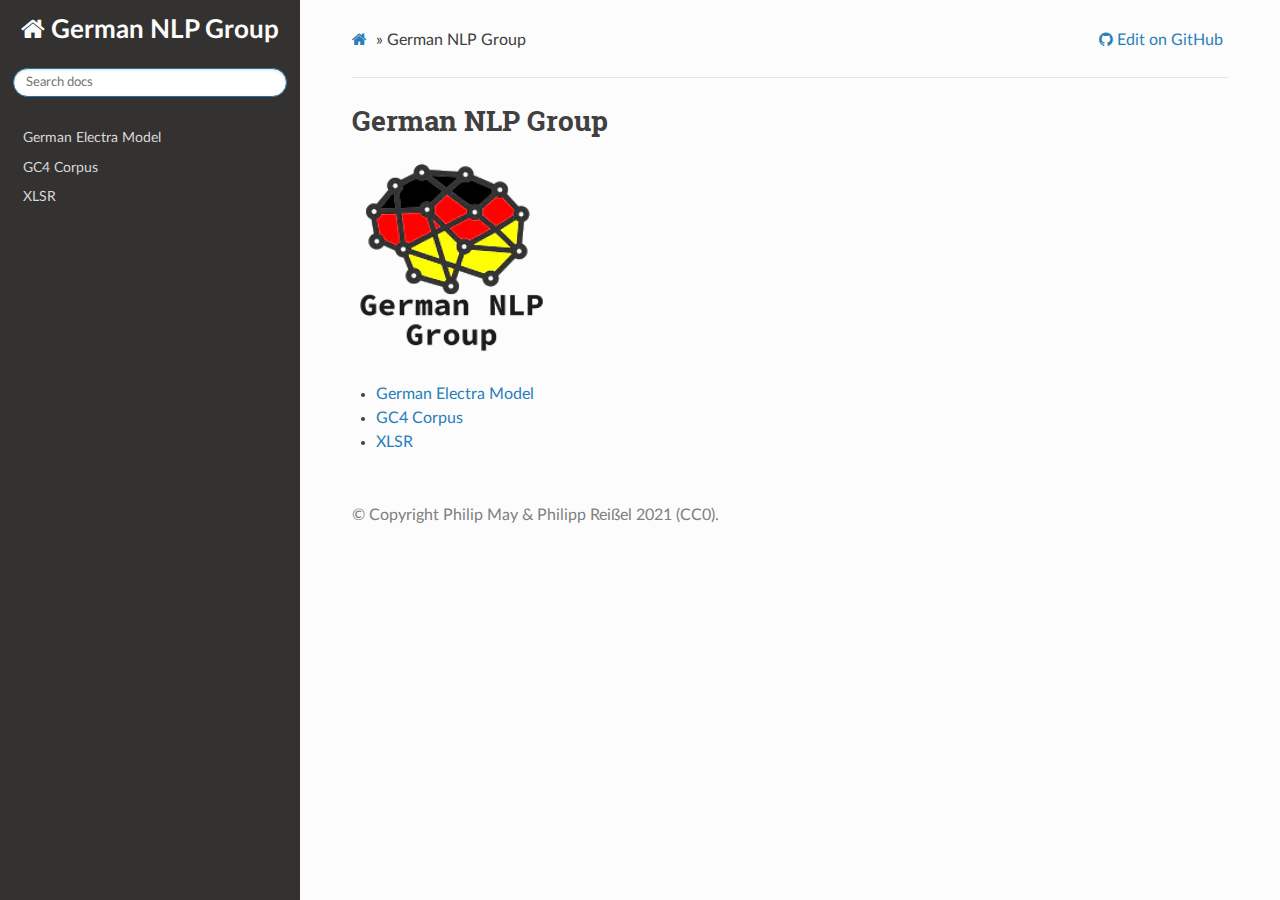
==== index.html @ 4aca7114 "deploy: c426c18e6615bf5ff5e75f91eb15d9d3f538291f" ====
<!DOCTYPE html>
<html class="writer-html5" lang="en" >
<head>
  <meta charset="utf-8" />
  
  <meta name="viewport" content="width=device-width, initial-scale=1.0" />
  
  <title>German NLP Group &mdash; German NLP Group  documentation</title>
  

  
  <link rel="stylesheet" href="_static/css/theme.css" type="text/css" />
  <link rel="stylesheet" href="_static/pygments.css" type="text/css" />
  <link rel="stylesheet" href="_static/togglebutton.css" type="text/css" />
  <link rel="stylesheet" href="_static/mystnb.css" type="text/css" />
  <link rel="stylesheet" href="_static/css/custom.css" type="text/css" />

  
  

  
  

  

  
  <!--[if lt IE 9]>
    <script src="_static/js/html5shiv.min.js"></script>
  <![endif]-->
  
    
      <script type="text/javascript" id="documentation_options" data-url_root="./" src="_static/documentation_options.js"></script>
        <script src="_static/jquery.js"></script>
        <script src="_static/underscore.js"></script>
        <script src="_static/doctools.js"></script>
        <script src="_static/togglebutton.js"></script>
        <script >var togglebuttonSelector = '.toggle, .admonition.dropdown, .tag_hide_input div.cell_input, .tag_hide-input div.cell_input, .tag_hide_output div.cell_output, .tag_hide-output div.cell_output, .tag_hide_cell.cell, .tag_hide-cell.cell';</script>
    
    <script type="text/javascript" src="_static/js/theme.js"></script>

    
    <link rel="index" title="Index" href="genindex.html" />
    <link rel="search" title="Search" href="search.html" />
    <link rel="next" title="German Electra Model" href="projects/electra-base-german-uncased.html" /> 
</head>

<body class="wy-body-for-nav">

   
  <div class="wy-grid-for-nav">
    
    <nav data-toggle="wy-nav-shift" class="wy-nav-side">
      <div class="wy-side-scroll">
        <div class="wy-side-nav-search" >
          

          
            <a href="#" class="icon icon-home"> German NLP Group
          

          
          </a>

          
            
            
          

          
<div role="search">
  <form id="rtd-search-form" class="wy-form" action="search.html" method="get">
    <input type="text" name="q" placeholder="Search docs" />
    <input type="hidden" name="check_keywords" value="yes" />
    <input type="hidden" name="area" value="default" />
  </form>
</div>

          
        </div>

        
        <div class="wy-menu wy-menu-vertical" data-spy="affix" role="navigation" aria-label="main navigation">
          
            
            
              
            
            
              <ul>
<li class="toctree-l1"><a class="reference internal" href="projects/electra-base-german-uncased.html">German Electra Model</a></li>
<li class="toctree-l1"><a class="reference internal" href="projects/gc4-corpus.html">GC4 Corpus</a></li>
<li class="toctree-l1"><a class="reference internal" href="projects/xlsr.html">XLSR</a></li>
</ul>

            
          
        </div>
        
      </div>
    </nav>

    <section data-toggle="wy-nav-shift" class="wy-nav-content-wrap">

      
      <nav class="wy-nav-top" aria-label="top navigation">
        
          <i data-toggle="wy-nav-top" class="fa fa-bars"></i>
          <a href="#">German NLP Group</a>
        
      </nav>


      <div class="wy-nav-content">
        
        <div class="rst-content">
        
          

















<div role="navigation" aria-label="breadcrumbs navigation">

  <ul class="wy-breadcrumbs">
    
      <li><a href="#" class="icon icon-home"></a> &raquo;</li>
        
      <li>German NLP Group</li>
    
    
      <li class="wy-breadcrumbs-aside">
        
          
            
              <a href="https://github.com/German-NLP-Group/German-NLP-Group.github.io/blob/main/source/index.md" class="fa fa-github"> Edit on GitHub</a>
            
          
        
      </li>
    
  </ul>

  
  <hr/>
</div>
          <div role="main" class="document" itemscope="itemscope" itemtype="http://schema.org/Article">
           <div itemprop="articleBody">
            
  <div class="section" id="german-nlp-group">
<h1>German NLP Group<a class="headerlink" href="#german-nlp-group" title="Permalink to this headline">¶</a></h1>
<p><img alt="" src="_images/logo.png" /></p>
<div class="toctree-wrapper compound">
<ul>
<li class="toctree-l1"><a class="reference internal" href="projects/electra-base-german-uncased.html">German Electra Model</a></li>
<li class="toctree-l1"><a class="reference internal" href="projects/gc4-corpus.html">GC4 Corpus</a></li>
<li class="toctree-l1"><a class="reference internal" href="projects/xlsr.html">XLSR</a></li>
</ul>
</div>
</div>


           </div>
           
          </div>
          <footer>

  <hr/>

  <div role="contentinfo">
    <p>
        &#169; Copyright Philip May &amp; Philipp Reißel 2021 (CC0).

    </p>
  </div> 

</footer>
        </div>
      </div>

    </section>

  </div>
  

  <script type="text/javascript">
      jQuery(function () {
          SphinxRtdTheme.Navigation.enable(true);
      });
  </script>

  
  
    
   

</body>
</html>
---- _static/css/theme.css ----
html{box-sizing:border-box}*,:after,:before{box-sizing:inherit}article,aside,details,figcaption,figure,footer,header,hgroup,nav,section{display:block}audio,canvas,video{display:inline-block;*display:inline;*zoom:1}[hidden],audio:not([controls]){display:none}*{-webkit-box-sizing:border-box;-moz-box-sizing:border-box;box-sizing:border-box}html{font-size:100%;-webkit-text-size-adjust:100%;-ms-text-size-adjust:100%}body{margin:0}a:active,a:hover{outline:0}abbr[title]{border-bottom:1px dotted}b,strong{font-weight:700}blockquote{margin:0}dfn{font-style:italic}ins{background:#ff9;text-decoration:none}ins,mark{color:#000}mark{background:#ff0;font-style:italic;font-weight:700}.rst-content code,.rst-content tt,code,kbd,pre,samp{font-family:monospace,serif;_font-family:courier new,monospace;font-size:1em}pre{white-space:pre}q{quotes:none}q:after,q:before{content:"";content:none}small{font-size:85%}sub,sup{font-size:75%;line-height:0;position:relative;vertical-align:baseline}sup{top:-.5em}sub{bottom:-.25em}dl,ol,ul{margin:0;padding:0;list-style:none;list-style-image:none}li{list-style:none}dd{margin:0}img{border:0;-ms-interpolation-mode:bicubic;vertical-align:middle;max-width:100%}svg:not(:root){overflow:hidden}figure,form{margin:0}label{cursor:pointer}button,input,select,textarea{font-size:100%;margin:0;vertical-align:baseline;*vertical-align:middle}button,input{line-height:normal}button,input[type=button],input[type=reset],input[type=submit]{cursor:pointer;-webkit-appearance:button;*overflow:visible}button[disabled],input[disabled]{cursor:default}input[type=search]{-webkit-appearance:textfield;-moz-box-sizing:content-box;-webkit-box-sizing:content-box;box-sizing:content-box}textarea{resize:vertical}table{border-collapse:collapse;border-spacing:0}td{vertical-align:top}.chromeframe{margin:.2em 0;background:#ccc;color:#000;padding:.2em 0}.ir{display:block;border:0;text-indent:-999em;overflow:hidden;background-color:transparent;background-repeat:no-repeat;text-align:left;direction:ltr;*line-height:0}.ir br{display:none}.hidden{display:none!important;visibility:hidden}.visuallyhidden{border:0;clip:rect(0 0 0 0);height:1px;margin:-1px;overflow:hidden;padding:0;position:absolute;width:1px}.visuallyhidden.focusable:active,.visuallyhidden.focusable:focus{clip:auto;height:auto;margin:0;overflow:visible;position:static;width:auto}.invisible{visibility:hidden}.relative{position:relative}big,small{font-size:100%}@media print{body,html,section{background:none!important}*{box-shadow:none!important;text-shadow:none!important;filter:none!important;-ms-filter:none!important}a,a:visited{text-decoration:underline}.ir a:after,a[href^="#"]:after,a[href^="javascript:"]:after{content:""}blockquote,pre{page-break-inside:avoid}thead{display:table-header-group}img,tr{page-break-inside:avoid}img{max-width:100%!important}@page{margin:.5cm}.rst-content .toctree-wrapper>p.caption,h2,h3,p{orphans:3;widows:3}.rst-content .toctree-wrapper>p.caption,h2,h3{page-break-after:avoid}}.btn,.fa:before,.icon:before,.rst-content .admonition,.rst-content .admonition-title:before,.rst-content .admonition-todo,.rst-content .attention,.rst-content .caution,.rst-content .code-block-caption .headerlink:before,.rst-content .danger,.rst-content .error,.rst-content .hint,.rst-content .important,.rst-content .note,.rst-content .seealso,.rst-content .tip,.rst-content .warning,.rst-content code.download span:first-child:before,.rst-content dl dt .headerlink:before,.rst-content h1 .headerlink:before,.rst-content h2 .headerlink:before,.rst-content h3 .headerlink:before,.rst-content h4 .headerlink:before,.rst-content h5 .headerlink:before,.rst-content h6 .headerlink:before,.rst-content p.caption .headerlink:before,.rst-content table>caption .headerlink:before,.rst-content tt.download span:first-child:before,.wy-alert,.wy-dropdown .caret:before,.wy-inline-validate.wy-inline-validate-danger .wy-input-context:before,.wy-inline-validate.wy-inline-validate-info .wy-input-context:before,.wy-inline-validate.wy-inline-validate-success .wy-input-context:before,.wy-inline-validate.wy-inline-validate-warning .wy-input-context:before,.wy-menu-vertical li.current>a,.wy-menu-vertical li.current>a span.toctree-expand:before,.wy-menu-vertical li.on a,.wy-menu-vertical li.on a span.toctree-expand:before,.wy-menu-vertical li span.toctree-expand:before,.wy-nav-top a,.wy-side-nav-search .wy-dropdown>a,.wy-side-nav-search>a,input[type=color],input[type=date],input[type=datetime-local],input[type=datetime],input[type=email],input[type=month],input[type=number],input[type=password],input[type=search],input[type=tel],input[type=text],input[type=time],input[type=url],input[type=week],select,textarea{-webkit-font-smoothing:antialiased}.clearfix{*zoom:1}.clearfix:after,.clearfix:before{display:table;content:""}.clearfix:after{clear:both}/*!
 *  Font Awesome 4.7.0 by @davegandy - http://fontawesome.io - @fontawesome
 *  License - http://fontawesome.io/license (Font: SIL OFL 1.1, CSS: MIT License)
 */@font-face{font-family:FontAwesome;src:url(fonts/fontawesome-webfont.eot?674f50d287a8c48dc19ba404d20fe713);src:url(fonts/fontawesome-webfont.eot?674f50d287a8c48dc19ba404d20fe713?#iefix&v=4.7.0) format("embedded-opentype"),url(fonts/fontawesome-webfont.woff2?af7ae505a9eed503f8b8e6982036873e) format("woff2"),url(fonts/fontawesome-webfont.woff?fee66e712a8a08eef5805a46892932ad) format("woff"),url(fonts/fontawesome-webfont.ttf?b06871f281fee6b241d60582ae9369b9) format("truetype"),url(fonts/fontawesome-webfont.svg?912ec66d7572ff821749319396470bde#fontawesomeregular) format("svg");font-weight:400;font-style:normal}.fa,.icon,.rst-content .admonition-title,.rst-content .code-block-caption .headerlink,.rst-content code.download span:first-child,.rst-content dl dt .headerlink,.rst-content h1 .headerlink,.rst-content h2 .headerlink,.rst-content h3 .headerlink,.rst-content h4 .headerlink,.rst-content h5 .headerlink,.rst-content h6 .headerlink,.rst-content p.caption .headerlink,.rst-content table>caption .headerlink,.rst-content tt.download span:first-child,.wy-menu-vertical li.current>a span.toctree-expand,.wy-menu-vertical li.on a span.toctree-expand,.wy-menu-vertical li span.toctree-expand{display:inline-block;font:normal normal normal 14px/1 FontAwesome;font-size:inherit;text-rendering:auto;-webkit-font-smoothing:antialiased;-moz-osx-font-smoothing:grayscale}.fa-lg{font-size:1.33333em;line-height:.75em;vertical-align:-15%}.fa-2x{font-size:2em}.fa-3x{font-size:3em}.fa-4x{font-size:4em}.fa-5x{font-size:5em}.fa-fw{width:1.28571em;text-align:center}.fa-ul{padding-left:0;margin-left:2.14286em;list-style-type:none}.fa-ul>li{position:relative}.fa-li{position:absolute;left:-2.14286em;width:2.14286em;top:.14286em;text-align:center}.fa-li.fa-lg{left:-1.85714em}.fa-border{padding:.2em .25em .15em;border:.08em solid #eee;border-radius:.1em}.fa-pull-left{float:left}.fa-pull-right{float:right}.fa-pull-left.icon,.fa.fa-pull-left,.rst-content .code-block-caption .fa-pull-left.headerlink,.rst-content .fa-pull-left.admonition-title,.rst-content code.download span.fa-pull-left:first-child,.rst-content dl dt .fa-pull-left.headerlink,.rst-content h1 .fa-pull-left.headerlink,.rst-content h2 .fa-pull-left.headerlink,.rst-content h3 .fa-pull-left.headerlink,.rst-content h4 .fa-pull-left.headerlink,.rst-content h5 .fa-pull-left.headerlink,.rst-content h6 .fa-pull-left.headerlink,.rst-content p.caption .fa-pull-left.headerlink,.rst-content table>caption .fa-pull-left.headerlink,.rst-content tt.download span.fa-pull-left:first-child,.wy-menu-vertical li.current>a span.fa-pull-left.toctree-expand,.wy-menu-vertical li.on a span.fa-pull-left.toctree-expand,.wy-menu-vertical li span.fa-pull-left.toctree-expand{margin-right:.3em}.fa-pull-right.icon,.fa.fa-pull-right,.rst-content .code-block-caption .fa-pull-right.headerlink,.rst-content .fa-pull-right.admonition-title,.rst-content code.download span.fa-pull-right:first-child,.rst-content dl dt .fa-pull-right.headerlink,.rst-content h1 .fa-pull-right.headerlink,.rst-content h2 .fa-pull-right.headerlink,.rst-content h3 .fa-pull-right.headerlink,.rst-content h4 .fa-pull-right.headerlink,.rst-content h5 .fa-pull-right.headerlink,.rst-content h6 .fa-pull-right.headerlink,.rst-content p.caption .fa-pull-right.headerlink,.rst-content table>caption .fa-pull-right.headerlink,.rst-content tt.download span.fa-pull-right:first-child,.wy-menu-vertical li.current>a span.fa-pull-right.toctree-expand,.wy-menu-vertical li.on a span.fa-pull-right.toctree-expand,.wy-menu-vertical li span.fa-pull-right.toctree-expand{margin-left:.3em}.pull-right{float:right}.pull-left{float:left}.fa.pull-left,.pull-left.icon,.rst-content .code-block-caption .pull-left.headerlink,.rst-content .pull-left.admonition-title,.rst-content code.download span.pull-left:first-child,.rst-content dl dt .pull-left.headerlink,.rst-content h1 .pull-left.headerlink,.rst-content h2 .pull-left.headerlink,.rst-content h3 .pull-left.headerlink,.rst-content h4 .pull-left.headerlink,.rst-content h5 .pull-left.headerlink,.rst-content h6 .pull-left.headerlink,.rst-content p.caption .pull-left.headerlink,.rst-content table>caption .pull-left.headerlink,.rst-content tt.download span.pull-left:first-child,.wy-menu-vertical li.current>a span.pull-left.toctree-expand,.wy-menu-vertical li.on a span.pull-left.toctree-expand,.wy-menu-vertical li span.pull-left.toctree-expand{margin-right:.3em}.fa.pull-right,.pull-right.icon,.rst-content .code-block-caption .pull-right.headerlink,.rst-content .pull-right.admonition-title,.rst-content code.download span.pull-right:first-child,.rst-content dl dt .pull-right.headerlink,.rst-content h1 .pull-right.headerlink,.rst-content h2 .pull-right.headerlink,.rst-content h3 .pull-right.headerlink,.rst-content h4 .pull-right.headerlink,.rst-content h5 .pull-right.headerlink,.rst-content h6 .pull-right.headerlink,.rst-content p.caption .pull-right.headerlink,.rst-content table>caption .pull-right.headerlink,.rst-content tt.download span.pull-right:first-child,.wy-menu-vertical li.current>a span.pull-right.toctree-expand,.wy-menu-vertical li.on a span.pull-right.toctree-expand,.wy-menu-vertical li span.pull-right.toctree-expand{margin-left:.3em}.fa-spin{-webkit-animation:fa-spin 2s linear infinite;animation:fa-spin 2s linear infinite}.fa-pulse{-webkit-animation:fa-spin 1s steps(8) infinite;animation:fa-spin 1s steps(8) infinite}@-webkit-keyframes fa-spin{0%{-webkit-transform:rotate(0deg);transform:rotate(0deg)}to{-webkit-transform:rotate(359deg);transform:rotate(359deg)}}@keyframes fa-spin{0%{-webkit-transform:rotate(0deg);transform:rotate(0deg)}to{-webkit-transform:rotate(359deg);transform:rotate(359deg)}}.fa-rotate-90{-ms-filter:"progid:DXImageTransform.Microsoft.BasicImage(rotation=1)";-webkit-transform:rotate(90deg);-ms-transform:rotate(90deg);transform:rotate(90deg)}.fa-rotate-180{-ms-filter:"progid:DXImageTransform.Microsoft.BasicImage(rotation=2)";-webkit-transform:rotate(180deg);-ms-transform:rotate(180deg);transform:rotate(180deg)}.fa-rotate-270{-ms-filter:"progid:DXImageTransform.Microsoft.BasicImage(rotation=3)";-webkit-transform:rotate(270deg);-ms-transform:rotate(270deg);transform:rotate(270deg)}.fa-flip-horizontal{-ms-filter:"progid:DXImageTransform.Microsoft.BasicImage(rotation=0, mirror=1)";-webkit-transform:scaleX(-1);-ms-transform:scaleX(-1);transform:scaleX(-1)}.fa-flip-vertical{-ms-filter:"progid:DXImageTransform.Microsoft.BasicImage(rotation=2, mirror=1)";-webkit-transform:scaleY(-1);-ms-transform:scaleY(-1);transform:scaleY(-1)}:root .fa-flip-horizontal,:root .fa-flip-vertical,:root .fa-rotate-90,:root .fa-rotate-180,:root .fa-rotate-270{filter:none}.fa-stack{position:relative;display:inline-block;width:2em;height:2em;line-height:2em;vertical-align:middle}.fa-stack-1x,.fa-stack-2x{position:absolute;left:0;width:100%;text-align:center}.fa-stack-1x{line-height:inherit}.fa-stack-2x{font-size:2em}.fa-inverse{color:#fff}.fa-glass:before{content:""}.fa-music:before{content:""}.fa-search:before,.icon-search:before{content:""}.fa-envelope-o:before{content:""}.fa-heart:before{content:""}.fa-star:before{content:""}.fa-star-o:before{content:""}.fa-user:before{content:""}.fa-film:before{content:""}.fa-th-large:before{content:""}.fa-th:before{content:""}.fa-th-list:before{content:""}.fa-check:before{content:""}.fa-close:before,.fa-remove:before,.fa-times:before{content:""}.fa-search-plus:before{content:""}.fa-search-minus:before{content:""}.fa-power-off:before{content:""}.fa-signal:before{content:""}.fa-cog:before,.fa-gear:before{content:""}.fa-trash-o:before{content:""}.fa-home:before,.icon-home:before{content:""}.fa-file-o:before{content:""}.fa-clock-o:before{content:""}.fa-road:before{content:""}.fa-download:before,.rst-content code.download span:first-child:before,.rst-content tt.download span:first-child:before{content:""}.fa-arrow-circle-o-down:before{content:""}.fa-arrow-circle-o-up:before{content:""}.fa-inbox:before{content:""}.fa-play-circle-o:before{content:""}.fa-repeat:before,.fa-rotate-right:before{content:""}.fa-refresh:before{content:""}.fa-list-alt:before{content:""}.fa-lock:before{content:""}.fa-flag:before{content:""}.fa-headphones:before{content:""}.fa-volume-off:before{content:""}.fa-volume-down:before{content:""}.fa-volume-up:before{content:""}.fa-qrcode:before{content:""}.fa-barcode:before{content:""}.fa-tag:before{content:""}.fa-tags:before{content:""}.fa-book:before,.icon-book:before{content:""}.fa-bookmark:before{content:""}.fa-print:before{content:""}.fa-camera:before{content:""}.fa-font:before{content:""}.fa-bold:before{content:""}.fa-italic:before{content:""}.fa-text-height:before{content:""}.fa-text-width:before{content:""}.fa-align-left:before{content:""}.fa-align-center:before{content:""}.fa-align-right:before{content:""}.fa-align-justify:before{content:""}.fa-list:before{content:""}.fa-dedent:before,.fa-outdent:before{content:""}.fa-indent:before{content:""}.fa-video-camera:before{content:""}.fa-image:before,.fa-photo:before,.fa-picture-o:before{content:""}.fa-pencil:before{content:""}.fa-map-marker:before{content:""}.fa-adjust:before{content:""}.fa-tint:before{content:""}.fa-edit:before,.fa-pencil-square-o:before{content:""}.fa-share-square-o:before{content:""}.fa-check-square-o:before{content:""}.fa-arrows:before{content:""}.fa-step-backward:before{content:""}.fa-fast-backward:before{content:""}.fa-backward:before{content:""}.fa-play:before{content:""}.fa-pause:before{content:""}.fa-stop:before{content:""}.fa-forward:before{content:""}.fa-fast-forward:before{content:""}.fa-step-forward:before{content:""}.fa-eject:before{content:""}.fa-chevron-left:before{content:""}.fa-chevron-right:before{content:""}.fa-plus-circle:before{content:""}.fa-minus-circle:before{content:""}.fa-times-circle:before,.wy-inline-validate.wy-inline-validate-danger .wy-input-context:before{content:""}.fa-check-circle:before,.wy-inline-validate.wy-inline-validate-success .wy-input-context:before{content:""}.fa-question-circle:before{content:""}.fa-info-circle:before{content:""}.fa-crosshairs:before{content:""}.fa-times-circle-o:before{content:""}.fa-check-circle-o:before{content:""}.fa-ban:before{content:""}.fa-arrow-left:before{content:""}.fa-arrow-right:before{content:""}.fa-arrow-up:before{content:""}.fa-arrow-down:before{content:""}.fa-mail-forward:before,.fa-share:before{content:""}.fa-expand:before{content:""}.fa-compress:before{content:""}.fa-plus:before{content:""}.fa-minus:before{content:""}.fa-asterisk:before{content:""}.fa-exclamation-circle:before,.rst-content .admonition-title:before,.wy-inline-validate.wy-inline-validate-info .wy-input-context:before,.wy-inline-validate.wy-inline-validate-warning .wy-input-context:before{content:""}.fa-gift:before{content:""}.fa-leaf:before{content:""}.fa-fire:before,.icon-fire:before{content:""}.fa-eye:before{content:""}.fa-eye-slash:before{content:""}.fa-exclamation-triangle:before,.fa-warning:before{content:""}.fa-plane:before{content:""}.fa-calendar:before{content:""}.fa-random:before{content:""}.fa-comment:before{content:""}.fa-magnet:before{content:""}.fa-chevron-up:before{content:""}.fa-chevron-down:before{content:""}.fa-retweet:before{content:""}.fa-shopping-cart:before{content:""}.fa-folder:before{content:""}.fa-folder-open:before{content:""}.fa-arrows-v:before{content:""}.fa-arrows-h:before{content:""}.fa-bar-chart-o:before,.fa-bar-chart:before{content:""}.fa-twitter-square:before{content:""}.fa-facebook-square:before{content:""}.fa-camera-retro:before{content:""}.fa-key:before{content:""}.fa-cogs:before,.fa-gears:before{content:""}.fa-comments:before{content:""}.fa-thumbs-o-up:before{content:""}.fa-thumbs-o-down:before{content:""}.fa-star-half:before{content:""}.fa-heart-o:before{content:""}.fa-sign-out:before{content:""}.fa-linkedin-square:before{content:""}.fa-thumb-tack:before{content:""}.fa-external-link:before{content:""}.fa-sign-in:before{content:""}.fa-trophy:before{content:""}.fa-github-square:before{content:""}.fa-upload:before{content:""}.fa-lemon-o:before{content:""}.fa-phone:before{content:""}.fa-square-o:before{content:""}.fa-bookmark-o:before{content:""}.fa-phone-square:before{content:""}.fa-twitter:before{content:""}.fa-facebook-f:before,.fa-facebook:before{content:""}.fa-github:before,.icon-github:before{content:""}.fa-unlock:before{content:""}.fa-credit-card:before{content:""}.fa-feed:before,.fa-rss:before{content:""}.fa-hdd-o:before{content:""}.fa-bullhorn:before{content:""}.fa-bell:before{content:""}.fa-certificate:before{content:""}.fa-hand-o-right:before{content:""}.fa-hand-o-left:before{content:""}.fa-hand-o-up:before{content:""}.fa-hand-o-down:before{content:""}.fa-arrow-circle-left:before,.icon-circle-arrow-left:before{content:""}.fa-arrow-circle-right:before,.icon-circle-arrow-right:before{content:""}.fa-arrow-circle-up:before{content:""}.fa-arrow-circle-down:before{content:""}.fa-globe:before{content:""}.fa-wrench:before{content:""}.fa-tasks:before{content:""}.fa-filter:before{content:""}.fa-briefcase:before{content:""}.fa-arrows-alt:before{content:""}.fa-group:before,.fa-users:before{content:""}.fa-chain:before,.fa-link:before,.icon-link:before{content:""}.fa-cloud:before{content:""}.fa-flask:before{content:""}.fa-cut:before,.fa-scissors:before{content:""}.fa-copy:before,.fa-files-o:before{content:""}.fa-paperclip:before{content:""}.fa-floppy-o:before,.fa-save:before{content:""}.fa-square:before{content:""}.fa-bars:before,.fa-navicon:before,.fa-reorder:before{content:""}.fa-list-ul:before{content:""}.fa-list-ol:before{content:""}.fa-strikethrough:before{content:""}.fa-underline:before{content:""}.fa-table:before{content:""}.fa-magic:before{content:""}.fa-truck:before{content:""}.fa-pinterest:before{content:""}.fa-pinterest-square:before{content:""}.fa-google-plus-square:before{content:""}.fa-google-plus:before{content:""}.fa-money:before{content:""}.fa-caret-down:before,.icon-caret-down:before,.wy-dropdown .caret:before{content:""}.fa-caret-up:before{content:""}.fa-caret-left:before{content:""}.fa-caret-right:before{content:""}.fa-columns:before{content:""}.fa-sort:before,.fa-unsorted:before{content:""}.fa-sort-desc:before,.fa-sort-down:before{content:""}.fa-sort-asc:before,.fa-sort-up:before{content:""}.fa-envelope:before{content:""}.fa-linkedin:before{content:""}.fa-rotate-left:before,.fa-undo:before{content:""}.fa-gavel:before,.fa-legal:before{content:""}.fa-dashboard:before,.fa-tachometer:before{content:""}.fa-comment-o:before{content:""}.fa-comments-o:before{content:""}.fa-bolt:before,.fa-flash:before{content:""}.fa-sitemap:before{content:""}.fa-umbrella:before{content:""}.fa-clipboard:before,.fa-paste:before{content:""}.fa-lightbulb-o:before{content:""}.fa-exchange:before{content:""}.fa-cloud-download:before{content:""}.fa-cloud-upload:before{content:""}.fa-user-md:before{content:""}.fa-stethoscope:before{content:""}.fa-suitcase:before{content:""}.fa-bell-o:before{content:""}.fa-coffee:before{content:""}.fa-cutlery:before{content:""}.fa-file-text-o:before{content:""}.fa-building-o:before{content:""}.fa-hospital-o:before{content:""}.fa-ambulance:before{content:""}.fa-medkit:before{content:""}.fa-fighter-jet:before{content:""}.fa-beer:before{content:""}.fa-h-square:before{content:""}.fa-plus-square:before{content:""}.fa-angle-double-left:before{content:""}.fa-angle-double-right:before{content:""}.fa-angle-double-up:before{content:""}.fa-angle-double-down:before{content:""}.fa-angle-left:before{content:""}.fa-angle-right:before{content:""}.fa-angle-up:before{content:""}.fa-angle-down:before{content:""}.fa-desktop:before{content:""}.fa-laptop:before{content:""}.fa-tablet:before{content:""}.fa-mobile-phone:before,.fa-mobile:before{content:""}.fa-circle-o:before{content:""}.fa-quote-left:before{content:""}.fa-quote-right:before{content:""}.fa-spinner:before{content:""}.fa-circle:before{content:""}.fa-mail-reply:before,.fa-reply:before{content:""}.fa-github-alt:before{content:""}.fa-folder-o:before{content:""}.fa-folder-open-o:before{content:""}.fa-smile-o:before{content:""}.fa-frown-o:before{content:""}.fa-meh-o:before{content:""}.fa-gamepad:before{content:""}.fa-keyboard-o:before{content:""}.fa-flag-o:before{content:""}.fa-flag-checkered:before{content:""}.fa-terminal:before{content:""}.fa-code:before{content:""}.fa-mail-reply-all:before,.fa-reply-all:before{content:""}.fa-star-half-empty:before,.fa-star-half-full:before,.fa-star-half-o:before{content:""}.fa-location-arrow:before{content:""}.fa-crop:before{content:""}.fa-code-fork:before{content:""}.fa-chain-broken:before,.fa-unlink:before{content:""}.fa-question:before{content:""}.fa-info:before{content:""}.fa-exclamation:before{content:""}.fa-superscript:before{content:""}.fa-subscript:before{content:""}.fa-eraser:before{content:""}.fa-puzzle-piece:before{content:""}.fa-microphone:before{content:""}.fa-microphone-slash:before{content:""}.fa-shield:before{content:""}.fa-calendar-o:before{content:""}.fa-fire-extinguisher:before{content:""}.fa-rocket:before{content:""}.fa-maxcdn:before{content:""}.fa-chevron-circle-left:before{content:""}.fa-chevron-circle-right:before{content:""}.fa-chevron-circle-up:before{content:""}.fa-chevron-circle-down:before{content:""}.fa-html5:before{content:""}.fa-css3:before{content:""}.fa-anchor:before{content:""}.fa-unlock-alt:before{content:""}.fa-bullseye:before{content:""}.fa-ellipsis-h:before{content:""}.fa-ellipsis-v:before{content:""}.fa-rss-square:before{content:""}.fa-play-circle:before{content:""}.fa-ticket:before{content:""}.fa-minus-square:before{content:""}.fa-minus-square-o:before,.wy-menu-vertical li.current>a span.toctree-expand:before,.wy-menu-vertical li.on a span.toctree-expand:before{content:""}.fa-level-up:before{content:""}.fa-level-down:before{content:""}.fa-check-square:before{content:""}.fa-pencil-square:before{content:""}.fa-external-link-square:before{content:""}.fa-share-square:before{content:""}.fa-compass:before{content:""}.fa-caret-square-o-down:before,.fa-toggle-down:before{content:""}.fa-caret-square-o-up:before,.fa-toggle-up:before{content:""}.fa-caret-square-o-right:before,.fa-toggle-right:before{content:""}.fa-eur:before,.fa-euro:before{content:""}.fa-gbp:before{content:""}.fa-dollar:before,.fa-usd:before{content:""}.fa-inr:before,.fa-rupee:before{content:""}.fa-cny:before,.fa-jpy:before,.fa-rmb:before,.fa-yen:before{content:""}.fa-rouble:before,.fa-rub:before,.fa-ruble:before{content:""}.fa-krw:before,.fa-won:before{content:""}.fa-bitcoin:before,.fa-btc:before{content:""}.fa-file:before{content:""}.fa-file-text:before{content:""}.fa-sort-alpha-asc:before{content:""}.fa-sort-alpha-desc:before{content:""}.fa-sort-amount-asc:before{content:""}.fa-sort-amount-desc:before{content:""}.fa-sort-numeric-asc:before{content:""}.fa-sort-numeric-desc:before{content:""}.fa-thumbs-up:before{content:""}.fa-thumbs-down:before{content:""}.fa-youtube-square:before{content:""}.fa-youtube:before{content:""}.fa-xing:before{content:""}.fa-xing-square:before{content:""}.fa-youtube-play:before{content:""}.fa-dropbox:before{content:""}.fa-stack-overflow:before{content:""}.fa-instagram:before{content:""}.fa-flickr:before{content:""}.fa-adn:before{content:""}.fa-bitbucket:before,.icon-bitbucket:before{content:""}.fa-bitbucket-square:before{content:""}.fa-tumblr:before{content:""}.fa-tumblr-square:before{content:""}.fa-long-arrow-down:before{content:""}.fa-long-arrow-up:before{content:""}.fa-long-arrow-left:before{content:""}.fa-long-arrow-right:before{content:""}.fa-apple:before{content:""}.fa-windows:before{content:""}.fa-android:before{content:""}.fa-linux:before{content:""}.fa-dribbble:before{content:""}.fa-skype:before{content:""}.fa-foursquare:before{content:""}.fa-trello:before{content:""}.fa-female:before{content:""}.fa-male:before{content:""}.fa-gittip:before,.fa-gratipay:before{content:""}.fa-sun-o:before{content:""}.fa-moon-o:before{content:""}.fa-archive:before{content:""}.fa-bug:before{content:""}.fa-vk:before{content:""}.fa-weibo:before{content:""}.fa-renren:before{content:""}.fa-pagelines:before{content:""}.fa-stack-exchange:before{content:""}.fa-arrow-circle-o-right:before{content:""}.fa-arrow-circle-o-left:before{content:""}.fa-caret-square-o-left:before,.fa-toggle-left:before{content:""}.fa-dot-circle-o:before{content:""}.fa-wheelchair:before{content:""}.fa-vimeo-square:before{content:""}.fa-try:before,.fa-turkish-lira:before{content:""}.fa-plus-square-o:before,.wy-menu-vertical li span.toctree-expand:before{content:""}.fa-space-shuttle:before{content:""}.fa-slack:before{content:""}.fa-envelope-square:before{content:""}.fa-wordpress:before{content:""}.fa-openid:before{content:""}.fa-bank:before,.fa-institution:before,.fa-university:before{content:""}.fa-graduation-cap:before,.fa-mortar-board:before{content:""}.fa-yahoo:before{content:""}.fa-google:before{content:""}.fa-reddit:before{content:""}.fa-reddit-square:before{content:""}.fa-stumbleupon-circle:before{content:""}.fa-stumbleupon:before{content:""}.fa-delicious:before{content:""}.fa-digg:before{content:""}.fa-pied-piper-pp:before{content:""}.fa-pied-piper-alt:before{content:""}.fa-drupal:before{content:""}.fa-joomla:before{content:""}.fa-language:before{content:""}.fa-fax:before{content:""}.fa-building:before{content:""}.fa-child:before{content:""}.fa-paw:before{content:""}.fa-spoon:before{content:""}.fa-cube:before{content:""}.fa-cubes:before{content:""}.fa-behance:before{content:""}.fa-behance-square:before{content:""}.fa-steam:before{content:""}.fa-steam-square:before{content:""}.fa-recycle:before{content:""}.fa-automobile:before,.fa-car:before{content:""}.fa-cab:before,.fa-taxi:before{content:""}.fa-tree:before{content:""}.fa-spotify:before{content:""}.fa-deviantart:before{content:""}.fa-soundcloud:before{content:""}.fa-database:before{content:""}.fa-file-pdf-o:before{content:""}.fa-file-word-o:before{content:""}.fa-file-excel-o:before{content:""}.fa-file-powerpoint-o:before{content:""}.fa-file-image-o:before,.fa-file-photo-o:before,.fa-file-picture-o:before{content:""}.fa-file-archive-o:before,.fa-file-zip-o:before{content:""}.fa-file-audio-o:before,.fa-file-sound-o:before{content:""}.fa-file-movie-o:before,.fa-file-video-o:before{content:""}.fa-file-code-o:before{content:""}.fa-vine:before{content:""}.fa-codepen:before{content:""}.fa-jsfiddle:before{content:""}.fa-life-bouy:before,.fa-life-buoy:before,.fa-life-ring:before,.fa-life-saver:before,.fa-support:before{content:""}.fa-circle-o-notch:before{content:""}.fa-ra:before,.fa-rebel:before,.fa-resistance:before{content:""}.fa-empire:before,.fa-ge:before{content:""}.fa-git-square:before{content:""}.fa-git:before{content:""}.fa-hacker-news:before,.fa-y-combinator-square:before,.fa-yc-square:before{content:""}.fa-tencent-weibo:before{content:""}.fa-qq:before{content:""}.fa-wechat:before,.fa-weixin:before{content:""}.fa-paper-plane:before,.fa-send:before{content:""}.fa-paper-plane-o:before,.fa-send-o:before{content:""}.fa-history:before{content:""}.fa-circle-thin:before{content:""}.fa-header:before{content:""}.fa-paragraph:before{content:""}.fa-sliders:before{content:""}.fa-share-alt:before{content:""}.fa-share-alt-square:before{content:""}.fa-bomb:before{content:""}.fa-futbol-o:before,.fa-soccer-ball-o:before{content:""}.fa-tty:before{content:""}.fa-binoculars:before{content:""}.fa-plug:before{content:""}.fa-slideshare:before{content:""}.fa-twitch:before{content:""}.fa-yelp:before{content:""}.fa-newspaper-o:before{content:""}.fa-wifi:before{content:""}.fa-calculator:before{content:""}.fa-paypal:before{content:""}.fa-google-wallet:before{content:""}.fa-cc-visa:before{content:""}.fa-cc-mastercard:before{content:""}.fa-cc-discover:before{content:""}.fa-cc-amex:before{content:""}.fa-cc-paypal:before{content:""}.fa-cc-stripe:before{content:""}.fa-bell-slash:before{content:""}.fa-bell-slash-o:before{content:""}.fa-trash:before{content:""}.fa-copyright:before{content:""}.fa-at:before{content:""}.fa-eyedropper:before{content:""}.fa-paint-brush:before{content:""}.fa-birthday-cake:before{content:""}.fa-area-chart:before{content:""}.fa-pie-chart:before{content:""}.fa-line-chart:before{content:""}.fa-lastfm:before{content:""}.fa-lastfm-square:before{content:""}.fa-toggle-off:before{content:""}.fa-toggle-on:before{content:""}.fa-bicycle:before{content:""}.fa-bus:before{content:""}.fa-ioxhost:before{content:""}.fa-angellist:before{content:""}.fa-cc:before{content:""}.fa-ils:before,.fa-shekel:before,.fa-sheqel:before{content:""}.fa-meanpath:before{content:""}.fa-buysellads:before{content:""}.fa-connectdevelop:before{content:""}.fa-dashcube:before{content:""}.fa-forumbee:before{content:""}.fa-leanpub:before{content:""}.fa-sellsy:before{content:""}.fa-shirtsinbulk:before{content:""}.fa-simplybuilt:before{content:""}.fa-skyatlas:before{content:""}.fa-cart-plus:before{content:""}.fa-cart-arrow-down:before{content:""}.fa-diamond:before{content:""}.fa-ship:before{content:""}.fa-user-secret:before{content:""}.fa-motorcycle:before{content:""}.fa-street-view:before{content:""}.fa-heartbeat:before{content:""}.fa-venus:before{content:""}.fa-mars:before{content:""}.fa-mercury:before{content:""}.fa-intersex:before,.fa-transgender:before{content:""}.fa-transgender-alt:before{content:""}.fa-venus-double:before{content:""}.fa-mars-double:before{content:""}.fa-venus-mars:before{content:""}.fa-mars-stroke:before{content:""}.fa-mars-stroke-v:before{content:""}.fa-mars-stroke-h:before{content:""}.fa-neuter:before{content:""}.fa-genderless:before{content:""}.fa-facebook-official:before{content:""}.fa-pinterest-p:before{content:""}.fa-whatsapp:before{content:""}.fa-server:before{content:""}.fa-user-plus:before{content:""}.fa-user-times:before{content:""}.fa-bed:before,.fa-hotel:before{content:""}.fa-viacoin:before{content:""}.fa-train:before{content:""}.fa-subway:before{content:""}.fa-medium:before{content:""}.fa-y-combinator:before,.fa-yc:before{content:""}.fa-optin-monster:before{content:""}.fa-opencart:before{content:""}.fa-expeditedssl:before{content:""}.fa-battery-4:before,.fa-battery-full:before,.fa-battery:before{content:""}.fa-battery-3:before,.fa-battery-three-quarters:before{content:""}.fa-battery-2:before,.fa-battery-half:before{content:""}.fa-battery-1:before,.fa-battery-quarter:before{content:""}.fa-battery-0:before,.fa-battery-empty:before{content:""}.fa-mouse-pointer:before{content:""}.fa-i-cursor:before{content:""}.fa-object-group:before{content:""}.fa-object-ungroup:before{content:""}.fa-sticky-note:before{content:""}.fa-sticky-note-o:before{content:""}.fa-cc-jcb:before{content:""}.fa-cc-diners-club:before{content:""}.fa-clone:before{content:""}.fa-balance-scale:before{content:""}.fa-hourglass-o:before{content:""}.fa-hourglass-1:before,.fa-hourglass-start:before{content:""}.fa-hourglass-2:before,.fa-hourglass-half:before{content:""}.fa-hourglass-3:before,.fa-hourglass-end:before{content:""}.fa-hourglass:before{content:""}.fa-hand-grab-o:before,.fa-hand-rock-o:before{content:""}.fa-hand-paper-o:before,.fa-hand-stop-o:before{content:""}.fa-hand-scissors-o:before{content:""}.fa-hand-lizard-o:before{content:""}.fa-hand-spock-o:before{content:""}.fa-hand-pointer-o:before{content:""}.fa-hand-peace-o:before{content:""}.fa-trademark:before{content:""}.fa-registered:before{content:""}.fa-creative-commons:before{content:""}.fa-gg:before{content:""}.fa-gg-circle:before{content:""}.fa-tripadvisor:before{content:""}.fa-odnoklassniki:before{content:""}.fa-odnoklassniki-square:before{content:""}.fa-get-pocket:before{content:""}.fa-wikipedia-w:before{content:""}.fa-safari:before{content:""}.fa-chrome:before{content:""}.fa-firefox:before{content:""}.fa-opera:before{content:""}.fa-internet-explorer:before{content:""}.fa-television:before,.fa-tv:before{content:""}.fa-contao:before{content:""}.fa-500px:before{content:""}.fa-amazon:before{content:""}.fa-calendar-plus-o:before{content:""}.fa-calendar-minus-o:before{content:""}.fa-calendar-times-o:before{content:""}.fa-calendar-check-o:before{content:""}.fa-industry:before{content:""}.fa-map-pin:before{content:""}.fa-map-signs:before{content:""}.fa-map-o:before{content:""}.fa-map:before{content:""}.fa-commenting:before{content:""}.fa-commenting-o:before{content:""}.fa-houzz:before{content:""}.fa-vimeo:before{content:""}.fa-black-tie:before{content:""}.fa-fonticons:before{content:""}.fa-reddit-alien:before{content:""}.fa-edge:before{content:""}.fa-credit-card-alt:before{content:""}.fa-codiepie:before{content:""}.fa-modx:before{content:""}.fa-fort-awesome:before{content:""}.fa-usb:before{content:""}.fa-product-hunt:before{content:""}.fa-mixcloud:before{content:""}.fa-scribd:before{content:""}.fa-pause-circle:before{content:""}.fa-pause-circle-o:before{content:""}.fa-stop-circle:before{content:""}.fa-stop-circle-o:before{content:""}.fa-shopping-bag:before{content:""}.fa-shopping-basket:before{content:""}.fa-hashtag:before{content:""}.fa-bluetooth:before{content:""}.fa-bluetooth-b:before{content:""}.fa-percent:before{content:""}.fa-gitlab:before,.icon-gitlab:before{content:""}.fa-wpbeginner:before{content:""}.fa-wpforms:before{content:""}.fa-envira:before{content:""}.fa-universal-access:before{content:""}.fa-wheelchair-alt:before{content:""}.fa-question-circle-o:before{content:""}.fa-blind:before{content:""}.fa-audio-description:before{content:""}.fa-volume-control-phone:before{content:""}.fa-braille:before{content:""}.fa-assistive-listening-systems:before{content:""}.fa-american-sign-language-interpreting:before,.fa-asl-interpreting:before{content:""}.fa-deaf:before,.fa-deafness:before,.fa-hard-of-hearing:before{content:""}.fa-glide:before{content:""}.fa-glide-g:before{content:""}.fa-sign-language:before,.fa-signing:before{content:""}.fa-low-vision:before{content:""}.fa-viadeo:before{content:""}.fa-viadeo-square:before{content:""}.fa-snapchat:before{content:""}.fa-snapchat-ghost:before{content:""}.fa-snapchat-square:before{content:""}.fa-pied-piper:before{content:""}.fa-first-order:before{content:""}.fa-yoast:before{content:""}.fa-themeisle:before{content:""}.fa-google-plus-circle:before,.fa-google-plus-official:before{content:""}.fa-fa:before,.fa-font-awesome:before{content:""}.fa-handshake-o:before{content:""}.fa-envelope-open:before{content:""}.fa-envelope-open-o:before{content:""}.fa-linode:before{content:""}.fa-address-book:before{content:""}.fa-address-book-o:before{content:""}.fa-address-card:before,.fa-vcard:before{content:""}.fa-address-card-o:before,.fa-vcard-o:before{content:""}.fa-user-circle:before{content:""}.fa-user-circle-o:before{content:""}.fa-user-o:before{content:""}.fa-id-badge:before{content:""}.fa-drivers-license:before,.fa-id-card:before{content:""}.fa-drivers-license-o:before,.fa-id-card-o:before{content:""}.fa-quora:before{content:""}.fa-free-code-camp:before{content:""}.fa-telegram:before{content:""}.fa-thermometer-4:before,.fa-thermometer-full:before,.fa-thermometer:before{content:""}.fa-thermometer-3:before,.fa-thermometer-three-quarters:before{content:""}.fa-thermometer-2:before,.fa-thermometer-half:before{content:""}.fa-thermometer-1:before,.fa-thermometer-quarter:before{content:""}.fa-thermometer-0:before,.fa-thermometer-empty:before{content:""}.fa-shower:before{content:""}.fa-bath:before,.fa-bathtub:before,.fa-s15:before{content:""}.fa-podcast:before{content:""}.fa-window-maximize:before{content:""}.fa-window-minimize:before{content:""}.fa-window-restore:before{content:""}.fa-times-rectangle:before,.fa-window-close:before{content:""}.fa-times-rectangle-o:before,.fa-window-close-o:before{content:""}.fa-bandcamp:before{content:""}.fa-grav:before{content:""}.fa-etsy:before{content:""}.fa-imdb:before{content:""}.fa-ravelry:before{content:""}.fa-eercast:before{content:""}.fa-microchip:before{content:""}.fa-snowflake-o:before{content:""}.fa-superpowers:before{content:""}.fa-wpexplorer:before{content:""}.fa-meetup:before{content:""}.sr-only{position:absolute;width:1px;height:1px;padding:0;margin:-1px;overflow:hidden;clip:rect(0,0,0,0);border:0}.sr-only-focusable:active,.sr-only-focusable:focus{position:static;width:auto;height:auto;margin:0;overflow:visible;clip:auto}.fa,.icon,.rst-content .admonition-title,.rst-content .code-block-caption .headerlink,.rst-content code.download span:first-child,.rst-content dl dt .headerlink,.rst-content h1 .headerlink,.rst-content h2 .headerlink,.rst-content h3 .headerlink,.rst-content h4 .headerlink,.rst-content h5 .headerlink,.rst-content h6 .headerlink,.rst-content p.caption .headerlink,.rst-content table>caption .headerlink,.rst-content tt.download span:first-child,.wy-dropdown .caret,.wy-inline-validate.wy-inline-validate-danger .wy-input-context,.wy-inline-validate.wy-inline-validate-info .wy-input-context,.wy-inline-validate.wy-inline-validate-success .wy-input-context,.wy-inline-validate.wy-inline-validate-warning .wy-input-context,.wy-menu-vertical li.current>a span.toctree-expand,.wy-menu-vertical li.on a span.toctree-expand,.wy-menu-vertical li span.toctree-expand{font-family:inherit}.fa:before,.icon:before,.rst-content .admonition-title:before,.rst-content .code-block-caption .headerlink:before,.rst-content code.download span:first-child:before,.rst-content dl dt .headerlink:before,.rst-content h1 .headerlink:before,.rst-content h2 .headerlink:before,.rst-content h3 .headerlink:before,.rst-content h4 .headerlink:before,.rst-content h5 .headerlink:before,.rst-content h6 .headerlink:before,.rst-content p.caption .headerlink:before,.rst-content table>caption .headerlink:before,.rst-content tt.download span:first-child:before,.wy-dropdown .caret:before,.wy-inline-validate.wy-inline-validate-danger .wy-input-context:before,.wy-inline-validate.wy-inline-validate-info .wy-input-context:before,.wy-inline-validate.wy-inline-validate-success .wy-input-context:before,.wy-inline-validate.wy-inline-validate-warning .wy-input-context:before,.wy-menu-vertical li.current>a span.toctree-expand:before,.wy-menu-vertical li.on a span.toctree-expand:before,.wy-menu-vertical li span.toctree-expand:before{font-family:FontAwesome;display:inline-block;font-style:normal;font-weight:400;line-height:1;text-decoration:inherit}.rst-content .code-block-caption a .headerlink,.rst-content a .admonition-title,.rst-content code.download a span:first-child,.rst-content dl dt a .headerlink,.rst-content h1 a .headerlink,.rst-content h2 a .headerlink,.rst-content h3 a .headerlink,.rst-content h4 a .headerlink,.rst-content h5 a .headerlink,.rst-content h6 a .headerlink,.rst-content p.caption a .headerlink,.rst-content table>caption a .headerlink,.rst-content tt.download a span:first-child,.wy-menu-vertical li.current>a span.toctree-expand,.wy-menu-vertical li.on a span.toctree-expand,.wy-menu-vertical li a span.toctree-expand,a .fa,a .icon,a .rst-content .admonition-title,a .rst-content .code-block-caption .headerlink,a .rst-content code.download span:first-child,a .rst-content dl dt .headerlink,a .rst-content h1 .headerlink,a .rst-content h2 .headerlink,a .rst-content h3 .headerlink,a .rst-content h4 .headerlink,a .rst-content h5 .headerlink,a .rst-content h6 .headerlink,a .rst-content p.caption .headerlink,a .rst-content table>caption .headerlink,a .rst-content tt.download span:first-child,a .wy-menu-vertical li span.toctree-expand{display:inline-block;text-decoration:inherit}.btn .fa,.btn .icon,.btn .rst-content .admonition-title,.btn .rst-content .code-block-caption .headerlink,.btn .rst-content code.download span:first-child,.btn .rst-content dl dt .headerlink,.btn .rst-content h1 .headerlink,.btn .rst-content h2 .headerlink,.btn .rst-content h3 .headerlink,.btn .rst-content h4 .headerlink,.btn .rst-content h5 .headerlink,.btn .rst-content h6 .headerlink,.btn .rst-content p.caption .headerlink,.btn .rst-content table>caption .headerlink,.btn .rst-content tt.download span:first-child,.btn .wy-menu-vertical li.current>a span.toctree-expand,.btn .wy-menu-vertical li.on a span.toctree-expand,.btn .wy-menu-vertical li span.toctree-expand,.nav .fa,.nav .icon,.nav .rst-content .admonition-title,.nav .rst-content .code-block-caption .headerlink,.nav .rst-content code.download span:first-child,.nav .rst-content dl dt .headerlink,.nav .rst-content h1 .headerlink,.nav .rst-content h2 .headerlink,.nav .rst-content h3 .headerlink,.nav .rst-content h4 .headerlink,.nav .rst-content h5 .headerlink,.nav .rst-content h6 .headerlink,.nav .rst-content p.caption .headerlink,.nav .rst-content table>caption .headerlink,.nav .rst-content tt.download span:first-child,.nav .wy-menu-vertical li.current>a span.toctree-expand,.nav .wy-menu-vertical li.on a span.toctree-expand,.nav .wy-menu-vertical li span.toctree-expand,.rst-content .btn .admonition-title,.rst-content .code-block-caption .btn .headerlink,.rst-content .code-block-caption .nav .headerlink,.rst-content .nav .admonition-title,.rst-content code.download .btn span:first-child,.rst-content code.download .nav span:first-child,.rst-content dl dt .btn .headerlink,.rst-content dl dt .nav .headerlink,.rst-content h1 .btn .headerlink,.rst-content h1 .nav .headerlink,.rst-content h2 .btn .headerlink,.rst-content h2 .nav .headerlink,.rst-content h3 .btn .headerlink,.rst-content h3 .nav .headerlink,.rst-content h4 .btn .headerlink,.rst-content h4 .nav .headerlink,.rst-content h5 .btn .headerlink,.rst-content h5 .nav .headerlink,.rst-content h6 .btn .headerlink,.rst-content h6 .nav .headerlink,.rst-content p.caption .btn .headerlink,.rst-content p.caption .nav .headerlink,.rst-content table>caption .btn .headerlink,.rst-content table>caption .nav .headerlink,.rst-content tt.download .btn span:first-child,.rst-content tt.download .nav span:first-child,.wy-menu-vertical li .btn span.toctree-expand,.wy-menu-vertical li.current>a .btn span.toctree-expand,.wy-menu-vertical li.current>a .nav span.toctree-expand,.wy-menu-vertical li .nav span.toctree-expand,.wy-menu-vertical li.on a .btn span.toctree-expand,.wy-menu-vertical li.on a .nav span.toctree-expand{display:inline}.btn .fa-large.icon,.btn .fa.fa-large,.btn .rst-content .code-block-caption .fa-large.headerlink,.btn .rst-content .fa-large.admonition-title,.btn .rst-content code.download span.fa-large:first-child,.btn .rst-content dl dt .fa-large.headerlink,.btn .rst-content h1 .fa-large.headerlink,.btn .rst-content h2 .fa-large.headerlink,.btn .rst-content h3 .fa-large.headerlink,.btn .rst-content h4 .fa-large.headerlink,.btn .rst-content h5 .fa-large.headerlink,.btn .rst-content h6 .fa-large.headerlink,.btn .rst-content p.caption .fa-large.headerlink,.btn .rst-content table>caption .fa-large.headerlink,.btn .rst-content tt.download span.fa-large:first-child,.btn .wy-menu-vertical li span.fa-large.toctree-expand,.nav .fa-large.icon,.nav .fa.fa-large,.nav .rst-content .code-block-caption .fa-large.headerlink,.nav .rst-content .fa-large.admonition-title,.nav .rst-content code.download span.fa-large:first-child,.nav .rst-content dl dt .fa-large.headerlink,.nav .rst-content h1 .fa-large.headerlink,.nav .rst-content h2 .fa-large.headerlink,.nav .rst-content h3 .fa-large.headerlink,.nav .rst-content h4 .fa-large.headerlink,.nav .rst-content h5 .fa-large.headerlink,.nav .rst-content h6 .fa-large.headerlink,.nav .rst-content p.caption .fa-large.headerlink,.nav .rst-content table>caption .fa-large.headerlink,.nav .rst-content tt.download span.fa-large:first-child,.nav .wy-menu-vertical li span.fa-large.toctree-expand,.rst-content .btn .fa-large.admonition-title,.rst-content .code-block-caption .btn .fa-large.headerlink,.rst-content .code-block-caption .nav .fa-large.headerlink,.rst-content .nav .fa-large.admonition-title,.rst-content code.download .btn span.fa-large:first-child,.rst-content code.download .nav span.fa-large:first-child,.rst-content dl dt .btn .fa-large.headerlink,.rst-content dl dt .nav .fa-large.headerlink,.rst-content h1 .btn .fa-large.headerlink,.rst-content h1 .nav .fa-large.headerlink,.rst-content h2 .btn .fa-large.headerlink,.rst-content h2 .nav .fa-large.headerlink,.rst-content h3 .btn .fa-large.headerlink,.rst-content h3 .nav .fa-large.headerlink,.rst-content h4 .btn .fa-large.headerlink,.rst-content h4 .nav .fa-large.headerlink,.rst-content h5 .btn .fa-large.headerlink,.rst-content h5 .nav .fa-large.headerlink,.rst-content h6 .btn .fa-large.headerlink,.rst-content h6 .nav .fa-large.headerlink,.rst-content p.caption .btn .fa-large.headerlink,.rst-content p.caption .nav .fa-large.headerlink,.rst-content table>caption .btn .fa-large.headerlink,.rst-content table>caption .nav .fa-large.headerlink,.rst-content tt.download .btn span.fa-large:first-child,.rst-content tt.download .nav span.fa-large:first-child,.wy-menu-vertical li .btn span.fa-large.toctree-expand,.wy-menu-vertical li .nav span.fa-large.toctree-expand{line-height:.9em}.btn .fa-spin.icon,.btn .fa.fa-spin,.btn .rst-content .code-block-caption .fa-spin.headerlink,.btn .rst-content .fa-spin.admonition-title,.btn .rst-content code.download span.fa-spin:first-child,.btn .rst-content dl dt .fa-spin.headerlink,.btn .rst-content h1 .fa-spin.headerlink,.btn .rst-content h2 .fa-spin.headerlink,.btn .rst-content h3 .fa-spin.headerlink,.btn .rst-content h4 .fa-spin.headerlink,.btn .rst-content h5 .fa-spin.headerlink,.btn .rst-content h6 .fa-spin.headerlink,.btn .rst-content p.caption .fa-spin.headerlink,.btn .rst-content table>caption .fa-spin.headerlink,.btn .rst-content tt.download span.fa-spin:first-child,.btn .wy-menu-vertical li span.fa-spin.toctree-expand,.nav .fa-spin.icon,.nav .fa.fa-spin,.nav .rst-content .code-block-caption .fa-spin.headerlink,.nav .rst-content .fa-spin.admonition-title,.nav .rst-content code.download span.fa-spin:first-child,.nav .rst-content dl dt .fa-spin.headerlink,.nav .rst-content h1 .fa-spin.headerlink,.nav .rst-content h2 .fa-spin.headerlink,.nav .rst-content h3 .fa-spin.headerlink,.nav .rst-content h4 .fa-spin.headerlink,.nav .rst-content h5 .fa-spin.headerlink,.nav .rst-content h6 .fa-spin.headerlink,.nav .rst-content p.caption .fa-spin.headerlink,.nav .rst-content table>caption .fa-spin.headerlink,.nav .rst-content tt.download span.fa-spin:first-child,.nav .wy-menu-vertical li span.fa-spin.toctree-expand,.rst-content .btn .fa-spin.admonition-title,.rst-content .code-block-caption .btn .fa-spin.headerlink,.rst-content .code-block-caption .nav .fa-spin.headerlink,.rst-content .nav .fa-spin.admonition-title,.rst-content code.download .btn span.fa-spin:first-child,.rst-content code.download .nav span.fa-spin:first-child,.rst-content dl dt .btn .fa-spin.headerlink,.rst-content dl dt .nav .fa-spin.headerlink,.rst-content h1 .btn .fa-spin.headerlink,.rst-content h1 .nav .fa-spin.headerlink,.rst-content h2 .btn .fa-spin.headerlink,.rst-content h2 .nav .fa-spin.headerlink,.rst-content h3 .btn .fa-spin.headerlink,.rst-content h3 .nav .fa-spin.headerlink,.rst-content h4 .btn .fa-spin.headerlink,.rst-content h4 .nav .fa-spin.headerlink,.rst-content h5 .btn .fa-spin.headerlink,.rst-content h5 .nav .fa-spin.headerlink,.rst-content h6 .btn .fa-spin.headerlink,.rst-content h6 .nav .fa-spin.headerlink,.rst-content p.caption .btn .fa-spin.headerlink,.rst-content p.caption .nav .fa-spin.headerlink,.rst-content table>caption .btn .fa-spin.headerlink,.rst-content table>caption .nav .fa-spin.headerlink,.rst-content tt.download .btn span.fa-spin:first-child,.rst-content tt.download .nav span.fa-spin:first-child,.wy-menu-vertical li .btn span.fa-spin.toctree-expand,.wy-menu-vertical li .nav span.fa-spin.toctree-expand{display:inline-block}.btn.fa:before,.btn.icon:before,.rst-content .btn.admonition-title:before,.rst-content .code-block-caption .btn.headerlink:before,.rst-content code.download span.btn:first-child:before,.rst-content dl dt .btn.headerlink:before,.rst-content h1 .btn.headerlink:before,.rst-content h2 .btn.headerlink:before,.rst-content h3 .btn.headerlink:before,.rst-content h4 .btn.headerlink:before,.rst-content h5 .btn.headerlink:before,.rst-content h6 .btn.headerlink:before,.rst-content p.caption .btn.headerlink:before,.rst-content table>caption .btn.headerlink:before,.rst-content tt.download span.btn:first-child:before,.wy-menu-vertical li span.btn.toctree-expand:before{opacity:.5;-webkit-transition:opacity .05s ease-in;-moz-transition:opacity .05s ease-in;transition:opacity .05s ease-in}.btn.fa:hover:before,.btn.icon:hover:before,.rst-content .btn.admonition-title:hover:before,.rst-content .code-block-caption .btn.headerlink:hover:before,.rst-content code.download span.btn:first-child:hover:before,.rst-content dl dt .btn.headerlink:hover:before,.rst-content h1 .btn.headerlink:hover:before,.rst-content h2 .btn.headerlink:hover:before,.rst-content h3 .btn.headerlink:hover:before,.rst-content h4 .btn.headerlink:hover:before,.rst-content h5 .btn.headerlink:hover:before,.rst-content h6 .btn.headerlink:hover:before,.rst-content p.caption .btn.headerlink:hover:before,.rst-content table>caption .btn.headerlink:hover:before,.rst-content tt.download span.btn:first-child:hover:before,.wy-menu-vertical li span.btn.toctree-expand:hover:before{opacity:1}.btn-mini .fa:before,.btn-mini .icon:before,.btn-mini .rst-content .admonition-title:before,.btn-mini .rst-content .code-block-caption .headerlink:before,.btn-mini .rst-content code.download span:first-child:before,.btn-mini .rst-content dl dt .headerlink:before,.btn-mini .rst-content h1 .headerlink:before,.btn-mini .rst-content h2 .headerlink:before,.btn-mini .rst-content h3 .headerlink:before,.btn-mini .rst-content h4 .headerlink:before,.btn-mini .rst-content h5 .headerlink:before,.btn-mini .rst-content h6 .headerlink:before,.btn-mini .rst-content p.caption .headerlink:before,.btn-mini .rst-content table>caption .headerlink:before,.btn-mini .rst-content tt.download span:first-child:before,.btn-mini .wy-menu-vertical li span.toctree-expand:before,.rst-content .btn-mini .admonition-title:before,.rst-content .code-block-caption .btn-mini .headerlink:before,.rst-content code.download .btn-mini span:first-child:before,.rst-content dl dt .btn-mini .headerlink:before,.rst-content h1 .btn-mini .headerlink:before,.rst-content h2 .btn-mini .headerlink:before,.rst-content h3 .btn-mini .headerlink:before,.rst-content h4 .btn-mini .headerlink:before,.rst-content h5 .btn-mini .headerlink:before,.rst-content h6 .btn-mini .headerlink:before,.rst-content p.caption .btn-mini .headerlink:before,.rst-content table>caption .btn-mini .headerlink:before,.rst-content tt.download .btn-mini span:first-child:before,.wy-menu-vertical li .btn-mini span.toctree-expand:before{font-size:14px;vertical-align:-15%}.rst-content .admonition,.rst-content .admonition-todo,.rst-content .attention,.rst-content .caution,.rst-content .danger,.rst-content .error,.rst-content .hint,.rst-content .important,.rst-content .note,.rst-content .seealso,.rst-content .tip,.rst-content .warning,.wy-alert{padding:12px;line-height:24px;margin-bottom:24px;background:#e7f2fa}.rst-content .admonition-title,.wy-alert-title{font-weight:700;display:block;color:#fff;background:#6ab0de;padding:6px 12px;margin:-12px -12px 12px}.rst-content .danger,.rst-content .error,.rst-content .wy-alert-danger.admonition,.rst-content .wy-alert-danger.admonition-todo,.rst-content .wy-alert-danger.attention,.rst-content .wy-alert-danger.caution,.rst-content .wy-alert-danger.hint,.rst-content .wy-alert-danger.important,.rst-content .wy-alert-danger.note,.rst-content .wy-alert-danger.seealso,.rst-content .wy-alert-danger.tip,.rst-content .wy-alert-danger.warning,.wy-alert.wy-alert-danger{background:#fdf3f2}.rst-content .danger .admonition-title,.rst-content .danger .wy-alert-title,.rst-content .error .admonition-title,.rst-content .error .wy-alert-title,.rst-content .wy-alert-danger.admonition-todo .admonition-title,.rst-content .wy-alert-danger.admonition-todo .wy-alert-title,.rst-content .wy-alert-danger.admonition .admonition-title,.rst-content .wy-alert-danger.admonition .wy-alert-title,.rst-content .wy-alert-danger.attention .admonition-title,.rst-content .wy-alert-danger.attention .wy-alert-title,.rst-content .wy-alert-danger.caution .admonition-title,.rst-content .wy-alert-danger.caution .wy-alert-title,.rst-content .wy-alert-danger.hint .admonition-title,.rst-content .wy-alert-danger.hint .wy-alert-title,.rst-content .wy-alert-danger.important .admonition-title,.rst-content .wy-alert-danger.important .wy-alert-title,.rst-content .wy-alert-danger.note .admonition-title,.rst-content .wy-alert-danger.note .wy-alert-title,.rst-content .wy-alert-danger.seealso .admonition-title,.rst-content .wy-alert-danger.seealso .wy-alert-title,.rst-content .wy-alert-danger.tip .admonition-title,.rst-content .wy-alert-danger.tip .wy-alert-title,.rst-content .wy-alert-danger.warning .admonition-title,.rst-content .wy-alert-danger.warning .wy-alert-title,.rst-content .wy-alert.wy-alert-danger .admonition-title,.wy-alert.wy-alert-danger .rst-content .admonition-title,.wy-alert.wy-alert-danger .wy-alert-title{background:#f29f97}.rst-content .admonition-todo,.rst-content .attention,.rst-content .caution,.rst-content .warning,.rst-content .wy-alert-warning.admonition,.rst-content .wy-alert-warning.danger,.rst-content .wy-alert-warning.error,.rst-content .wy-alert-warning.hint,.rst-content .wy-alert-warning.important,.rst-content .wy-alert-warning.note,.rst-content .wy-alert-warning.seealso,.rst-content .wy-alert-warning.tip,.wy-alert.wy-alert-warning{background:#ffedcc}.rst-content .admonition-todo .admonition-title,.rst-content .admonition-todo .wy-alert-title,.rst-content .attention .admonition-title,.rst-content .attention .wy-alert-title,.rst-content .caution .admonition-title,.rst-content .caution .wy-alert-title,.rst-content .warning .admonition-title,.rst-content .warning .wy-alert-title,.rst-content .wy-alert-warning.admonition .admonition-title,.rst-content .wy-alert-warning.admonition .wy-alert-title,.rst-content .wy-alert-warning.danger .admonition-title,.rst-content .wy-alert-warning.danger .wy-alert-title,.rst-content .wy-alert-warning.error .admonition-title,.rst-content .wy-alert-warning.error .wy-alert-title,.rst-content .wy-alert-warning.hint .admonition-title,.rst-content .wy-alert-warning.hint .wy-alert-title,.rst-content .wy-alert-warning.important .admonition-title,.rst-content .wy-alert-warning.important .wy-alert-title,.rst-content .wy-alert-warning.note .admonition-title,.rst-content .wy-alert-warning.note .wy-alert-title,.rst-content .wy-alert-warning.seealso .admonition-title,.rst-content .wy-alert-warning.seealso .wy-alert-title,.rst-content .wy-alert-warning.tip .admonition-title,.rst-content .wy-alert-warning.tip .wy-alert-title,.rst-content .wy-alert.wy-alert-warning .admonition-title,.wy-alert.wy-alert-warning .rst-content .admonition-title,.wy-alert.wy-alert-warning .wy-alert-title{background:#f0b37e}.rst-content .note,.rst-content .seealso,.rst-content .wy-alert-info.admonition,.rst-content .wy-alert-info.admonition-todo,.rst-content .wy-alert-info.attention,.rst-content .wy-alert-info.caution,.rst-content .wy-alert-info.danger,.rst-content .wy-alert-info.error,.rst-content .wy-alert-info.hint,.rst-content .wy-alert-info.important,.rst-content .wy-alert-info.tip,.rst-content .wy-alert-info.warning,.wy-alert.wy-alert-info{background:#e7f2fa}.rst-content .note .admonition-title,.rst-content .note .wy-alert-title,.rst-content .seealso .admonition-title,.rst-content .seealso .wy-alert-title,.rst-content .wy-alert-info.admonition-todo .admonition-title,.rst-content .wy-alert-info.admonition-todo .wy-alert-title,.rst-content .wy-alert-info.admonition .admonition-title,.rst-content .wy-alert-info.admonition .wy-alert-title,.rst-content .wy-alert-info.attention .admonition-title,.rst-content .wy-alert-info.attention .wy-alert-title,.rst-content .wy-alert-info.caution .admonition-title,.rst-content .wy-alert-info.caution .wy-alert-title,.rst-content .wy-alert-info.danger .admonition-title,.rst-content .wy-alert-info.danger .wy-alert-title,.rst-content .wy-alert-info.error .admonition-title,.rst-content .wy-alert-info.error .wy-alert-title,.rst-content .wy-alert-info.hint .admonition-title,.rst-content .wy-alert-info.hint .wy-alert-title,.rst-content .wy-alert-info.important .admonition-title,.rst-content .wy-alert-info.important .wy-alert-title,.rst-content .wy-alert-info.tip .admonition-title,.rst-content .wy-alert-info.tip .wy-alert-title,.rst-content .wy-alert-info.warning .admonition-title,.rst-content .wy-alert-info.warning .wy-alert-title,.rst-content .wy-alert.wy-alert-info .admonition-title,.wy-alert.wy-alert-info .rst-content .admonition-title,.wy-alert.wy-alert-info .wy-alert-title{background:#6ab0de}.rst-content .hint,.rst-content .important,.rst-content .tip,.rst-content .wy-alert-success.admonition,.rst-content .wy-alert-success.admonition-todo,.rst-content .wy-alert-success.attention,.rst-content .wy-alert-success.caution,.rst-content .wy-alert-success.danger,.rst-content .wy-alert-success.error,.rst-content .wy-alert-success.note,.rst-content .wy-alert-success.seealso,.rst-content .wy-alert-success.warning,.wy-alert.wy-alert-success{background:#dbfaf4}.rst-content .hint .admonition-title,.rst-content .hint .wy-alert-title,.rst-content .important .admonition-title,.rst-content .important .wy-alert-title,.rst-content .tip .admonition-title,.rst-content .tip .wy-alert-title,.rst-content .wy-alert-success.admonition-todo .admonition-title,.rst-content .wy-alert-success.admonition-todo .wy-alert-title,.rst-content .wy-alert-success.admonition .admonition-title,.rst-content .wy-alert-success.admonition .wy-alert-title,.rst-content .wy-alert-success.attention .admonition-title,.rst-content .wy-alert-success.attention .wy-alert-title,.rst-content .wy-alert-success.caution .admonition-title,.rst-content .wy-alert-success.caution .wy-alert-title,.rst-content .wy-alert-success.danger .admonition-title,.rst-content .wy-alert-success.danger .wy-alert-title,.rst-content .wy-alert-success.error .admonition-title,.rst-content .wy-alert-success.error .wy-alert-title,.rst-content .wy-alert-success.note .admonition-title,.rst-content .wy-alert-success.note .wy-alert-title,.rst-content .wy-alert-success.seealso .admonition-title,.rst-content .wy-alert-success.seealso .wy-alert-title,.rst-content .wy-alert-success.warning .admonition-title,.rst-content .wy-alert-success.warning .wy-alert-title,.rst-content .wy-alert.wy-alert-success .admonition-title,.wy-alert.wy-alert-success .rst-content .admonition-title,.wy-alert.wy-alert-success .wy-alert-title{background:#1abc9c}.rst-content .wy-alert-neutral.admonition,.rst-content .wy-alert-neutral.admonition-todo,.rst-content .wy-alert-neutral.attention,.rst-content .wy-alert-neutral.caution,.rst-content .wy-alert-neutral.danger,.rst-content .wy-alert-neutral.error,.rst-content .wy-alert-neutral.hint,.rst-content .wy-alert-neutral.important,.rst-content .wy-alert-neutral.note,.rst-content .wy-alert-neutral.seealso,.rst-content .wy-alert-neutral.tip,.rst-content .wy-alert-neutral.warning,.wy-alert.wy-alert-neutral{background:#f3f6f6}.rst-content .wy-alert-neutral.admonition-todo .admonition-title,.rst-content .wy-alert-neutral.admonition-todo .wy-alert-title,.rst-content .wy-alert-neutral.admonition .admonition-title,.rst-content .wy-alert-neutral.admonition .wy-alert-title,.rst-content .wy-alert-neutral.attention .admonition-title,.rst-content .wy-alert-neutral.attention .wy-alert-title,.rst-content .wy-alert-neutral.caution .admonition-title,.rst-content .wy-alert-neutral.caution .wy-alert-title,.rst-content .wy-alert-neutral.danger .admonition-title,.rst-content .wy-alert-neutral.danger .wy-alert-title,.rst-content .wy-alert-neutral.error .admonition-title,.rst-content .wy-alert-neutral.error .wy-alert-title,.rst-content .wy-alert-neutral.hint .admonition-title,.rst-content .wy-alert-neutral.hint .wy-alert-title,.rst-content .wy-alert-neutral.important .admonition-title,.rst-content .wy-alert-neutral.important .wy-alert-title,.rst-content .wy-alert-neutral.note .admonition-title,.rst-content .wy-alert-neutral.note .wy-alert-title,.rst-content .wy-alert-neutral.seealso .admonition-title,.rst-content .wy-alert-neutral.seealso .wy-alert-title,.rst-content .wy-alert-neutral.tip .admonition-title,.rst-content .wy-alert-neutral.tip .wy-alert-title,.rst-content .wy-alert-neutral.warning .admonition-title,.rst-content .wy-alert-neutral.warning .wy-alert-title,.rst-content .wy-alert.wy-alert-neutral .admonition-title,.wy-alert.wy-alert-neutral .rst-content .admonition-title,.wy-alert.wy-alert-neutral .wy-alert-title{color:#404040;background:#e1e4e5}.rst-content .wy-alert-neutral.admonition-todo a,.rst-content .wy-alert-neutral.admonition a,.rst-content .wy-alert-neutral.attention a,.rst-content .wy-alert-neutral.caution a,.rst-content .wy-alert-neutral.danger a,.rst-content .wy-alert-neutral.error a,.rst-content .wy-alert-neutral.hint a,.rst-content .wy-alert-neutral.important a,.rst-content .wy-alert-neutral.note a,.rst-content .wy-alert-neutral.seealso a,.rst-content .wy-alert-neutral.tip a,.rst-content .wy-alert-neutral.warning a,.wy-alert.wy-alert-neutral a{color:#2980b9}.rst-content .admonition-todo p:last-child,.rst-content .admonition p:last-child,.rst-content .attention p:last-child,.rst-content .caution p:last-child,.rst-content .danger p:last-child,.rst-content .error p:last-child,.rst-content .hint p:last-child,.rst-content .important p:last-child,.rst-content .note p:last-child,.rst-content .seealso p:last-child,.rst-content .tip p:last-child,.rst-content .warning p:last-child,.wy-alert p:last-child{margin-bottom:0}.wy-tray-container{position:fixed;bottom:0;left:0;z-index:600}.wy-tray-container li{display:block;width:300px;background:transparent;color:#fff;text-align:center;box-shadow:0 5px 5px 0 rgba(0,0,0,.1);padding:0 24px;min-width:20%;opacity:0;height:0;line-height:56px;overflow:hidden;-webkit-transition:all .3s ease-in;-moz-transition:all .3s ease-in;transition:all .3s ease-in}.wy-tray-container li.wy-tray-item-success{background:#27ae60}.wy-tray-container li.wy-tray-item-info{background:#2980b9}.wy-tray-container li.wy-tray-item-warning{background:#e67e22}.wy-tray-container li.wy-tray-item-danger{background:#e74c3c}.wy-tray-container li.on{opacity:1;height:56px}@media screen and (max-width:768px){.wy-tray-container{bottom:auto;top:0;width:100%}.wy-tray-container li{width:100%}}button{font-size:100%;margin:0;vertical-align:baseline;*vertical-align:middle;cursor:pointer;line-height:normal;-webkit-appearance:button;*overflow:visible}button::-moz-focus-inner,input::-moz-focus-inner{border:0;padding:0}button[disabled]{cursor:default}.btn{display:inline-block;border-radius:2px;line-height:normal;white-space:nowrap;text-align:center;cursor:pointer;font-size:100%;padding:6px 12px 8px;color:#fff;border:1px solid rgba(0,0,0,.1);background-color:#27ae60;text-decoration:none;font-weight:400;font-family:Lato,proxima-nova,Helvetica Neue,Arial,sans-serif;box-shadow:inset 0 1px 2px -1px hsla(0,0%,100%,.5),inset 0 -2px 0 0 rgba(0,0,0,.1);outline-none:false;vertical-align:middle;*display:inline;zoom:1;-webkit-user-drag:none;-webkit-user-select:none;-moz-user-select:none;-ms-user-select:none;user-select:none;-webkit-transition:all .1s linear;-moz-transition:all .1s linear;transition:all .1s linear}.btn-hover{background:#2e8ece;color:#fff}.btn:hover{background:#2cc36b;color:#fff}.btn:focus{background:#2cc36b;outline:0}.btn:active{box-shadow:inset 0 -1px 0 0 rgba(0,0,0,.05),inset 0 2px 0 0 rgba(0,0,0,.1);padding:8px 12px 6px}.btn:visited{color:#fff}.btn-disabled,.btn-disabled:active,.btn-disabled:focus,.btn-disabled:hover,.btn:disabled{background-image:none;filter:progid:DXImageTransform.Microsoft.gradient(enabled = false);filter:alpha(opacity=40);opacity:.4;cursor:not-allowed;box-shadow:none}.btn::-moz-focus-inner{padding:0;border:0}.btn-small{font-size:80%}.btn-info{background-color:#2980b9!important}.btn-info:hover{background-color:#2e8ece!important}.btn-neutral{background-color:#f3f6f6!important;color:#404040!important}.btn-neutral:hover{background-color:#e5ebeb!important;color:#404040}.btn-neutral:visited{color:#404040!important}.btn-success{background-color:#27ae60!important}.btn-success:hover{background-color:#295!important}.btn-danger{background-color:#e74c3c!important}.btn-danger:hover{background-color:#ea6153!important}.btn-warning{background-color:#e67e22!important}.btn-warning:hover{background-color:#e98b39!important}.btn-invert{background-color:#222}.btn-invert:hover{background-color:#2f2f2f!important}.btn-link{background-color:transparent!important;color:#2980b9;box-shadow:none;border-color:transparent!important}.btn-link:active,.btn-link:hover{background-color:transparent!important;color:#409ad5!important;box-shadow:none}.btn-link:visited{color:#9b59b6}.wy-btn-group .btn,.wy-control .btn{vertical-align:middle}.wy-btn-group{margin-bottom:24px;*zoom:1}.wy-btn-group:after,.wy-btn-group:before{display:table;content:""}.wy-btn-group:after{clear:both}.wy-dropdown{position:relative;display:inline-block}.wy-dropdown-active .wy-dropdown-menu{display:block}.wy-dropdown-menu{position:absolute;left:0;display:none;float:left;top:100%;min-width:100%;background:#fcfcfc;z-index:100;border:1px solid #cfd7dd;box-shadow:0 2px 2px 0 rgba(0,0,0,.1);padding:12px}.wy-dropdown-menu>dd>a{display:block;clear:both;color:#404040;white-space:nowrap;font-size:90%;padding:0 12px;cursor:pointer}.wy-dropdown-menu>dd>a:hover{background:#2980b9;color:#fff}.wy-dropdown-menu>dd.divider{border-top:1px solid #cfd7dd;margin:6px 0}.wy-dropdown-menu>dd.search{padding-bottom:12px}.wy-dropdown-menu>dd.search input[type=search]{width:100%}.wy-dropdown-menu>dd.call-to-action{background:#e3e3e3;text-transform:uppercase;font-weight:500;font-size:80%}.wy-dropdown-menu>dd.call-to-action:hover{background:#e3e3e3}.wy-dropdown-menu>dd.call-to-action .btn{color:#fff}.wy-dropdown.wy-dropdown-up .wy-dropdown-menu{bottom:100%;top:auto;left:auto;right:0}.wy-dropdown.wy-dropdown-bubble .wy-dropdown-menu{background:#fcfcfc;margin-top:2px}.wy-dropdown.wy-dropdown-bubble .wy-dropdown-menu a{padding:6px 12px}.wy-dropdown.wy-dropdown-bubble .wy-dropdown-menu a:hover{background:#2980b9;color:#fff}.wy-dropdown.wy-dropdown-left .wy-dropdown-menu{right:0;left:auto;text-align:right}.wy-dropdown-arrow:before{content:" ";border-bottom:5px solid #f5f5f5;border-left:5px solid transparent;border-right:5px solid transparent;position:absolute;display:block;top:-4px;left:50%;margin-left:-3px}.wy-dropdown-arrow.wy-dropdown-arrow-left:before{left:11px}.wy-form-stacked select{display:block}.wy-form-aligned .wy-help-inline,.wy-form-aligned input,.wy-form-aligned label,.wy-form-aligned select,.wy-form-aligned textarea{display:inline-block;*display:inline;*zoom:1;vertical-align:middle}.wy-form-aligned .wy-control-group>label{display:inline-block;vertical-align:middle;width:10em;margin:6px 12px 0 0;float:left}.wy-form-aligned .wy-control{float:left}.wy-form-aligned .wy-control label{display:block}.wy-form-aligned .wy-control select{margin-top:6px}fieldset{margin:0}fieldset,legend{border:0;padding:0}legend{width:100%;white-space:normal;margin-bottom:24px;font-size:150%;*margin-left:-7px}label,legend{display:block}label{margin:0 0 .3125em;color:#333;font-size:90%}input,select,textarea{font-size:100%;margin:0;vertical-align:baseline;*vertical-align:middle}.wy-control-group{margin-bottom:24px;max-width:1200px;margin-left:auto;margin-right:auto;*zoom:1}.wy-control-group:after,.wy-control-group:before{display:table;content:""}.wy-control-group:after{clear:both}.wy-control-group.wy-control-group-required>label:after{content:" *";color:#e74c3c}.wy-control-group .wy-form-full,.wy-control-group .wy-form-halves,.wy-control-group .wy-form-thirds{padding-bottom:12px}.wy-control-group .wy-form-full input[type=color],.wy-control-group .wy-form-full input[type=date],.wy-control-group .wy-form-full input[type=datetime-local],.wy-control-group .wy-form-full input[type=datetime],.wy-control-group .wy-form-full input[type=email],.wy-control-group .wy-form-full input[type=month],.wy-control-group .wy-form-full input[type=number],.wy-control-group .wy-form-full input[type=password],.wy-control-group .wy-form-full input[type=search],.wy-control-group .wy-form-full input[type=tel],.wy-control-group .wy-form-full input[type=text],.wy-control-group .wy-form-full input[type=time],.wy-control-group .wy-form-full input[type=url],.wy-control-group .wy-form-full input[type=week],.wy-control-group .wy-form-full select,.wy-control-group .wy-form-halves input[type=color],.wy-control-group .wy-form-halves input[type=date],.wy-control-group .wy-form-halves input[type=datetime-local],.wy-control-group .wy-form-halves input[type=datetime],.wy-control-group .wy-form-halves input[type=email],.wy-control-group .wy-form-halves input[type=month],.wy-control-group .wy-form-halves input[type=number],.wy-control-group .wy-form-halves input[type=password],.wy-control-group .wy-form-halves input[type=search],.wy-control-group .wy-form-halves input[type=tel],.wy-control-group .wy-form-halves input[type=text],.wy-control-group .wy-form-halves input[type=time],.wy-control-group .wy-form-halves input[type=url],.wy-control-group .wy-form-halves input[type=week],.wy-control-group .wy-form-halves select,.wy-control-group .wy-form-thirds input[type=color],.wy-control-group .wy-form-thirds input[type=date],.wy-control-group .wy-form-thirds input[type=datetime-local],.wy-control-group .wy-form-thirds input[type=datetime],.wy-control-group .wy-form-thirds input[type=email],.wy-control-group .wy-form-thirds input[type=month],.wy-control-group .wy-form-thirds input[type=number],.wy-control-group .wy-form-thirds input[type=password],.wy-control-group .wy-form-thirds input[type=search],.wy-control-group .wy-form-thirds input[type=tel],.wy-control-group .wy-form-thirds input[type=text],.wy-control-group .wy-form-thirds input[type=time],.wy-control-group .wy-form-thirds input[type=url],.wy-control-group .wy-form-thirds input[type=week],.wy-control-group .wy-form-thirds select{width:100%}.wy-control-group .wy-form-full{float:left;display:block;width:100%;margin-right:0}.wy-control-group .wy-form-full:last-child{margin-right:0}.wy-control-group .wy-form-halves{float:left;display:block;margin-right:2.35765%;width:48.82117%}.wy-control-group .wy-form-halves:last-child,.wy-control-group .wy-form-halves:nth-of-type(2n){margin-right:0}.wy-control-group .wy-form-halves:nth-of-type(odd){clear:left}.wy-control-group .wy-form-thirds{float:left;display:block;margin-right:2.35765%;width:31.76157%}.wy-control-group .wy-form-thirds:last-child,.wy-control-group .wy-form-thirds:nth-of-type(3n){margin-right:0}.wy-control-group .wy-form-thirds:nth-of-type(3n+1){clear:left}.wy-control-group.wy-control-group-no-input .wy-control,.wy-control-no-input{margin:6px 0 0;font-size:90%}.wy-control-no-input{display:inline-block}.wy-control-group.fluid-input input[type=color],.wy-control-group.fluid-input input[type=date],.wy-control-group.fluid-input input[type=datetime-local],.wy-control-group.fluid-input input[type=datetime],.wy-control-group.fluid-input input[type=email],.wy-control-group.fluid-input input[type=month],.wy-control-group.fluid-input input[type=number],.wy-control-group.fluid-input input[type=password],.wy-control-group.fluid-input input[type=search],.wy-control-group.fluid-input input[type=tel],.wy-control-group.fluid-input input[type=text],.wy-control-group.fluid-input input[type=time],.wy-control-group.fluid-input input[type=url],.wy-control-group.fluid-input input[type=week]{width:100%}.wy-form-message-inline{padding-left:.3em;color:#666;font-size:90%}.wy-form-message{display:block;color:#999;font-size:70%;margin-top:.3125em;font-style:italic}.wy-form-message p{font-size:inherit;font-style:italic;margin-bottom:6px}.wy-form-message p:last-child{margin-bottom:0}input{line-height:normal}input[type=button],input[type=reset],input[type=submit]{-webkit-appearance:button;cursor:pointer;font-family:Lato,proxima-nova,Helvetica Neue,Arial,sans-serif;*overflow:visible}input[type=color],input[type=date],input[type=datetime-local],input[type=datetime],input[type=email],input[type=month],input[type=number],input[type=password],input[type=search],input[type=tel],input[type=text],input[type=time],input[type=url],input[type=week]{-webkit-appearance:none;padding:6px;display:inline-block;border:1px solid #ccc;font-size:80%;font-family:Lato,proxima-nova,Helvetica Neue,Arial,sans-serif;box-shadow:inset 0 1px 3px #ddd;border-radius:0;-webkit-transition:border .3s linear;-moz-transition:border .3s linear;transition:border .3s linear}input[type=datetime-local]{padding:.34375em .625em}input[disabled]{cursor:default}input[type=checkbox],input[type=radio]{padding:0;margin-right:.3125em;*height:13px;*width:13px}input[type=checkbox],input[type=radio],input[type=search]{-webkit-box-sizing:border-box;-moz-box-sizing:border-box;box-sizing:border-box}input[type=search]::-webkit-search-cancel-button,input[type=search]::-webkit-search-decoration{-webkit-appearance:none}input[type=color]:focus,input[type=date]:focus,input[type=datetime-local]:focus,input[type=datetime]:focus,input[type=email]:focus,input[type=month]:focus,input[type=number]:focus,input[type=password]:focus,input[type=search]:focus,input[type=tel]:focus,input[type=text]:focus,input[type=time]:focus,input[type=url]:focus,input[type=week]:focus{outline:0;outline:thin dotted\9;border-color:#333}input.no-focus:focus{border-color:#ccc!important}input[type=checkbox]:focus,input[type=file]:focus,input[type=radio]:focus{outline:thin dotted #333;outline:1px auto #129fea}input[type=color][disabled],input[type=date][disabled],input[type=datetime-local][disabled],input[type=datetime][disabled],input[type=email][disabled],input[type=month][disabled],input[type=number][disabled],input[type=password][disabled],input[type=search][disabled],input[type=tel][disabled],input[type=text][disabled],input[type=time][disabled],input[type=url][disabled],input[type=week][disabled]{cursor:not-allowed;background-color:#fafafa}input:focus:invalid,select:focus:invalid,textarea:focus:invalid{color:#e74c3c;border:1px solid #e74c3c}input:focus:invalid:focus,select:focus:invalid:focus,textarea:focus:invalid:focus{border-color:#e74c3c}input[type=checkbox]:focus:invalid:focus,input[type=file]:focus:invalid:focus,input[type=radio]:focus:invalid:focus{outline-color:#e74c3c}input.wy-input-large{padding:12px;font-size:100%}textarea{overflow:auto;vertical-align:top;width:100%;font-family:Lato,proxima-nova,Helvetica Neue,Arial,sans-serif}select,textarea{padding:.5em .625em;display:inline-block;border:1px solid #ccc;font-size:80%;box-shadow:inset 0 1px 3px #ddd;-webkit-transition:border .3s linear;-moz-transition:border .3s linear;transition:border .3s linear}select{border:1px solid #ccc;background-color:#fff}select[multiple]{height:auto}select:focus,textarea:focus{outline:0}input[readonly],select[disabled],select[readonly],textarea[disabled],textarea[readonly]{cursor:not-allowed;background-color:#fafafa}input[type=checkbox][disabled],input[type=radio][disabled]{cursor:not-allowed}.wy-checkbox,.wy-radio{margin:6px 0;color:#404040;display:block}.wy-checkbox input,.wy-radio input{vertical-align:baseline}.wy-form-message-inline{display:inline-block;*display:inline;*zoom:1;vertical-align:middle}.wy-input-prefix,.wy-input-suffix{white-space:nowrap;padding:6px}.wy-input-prefix .wy-input-context,.wy-input-suffix .wy-input-context{line-height:27px;padding:0 8px;display:inline-block;font-size:80%;background-color:#f3f6f6;border:1px solid #ccc;color:#999}.wy-input-suffix .wy-input-context{border-left:0}.wy-input-prefix .wy-input-context{border-right:0}.wy-switch{position:relative;display:block;height:24px;margin-top:12px;cursor:pointer}.wy-switch:before{left:0;top:0;width:36px;height:12px;background:#ccc}.wy-switch:after,.wy-switch:before{position:absolute;content:"";display:block;border-radius:4px;-webkit-transition:all .2s ease-in-out;-moz-transition:all .2s ease-in-out;transition:all .2s ease-in-out}.wy-switch:after{width:18px;height:18px;background:#999;left:-3px;top:-3px}.wy-switch span{position:absolute;left:48px;display:block;font-size:12px;color:#ccc;line-height:1}.wy-switch.active:before{background:#1e8449}.wy-switch.active:after{left:24px;background:#27ae60}.wy-switch.disabled{cursor:not-allowed;opacity:.8}.wy-control-group.wy-control-group-error .wy-form-message,.wy-control-group.wy-control-group-error>label{color:#e74c3c}.wy-control-group.wy-control-group-error input[type=color],.wy-control-group.wy-control-group-error input[type=date],.wy-control-group.wy-control-group-error input[type=datetime-local],.wy-control-group.wy-control-group-error input[type=datetime],.wy-control-group.wy-control-group-error input[type=email],.wy-control-group.wy-control-group-error input[type=month],.wy-control-group.wy-control-group-error input[type=number],.wy-control-group.wy-control-group-error input[type=password],.wy-control-group.wy-control-group-error input[type=search],.wy-control-group.wy-control-group-error input[type=tel],.wy-control-group.wy-control-group-error input[type=text],.wy-control-group.wy-control-group-error input[type=time],.wy-control-group.wy-control-group-error input[type=url],.wy-control-group.wy-control-group-error input[type=week],.wy-control-group.wy-control-group-error textarea{border:1px solid #e74c3c}.wy-inline-validate{white-space:nowrap}.wy-inline-validate .wy-input-context{padding:.5em .625em;display:inline-block;font-size:80%}.wy-inline-validate.wy-inline-validate-success .wy-input-context{color:#27ae60}.wy-inline-validate.wy-inline-validate-danger .wy-input-context{color:#e74c3c}.wy-inline-validate.wy-inline-validate-warning .wy-input-context{color:#e67e22}.wy-inline-validate.wy-inline-validate-info .wy-input-context{color:#2980b9}.rotate-90{-webkit-transform:rotate(90deg);-moz-transform:rotate(90deg);-ms-transform:rotate(90deg);-o-transform:rotate(90deg);transform:rotate(90deg)}.rotate-180{-webkit-transform:rotate(180deg);-moz-transform:rotate(180deg);-ms-transform:rotate(180deg);-o-transform:rotate(180deg);transform:rotate(180deg)}.rotate-270{-webkit-transform:rotate(270deg);-moz-transform:rotate(270deg);-ms-transform:rotate(270deg);-o-transform:rotate(270deg);transform:rotate(270deg)}.mirror{-webkit-transform:scaleX(-1);-moz-transform:scaleX(-1);-ms-transform:scaleX(-1);-o-transform:scaleX(-1);transform:scaleX(-1)}.mirror.rotate-90{-webkit-transform:scaleX(-1) rotate(90deg);-moz-transform:scaleX(-1) rotate(90deg);-ms-transform:scaleX(-1) rotate(90deg);-o-transform:scaleX(-1) rotate(90deg);transform:scaleX(-1) rotate(90deg)}.mirror.rotate-180{-webkit-transform:scaleX(-1) rotate(180deg);-moz-transform:scaleX(-1) rotate(180deg);-ms-transform:scaleX(-1) rotate(180deg);-o-transform:scaleX(-1) rotate(180deg);transform:scaleX(-1) rotate(180deg)}.mirror.rotate-270{-webkit-transform:scaleX(-1) rotate(270deg);-moz-transform:scaleX(-1) rotate(270deg);-ms-transform:scaleX(-1) rotate(270deg);-o-transform:scaleX(-1) rotate(270deg);transform:scaleX(-1) rotate(270deg)}@media only screen and (max-width:480px){.wy-form button[type=submit]{margin:.7em 0 0}.wy-form input[type=color],.wy-form input[type=date],.wy-form input[type=datetime-local],.wy-form input[type=datetime],.wy-form input[type=email],.wy-form input[type=month],.wy-form input[type=number],.wy-form input[type=password],.wy-form input[type=search],.wy-form input[type=tel],.wy-form input[type=text],.wy-form input[type=time],.wy-form input[type=url],.wy-form input[type=week],.wy-form label{margin-bottom:.3em;display:block}.wy-form input[type=color],.wy-form input[type=date],.wy-form input[type=datetime-local],.wy-form input[type=datetime],.wy-form input[type=email],.wy-form input[type=month],.wy-form input[type=number],.wy-form input[type=password],.wy-form input[type=search],.wy-form input[type=tel],.wy-form input[type=time],.wy-form input[type=url],.wy-form input[type=week]{margin-bottom:0}.wy-form-aligned .wy-control-group label{margin-bottom:.3em;text-align:left;display:block;width:100%}.wy-form-aligned .wy-control{margin:1.5em 0 0}.wy-form-message,.wy-form-message-inline,.wy-form .wy-help-inline{display:block;font-size:80%;padding:6px 0}}@media screen and (max-width:768px){.tablet-hide{display:none}}@media screen and (max-width:480px){.mobile-hide{display:none}}.float-left{float:left}.float-right{float:right}.full-width{width:100%}.rst-content table.docutils,.rst-content table.field-list,.wy-table{border-collapse:collapse;border-spacing:0;empty-cells:show;margin-bottom:24px}.rst-content table.docutils caption,.rst-content table.field-list caption,.wy-table caption{color:#000;font:italic 85%/1 arial,sans-serif;padding:1em 0;text-align:center}.rst-content table.docutils td,.rst-content table.docutils th,.rst-content table.field-list td,.rst-content table.field-list th,.wy-table td,.wy-table th{font-size:90%;margin:0;overflow:visible;padding:8px 16px}.rst-content table.docutils td:first-child,.rst-content table.docutils th:first-child,.rst-content table.field-list td:first-child,.rst-content table.field-list th:first-child,.wy-table td:first-child,.wy-table th:first-child{border-left-width:0}.rst-content table.docutils thead,.rst-content table.field-list thead,.wy-table thead{color:#000;text-align:left;vertical-align:bottom;white-space:nowrap}.rst-content table.docutils thead th,.rst-content table.field-list thead th,.wy-table thead th{font-weight:700;border-bottom:2px solid #e1e4e5}.rst-content table.docutils td,.rst-content table.field-list td,.wy-table td{background-color:transparent;vertical-align:middle}.rst-content table.docutils td p,.rst-content table.field-list td p,.wy-table td p{line-height:18px}.rst-content table.docutils td p:last-child,.rst-content table.field-list td p:last-child,.wy-table td p:last-child{margin-bottom:0}.rst-content table.docutils .wy-table-cell-min,.rst-content table.field-list .wy-table-cell-min,.wy-table .wy-table-cell-min{width:1%;padding-right:0}.rst-content table.docutils .wy-table-cell-min input[type=checkbox],.rst-content table.field-list .wy-table-cell-min input[type=checkbox],.wy-table .wy-table-cell-min input[type=checkbox]{margin:0}.wy-table-secondary{color:grey;font-size:90%}.wy-table-tertiary{color:grey;font-size:80%}.rst-content table.docutils:not(.field-list) tr:nth-child(2n-1) td,.wy-table-backed,.wy-table-odd td,.wy-table-striped tr:nth-child(2n-1) td{background-color:#f3f6f6}.rst-content table.docutils,.wy-table-bordered-all{border:1px solid #e1e4e5}.rst-content table.docutils td,.wy-table-bordered-all td{border-bottom:1px solid #e1e4e5;border-left:1px solid #e1e4e5}.rst-content table.docutils tbody>tr:last-child td,.wy-table-bordered-all tbody>tr:last-child td{border-bottom-width:0}.wy-table-bordered{border:1px solid #e1e4e5}.wy-table-bordered-rows td{border-bottom:1px solid #e1e4e5}.wy-table-bordered-rows tbody>tr:last-child td{border-bottom-width:0}.wy-table-horizontal td,.wy-table-horizontal th{border-width:0 0 1px;border-bottom:1px solid #e1e4e5}.wy-table-horizontal tbody>tr:last-child td{border-bottom-width:0}.wy-table-responsive{margin-bottom:24px;max-width:100%;overflow:auto}.wy-table-responsive table{margin-bottom:0!important}.wy-table-responsive table td,.wy-table-responsive table th{white-space:nowrap}a{color:#2980b9;text-decoration:none;cursor:pointer}a:hover{color:#3091d1}a:visited{color:#9b59b6}html{height:100%}body,html{overflow-x:hidden}body{font-family:Lato,proxima-nova,Helvetica Neue,Arial,sans-serif;font-weight:400;color:#404040;min-height:100%;background:#edf0f2}.wy-text-left{text-align:left}.wy-text-center{text-align:center}.wy-text-right{text-align:right}.wy-text-large{font-size:120%}.wy-text-normal{font-size:100%}.wy-text-small,small{font-size:80%}.wy-text-strike{text-decoration:line-through}.wy-text-warning{color:#e67e22!important}a.wy-text-warning:hover{color:#eb9950!important}.wy-text-info{color:#2980b9!important}a.wy-text-info:hover{color:#409ad5!important}.wy-text-success{color:#27ae60!important}a.wy-text-success:hover{color:#36d278!important}.wy-text-danger{color:#e74c3c!important}a.wy-text-danger:hover{color:#ed7669!important}.wy-text-neutral{color:#404040!important}a.wy-text-neutral:hover{color:#595959!important}.rst-content .toctree-wrapper>p.caption,h1,h2,h3,h4,h5,h6,legend{margin-top:0;font-weight:700;font-family:Roboto Slab,ff-tisa-web-pro,Georgia,Arial,sans-serif}p{line-height:24px;font-size:16px;margin:0 0 24px}h1{font-size:175%}.rst-content .toctree-wrapper>p.caption,h2{font-size:150%}h3{font-size:125%}h4{font-size:115%}h5{font-size:110%}h6{font-size:100%}hr{display:block;height:1px;border:0;border-top:1px solid #e1e4e5;margin:24px 0;padding:0}.rst-content code,.rst-content tt,code{white-space:nowrap;max-width:100%;background:#fff;border:1px solid #e1e4e5;font-size:75%;padding:0 5px;font-family:SFMono-Regular,Menlo,Monaco,Consolas,Liberation Mono,Courier New,Courier,monospace;color:#e74c3c;overflow-x:auto}.rst-content tt.code-large,code.code-large{font-size:90%}.rst-content .section ul,.rst-content .toctree-wrapper ul,.wy-plain-list-disc,article ul{list-style:disc;line-height:24px;margin-bottom:24px}.rst-content .section ul li,.rst-content .toctree-wrapper ul li,.wy-plain-list-disc li,article ul li{list-style:disc;margin-left:24px}.rst-content .section ul li p:last-child,.rst-content .section ul li ul,.rst-content .toctree-wrapper ul li p:last-child,.rst-content .toctree-wrapper ul li ul,.wy-plain-list-disc li p:last-child,.wy-plain-list-disc li ul,article ul li p:last-child,article ul li ul{margin-bottom:0}.rst-content .section ul li li,.rst-content .toctree-wrapper ul li li,.wy-plain-list-disc li li,article ul li li{list-style:circle}.rst-content .section ul li li li,.rst-content .toctree-wrapper ul li li li,.wy-plain-list-disc li li li,article ul li li li{list-style:square}.rst-content .section ul li ol li,.rst-content .toctree-wrapper ul li ol li,.wy-plain-list-disc li ol li,article ul li ol li{list-style:decimal}.rst-content .section ol,.rst-content ol.arabic,.wy-plain-list-decimal,article ol{list-style:decimal;line-height:24px;margin-bottom:24px}.rst-content .section ol li,.rst-content ol.arabic li,.wy-plain-list-decimal li,article ol li{list-style:decimal;margin-left:24px}.rst-content .section ol li p:last-child,.rst-content .section ol li ul,.rst-content ol.arabic li p:last-child,.rst-content ol.arabic li ul,.wy-plain-list-decimal li p:last-child,.wy-plain-list-decimal li ul,article ol li p:last-child,article ol li ul{margin-bottom:0}.rst-content .section ol li ul li,.rst-content ol.arabic li ul li,.wy-plain-list-decimal li ul li,article ol li ul li{list-style:disc}.wy-breadcrumbs{*zoom:1}.wy-breadcrumbs:after,.wy-breadcrumbs:before{display:table;content:""}.wy-breadcrumbs:after{clear:both}.wy-breadcrumbs li{display:inline-block}.wy-breadcrumbs li.wy-breadcrumbs-aside{float:right}.wy-breadcrumbs li a{display:inline-block;padding:5px}.wy-breadcrumbs li a:first-child{padding-left:0}.rst-content .wy-breadcrumbs li tt,.wy-breadcrumbs li .rst-content tt,.wy-breadcrumbs li code{padding:5px;border:none;background:none}.rst-content .wy-breadcrumbs li tt.literal,.wy-breadcrumbs li .rst-content tt.literal,.wy-breadcrumbs li code.literal{color:#404040}.wy-breadcrumbs-extra{margin-bottom:0;color:#b3b3b3;font-size:80%;display:inline-block}@media screen and (max-width:480px){.wy-breadcrumbs-extra,.wy-breadcrumbs li.wy-breadcrumbs-aside{display:none}}@media print{.wy-breadcrumbs li.wy-breadcrumbs-aside{display:none}}html{font-size:16px}.wy-affix{position:fixed;top:1.618em}.wy-menu a:hover{text-decoration:none}.wy-menu-horiz{*zoom:1}.wy-menu-horiz:after,.wy-menu-horiz:before{display:table;content:""}.wy-menu-horiz:after{clear:both}.wy-menu-horiz li,.wy-menu-horiz ul{display:inline-block}.wy-menu-horiz li:hover{background:hsla(0,0%,100%,.1)}.wy-menu-horiz li.divide-left{border-left:1px solid #404040}.wy-menu-horiz li.divide-right{border-right:1px solid #404040}.wy-menu-horiz a{height:32px;display:inline-block;line-height:32px;padding:0 16px}.wy-menu-vertical{width:300px}.wy-menu-vertical header,.wy-menu-vertical p.caption{color:#55a5d9;height:32px;line-height:32px;padding:0 1.618em;margin:12px 0 0;display:block;font-weight:700;text-transform:uppercase;font-size:85%;white-space:nowrap}.wy-menu-vertical ul{margin-bottom:0}.wy-menu-vertical li.divide-top{border-top:1px solid #404040}.wy-menu-vertical li.divide-bottom{border-bottom:1px solid #404040}.wy-menu-vertical li.current{background:#e3e3e3}.wy-menu-vertical li.current a{color:grey;border-right:1px solid #c9c9c9;padding:.4045em 2.427em}.wy-menu-vertical li.current a:hover{background:#d6d6d6}.rst-content .wy-menu-vertical li tt,.wy-menu-vertical li .rst-content tt,.wy-menu-vertical li code{border:none;background:inherit;color:inherit;padding-left:0;padding-right:0}.wy-menu-vertical li span.toctree-expand{display:block;float:left;margin-left:-1.2em;font-size:.8em;line-height:1.6em;color:#4d4d4d}.wy-menu-vertical li.current>a,.wy-menu-vertical li.on a{color:#404040;font-weight:700;position:relative;background:#fcfcfc;border:none;padding:.4045em 1.618em}.wy-menu-vertical li.current>a:hover,.wy-menu-vertical li.on a:hover{background:#fcfcfc}.wy-menu-vertical li.current>a:hover span.toctree-expand,.wy-menu-vertical li.on a:hover span.toctree-expand{color:grey}.wy-menu-vertical li.current>a span.toctree-expand,.wy-menu-vertical li.on a span.toctree-expand{display:block;font-size:.8em;line-height:1.6em;color:#333}.wy-menu-vertical li.toctree-l1.current>a{border-bottom:1px solid #c9c9c9;border-top:1px solid #c9c9c9}.wy-menu-vertical .toctree-l1.current .toctree-l2>ul,.wy-menu-vertical .toctree-l2.current .toctree-l3>ul,.wy-menu-vertical .toctree-l3.current .toctree-l4>ul,.wy-menu-vertical .toctree-l4.current .toctree-l5>ul,.wy-menu-vertical .toctree-l5.current .toctree-l6>ul,.wy-menu-vertical .toctree-l6.current .toctree-l7>ul,.wy-menu-vertical .toctree-l7.current .toctree-l8>ul,.wy-menu-vertical .toctree-l8.current .toctree-l9>ul,.wy-menu-vertical .toctree-l9.current .toctree-l10>ul,.wy-menu-vertical .toctree-l10.current .toctree-l11>ul{display:none}.wy-menu-vertical .toctree-l1.current .current.toctree-l2>ul,.wy-menu-vertical .toctree-l2.current .current.toctree-l3>ul,.wy-menu-vertical .toctree-l3.current .current.toctree-l4>ul,.wy-menu-vertical .toctree-l4.current .current.toctree-l5>ul,.wy-menu-vertical .toctree-l5.current .current.toctree-l6>ul,.wy-menu-vertical .toctree-l6.current .current.toctree-l7>ul,.wy-menu-vertical .toctree-l7.current .current.toctree-l8>ul,.wy-menu-vertical .toctree-l8.current .current.toctree-l9>ul,.wy-menu-vertical .toctree-l9.current .current.toctree-l10>ul,.wy-menu-vertical .toctree-l10.current .current.toctree-l11>ul{display:block}.wy-menu-vertical li.toctree-l3,.wy-menu-vertical li.toctree-l4{font-size:.9em}.wy-menu-vertical li.toctree-l2 a,.wy-menu-vertical li.toctree-l3 a,.wy-menu-vertical li.toctree-l4 a,.wy-menu-vertical li.toctree-l5 a,.wy-menu-vertical li.toctree-l6 a,.wy-menu-vertical li.toctree-l7 a,.wy-menu-vertical li.toctree-l8 a,.wy-menu-vertical li.toctree-l9 a,.wy-menu-vertical li.toctree-l10 a{color:#404040}.wy-menu-vertical li.toctree-l2 a:hover span.toctree-expand,.wy-menu-vertical li.toctree-l3 a:hover span.toctree-expand,.wy-menu-vertical li.toctree-l4 a:hover span.toctree-expand,.wy-menu-vertical li.toctree-l5 a:hover span.toctree-expand,.wy-menu-vertical li.toctree-l6 a:hover span.toctree-expand,.wy-menu-vertical li.toctree-l7 a:hover span.toctree-expand,.wy-menu-vertical li.toctree-l8 a:hover span.toctree-expand,.wy-menu-vertical li.toctree-l9 a:hover span.toctree-expand,.wy-menu-vertical li.toctree-l10 a:hover span.toctree-expand{color:grey}.wy-menu-vertical li.toctree-l2.current li.toctree-l3>a,.wy-menu-vertical li.toctree-l3.current li.toctree-l4>a,.wy-menu-vertical li.toctree-l4.current li.toctree-l5>a,.wy-menu-vertical li.toctree-l5.current li.toctree-l6>a,.wy-menu-vertical li.toctree-l6.current li.toctree-l7>a,.wy-menu-vertical li.toctree-l7.current li.toctree-l8>a,.wy-menu-vertical li.toctree-l8.current li.toctree-l9>a,.wy-menu-vertical li.toctree-l9.current li.toctree-l10>a,.wy-menu-vertical li.toctree-l10.current li.toctree-l11>a{display:block}.wy-menu-vertical li.toctree-l2.current>a{padding:.4045em 2.427em}.wy-menu-vertical li.toctree-l2.current li.toctree-l3>a,.wy-menu-vertical li.toctree-l3.current>a{padding:.4045em 4.045em}.wy-menu-vertical li.toctree-l3.current li.toctree-l4>a,.wy-menu-vertical li.toctree-l4.current>a{padding:.4045em 5.663em}.wy-menu-vertical li.toctree-l4.current li.toctree-l5>a,.wy-menu-vertical li.toctree-l5.current>a{padding:.4045em 7.281em}.wy-menu-vertical li.toctree-l5.current li.toctree-l6>a,.wy-menu-vertical li.toctree-l6.current>a{padding:.4045em 8.899em}.wy-menu-vertical li.toctree-l6.current li.toctree-l7>a,.wy-menu-vertical li.toctree-l7.current>a{padding:.4045em 10.517em}.wy-menu-vertical li.toctree-l7.current li.toctree-l8>a,.wy-menu-vertical li.toctree-l8.current>a{padding:.4045em 12.135em}.wy-menu-vertical li.toctree-l8.current li.toctree-l9>a,.wy-menu-vertical li.toctree-l9.current>a{padding:.4045em 13.753em}.wy-menu-vertical li.toctree-l9.current li.toctree-l10>a,.wy-menu-vertical li.toctree-l10.current>a{padding:.4045em 15.371em}.wy-menu-vertical li.toctree-l10.current li.toctree-l11>a{padding:.4045em 16.989em}.wy-menu-vertical li.toctree-l2.current>a,.wy-menu-vertical li.toctree-l2.current li.toctree-l3>a{background:#c9c9c9}.wy-menu-vertical li.toctree-l2 span.toctree-expand{color:#a3a3a3}.wy-menu-vertical li.toctree-l3.current>a,.wy-menu-vertical li.toctree-l3.current li.toctree-l4>a{background:#bdbdbd}.wy-menu-vertical li.toctree-l3 span.toctree-expand{color:#969696}.wy-menu-vertical li.current ul{display:block}.wy-menu-vertical li ul{margin-bottom:0;display:none}.wy-menu-vertical li ul li a{margin-bottom:0;color:#d9d9d9;font-weight:400}.wy-menu-vertical a{line-height:18px;padding:.4045em 1.618em;display:block;position:relative;font-size:90%;color:#d9d9d9}.wy-menu-vertical a:hover{background-color:#4e4a4a;cursor:pointer}.wy-menu-vertical a:hover span.toctree-expand{color:#d9d9d9}.wy-menu-vertical a:active{background-color:#2980b9;cursor:pointer;color:#fff}.wy-menu-vertical a:active span.toctree-expand{color:#fff}.wy-side-nav-search{display:block;width:300px;padding:.809em;margin-bottom:.809em;z-index:200;background-color:#2980b9;text-align:center;color:#fcfcfc}.wy-side-nav-search input[type=text]{width:100%;border-radius:50px;padding:6px 12px;border-color:#2472a4}.wy-side-nav-search img{display:block;margin:auto auto .809em;height:45px;width:45px;background-color:#2980b9;padding:5px;border-radius:100%}.wy-side-nav-search .wy-dropdown>a,.wy-side-nav-search>a{color:#fcfcfc;font-size:100%;font-weight:700;display:inline-block;padding:4px 6px;margin-bottom:.809em}.wy-side-nav-search .wy-dropdown>a:hover,.wy-side-nav-search>a:hover{background:hsla(0,0%,100%,.1)}.wy-side-nav-search .wy-dropdown>a img.logo,.wy-side-nav-search>a img.logo{display:block;margin:0 auto;height:auto;width:auto;border-radius:0;max-width:100%;background:transparent}.wy-side-nav-search .wy-dropdown>a.icon img.logo,.wy-side-nav-search>a.icon img.logo{margin-top:.85em}.wy-side-nav-search>div.version{margin-top:-.4045em;margin-bottom:.809em;font-weight:400;color:hsla(0,0%,100%,.3)}.wy-nav .wy-menu-vertical header{color:#2980b9}.wy-nav .wy-menu-vertical a{color:#b3b3b3}.wy-nav .wy-menu-vertical a:hover{background-color:#2980b9;color:#fff}[data-menu-wrap]{-webkit-transition:all .2s ease-in;-moz-transition:all .2s ease-in;transition:all .2s ease-in;position:absolute;opacity:1;width:100%;opacity:0}[data-menu-wrap].move-center{left:0;right:auto;opacity:1}[data-menu-wrap].move-left{right:auto;left:-100%;opacity:0}[data-menu-wrap].move-right{right:-100%;left:auto;opacity:0}.wy-body-for-nav{background:#fcfcfc}.wy-grid-for-nav{position:absolute;width:100%;height:100%}.wy-nav-side{position:fixed;top:0;bottom:0;left:0;padding-bottom:2em;width:300px;overflow-x:hidden;overflow-y:hidden;min-height:100%;color:#9b9b9b;background:#343131;z-index:200}.wy-side-scroll{width:320px;position:relative;overflow-x:hidden;overflow-y:scroll;height:100%}.wy-nav-top{display:none;background:#2980b9;color:#fff;padding:.4045em .809em;position:relative;line-height:50px;text-align:center;font-size:100%;*zoom:1}.wy-nav-top:after,.wy-nav-top:before{display:table;content:""}.wy-nav-top:after{clear:both}.wy-nav-top a{color:#fff;font-weight:700}.wy-nav-top img{margin-right:12px;height:45px;width:45px;background-color:#2980b9;padding:5px;border-radius:100%}.wy-nav-top i{font-size:30px;float:left;cursor:pointer;padding-top:inherit}.wy-nav-content-wrap{margin-left:300px;background:#fcfcfc;min-height:100%}.wy-nav-content{padding:1.618em 3.236em;height:100%;max-width:800px;margin:auto}.wy-body-mask{position:fixed;width:100%;height:100%;background:rgba(0,0,0,.2);display:none;z-index:499}.wy-body-mask.on{display:block}footer{color:grey}footer p{margin-bottom:12px}.rst-content footer span.commit tt,footer span.commit .rst-content tt,footer span.commit code{padding:0;font-family:SFMono-Regular,Menlo,Monaco,Consolas,Liberation Mono,Courier New,Courier,monospace;font-size:1em;background:none;border:none;color:grey}.rst-footer-buttons{*zoom:1}.rst-footer-buttons:after,.rst-footer-buttons:before{width:100%;display:table;content:""}.rst-footer-buttons:after{clear:both}.rst-breadcrumbs-buttons{margin-top:12px;*zoom:1}.rst-breadcrumbs-buttons:after,.rst-breadcrumbs-buttons:before{display:table;content:""}.rst-breadcrumbs-buttons:after{clear:both}#search-results .search li{margin-bottom:24px;border-bottom:1px solid #e1e4e5;padding-bottom:24px}#search-results .search li:first-child{border-top:1px solid #e1e4e5;padding-top:24px}#search-results .search li a{font-size:120%;margin-bottom:12px;display:inline-block}#search-results .context{color:grey;font-size:90%}.genindextable li>ul{margin-left:24px}@media screen and (max-width:768px){.wy-body-for-nav{background:#fcfcfc}.wy-nav-top{display:block}.wy-nav-side{left:-300px}.wy-nav-side.shift{width:85%;left:0}.wy-menu.wy-menu-vertical,.wy-side-nav-search,.wy-side-scroll{width:auto}.wy-nav-content-wrap{margin-left:0}.wy-nav-content-wrap .wy-nav-content{padding:1.618em}.wy-nav-content-wrap.shift{position:fixed;min-width:100%;left:85%;top:0;height:100%;overflow:hidden}}@media screen and (min-width:1100px){.wy-nav-content-wrap{background:rgba(0,0,0,.05)}.wy-nav-content{margin:0;background:#fcfcfc}}@media print{.rst-versions,.wy-nav-side,footer{display:none}.wy-nav-content-wrap{margin-left:0}}.rst-versions{position:fixed;bottom:0;left:0;width:300px;color:#fcfcfc;background:#1f1d1d;font-family:Lato,proxima-nova,Helvetica Neue,Arial,sans-serif;z-index:400}.rst-versions a{color:#2980b9;text-decoration:none}.rst-versions .rst-badge-small{display:none}.rst-versions .rst-current-version{padding:12px;background-color:#272525;display:block;text-align:right;font-size:90%;cursor:pointer;color:#27ae60;*zoom:1}.rst-versions .rst-current-version:after,.rst-versions .rst-current-version:before{display:table;content:""}.rst-versions .rst-current-version:after{clear:both}.rst-content .code-block-caption .rst-versions .rst-current-version .headerlink,.rst-content .rst-versions .rst-current-version .admonition-title,.rst-content code.download .rst-versions .rst-current-version span:first-child,.rst-content dl dt .rst-versions .rst-current-version .headerlink,.rst-content h1 .rst-versions .rst-current-version .headerlink,.rst-content h2 .rst-versions .rst-current-version .headerlink,.rst-content h3 .rst-versions .rst-current-version .headerlink,.rst-content h4 .rst-versions .rst-current-version .headerlink,.rst-content h5 .rst-versions .rst-current-version .headerlink,.rst-content h6 .rst-versions .rst-current-version .headerlink,.rst-content p.caption .rst-versions .rst-current-version .headerlink,.rst-content table>caption .rst-versions .rst-current-version .headerlink,.rst-content tt.download .rst-versions .rst-current-version span:first-child,.rst-versions .rst-current-version .fa,.rst-versions .rst-current-version .icon,.rst-versions .rst-current-version .rst-content .admonition-title,.rst-versions .rst-current-version .rst-content .code-block-caption .headerlink,.rst-versions .rst-current-version .rst-content code.download span:first-child,.rst-versions .rst-current-version .rst-content dl dt .headerlink,.rst-versions .rst-current-version .rst-content h1 .headerlink,.rst-versions .rst-current-version .rst-content h2 .headerlink,.rst-versions .rst-current-version .rst-content h3 .headerlink,.rst-versions .rst-current-version .rst-content h4 .headerlink,.rst-versions .rst-current-version .rst-content h5 .headerlink,.rst-versions .rst-current-version .rst-content h6 .headerlink,.rst-versions .rst-current-version .rst-content p.caption .headerlink,.rst-versions .rst-current-version .rst-content table>caption .headerlink,.rst-versions .rst-current-version .rst-content tt.download span:first-child,.rst-versions .rst-current-version .wy-menu-vertical li span.toctree-expand,.wy-menu-vertical li .rst-versions .rst-current-version span.toctree-expand{color:#fcfcfc}.rst-versions .rst-current-version .fa-book,.rst-versions .rst-current-version .icon-book{float:left}.rst-versions .rst-current-version.rst-out-of-date{background-color:#e74c3c;color:#fff}.rst-versions .rst-current-version.rst-active-old-version{background-color:#f1c40f;color:#000}.rst-versions.shift-up{height:auto;max-height:100%;overflow-y:scroll}.rst-versions.shift-up .rst-other-versions{display:block}.rst-versions .rst-other-versions{font-size:90%;padding:12px;color:grey;display:none}.rst-versions .rst-other-versions hr{display:block;height:1px;border:0;margin:20px 0;padding:0;border-top:1px solid #413d3d}.rst-versions .rst-other-versions dd{display:inline-block;margin:0}.rst-versions .rst-other-versions dd a{display:inline-block;padding:6px;color:#fcfcfc}.rst-versions.rst-badge{width:auto;bottom:20px;right:20px;left:auto;border:none;max-width:300px;max-height:90%}.rst-versions.rst-badge .fa-book,.rst-versions.rst-badge .icon-book{float:none;line-height:30px}.rst-versions.rst-badge.shift-up .rst-current-version{text-align:right}.rst-versions.rst-badge.shift-up .rst-current-version .fa-book,.rst-versions.rst-badge.shift-up .rst-current-version .icon-book{float:left}.rst-versions.rst-badge>.rst-current-version{width:auto;height:30px;line-height:30px;padding:0 6px;display:block;text-align:center}@media screen and (max-width:768px){.rst-versions{width:85%;display:none}.rst-versions.shift{display:block}}.rst-content img{max-width:100%;height:auto}.rst-content div.figure{margin-bottom:24px}.rst-content div.figure p.caption{font-style:italic}.rst-content div.figure p:last-child.caption{margin-bottom:0}.rst-content div.figure.align-center{text-align:center}.rst-content .section>a>img,.rst-content .section>img{margin-bottom:24px}.rst-content abbr[title]{text-decoration:none}.rst-content.style-external-links a.reference.external:after{font-family:FontAwesome;content:"\f08e";color:#b3b3b3;vertical-align:super;font-size:60%;margin:0 .2em}.rst-content blockquote{margin-left:24px;line-height:24px;margin-bottom:24px}.rst-content pre.literal-block{white-space:pre;margin:0;padding:12px;font-family:SFMono-Regular,Menlo,Monaco,Consolas,Liberation Mono,Courier New,Courier,monospace;display:block;overflow:auto}.rst-content div[class^=highlight],.rst-content pre.literal-block{border:1px solid #e1e4e5;overflow-x:auto;margin:1px 0 24px}.rst-content div[class^=highlight] div[class^=highlight],.rst-content pre.literal-block div[class^=highlight]{padding:0;border:none;margin:0}.rst-content div[class^=highlight] td.code{width:100%}.rst-content .linenodiv pre{border-right:1px solid #e6e9ea;margin:0;padding:12px;font-family:SFMono-Regular,Menlo,Monaco,Consolas,Liberation Mono,Courier New,Courier,monospace;user-select:none;pointer-events:none}.rst-content div[class^=highlight] pre{white-space:pre;margin:0;padding:12px;display:block;overflow:auto}.rst-content div[class^=highlight] pre .hll{display:block;margin:0 -12px;padding:0 12px}.rst-content .linenodiv pre,.rst-content div[class^=highlight] pre,.rst-content pre.literal-block{font-family:SFMono-Regular,Menlo,Monaco,Consolas,Liberation Mono,Courier New,Courier,monospace;font-size:12px;line-height:1.4}.rst-content div.highlight .gp{user-select:none;pointer-events:none}.rst-content .code-block-caption{font-style:italic;font-size:85%;line-height:1;padding:1em 0;text-align:center}@media print{.rst-content .codeblock,.rst-content div[class^=highlight],.rst-content div[class^=highlight] pre{white-space:pre-wrap}}.rst-content .admonition,.rst-content .admonition-todo,.rst-content .attention,.rst-content .caution,.rst-content .danger,.rst-content .error,.rst-content .hint,.rst-content .important,.rst-content .note,.rst-content .seealso,.rst-content .tip,.rst-content .warning{clear:both}.rst-content .admonition-todo .last,.rst-content .admonition-todo>:last-child,.rst-content .admonition .last,.rst-content .admonition>:last-child,.rst-content .attention .last,.rst-content .attention>:last-child,.rst-content .caution .last,.rst-content .caution>:last-child,.rst-content .danger .last,.rst-content .danger>:last-child,.rst-content .error .last,.rst-content .error>:last-child,.rst-content .hint .last,.rst-content .hint>:last-child,.rst-content .important .last,.rst-content .important>:last-child,.rst-content .note .last,.rst-content .note>:last-child,.rst-content .seealso .last,.rst-content .seealso>:last-child,.rst-content .tip .last,.rst-content .tip>:last-child,.rst-content .warning .last,.rst-content .warning>:last-child{margin-bottom:0}.rst-content .admonition-title:before{margin-right:4px}.rst-content .admonition table{border-color:rgba(0,0,0,.1)}.rst-content .admonition table td,.rst-content .admonition table th{background:transparent!important;border-color:rgba(0,0,0,.1)!important}.rst-content .section ol.loweralpha,.rst-content .section ol.loweralpha>li{list-style:lower-alpha}.rst-content .section ol.upperalpha,.rst-content .section ol.upperalpha>li{list-style:upper-alpha}.rst-content .section ol li>*,.rst-content .section ul li>*{margin-top:12px;margin-bottom:12px}.rst-content .section ol li>:first-child,.rst-content .section ul li>:first-child{margin-top:0}.rst-content .section ol li>p,.rst-content .section ol li>p:last-child,.rst-content .section ul li>p,.rst-content .section ul li>p:last-child{margin-bottom:12px}.rst-content .section ol li>p:only-child,.rst-content .section ol li>p:only-child:last-child,.rst-content .section ul li>p:only-child,.rst-content .section ul li>p:only-child:last-child{margin-bottom:0}.rst-content .section ol li>ol,.rst-content .section ol li>ul,.rst-content .section ul li>ol,.rst-content .section ul li>ul{margin-bottom:12px}.rst-content .section ol.simple li>*,.rst-content .section ol.simple li ol,.rst-content .section ol.simple li ul,.rst-content .section ul.simple li>*,.rst-content .section ul.simple li ol,.rst-content .section ul.simple li ul{margin-top:0;margin-bottom:0}.rst-content .line-block{margin-left:0;margin-bottom:24px;line-height:24px}.rst-content .line-block .line-block{margin-left:24px;margin-bottom:0}.rst-content .topic-title{font-weight:700;margin-bottom:12px}.rst-content .toc-backref{color:#404040}.rst-content .align-right{float:right;margin:0 0 24px 24px}.rst-content .align-left{float:left;margin:0 24px 24px 0}.rst-content .align-center{margin:auto}.rst-content .align-center:not(table){display:block}.rst-content .code-block-caption .headerlink,.rst-content .toctree-wrapper>p.caption .headerlink,.rst-content dl dt .headerlink,.rst-content h1 .headerlink,.rst-content h2 .headerlink,.rst-content h3 .headerlink,.rst-content h4 .headerlink,.rst-content h5 .headerlink,.rst-content h6 .headerlink,.rst-content p.caption .headerlink,.rst-content table>caption .headerlink{visibility:hidden;font-size:14px}.rst-content .code-block-caption .headerlink:after,.rst-content .toctree-wrapper>p.caption .headerlink:after,.rst-content dl dt .headerlink:after,.rst-content h1 .headerlink:after,.rst-content h2 .headerlink:after,.rst-content h3 .headerlink:after,.rst-content h4 .headerlink:after,.rst-content h5 .headerlink:after,.rst-content h6 .headerlink:after,.rst-content p.caption .headerlink:after,.rst-content table>caption .headerlink:after{content:"\f0c1";font-family:FontAwesome}.rst-content .code-block-caption:hover .headerlink:after,.rst-content .toctree-wrapper>p.caption:hover .headerlink:after,.rst-content dl dt:hover .headerlink:after,.rst-content h1:hover .headerlink:after,.rst-content h2:hover .headerlink:after,.rst-content h3:hover .headerlink:after,.rst-content h4:hover .headerlink:after,.rst-content h5:hover .headerlink:after,.rst-content h6:hover .headerlink:after,.rst-content p.caption:hover .headerlink:after,.rst-content table>caption:hover .headerlink:after{visibility:visible}.rst-content table>caption .headerlink:after{font-size:12px}.rst-content .centered{text-align:center}.rst-content .sidebar{float:right;width:40%;display:block;margin:0 0 24px 24px;padding:24px;background:#f3f6f6;border:1px solid #e1e4e5}.rst-content .sidebar dl,.rst-content .sidebar p,.rst-content .sidebar ul{font-size:90%}.rst-content .sidebar .last,.rst-content .sidebar>:last-child{margin-bottom:0}.rst-content .sidebar .sidebar-title{display:block;font-family:Roboto Slab,ff-tisa-web-pro,Georgia,Arial,sans-serif;font-weight:700;background:#e1e4e5;padding:6px 12px;margin:-24px -24px 24px;font-size:100%}.rst-content .highlighted{background:#f1c40f;box-shadow:0 0 0 2px #f1c40f;display:inline;font-weight:700}.rst-content .citation-reference,.rst-content .footnote-reference{vertical-align:baseline;position:relative;top:-.4em;line-height:0;font-size:90%}.rst-content .hlist{width:100%}html.writer-html4 .rst-content table.docutils.citation,html.writer-html4 .rst-content table.docutils.footnote{background:none;border:none}html.writer-html4 .rst-content table.docutils.citation td,html.writer-html4 .rst-content table.docutils.citation tr,html.writer-html4 .rst-content table.docutils.footnote td,html.writer-html4 .rst-content table.docutils.footnote tr{border:none;background-color:transparent!important;white-space:normal}html.writer-html4 .rst-content table.docutils.citation td.label,html.writer-html4 .rst-content table.docutils.footnote td.label{padding-left:0;padding-right:0;vertical-align:top}html.writer-html5 .rst-content dl dt span.classifier:before{content:" : "}html.writer-html5 .rst-content dl.field-list,html.writer-html5 .rst-content dl.footnote{display:grid;grid-template-columns:max-content auto}html.writer-html5 .rst-content dl.field-list>dt,html.writer-html5 .rst-content dl.footnote>dt{padding-left:1rem}html.writer-html5 .rst-content dl.field-list>dt:after,html.writer-html5 .rst-content dl.footnote>dt:after{content:":"}html.writer-html5 .rst-content dl.field-list>dd,html.writer-html5 .rst-content dl.field-list>dt,html.writer-html5 .rst-content dl.footnote>dd,html.writer-html5 .rst-content dl.footnote>dt{margin-bottom:0}html.writer-html5 .rst-content dl.footnote{font-size:.9rem}html.writer-html5 .rst-content dl.footnote>dt{margin:0 .5rem .5rem 0;line-height:1.2rem;word-break:break-all;font-weight:400}html.writer-html5 .rst-content dl.footnote>dt>span.brackets{margin-right:.5rem}html.writer-html5 .rst-content dl.footnote>dt>span.brackets:before{content:"["}html.writer-html5 .rst-content dl.footnote>dt>span.brackets:after{content:"]"}html.writer-html5 .rst-content dl.footnote>dt>span.fn-backref{font-style:italic}html.writer-html5 .rst-content dl.footnote>dd{margin:0 0 .5rem;line-height:1.2rem}html.writer-html5 .rst-content dl.footnote>dd p,html.writer-html5 .rst-content dl.option-list kbd{font-size:.9rem}.rst-content table.docutils.footnote,html.writer-html4 .rst-content table.docutils.citation,html.writer-html5 .rst-content dl.footnote{color:grey}.rst-content table.docutils.footnote code,.rst-content table.docutils.footnote tt,html.writer-html4 .rst-content table.docutils.citation code,html.writer-html4 .rst-content table.docutils.citation tt,html.writer-html5 .rst-content dl.footnote code,html.writer-html5 .rst-content dl.footnote tt{color:#555}.rst-content .wy-table-responsive.citation,.rst-content .wy-table-responsive.footnote{margin-bottom:0}.rst-content .wy-table-responsive.citation+:not(.citation),.rst-content .wy-table-responsive.footnote+:not(.footnote){margin-top:24px}.rst-content .wy-table-responsive.citation:last-child,.rst-content .wy-table-responsive.footnote:last-child{margin-bottom:24px}.rst-content table.docutils th{border-color:#e1e4e5}html.writer-html5 .rst-content table.docutils th{border:1px solid #e1e4e5}html.writer-html5 .rst-content table.docutils td>p,html.writer-html5 .rst-content table.docutils th>p{line-height:1rem;margin-bottom:0;font-size:.9rem}.rst-content table.docutils td .last,.rst-content table.docutils td .last>:last-child{margin-bottom:0}.rst-content table.field-list,.rst-content table.field-list td{border:none}.rst-content table.field-list td p{font-size:inherit;line-height:inherit}.rst-content table.field-list td>strong{display:inline-block}.rst-content table.field-list .field-name{padding-right:10px;text-align:left;white-space:nowrap}.rst-content table.field-list .field-body{text-align:left}.rst-content code,.rst-content tt{color:#000;font-family:SFMono-Regular,Menlo,Monaco,Consolas,Liberation Mono,Courier New,Courier,monospace;padding:2px 5px}.rst-content code big,.rst-content code em,.rst-content tt big,.rst-content tt em{font-size:100%!important;line-height:normal}.rst-content code.literal,.rst-content tt.literal{color:#e74c3c}.rst-content code.xref,.rst-content tt.xref,a .rst-content code,a .rst-content tt{font-weight:700;color:#404040}.rst-content kbd,.rst-content pre,.rst-content samp{font-family:SFMono-Regular,Menlo,Monaco,Consolas,Liberation Mono,Courier New,Courier,monospace}.rst-content a code,.rst-content a tt{color:#2980b9}.rst-content dl{margin-bottom:24px}.rst-content dl dt{font-weight:700;margin-bottom:12px}.rst-content dl ol,.rst-content dl p,.rst-content dl table,.rst-content dl ul{margin-bottom:12px}.rst-content dl dd{margin:0 0 12px 24px;line-height:24px}html.writer-html4 .rst-content dl:not(.docutils),html.writer-html5 .rst-content dl[class]:not(.option-list):not(.field-list):not(.footnote):not(.glossary):not(.simple){margin-bottom:24px}html.writer-html4 .rst-content dl:not(.docutils)>dt,html.writer-html5 .rst-content dl[class]:not(.option-list):not(.field-list):not(.footnote):not(.glossary):not(.simple)>dt{display:table;margin:6px 0;font-size:90%;line-height:normal;background:#e7f2fa;color:#2980b9;border-top:3px solid #6ab0de;padding:6px;position:relative}html.writer-html4 .rst-content dl:not(.docutils)>dt:before,html.writer-html5 .rst-content dl[class]:not(.option-list):not(.field-list):not(.footnote):not(.glossary):not(.simple)>dt:before{color:#6ab0de}html.writer-html4 .rst-content dl:not(.docutils)>dt .headerlink,html.writer-html5 .rst-content dl[class]:not(.option-list):not(.field-list):not(.footnote):not(.glossary):not(.simple)>dt .headerlink{color:#404040;font-size:100%!important}html.writer-html4 .rst-content dl:not(.docutils) dl:not(.field-list)>dt,html.writer-html5 .rst-content dl[class]:not(.option-list):not(.field-list):not(.footnote):not(.glossary):not(.simple) dl:not(.field-list)>dt{margin-bottom:6px;border:none;border-left:3px solid #ccc;background:#f0f0f0;color:#555}html.writer-html4 .rst-content dl:not(.docutils) dl:not(.field-list)>dt .headerlink,html.writer-html5 .rst-content dl[class]:not(.option-list):not(.field-list):not(.footnote):not(.glossary):not(.simple) dl:not(.field-list)>dt .headerlink{color:#404040;font-size:100%!important}html.writer-html4 .rst-content dl:not(.docutils)>dt:first-child,html.writer-html5 .rst-content dl[class]:not(.option-list):not(.field-list):not(.footnote):not(.glossary):not(.simple)>dt:first-child{margin-top:0}html.writer-html4 .rst-content dl:not(.docutils) code,html.writer-html4 .rst-content dl:not(.docutils) tt,html.writer-html5 .rst-content dl[class]:not(.option-list):not(.field-list):not(.footnote):not(.glossary):not(.simple) code,html.writer-html5 .rst-content dl[class]:not(.option-list):not(.field-list):not(.footnote):not(.glossary):not(.simple) tt{font-weight:700}html.writer-html4 .rst-content dl:not(.docutils) code.descclassname,html.writer-html4 .rst-content dl:not(.docutils) code.descname,html.writer-html4 .rst-content dl:not(.docutils) tt.descclassname,html.writer-html4 .rst-content dl:not(.docutils) tt.descname,html.writer-html5 .rst-content dl[class]:not(.option-list):not(.field-list):not(.footnote):not(.glossary):not(.simple) code.descclassname,html.writer-html5 .rst-content dl[class]:not(.option-list):not(.field-list):not(.footnote):not(.glossary):not(.simple) code.descname,html.writer-html5 .rst-content dl[class]:not(.option-list):not(.field-list):not(.footnote):not(.glossary):not(.simple) tt.descclassname,html.writer-html5 .rst-content dl[class]:not(.option-list):not(.field-list):not(.footnote):not(.glossary):not(.simple) tt.descname{background-color:transparent;border:none;padding:0;font-size:100%!important}html.writer-html4 .rst-content dl:not(.docutils) code.descname,html.writer-html4 .rst-content dl:not(.docutils) tt.descname,html.writer-html5 .rst-content dl[class]:not(.option-list):not(.field-list):not(.footnote):not(.glossary):not(.simple) code.descname,html.writer-html5 .rst-content dl[class]:not(.option-list):not(.field-list):not(.footnote):not(.glossary):not(.simple) tt.descname{font-weight:700}html.writer-html4 .rst-content dl:not(.docutils) .optional,html.writer-html5 .rst-content dl[class]:not(.option-list):not(.field-list):not(.footnote):not(.glossary):not(.simple) .optional{display:inline-block;padding:0 4px;color:#000;font-weight:700}html.writer-html4 .rst-content dl:not(.docutils) .property,html.writer-html5 .rst-content dl[class]:not(.option-list):not(.field-list):not(.footnote):not(.glossary):not(.simple) .property{display:inline-block;padding-right:8px}.rst-content .viewcode-back,.rst-content .viewcode-link{display:inline-block;color:#27ae60;font-size:80%;padding-left:24px}.rst-content .viewcode-back{display:block;float:right}.rst-content p.rubric{margin-bottom:12px;font-weight:700}.rst-content code.download,.rst-content tt.download{background:inherit;padding:inherit;font-weight:400;font-family:inherit;font-size:inherit;color:inherit;border:inherit;white-space:inherit}.rst-content code.download span:first-child,.rst-content tt.download span:first-child{-webkit-font-smoothing:subpixel-antialiased}.rst-content code.download span:first-child:before,.rst-content tt.download span:first-child:before{margin-right:4px}.rst-content .guilabel{border:1px solid #7fbbe3;background:#e7f2fa;font-size:80%;font-weight:700;border-radius:4px;padding:2.4px 6px;margin:auto 2px}.rst-content .versionmodified{font-style:italic}@media screen and (max-width:480px){.rst-content .sidebar{width:100%}}span[id*=MathJax-Span]{color:#404040}.math{text-align:center}@font-face{font-family:Lato;src:url(fonts/lato-normal.woff2?bd03a2cc277bbbc338d464e679fe9942) format("woff2"),url(fonts/lato-normal.woff?27bd77b9162d388cb8d4c4217c7c5e2a) format("woff");font-weight:400;font-style:normal;font-display:block}@font-face{font-family:Lato;src:url(fonts/lato-bold.woff2?cccb897485813c7c256901dbca54ecf2) format("woff2"),url(fonts/lato-bold.woff?d878b6c29b10beca227e9eef4246111b) format("woff");font-weight:700;font-style:normal;font-display:block}@font-face{font-family:Lato;src:url(fonts/lato-bold-italic.woff2?0b6bb6725576b072c5d0b02ecdd1900d) format("woff2"),url(fonts/lato-bold-italic.woff?9c7e4e9eb485b4a121c760e61bc3707c) format("woff");font-weight:700;font-style:italic;font-display:block}@font-face{font-family:Lato;src:url(fonts/lato-normal-italic.woff2?4eb103b4d12be57cb1d040ed5e162e9d) format("woff2"),url(fonts/lato-normal-italic.woff?f28f2d6482446544ef1ea1ccc6dd5892) format("woff");font-weight:400;font-style:italic;font-display:block}@font-face{font-family:Roboto Slab;font-style:normal;font-weight:400;src:url(fonts/Roboto-Slab-Regular.woff2?7abf5b8d04d26a2cafea937019bca958) format("woff2"),url(fonts/Roboto-Slab-Regular.woff?c1be9284088d487c5e3ff0a10a92e58c) format("woff");font-display:block}@font-face{font-family:Roboto Slab;font-style:normal;font-weight:700;src:url(fonts/Roboto-Slab-Bold.woff2?9984f4a9bda09be08e83f2506954adbe) format("woff2"),url(fonts/Roboto-Slab-Bold.woff?bed5564a116b05148e3b3bea6fb1162a) format("woff");font-display:block}
---- _static/pygments.css ----
pre { line-height: 125%; }
td.linenos .normal { color: inherit; background-color: transparent; padding-left: 5px; padding-right: 5px; }
span.linenos { color: inherit; background-color: transparent; padding-left: 5px; padding-right: 5px; }
td.linenos .special { color: #000000; background-color: #ffffc0; padding-left: 5px; padding-right: 5px; }
span.linenos.special { color: #000000; background-color: #ffffc0; padding-left: 5px; padding-right: 5px; }
.highlight .hll { background-color: #ffffcc }
.highlight { background: #f8f8f8; }
.highlight .c { color: #408080; font-style: italic } /* Comment */
.highlight .err { border: 1px solid #FF0000 } /* Error */
.highlight .k { color: #008000; font-weight: bold } /* Keyword */
.highlight .o { color: #666666 } /* Operator */
.highlight .ch { color: #408080; font-style: italic } /* Comment.Hashbang */
.highlight .cm { color: #408080; font-style: italic } /* Comment.Multiline */
.highlight .cp { color: #BC7A00 } /* Comment.Preproc */
.highlight .cpf { color: #408080; font-style: italic } /* Comment.PreprocFile */
.highlight .c1 { color: #408080; font-style: italic } /* Comment.Single */
.highlight .cs { color: #408080; font-style: italic } /* Comment.Special */
.highlight .gd { color: #A00000 } /* Generic.Deleted */
.highlight .ge { font-style: italic } /* Generic.Emph */
.highlight .gr { color: #FF0000 } /* Generic.Error */
.highlight .gh { color: #000080; font-weight: bold } /* Generic.Heading */
.highlight .gi { color: #00A000 } /* Generic.Inserted */
.highlight .go { color: #888888 } /* Generic.Output */
.highlight .gp { color: #000080; font-weight: bold } /* Generic.Prompt */
.highlight .gs { font-weight: bold } /* Generic.Strong */
.highlight .gu { color: #800080; font-weight: bold } /* Generic.Subheading */
.highlight .gt { color: #0044DD } /* Generic.Traceback */
.highlight .kc { color: #008000; font-weight: bold } /* Keyword.Constant */
.highlight .kd { color: #008000; font-weight: bold } /* Keyword.Declaration */
.highlight .kn { color: #008000; font-weight: bold } /* Keyword.Namespace */
.highlight .kp { color: #008000 } /* Keyword.Pseudo */
.highlight .kr { color: #008000; font-weight: bold } /* Keyword.Reserved */
.highlight .kt { color: #B00040 } /* Keyword.Type */
.highlight .m { color: #666666 } /* Literal.Number */
.highlight .s { color: #BA2121 } /* Literal.String */
.highlight .na { color: #7D9029 } /* Name.Attribute */
.highlight .nb { color: #008000 } /* Name.Builtin */
.highlight .nc { color: #0000FF; font-weight: bold } /* Name.Class */
.highlight .no { color: #880000 } /* Name.Constant */
.highlight .nd { color: #AA22FF } /* Name.Decorator */
.highlight .ni { color: #999999; font-weight: bold } /* Name.Entity */
.highlight .ne { color: #D2413A; font-weight: bold } /* Name.Exception */
.highlight .nf { color: #0000FF } /* Name.Function */
.highlight .nl { color: #A0A000 } /* Name.Label */
.highlight .nn { color: #0000FF; font-weight: bold } /* Name.Namespace */
.highlight .nt { color: #008000; font-weight: bold } /* Name.Tag */
.highlight .nv { color: #19177C } /* Name.Variable */
.highlight .ow { color: #AA22FF; font-weight: bold } /* Operator.Word */
.highlight .w { color: #bbbbbb } /* Text.Whitespace */
.highlight .mb { color: #666666 } /* Literal.Number.Bin */
.highlight .mf { color: #666666 } /* Literal.Number.Float */
.highlight .mh { color: #666666 } /* Literal.Number.Hex */
.highlight .mi { color: #666666 } /* Literal.Number.Integer */
.highlight .mo { color: #666666 } /* Literal.Number.Oct */
.highlight .sa { color: #BA2121 } /* Literal.String.Affix */
.highlight .sb { color: #BA2121 } /* Literal.String.Backtick */
.highlight .sc { color: #BA2121 } /* Literal.String.Char */
.highlight .dl { color: #BA2121 } /* Literal.String.Delimiter */
.highlight .sd { color: #BA2121; font-style: italic } /* Literal.String.Doc */
.highlight .s2 { color: #BA2121 } /* Literal.String.Double */
.highlight .se { color: #BB6622; font-weight: bold } /* Literal.String.Escape */
.highlight .sh { color: #BA2121 } /* Literal.String.Heredoc */
.highlight .si { color: #BB6688; font-weight: bold } /* Literal.String.Interpol */
.highlight .sx { color: #008000 } /* Literal.String.Other */
.highlight .sr { color: #BB6688 } /* Literal.String.Regex */
.highlight .s1 { color: #BA2121 } /* Literal.String.Single */
.highlight .ss { color: #19177C } /* Literal.String.Symbol */
.highlight .bp { color: #008000 } /* Name.Builtin.Pseudo */
.highlight .fm { color: #0000FF } /* Name.Function.Magic */
.highlight .vc { color: #19177C } /* Name.Variable.Class */
.highlight .vg { color: #19177C } /* Name.Variable.Global */
.highlight .vi { color: #19177C } /* Name.Variable.Instance */
.highlight .vm { color: #19177C } /* Name.Variable.Magic */
.highlight .il { color: #666666 } /* Literal.Number.Integer.Long */
---- _static/togglebutton.css ----
/* Visibility of the target */
.toggle, div.admonition.toggle .admonition-title ~ * {
    transition: opacity .5s, height .5s;
}

.toggle-hidden:not(.admonition) {
    visibility: hidden;
    opacity: 0;
    height: 1.5em;
    margin: 0px;
    padding: 0px;
}

/* Overrides for admonition toggles */

/* Titles should cut off earlier to avoid overlapping w/ button */
div.admonition.toggle p.admonition-title {
    padding-right: 25%;
}

/* hides all the content of a page until de-toggled */
div.admonition.toggle-hidden .admonition-title ~ * {
    height: 0;
    margin: 0;
    float: left; /* so they overlap when hidden */
    opacity: 0;
    visibility: hidden;
}

/* Toggle buttons inside admonitions so we see the title */
.toggle.admonition {
    position: relative;
}

.toggle.admonition.admonition-title:after {
    content: "" !important;
}

/* Note, we'll over-ride this in sphinx-book-theme */
.toggle.admonition button.toggle-button {
    margin-right: 0.5em;
    right: 0em;
    position: absolute;
    top: .2em;
}

/* General button style */
button.toggle-button {
    background: #999;
    border: none;
    z-index: 100;
    right: -2.5em;
    margin-left: -2.5em; /* A hack to keep code blocks from being pushed left */
    position: relative;
    float: right;
    border-radius: 100%;
    width: 1.5em;
    height: 1.5em;
    padding: 0px;
}

@media (min-width: 768px) {
    button.toggle-button.toggle-button-hidden:before {
        content: "Click to show";
        position: absolute;
        font-size: .8em;
        left: -6.5em;
        bottom: .4em;
    }
}


/* Plus / minus toggles */
.toggle-button .bar {
    background-color: white;
    position: absolute;
    left: 15%;
    top: 43%;
    width: 16px;
    height: 3px;
}

.toggle-button .vertical {
    transition: all 0.25s ease-in-out;
    transform-origin: center;
}

.toggle-button-hidden .vertical {
    transform: rotate(-90deg);
}
---- _static/mystnb.css ----
/* Whole cell */
div.container.cell {
  padding-left: 0;
  margin-bottom: 1em;
}

/* Removing all background formatting so we can control at the div level */
.cell_input div.highlight, .cell_input pre, .cell_output .output * {
  border: none;
  box-shadow: none;
}

.cell_output .output pre, .cell_input pre {
  margin: 0px;
}

/* Input cells */
div.cell div.cell_input {
  padding-left: 0em;
  padding-right: 0em;
  border: 1px #ccc solid;
  background-color: #f7f7f7;
  border-left-color: green;
  border-left-width: medium;
}

div.cell_input > div, div.cell_output div.output > div.highlight {
  margin: 0em !important;
  border: none !important;
}

/* All cell outputs */
.cell_output {
  padding-left: 1em;
  padding-right: 0em;
  margin-top: 1em;
}

/* Outputs from jupyter_sphinx overrides to remove extra CSS */
div.section div.jupyter_container {
  padding: .4em;
  margin: 0 0 .4em 0;
  background-color: none;
  border: none;
  -moz-box-shadow: none;
  -webkit-box-shadow: none;
  box-shadow: none;
}

/* Text outputs from cells */
.cell_output .output.text_plain,
.cell_output .output.traceback,
.cell_output .output.stream,
.cell_output .output.stderr
  {
  background: #fcfcfc;
  margin-top: 1em;
  margin-bottom: 0em;
  box-shadow: none;
}

.cell_output .output.text_plain,
.cell_output .output.stream,
.cell_output .output.stderr {
  border: 1px solid #f7f7f7;
}

.cell_output .output.stderr {
  background: #fdd;
}

.cell_output .output.traceback {
  border: 1px solid #ffd6d6;
}

/* Math align to the left */
.cell_output .MathJax_Display {
  text-align: left !important;
}

/* Pandas tables. Pulled from the Jupyter / nbsphinx CSS */
div.cell_output table {
    border: none;
    border-collapse: collapse;
    border-spacing: 0;
    color: black;
    font-size: 1em;
    table-layout: fixed;
  }
  div.cell_output thead {
    border-bottom: 1px solid black;
    vertical-align: bottom;
  }
  div.cell_output tr,
  div.cell_output th,
  div.cell_output td {
    text-align: right;
    vertical-align: middle;
    padding: 0.5em 0.5em;
    line-height: normal;
    white-space: normal;
    max-width: none;
    border: none;
  }
  div.cell_output th {
    font-weight: bold;
  }
  div.cell_output tbody tr:nth-child(odd) {
    background: #f5f5f5;
  }
  div.cell_output tbody tr:hover {
    background: rgba(66, 165, 245, 0.2);
  }


/* Inline text from `paste` operation */

span.pasted-text {
  font-weight: bold;
}

span.pasted-inline img {
  max-height: 2em;
}

tbody span.pasted-inline img {
  max-height: none;
}

/* Font colors for translated ANSI escape sequences
Color values are adapted from share/jupyter/nbconvert/templates/classic/static/style.css
*/
div.highlight .-Color-Bold {
  font-weight: bold;
}
div.highlight .-Color[class*=-Black] {
  color :#3E424D
}
div.highlight .-Color[class*=-Red] {
  color: #E75C58
}
div.highlight .-Color[class*=-Green] {
  color: #00A250
}
div.highlight .-Color[class*=-Yellow] {
  color: yellow
}
div.highlight .-Color[class*=-Blue] {
  color: #208FFB
}
div.highlight .-Color[class*=-Magenta] {
  color: #D160C4
}
div.highlight .-Color[class*=-Cyan] {
  color: #60C6C8
}
div.highlight .-Color[class*=-White] {
  color: #C5C1B4
}
div.highlight .-Color[class*=-BGBlack] {
  background-color: #3E424D
}
div.highlight .-Color[class*=-BGRed] {
  background-color: #E75C58
}
div.highlight .-Color[class*=-BGGreen] {
  background-color: #00A250
}
div.highlight .-Color[class*=-BGYellow] {
  background-color: yellow
}
div.highlight .-Color[class*=-BGBlue] {
  background-color: #208FFB
}
div.highlight .-Color[class*=-BGMagenta] {
  background-color: #D160C4
}
div.highlight .-Color[class*=-BGCyan] {
  background-color: #60C6C8
}
div.highlight .-Color[class*=-BGWhite] {
  background-color: #C5C1B4
}
---- _static/css/custom.css ----
.wy-nav-top,
.wy-side-nav-search {
    background-color: #343131;
}

.wy-nav-content-wrap {
    background: #fcfcfc;
}

/* .wy-side-nav-search > a.icon.icon-home::before, */
footer > hr {
    clear: both;
    visibility: hidden;
}

.rst-content .section ol p, .rst-content .section ul p {
    margin-bottom: 0;
}

.wy-nav-content {
    max-width: 1000px;
}

.wy-nav-top,
.wy-side-nav-search > a.icon.icon-home {
    font-size: 160%;
}
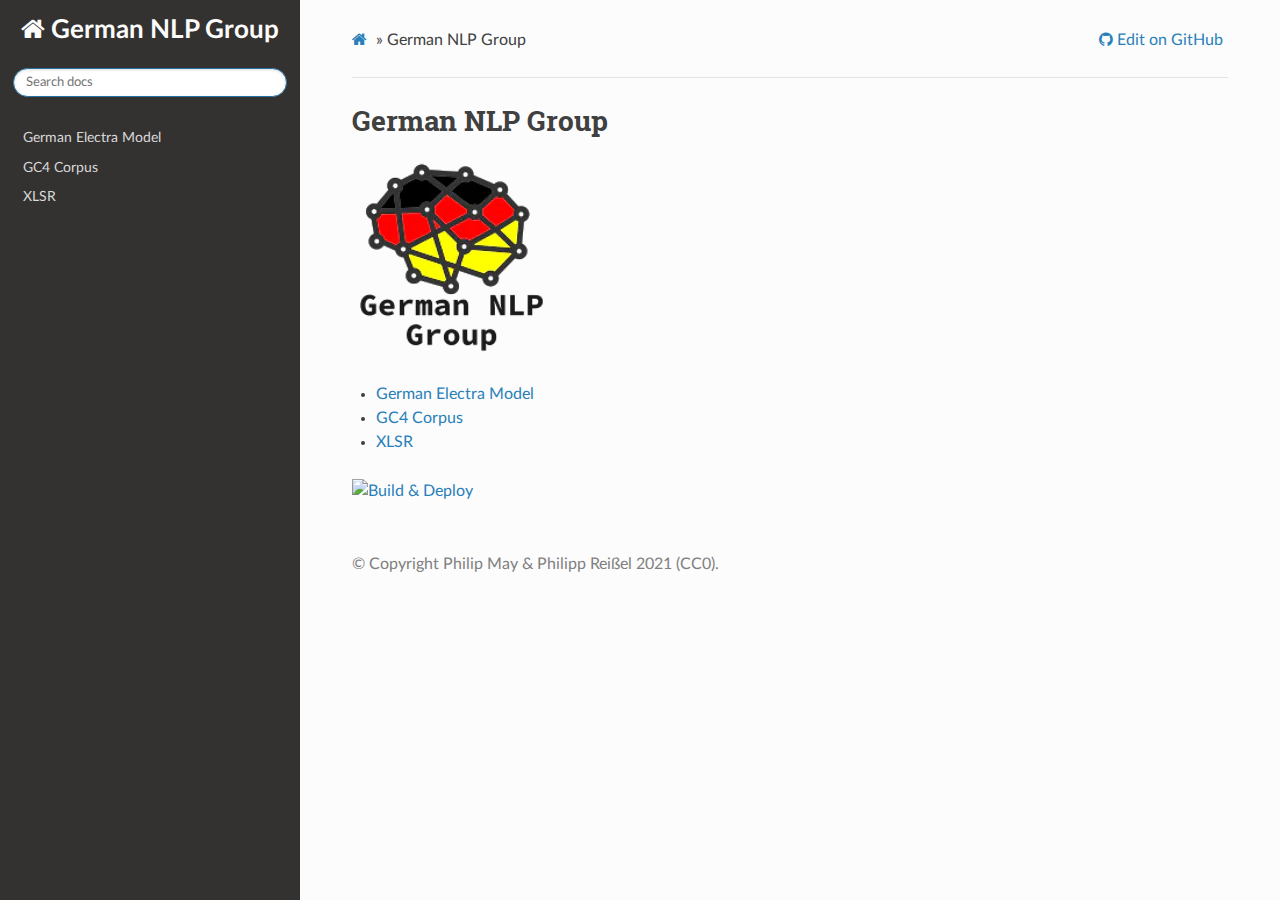
==== commit c98541a9: "deploy: 8fbad488d40c0fe709260d5be9e1147ac661b876" ====
--- a/index.html
+++ b/index.html
@@ -171,6 +171,7 @@
 <li class="toctree-l1"><a class="reference internal" href="projects/xlsr.html">XLSR</a></li>
 </ul>
 </div>
+<p><a class="reference external" href="https://github.com/German-NLP-Group/German-NLP-Group.github.io/actions/workflows/make-deploy.yml"><img alt="Build &amp; Deploy" src="https://github.com/German-NLP-Group/German-NLP-Group.github.io/actions/workflows/make-deploy.yml/badge.svg" /></a></p>
 </div>
 
 
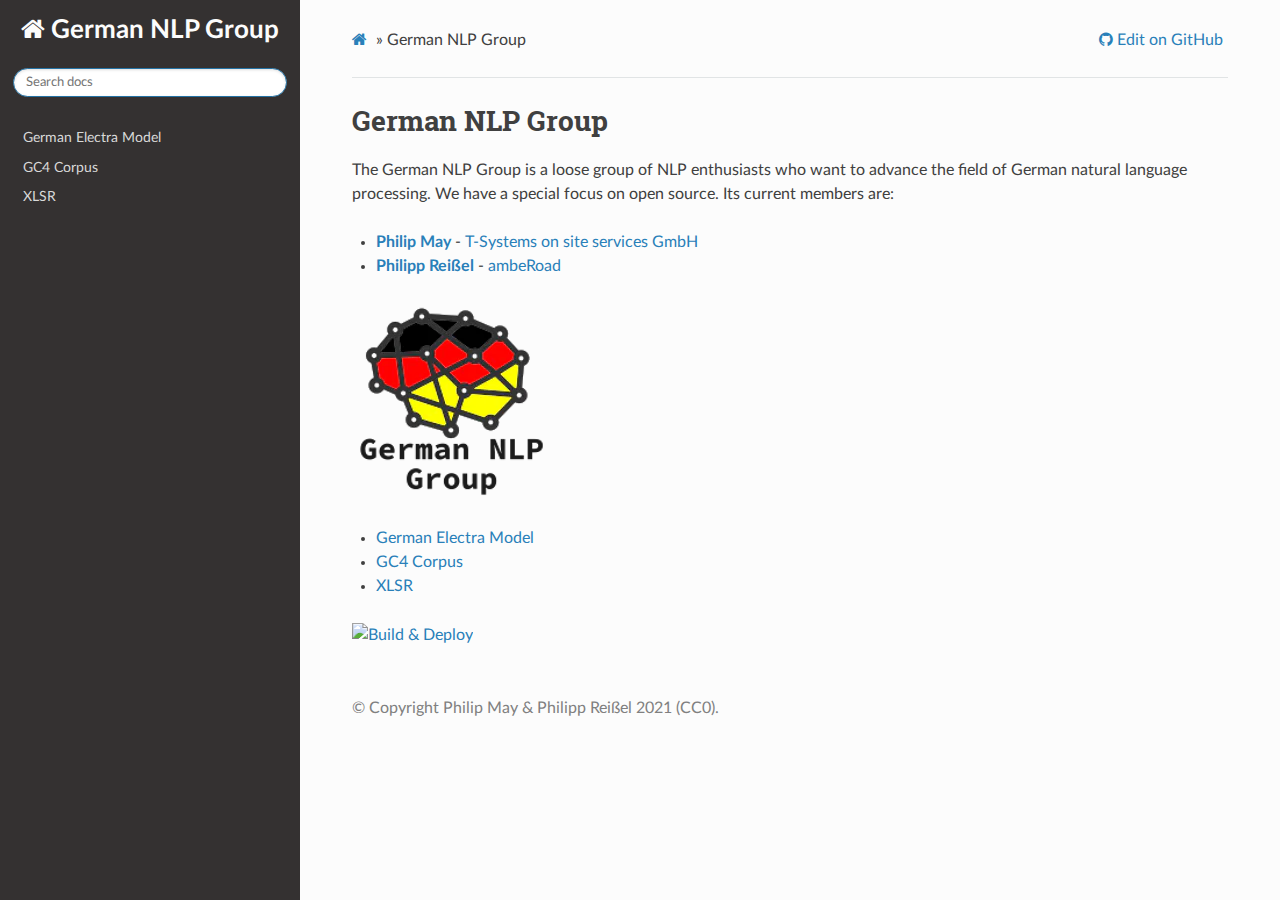
==== commit 65778600: "deploy: 7f43ec708ffbbf8a31bc023d7e1bd6c4ed433854" ====
--- a/index.html
+++ b/index.html
@@ -163,6 +163,11 @@
             
   <div class="section" id="german-nlp-group">
 <h1>German NLP Group<a class="headerlink" href="#german-nlp-group" title="Permalink to this headline">¶</a></h1>
+<p>The German NLP Group is a loose group of NLP enthusiasts who want to advance the field of German natural language processing. We have a special focus on open source. Its current members are:</p>
+<ul class="simple">
+<li><p><a class="reference external" href="https://May.la"><strong>Philip May</strong></a> - <a class="reference external" href="https://www.t-systems-onsite.de/">T-Systems on site services GmbH</a></p></li>
+<li><p><a class="reference external" href="https://www.reissel.eu"><strong>Philipp Reißel</strong></a> - <a class="reference external" href="https://amberoad.de/">ambeRoad</a></p></li>
+</ul>
 <p><img alt="" src="_images/logo.png" /></p>
 <div class="toctree-wrapper compound">
 <ul>
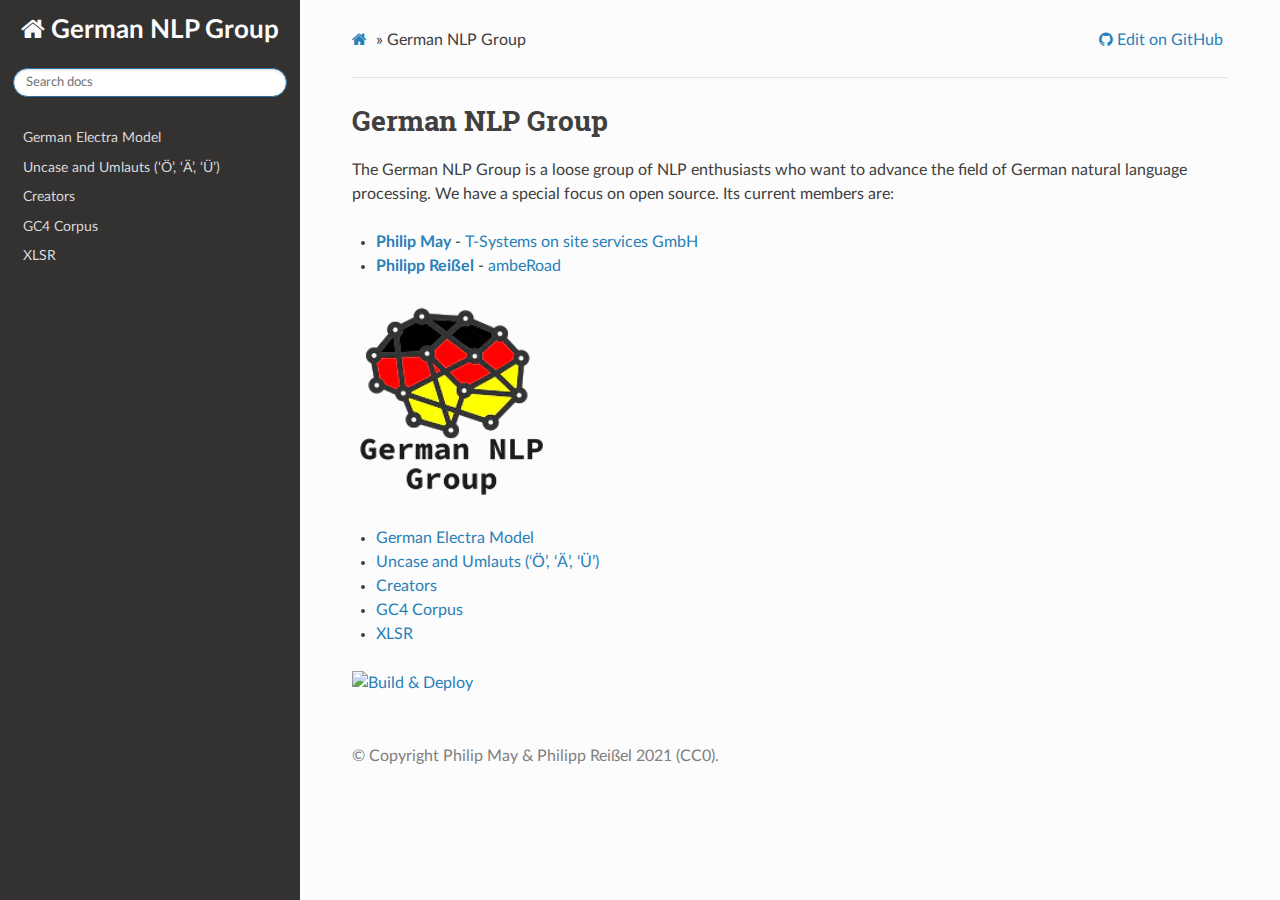
==== commit 57c0ecc1: "deploy: 04a0dfbf7eda6483faa9a6aeae6f04deeb8b85dc" ====
--- a/index.html
+++ b/index.html
@@ -90,6 +90,8 @@
             
               <ul>
 <li class="toctree-l1"><a class="reference internal" href="projects/electra-base-german-uncased.html">German Electra Model</a></li>
+<li class="toctree-l1"><a class="reference internal" href="projects/electra-base-german-uncased.html#uncase-and-umlauts-o-a-u">Uncase and Umlauts (‘Ö’, ‘Ä’, ‘Ü’)</a></li>
+<li class="toctree-l1"><a class="reference internal" href="projects/electra-base-german-uncased.html#creators">Creators</a></li>
 <li class="toctree-l1"><a class="reference internal" href="projects/gc4-corpus.html">GC4 Corpus</a></li>
 <li class="toctree-l1"><a class="reference internal" href="projects/xlsr.html">XLSR</a></li>
 </ul>
@@ -172,6 +174,8 @@
 <div class="toctree-wrapper compound">
 <ul>
 <li class="toctree-l1"><a class="reference internal" href="projects/electra-base-german-uncased.html">German Electra Model</a></li>
+<li class="toctree-l1"><a class="reference internal" href="projects/electra-base-german-uncased.html#uncase-and-umlauts-o-a-u">Uncase and Umlauts (‘Ö’, ‘Ä’, ‘Ü’)</a></li>
+<li class="toctree-l1"><a class="reference internal" href="projects/electra-base-german-uncased.html#creators">Creators</a></li>
 <li class="toctree-l1"><a class="reference internal" href="projects/gc4-corpus.html">GC4 Corpus</a></li>
 <li class="toctree-l1"><a class="reference internal" href="projects/xlsr.html">XLSR</a></li>
 </ul>
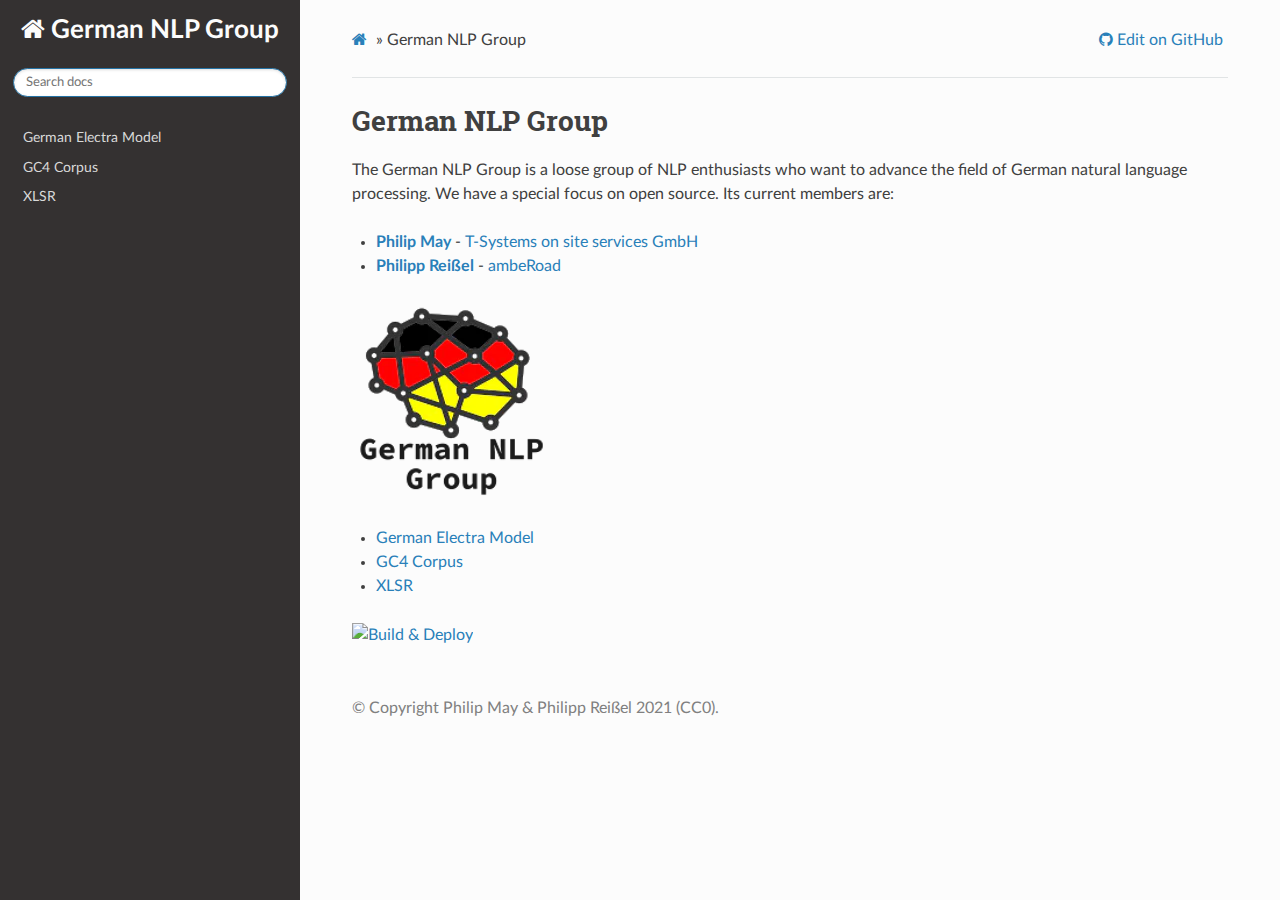
==== commit c257c4b3: "deploy: a9bceb49051506cea754a174b3b34b5d2f9da56b" ====
--- a/index.html
+++ b/index.html
@@ -90,8 +90,6 @@
             
               <ul>
 <li class="toctree-l1"><a class="reference internal" href="projects/electra-base-german-uncased.html">German Electra Model</a></li>
-<li class="toctree-l1"><a class="reference internal" href="projects/electra-base-german-uncased.html#uncase-and-umlauts-o-a-u">Uncase and Umlauts (‘Ö’, ‘Ä’, ‘Ü’)</a></li>
-<li class="toctree-l1"><a class="reference internal" href="projects/electra-base-german-uncased.html#creators">Creators</a></li>
 <li class="toctree-l1"><a class="reference internal" href="projects/gc4-corpus.html">GC4 Corpus</a></li>
 <li class="toctree-l1"><a class="reference internal" href="projects/xlsr.html">XLSR</a></li>
 </ul>
@@ -174,8 +172,6 @@
 <div class="toctree-wrapper compound">
 <ul>
 <li class="toctree-l1"><a class="reference internal" href="projects/electra-base-german-uncased.html">German Electra Model</a></li>
-<li class="toctree-l1"><a class="reference internal" href="projects/electra-base-german-uncased.html#uncase-and-umlauts-o-a-u">Uncase and Umlauts (‘Ö’, ‘Ä’, ‘Ü’)</a></li>
-<li class="toctree-l1"><a class="reference internal" href="projects/electra-base-german-uncased.html#creators">Creators</a></li>
 <li class="toctree-l1"><a class="reference internal" href="projects/gc4-corpus.html">GC4 Corpus</a></li>
 <li class="toctree-l1"><a class="reference internal" href="projects/xlsr.html">XLSR</a></li>
 </ul>
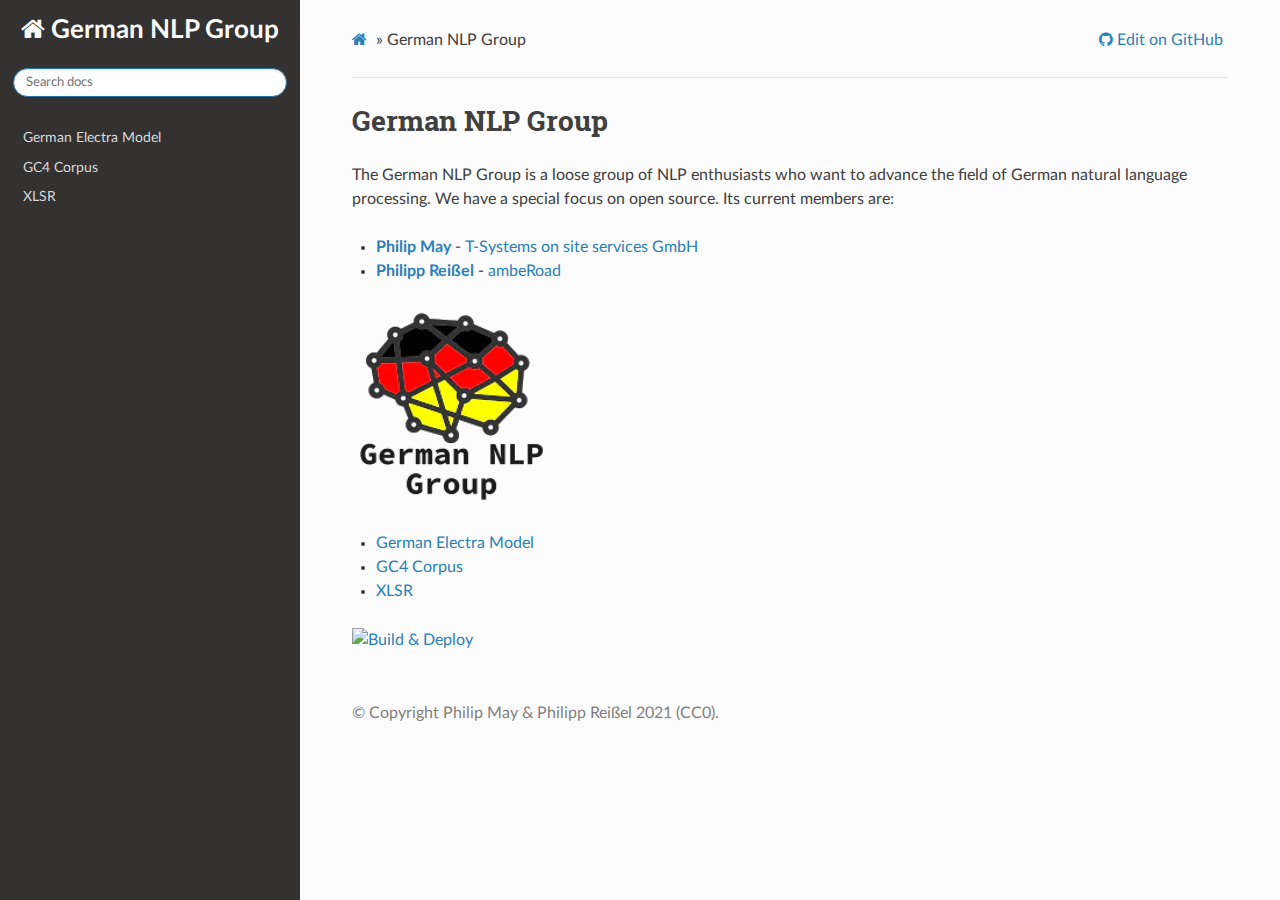
==== commit 89eeb967: "deploy: 0fec8b6908fa8168d715a6e2be42f54060dcb13d" ====
--- a/index.html
+++ b/index.html
@@ -1,74 +1,38 @@
-
-
 <!DOCTYPE html>
 <html class="writer-html5" lang="en" >
 <head>
-  <meta charset="utf-8" />
-  
+  <meta charset="utf-8" /><meta name="generator" content="Docutils 0.17.1: http://docutils.sourceforge.net/" />
+
   <meta name="viewport" content="width=device-width, initial-scale=1.0" />
-  
   <title>German NLP Group &mdash; German NLP Group  documentation</title>
-  
-
-  
-  <link rel="stylesheet" href="_static/css/theme.css" type="text/css" />
-  <link rel="stylesheet" href="_static/pygments.css" type="text/css" />
-  <link rel="stylesheet" href="_static/togglebutton.css" type="text/css" />
-  <link rel="stylesheet" href="_static/mystnb.css" type="text/css" />
-  <link rel="stylesheet" href="_static/css/custom.css" type="text/css" />
-
-  
-  
-
-  
-  
-
-  
-
-  
+      <link rel="stylesheet" href="_static/pygments.css" type="text/css" />
+      <link rel="stylesheet" href="_static/css/theme.css" type="text/css" />
+      <link rel="stylesheet" href="_static/togglebutton.css" type="text/css" />
+      <link rel="stylesheet" href="_static/mystnb.css" type="text/css" />
+      <link rel="stylesheet" href="_static/css/custom.css" type="text/css" />
   <!--[if lt IE 9]>
     <script src="_static/js/html5shiv.min.js"></script>
   <![endif]-->
   
-    
-      <script type="text/javascript" id="documentation_options" data-url_root="./" src="_static/documentation_options.js"></script>
+        <script data-url_root="./" id="documentation_options" src="_static/documentation_options.js"></script>
         <script src="_static/jquery.js"></script>
         <script src="_static/underscore.js"></script>
         <script src="_static/doctools.js"></script>
         <script src="_static/togglebutton.js"></script>
-        <script >var togglebuttonSelector = '.toggle, .admonition.dropdown, .tag_hide_input div.cell_input, .tag_hide-input div.cell_input, .tag_hide_output div.cell_output, .tag_hide-output div.cell_output, .tag_hide_cell.cell, .tag_hide-cell.cell';</script>
-    
-    <script type="text/javascript" src="_static/js/theme.js"></script>
-
-    
+        <script>var togglebuttonSelector = '.toggle, .admonition.dropdown, .tag_hide_input div.cell_input, .tag_hide-input div.cell_input, .tag_hide_output div.cell_output, .tag_hide-output div.cell_output, .tag_hide_cell.cell, .tag_hide-cell.cell';</script>
+    <script src="_static/js/theme.js"></script>
     <link rel="index" title="Index" href="genindex.html" />
     <link rel="search" title="Search" href="search.html" />
     <link rel="next" title="German Electra Model" href="projects/electra-base-german-uncased.html" /> 
 </head>
 
-<body class="wy-body-for-nav">
-
-   
+<body class="wy-body-for-nav"> 
   <div class="wy-grid-for-nav">
-    
     <nav data-toggle="wy-nav-shift" class="wy-nav-side">
       <div class="wy-side-scroll">
         <div class="wy-side-nav-search" >
-          
-
-          
             <a href="#" class="icon icon-home"> German NLP Group
-          
-
-          
           </a>
-
-          
-            
-            
-          
-
-          
 <div role="search">
   <form id="rtd-search-form" class="wy-form" action="search.html" method="get">
     <input type="text" name="q" placeholder="Search docs" />
@@ -76,97 +40,43 @@
     <input type="hidden" name="area" value="default" />
   </form>
 </div>
-
-          
-        </div>
-
-        
-        <div class="wy-menu wy-menu-vertical" data-spy="affix" role="navigation" aria-label="main navigation">
-          
-            
-            
-              
-            
-            
+        </div><div class="wy-menu wy-menu-vertical" data-spy="affix" role="navigation" aria-label="Navigation menu">
               <ul>
 <li class="toctree-l1"><a class="reference internal" href="projects/electra-base-german-uncased.html">German Electra Model</a></li>
 <li class="toctree-l1"><a class="reference internal" href="projects/gc4-corpus.html">GC4 Corpus</a></li>
 <li class="toctree-l1"><a class="reference internal" href="projects/xlsr.html">XLSR</a></li>
 </ul>
 
-            
-          
         </div>
-        
       </div>
     </nav>
 
-    <section data-toggle="wy-nav-shift" class="wy-nav-content-wrap">
-
-      
-      <nav class="wy-nav-top" aria-label="top navigation">
-        
+    <section data-toggle="wy-nav-shift" class="wy-nav-content-wrap"><nav class="wy-nav-top" aria-label="Mobile navigation menu" >
           <i data-toggle="wy-nav-top" class="fa fa-bars"></i>
           <a href="#">German NLP Group</a>
-        
       </nav>
 
-
       <div class="wy-nav-content">
-        
         <div class="rst-content">
-        
-          
-
-
-
-
-
-
-
-
-
-
-
-
-
-
-
-
-
-<div role="navigation" aria-label="breadcrumbs navigation">
-
+          <div role="navigation" aria-label="Page navigation">
   <ul class="wy-breadcrumbs">
-    
       <li><a href="#" class="icon icon-home"></a> &raquo;</li>
-        
       <li>German NLP Group</li>
-    
-    
       <li class="wy-breadcrumbs-aside">
-        
-          
-            
               <a href="https://github.com/German-NLP-Group/German-NLP-Group.github.io/blob/main/source/index.md" class="fa fa-github"> Edit on GitHub</a>
-            
-          
-        
       </li>
-    
   </ul>
-
-  
   <hr/>
 </div>
           <div role="main" class="document" itemscope="itemscope" itemtype="http://schema.org/Article">
            <div itemprop="articleBody">
-            
-  <div class="section" id="german-nlp-group">
-<h1>German NLP Group<a class="headerlink" href="#german-nlp-group" title="Permalink to this headline">¶</a></h1>
+             
+  <section class="tex2jax_ignore mathjax_ignore" id="german-nlp-group">
+<h1>German NLP Group<a class="headerlink" href="#german-nlp-group" title="Permalink to this headline"></a></h1>
 <p>The German NLP Group is a loose group of NLP enthusiasts who want to advance the field of German natural language processing. We have a special focus on open source. Its current members are:</p>
 <ul class="simple">
 <li><p><a class="reference external" href="https://May.la"><strong>Philip May</strong></a> - <a class="reference external" href="https://www.t-systems-onsite.de/">T-Systems on site services GmbH</a></p></li>
-<li><p><a class="reference external" href="https://www.reissel.eu"><strong>Philipp Reißel</strong></a> - <a class="reference external" href="https://amberoad.de/">ambeRoad</a></p></li>
+<li><p><a class="reference external" href="https://twitter.com/phil_ipp_"><strong>Philipp Reißel</strong></a> - <a class="reference external" href="https://amberoad.de/">ambeRoad</a></p></li>
 </ul>
 <p><img alt="" src="_images/logo.png" /></p>
 <div class="toctree-wrapper compound">
@@ -177,42 +87,31 @@
 </ul>
 </div>
 <p><a class="reference external" href="https://github.com/German-NLP-Group/German-NLP-Group.github.io/actions/workflows/make-deploy.yml"><img alt="Build &amp; Deploy" src="https://github.com/German-NLP-Group/German-NLP-Group.github.io/actions/workflows/make-deploy.yml/badge.svg" /></a></p>
-</div>
+</section>
 
 
            </div>
-           
           </div>
           <footer>
 
   <hr/>
 
   <div role="contentinfo">
-    <p>
-        &#169; Copyright Philip May &amp; Philipp Reißel 2021 (CC0).
+    <p>&#169; Copyright Philip May &amp; Philipp Reißel 2021 (CC0).</p>
+  </div>
 
-    </p>
-  </div> 
+   
 
 </footer>
         </div>
       </div>
-
     </section>
-
   </div>
-  
-
-  <script type="text/javascript">
+  <script>
       jQuery(function () {
           SphinxRtdTheme.Navigation.enable(true);
       });
-  </script>
-
-  
-  
-    
-   
+  </script> 
 
 </body>
 </html>--- a/_static/css/theme.css
+++ b/_static/css/theme.css
@@ -1,4 +1,4 @@
-html{box-sizing:border-box}*,:after,:before{box-sizing:inherit}article,aside,details,figcaption,figure,footer,header,hgroup,nav,section{display:block}audio,canvas,video{display:inline-block;*display:inline;*zoom:1}[hidden],audio:not([controls]){display:none}*{-webkit-box-sizing:border-box;-moz-box-sizing:border-box;box-sizing:border-box}html{font-size:100%;-webkit-text-size-adjust:100%;-ms-text-size-adjust:100%}body{margin:0}a:active,a:hover{outline:0}abbr[title]{border-bottom:1px dotted}b,strong{font-weight:700}blockquote{margin:0}dfn{font-style:italic}ins{background:#ff9;text-decoration:none}ins,mark{color:#000}mark{background:#ff0;font-style:italic;font-weight:700}.rst-content code,.rst-content tt,code,kbd,pre,samp{font-family:monospace,serif;_font-family:courier new,monospace;font-size:1em}pre{white-space:pre}q{quotes:none}q:after,q:before{content:"";content:none}small{font-size:85%}sub,sup{font-size:75%;line-height:0;position:relative;vertical-align:baseline}sup{top:-.5em}sub{bottom:-.25em}dl,ol,ul{margin:0;padding:0;list-style:none;list-style-image:none}li{list-style:none}dd{margin:0}img{border:0;-ms-interpolation-mode:bicubic;vertical-align:middle;max-width:100%}svg:not(:root){overflow:hidden}figure,form{margin:0}label{cursor:pointer}button,input,select,textarea{font-size:100%;margin:0;vertical-align:baseline;*vertical-align:middle}button,input{line-height:normal}button,input[type=button],input[type=reset],input[type=submit]{cursor:pointer;-webkit-appearance:button;*overflow:visible}button[disabled],input[disabled]{cursor:default}input[type=search]{-webkit-appearance:textfield;-moz-box-sizing:content-box;-webkit-box-sizing:content-box;box-sizing:content-box}textarea{resize:vertical}table{border-collapse:collapse;border-spacing:0}td{vertical-align:top}.chromeframe{margin:.2em 0;background:#ccc;color:#000;padding:.2em 0}.ir{display:block;border:0;text-indent:-999em;overflow:hidden;background-color:transparent;background-repeat:no-repeat;text-align:left;direction:ltr;*line-height:0}.ir br{display:none}.hidden{display:none!important;visibility:hidden}.visuallyhidden{border:0;clip:rect(0 0 0 0);height:1px;margin:-1px;overflow:hidden;padding:0;position:absolute;width:1px}.visuallyhidden.focusable:active,.visuallyhidden.focusable:focus{clip:auto;height:auto;margin:0;overflow:visible;position:static;width:auto}.invisible{visibility:hidden}.relative{position:relative}big,small{font-size:100%}@media print{body,html,section{background:none!important}*{box-shadow:none!important;text-shadow:none!important;filter:none!important;-ms-filter:none!important}a,a:visited{text-decoration:underline}.ir a:after,a[href^="#"]:after,a[href^="javascript:"]:after{content:""}blockquote,pre{page-break-inside:avoid}thead{display:table-header-group}img,tr{page-break-inside:avoid}img{max-width:100%!important}@page{margin:.5cm}.rst-content .toctree-wrapper>p.caption,h2,h3,p{orphans:3;widows:3}.rst-content .toctree-wrapper>p.caption,h2,h3{page-break-after:avoid}}.btn,.fa:before,.icon:before,.rst-content .admonition,.rst-content .admonition-title:before,.rst-content .admonition-todo,.rst-content .attention,.rst-content .caution,.rst-content .code-block-caption .headerlink:before,.rst-content .danger,.rst-content .error,.rst-content .hint,.rst-content .important,.rst-content .note,.rst-content .seealso,.rst-content .tip,.rst-content .warning,.rst-content code.download span:first-child:before,.rst-content dl dt .headerlink:before,.rst-content h1 .headerlink:before,.rst-content h2 .headerlink:before,.rst-content h3 .headerlink:before,.rst-content h4 .headerlink:before,.rst-content h5 .headerlink:before,.rst-content h6 .headerlink:before,.rst-content p.caption .headerlink:before,.rst-content table>caption .headerlink:before,.rst-content tt.download span:first-child:before,.wy-alert,.wy-dropdown .caret:before,.wy-inline-validate.wy-inline-validate-danger .wy-input-context:before,.wy-inline-validate.wy-inline-validate-info .wy-input-context:before,.wy-inline-validate.wy-inline-validate-success .wy-input-context:before,.wy-inline-validate.wy-inline-validate-warning .wy-input-context:before,.wy-menu-vertical li.current>a,.wy-menu-vertical li.current>a span.toctree-expand:before,.wy-menu-vertical li.on a,.wy-menu-vertical li.on a span.toctree-expand:before,.wy-menu-vertical li span.toctree-expand:before,.wy-nav-top a,.wy-side-nav-search .wy-dropdown>a,.wy-side-nav-search>a,input[type=color],input[type=date],input[type=datetime-local],input[type=datetime],input[type=email],input[type=month],input[type=number],input[type=password],input[type=search],input[type=tel],input[type=text],input[type=time],input[type=url],input[type=week],select,textarea{-webkit-font-smoothing:antialiased}.clearfix{*zoom:1}.clearfix:after,.clearfix:before{display:table;content:""}.clearfix:after{clear:both}/*!
+html{box-sizing:border-box}*,:after,:before{box-sizing:inherit}article,aside,details,figcaption,figure,footer,header,hgroup,nav,section{display:block}audio,canvas,video{display:inline-block;*display:inline;*zoom:1}[hidden],audio:not([controls]){display:none}*{-webkit-box-sizing:border-box;-moz-box-sizing:border-box;box-sizing:border-box}html{font-size:100%;-webkit-text-size-adjust:100%;-ms-text-size-adjust:100%}body{margin:0}a:active,a:hover{outline:0}abbr[title]{border-bottom:1px dotted}b,strong{font-weight:700}blockquote{margin:0}dfn{font-style:italic}ins{background:#ff9;text-decoration:none}ins,mark{color:#000}mark{background:#ff0;font-style:italic;font-weight:700}.rst-content code,.rst-content tt,code,kbd,pre,samp{font-family:monospace,serif;_font-family:courier new,monospace;font-size:1em}pre{white-space:pre}q{quotes:none}q:after,q:before{content:"";content:none}small{font-size:85%}sub,sup{font-size:75%;line-height:0;position:relative;vertical-align:baseline}sup{top:-.5em}sub{bottom:-.25em}dl,ol,ul{margin:0;padding:0;list-style:none;list-style-image:none}li{list-style:none}dd{margin:0}img{border:0;-ms-interpolation-mode:bicubic;vertical-align:middle;max-width:100%}svg:not(:root){overflow:hidden}figure,form{margin:0}label{cursor:pointer}button,input,select,textarea{font-size:100%;margin:0;vertical-align:baseline;*vertical-align:middle}button,input{line-height:normal}button,input[type=button],input[type=reset],input[type=submit]{cursor:pointer;-webkit-appearance:button;*overflow:visible}button[disabled],input[disabled]{cursor:default}input[type=search]{-webkit-appearance:textfield;-moz-box-sizing:content-box;-webkit-box-sizing:content-box;box-sizing:content-box}textarea{resize:vertical}table{border-collapse:collapse;border-spacing:0}td{vertical-align:top}.chromeframe{margin:.2em 0;background:#ccc;color:#000;padding:.2em 0}.ir{display:block;border:0;text-indent:-999em;overflow:hidden;background-color:transparent;background-repeat:no-repeat;text-align:left;direction:ltr;*line-height:0}.ir br{display:none}.hidden{display:none!important;visibility:hidden}.visuallyhidden{border:0;clip:rect(0 0 0 0);height:1px;margin:-1px;overflow:hidden;padding:0;position:absolute;width:1px}.visuallyhidden.focusable:active,.visuallyhidden.focusable:focus{clip:auto;height:auto;margin:0;overflow:visible;position:static;width:auto}.invisible{visibility:hidden}.relative{position:relative}big,small{font-size:100%}@media print{body,html,section{background:none!important}*{box-shadow:none!important;text-shadow:none!important;filter:none!important;-ms-filter:none!important}a,a:visited{text-decoration:underline}.ir a:after,a[href^="#"]:after,a[href^="javascript:"]:after{content:""}blockquote,pre{page-break-inside:avoid}thead{display:table-header-group}img,tr{page-break-inside:avoid}img{max-width:100%!important}@page{margin:.5cm}.rst-content .toctree-wrapper>p.caption,h2,h3,p{orphans:3;widows:3}.rst-content .toctree-wrapper>p.caption,h2,h3{page-break-after:avoid}}.btn,.fa:before,.icon:before,.rst-content .admonition,.rst-content .admonition-title:before,.rst-content .admonition-todo,.rst-content .attention,.rst-content .caution,.rst-content .code-block-caption .headerlink:before,.rst-content .danger,.rst-content .eqno .headerlink:before,.rst-content .error,.rst-content .hint,.rst-content .important,.rst-content .note,.rst-content .seealso,.rst-content .tip,.rst-content .warning,.rst-content code.download span:first-child:before,.rst-content dl dt .headerlink:before,.rst-content h1 .headerlink:before,.rst-content h2 .headerlink:before,.rst-content h3 .headerlink:before,.rst-content h4 .headerlink:before,.rst-content h5 .headerlink:before,.rst-content h6 .headerlink:before,.rst-content p.caption .headerlink:before,.rst-content p .headerlink:before,.rst-content table>caption .headerlink:before,.rst-content tt.download span:first-child:before,.wy-alert,.wy-dropdown .caret:before,.wy-inline-validate.wy-inline-validate-danger .wy-input-context:before,.wy-inline-validate.wy-inline-validate-info .wy-input-context:before,.wy-inline-validate.wy-inline-validate-success .wy-input-context:before,.wy-inline-validate.wy-inline-validate-warning .wy-input-context:before,.wy-menu-vertical li.current>a,.wy-menu-vertical li.current>a button.toctree-expand:before,.wy-menu-vertical li.on a,.wy-menu-vertical li.on a button.toctree-expand:before,.wy-menu-vertical li button.toctree-expand:before,.wy-nav-top a,.wy-side-nav-search .wy-dropdown>a,.wy-side-nav-search>a,input[type=color],input[type=date],input[type=datetime-local],input[type=datetime],input[type=email],input[type=month],input[type=number],input[type=password],input[type=search],input[type=tel],input[type=text],input[type=time],input[type=url],input[type=week],select,textarea{-webkit-font-smoothing:antialiased}.clearfix{*zoom:1}.clearfix:after,.clearfix:before{display:table;content:""}.clearfix:after{clear:both}/*!
  *  Font Awesome 4.7.0 by @davegandy - http://fontawesome.io - @fontawesome
  *  License - http://fontawesome.io/license (Font: SIL OFL 1.1, CSS: MIT License)
- */@font-face{font-family:FontAwesome;src:url(fonts/fontawesome-webfont.eot?674f50d287a8c48dc19ba404d20fe713);src:url(fonts/fontawesome-webfont.eot?674f50d287a8c48dc19ba404d20fe713?#iefix&v=4.7.0) format("embedded-opentype"),url(fonts/fontawesome-webfont.woff2?af7ae505a9eed503f8b8e6982036873e) format("woff2"),url(fonts/fontawesome-webfont.woff?fee66e712a8a08eef5805a46892932ad) format("woff"),url(fonts/fontawesome-webfont.ttf?b06871f281fee6b241d60582ae9369b9) format("truetype"),url(fonts/fontawesome-webfont.svg?912ec66d7572ff821749319396470bde#fontawesomeregular) format("svg");font-weight:400;font-style:normal}.fa,.icon,.rst-content .admonition-title,.rst-content .code-block-caption .headerlink,.rst-content code.download span:first-child,.rst-content dl dt .headerlink,.rst-content h1 .headerlink,.rst-content h2 .headerlink,.rst-content h3 .headerlink,.rst-content h4 .headerlink,.rst-content h5 .headerlink,.rst-content h6 .headerlink,.rst-content p.caption .headerlink,.rst-content table>caption .headerlink,.rst-content tt.download span:first-child,.wy-menu-vertical li.current>a span.toctree-expand,.wy-menu-vertical li.on a span.toctree-expand,.wy-menu-vertical li span.toctree-expand{display:inline-block;font:normal normal normal 14px/1 FontAwesome;font-size:inherit;text-rendering:auto;-webkit-font-smoothing:antialiased;-moz-osx-font-smoothing:grayscale}.fa-lg{font-size:1.33333em;line-height:.75em;vertical-align:-15%}.fa-2x{font-size:2em}.fa-3x{font-size:3em}.fa-4x{font-size:4em}.fa-5x{font-size:5em}.fa-fw{width:1.28571em;text-align:center}.fa-ul{padding-left:0;margin-left:2.14286em;list-style-type:none}.fa-ul>li{position:relative}.fa-li{position:absolute;left:-2.14286em;width:2.14286em;top:.14286em;text-align:center}.fa-li.fa-lg{left:-1.85714em}.fa-border{padding:.2em .25em .15em;border:.08em solid #eee;border-radius:.1em}.fa-pull-left{float:left}.fa-pull-right{float:right}.fa-pull-left.icon,.fa.fa-pull-left,.rst-content .code-block-caption .fa-pull-left.headerlink,.rst-content .fa-pull-left.admonition-title,.rst-content code.download span.fa-pull-left:first-child,.rst-content dl dt .fa-pull-left.headerlink,.rst-content h1 .fa-pull-left.headerlink,.rst-content h2 .fa-pull-left.headerlink,.rst-content h3 .fa-pull-left.headerlink,.rst-content h4 .fa-pull-left.headerlink,.rst-content h5 .fa-pull-left.headerlink,.rst-content h6 .fa-pull-left.headerlink,.rst-content p.caption .fa-pull-left.headerlink,.rst-content table>caption .fa-pull-left.headerlink,.rst-content tt.download span.fa-pull-left:first-child,.wy-menu-vertical li.current>a span.fa-pull-left.toctree-expand,.wy-menu-vertical li.on a span.fa-pull-left.toctree-expand,.wy-menu-vertical li span.fa-pull-left.toctree-expand{margin-right:.3em}.fa-pull-right.icon,.fa.fa-pull-right,.rst-content .code-block-caption .fa-pull-right.headerlink,.rst-content .fa-pull-right.admonition-title,.rst-content code.download span.fa-pull-right:first-child,.rst-content dl dt .fa-pull-right.headerlink,.rst-content h1 .fa-pull-right.headerlink,.rst-content h2 .fa-pull-right.headerlink,.rst-content h3 .fa-pull-right.headerlink,.rst-content h4 .fa-pull-right.headerlink,.rst-content h5 .fa-pull-right.headerlink,.rst-content h6 .fa-pull-right.headerlink,.rst-content p.caption .fa-pull-right.headerlink,.rst-content table>caption .fa-pull-right.headerlink,.rst-content tt.download span.fa-pull-right:first-child,.wy-menu-vertical li.current>a span.fa-pull-right.toctree-expand,.wy-menu-vertical li.on a span.fa-pull-right.toctree-expand,.wy-menu-vertical li span.fa-pull-right.toctree-expand{margin-left:.3em}.pull-right{float:right}.pull-left{float:left}.fa.pull-left,.pull-left.icon,.rst-content .code-block-caption .pull-left.headerlink,.rst-content .pull-left.admonition-title,.rst-content code.download span.pull-left:first-child,.rst-content dl dt .pull-left.headerlink,.rst-content h1 .pull-left.headerlink,.rst-content h2 .pull-left.headerlink,.rst-content h3 .pull-left.headerlink,.rst-content h4 .pull-left.headerlink,.rst-content h5 .pull-left.headerlink,.rst-content h6 .pull-left.headerlink,.rst-content p.caption .pull-left.headerlink,.rst-content table>caption .pull-left.headerlink,.rst-content tt.download span.pull-left:first-child,.wy-menu-vertical li.current>a span.pull-left.toctree-expand,.wy-menu-vertical li.on a span.pull-left.toctree-expand,.wy-menu-vertical li span.pull-left.toctree-expand{margin-right:.3em}.fa.pull-right,.pull-right.icon,.rst-content .code-block-caption .pull-right.headerlink,.rst-content .pull-right.admonition-title,.rst-content code.download span.pull-right:first-child,.rst-content dl dt .pull-right.headerlink,.rst-content h1 .pull-right.headerlink,.rst-content h2 .pull-right.headerlink,.rst-content h3 .pull-right.headerlink,.rst-content h4 .pull-right.headerlink,.rst-content h5 .pull-right.headerlink,.rst-content h6 .pull-right.headerlink,.rst-content p.caption .pull-right.headerlink,.rst-content table>caption .pull-right.headerlink,.rst-content tt.download span.pull-right:first-child,.wy-menu-vertical li.current>a span.pull-right.toctree-expand,.wy-menu-vertical li.on a span.pull-right.toctree-expand,.wy-menu-vertical li span.pull-right.toctree-expand{margin-left:.3em}.fa-spin{-webkit-animation:fa-spin 2s linear infinite;animation:fa-spin 2s linear infinite}.fa-pulse{-webkit-animation:fa-spin 1s steps(8) infinite;animation:fa-spin 1s steps(8) infinite}@-webkit-keyframes fa-spin{0%{-webkit-transform:rotate(0deg);transform:rotate(0deg)}to{-webkit-transform:rotate(359deg);transform:rotate(359deg)}}@keyframes fa-spin{0%{-webkit-transform:rotate(0deg);transform:rotate(0deg)}to{-webkit-transform:rotate(359deg);transform:rotate(359deg)}}.fa-rotate-90{-ms-filter:"progid:DXImageTransform.Microsoft.BasicImage(rotation=1)";-webkit-transform:rotate(90deg);-ms-transform:rotate(90deg);transform:rotate(90deg)}.fa-rotate-180{-ms-filter:"progid:DXImageTransform.Microsoft.BasicImage(rotation=2)";-webkit-transform:rotate(180deg);-ms-transform:rotate(180deg);transform:rotate(180deg)}.fa-rotate-270{-ms-filter:"progid:DXImageTransform.Microsoft.BasicImage(rotation=3)";-webkit-transform:rotate(270deg);-ms-transform:rotate(270deg);transform:rotate(270deg)}.fa-flip-horizontal{-ms-filter:"progid:DXImageTransform.Microsoft.BasicImage(rotation=0, mirror=1)";-webkit-transform:scaleX(-1);-ms-transform:scaleX(-1);transform:scaleX(-1)}.fa-flip-vertical{-ms-filter:"progid:DXImageTransform.Microsoft.BasicImage(rotation=2, mirror=1)";-webkit-transform:scaleY(-1);-ms-transform:scaleY(-1);transform:scaleY(-1)}:root .fa-flip-horizontal,:root .fa-flip-vertical,:root .fa-rotate-90,:root .fa-rotate-180,:root .fa-rotate-270{filter:none}.fa-stack{position:relative;display:inline-block;width:2em;height:2em;line-height:2em;vertical-align:middle}.fa-stack-1x,.fa-stack-2x{position:absolute;left:0;width:100%;text-align:center}.fa-stack-1x{line-height:inherit}.fa-stack-2x{font-size:2em}.fa-inverse{color:#fff}.fa-glass:before{content:""}.fa-music:before{content:""}.fa-search:before,.icon-search:before{content:""}.fa-envelope-o:before{content:""}.fa-heart:before{content:""}.fa-star:before{content:""}.fa-star-o:before{content:""}.fa-user:before{content:""}.fa-film:before{content:""}.fa-th-large:before{content:""}.fa-th:before{content:""}.fa-th-list:before{content:""}.fa-check:before{content:""}.fa-close:before,.fa-remove:before,.fa-times:before{content:""}.fa-search-plus:before{content:""}.fa-search-minus:before{content:""}.fa-power-off:before{content:""}.fa-signal:before{content:""}.fa-cog:before,.fa-gear:before{content:""}.fa-trash-o:before{content:""}.fa-home:before,.icon-home:before{content:""}.fa-file-o:before{content:""}.fa-clock-o:before{content:""}.fa-road:before{content:""}.fa-download:before,.rst-content code.download span:first-child:before,.rst-content tt.download span:first-child:before{content:""}.fa-arrow-circle-o-down:before{content:""}.fa-arrow-circle-o-up:before{content:""}.fa-inbox:before{content:""}.fa-play-circle-o:before{content:""}.fa-repeat:before,.fa-rotate-right:before{content:""}.fa-refresh:before{content:""}.fa-list-alt:before{content:""}.fa-lock:before{content:""}.fa-flag:before{content:""}.fa-headphones:before{content:""}.fa-volume-off:before{content:""}.fa-volume-down:before{content:""}.fa-volume-up:before{content:""}.fa-qrcode:before{content:""}.fa-barcode:before{content:""}.fa-tag:before{content:""}.fa-tags:before{content:""}.fa-book:before,.icon-book:before{content:""}.fa-bookmark:before{content:""}.fa-print:before{content:""}.fa-camera:before{content:""}.fa-font:before{content:""}.fa-bold:before{content:""}.fa-italic:before{content:""}.fa-text-height:before{content:""}.fa-text-width:before{content:""}.fa-align-left:before{content:""}.fa-align-center:before{content:""}.fa-align-right:before{content:""}.fa-align-justify:before{content:""}.fa-list:before{content:""}.fa-dedent:before,.fa-outdent:before{content:""}.fa-indent:before{content:""}.fa-video-camera:before{content:""}.fa-image:before,.fa-photo:before,.fa-picture-o:before{content:""}.fa-pencil:before{content:""}.fa-map-marker:before{content:""}.fa-adjust:before{content:""}.fa-tint:before{content:""}.fa-edit:before,.fa-pencil-square-o:before{content:""}.fa-share-square-o:before{content:""}.fa-check-square-o:before{content:""}.fa-arrows:before{content:""}.fa-step-backward:before{content:""}.fa-fast-backward:before{content:""}.fa-backward:before{content:""}.fa-play:before{content:""}.fa-pause:before{content:""}.fa-stop:before{content:""}.fa-forward:before{content:""}.fa-fast-forward:before{content:""}.fa-step-forward:before{content:""}.fa-eject:before{content:""}.fa-chevron-left:before{content:""}.fa-chevron-right:before{content:""}.fa-plus-circle:before{content:""}.fa-minus-circle:before{content:""}.fa-times-circle:before,.wy-inline-validate.wy-inline-validate-danger .wy-input-context:before{content:""}.fa-check-circle:before,.wy-inline-validate.wy-inline-validate-success .wy-input-context:before{content:""}.fa-question-circle:before{content:""}.fa-info-circle:before{content:""}.fa-crosshairs:before{content:""}.fa-times-circle-o:before{content:""}.fa-check-circle-o:before{content:""}.fa-ban:before{content:""}.fa-arrow-left:before{content:""}.fa-arrow-right:before{content:""}.fa-arrow-up:before{content:""}.fa-arrow-down:before{content:""}.fa-mail-forward:before,.fa-share:before{content:""}.fa-expand:before{content:""}.fa-compress:before{content:""}.fa-plus:before{content:""}.fa-minus:before{content:""}.fa-asterisk:before{content:""}.fa-exclamation-circle:before,.rst-content .admonition-title:before,.wy-inline-validate.wy-inline-validate-info .wy-input-context:before,.wy-inline-validate.wy-inline-validate-warning .wy-input-context:before{content:""}.fa-gift:before{content:""}.fa-leaf:before{content:""}.fa-fire:before,.icon-fire:before{content:""}.fa-eye:before{content:""}.fa-eye-slash:before{content:""}.fa-exclamation-triangle:before,.fa-warning:before{content:""}.fa-plane:before{content:""}.fa-calendar:before{content:""}.fa-random:before{content:""}.fa-comment:before{content:""}.fa-magnet:before{content:""}.fa-chevron-up:before{content:""}.fa-chevron-down:before{content:""}.fa-retweet:before{content:""}.fa-shopping-cart:before{content:""}.fa-folder:before{content:""}.fa-folder-open:before{content:""}.fa-arrows-v:before{content:""}.fa-arrows-h:before{content:""}.fa-bar-chart-o:before,.fa-bar-chart:before{content:""}.fa-twitter-square:before{content:""}.fa-facebook-square:before{content:""}.fa-camera-retro:before{content:""}.fa-key:before{content:""}.fa-cogs:before,.fa-gears:before{content:""}.fa-comments:before{content:""}.fa-thumbs-o-up:before{content:""}.fa-thumbs-o-down:before{content:""}.fa-star-half:before{content:""}.fa-heart-o:before{content:""}.fa-sign-out:before{content:""}.fa-linkedin-square:before{content:""}.fa-thumb-tack:before{content:""}.fa-external-link:before{content:""}.fa-sign-in:before{content:""}.fa-trophy:before{content:""}.fa-github-square:before{content:""}.fa-upload:before{content:""}.fa-lemon-o:before{content:""}.fa-phone:before{content:""}.fa-square-o:before{content:""}.fa-bookmark-o:before{content:""}.fa-phone-square:before{content:""}.fa-twitter:before{content:""}.fa-facebook-f:before,.fa-facebook:before{content:""}.fa-github:before,.icon-github:before{content:""}.fa-unlock:before{content:""}.fa-credit-card:before{content:""}.fa-feed:before,.fa-rss:before{content:""}.fa-hdd-o:before{content:""}.fa-bullhorn:before{content:""}.fa-bell:before{content:""}.fa-certificate:before{content:""}.fa-hand-o-right:before{content:""}.fa-hand-o-left:before{content:""}.fa-hand-o-up:before{content:""}.fa-hand-o-down:before{content:""}.fa-arrow-circle-left:before,.icon-circle-arrow-left:before{content:""}.fa-arrow-circle-right:before,.icon-circle-arrow-right:before{content:""}.fa-arrow-circle-up:before{content:""}.fa-arrow-circle-down:before{content:""}.fa-globe:before{content:""}.fa-wrench:before{content:""}.fa-tasks:before{content:""}.fa-filter:before{content:""}.fa-briefcase:before{content:""}.fa-arrows-alt:before{content:""}.fa-group:before,.fa-users:before{content:""}.fa-chain:before,.fa-link:before,.icon-link:before{content:""}.fa-cloud:before{content:""}.fa-flask:before{content:""}.fa-cut:before,.fa-scissors:before{content:""}.fa-copy:before,.fa-files-o:before{content:""}.fa-paperclip:before{content:""}.fa-floppy-o:before,.fa-save:before{content:""}.fa-square:before{content:""}.fa-bars:before,.fa-navicon:before,.fa-reorder:before{content:""}.fa-list-ul:before{content:""}.fa-list-ol:before{content:""}.fa-strikethrough:before{content:""}.fa-underline:before{content:""}.fa-table:before{content:""}.fa-magic:before{content:""}.fa-truck:before{content:""}.fa-pinterest:before{content:""}.fa-pinterest-square:before{content:""}.fa-google-plus-square:before{content:""}.fa-google-plus:before{content:""}.fa-money:before{content:""}.fa-caret-down:before,.icon-caret-down:before,.wy-dropdown .caret:before{content:""}.fa-caret-up:before{content:""}.fa-caret-left:before{content:""}.fa-caret-right:before{content:""}.fa-columns:before{content:""}.fa-sort:before,.fa-unsorted:before{content:""}.fa-sort-desc:before,.fa-sort-down:before{content:""}.fa-sort-asc:before,.fa-sort-up:before{content:""}.fa-envelope:before{content:""}.fa-linkedin:before{content:""}.fa-rotate-left:before,.fa-undo:before{content:""}.fa-gavel:before,.fa-legal:before{content:""}.fa-dashboard:before,.fa-tachometer:before{content:""}.fa-comment-o:before{content:""}.fa-comments-o:before{content:""}.fa-bolt:before,.fa-flash:before{content:""}.fa-sitemap:before{content:""}.fa-umbrella:before{content:""}.fa-clipboard:before,.fa-paste:before{content:""}.fa-lightbulb-o:before{content:""}.fa-exchange:before{content:""}.fa-cloud-download:before{content:""}.fa-cloud-upload:before{content:""}.fa-user-md:before{content:""}.fa-stethoscope:before{content:""}.fa-suitcase:before{content:""}.fa-bell-o:before{content:""}.fa-coffee:before{content:""}.fa-cutlery:before{content:""}.fa-file-text-o:before{content:""}.fa-building-o:before{content:""}.fa-hospital-o:before{content:""}.fa-ambulance:before{content:""}.fa-medkit:before{content:""}.fa-fighter-jet:before{content:""}.fa-beer:before{content:""}.fa-h-square:before{content:""}.fa-plus-square:before{content:""}.fa-angle-double-left:before{content:""}.fa-angle-double-right:before{content:""}.fa-angle-double-up:before{content:""}.fa-angle-double-down:before{content:""}.fa-angle-left:before{content:""}.fa-angle-right:before{content:""}.fa-angle-up:before{content:""}.fa-angle-down:before{content:""}.fa-desktop:before{content:""}.fa-laptop:before{content:""}.fa-tablet:before{content:""}.fa-mobile-phone:before,.fa-mobile:before{content:""}.fa-circle-o:before{content:""}.fa-quote-left:before{content:""}.fa-quote-right:before{content:""}.fa-spinner:before{content:""}.fa-circle:before{content:""}.fa-mail-reply:before,.fa-reply:before{content:""}.fa-github-alt:before{content:""}.fa-folder-o:before{content:""}.fa-folder-open-o:before{content:""}.fa-smile-o:before{content:""}.fa-frown-o:before{content:""}.fa-meh-o:before{content:""}.fa-gamepad:before{content:""}.fa-keyboard-o:before{content:""}.fa-flag-o:before{content:""}.fa-flag-checkered:before{content:""}.fa-terminal:before{content:""}.fa-code:before{content:""}.fa-mail-reply-all:before,.fa-reply-all:before{content:""}.fa-star-half-empty:before,.fa-star-half-full:before,.fa-star-half-o:before{content:""}.fa-location-arrow:before{content:""}.fa-crop:before{content:""}.fa-code-fork:before{content:""}.fa-chain-broken:before,.fa-unlink:before{content:""}.fa-question:before{content:""}.fa-info:before{content:""}.fa-exclamation:before{content:""}.fa-superscript:before{content:""}.fa-subscript:before{content:""}.fa-eraser:before{content:""}.fa-puzzle-piece:before{content:""}.fa-microphone:before{content:""}.fa-microphone-slash:before{content:""}.fa-shield:before{content:""}.fa-calendar-o:before{content:""}.fa-fire-extinguisher:before{content:""}.fa-rocket:before{content:""}.fa-maxcdn:before{content:""}.fa-chevron-circle-left:before{content:""}.fa-chevron-circle-right:before{content:""}.fa-chevron-circle-up:before{content:""}.fa-chevron-circle-down:before{content:""}.fa-html5:before{content:""}.fa-css3:before{content:""}.fa-anchor:before{content:""}.fa-unlock-alt:before{content:""}.fa-bullseye:before{content:""}.fa-ellipsis-h:before{content:""}.fa-ellipsis-v:before{content:""}.fa-rss-square:before{content:""}.fa-play-circle:before{content:""}.fa-ticket:before{content:""}.fa-minus-square:before{content:""}.fa-minus-square-o:before,.wy-menu-vertical li.current>a span.toctree-expand:before,.wy-menu-vertical li.on a span.toctree-expand:before{content:""}.fa-level-up:before{content:""}.fa-level-down:before{content:""}.fa-check-square:before{content:""}.fa-pencil-square:before{content:""}.fa-external-link-square:before{content:""}.fa-share-square:before{content:""}.fa-compass:before{content:""}.fa-caret-square-o-down:before,.fa-toggle-down:before{content:""}.fa-caret-square-o-up:before,.fa-toggle-up:before{content:""}.fa-caret-square-o-right:before,.fa-toggle-right:before{content:""}.fa-eur:before,.fa-euro:before{content:""}.fa-gbp:before{content:""}.fa-dollar:before,.fa-usd:before{content:""}.fa-inr:before,.fa-rupee:before{content:""}.fa-cny:before,.fa-jpy:before,.fa-rmb:before,.fa-yen:before{content:""}.fa-rouble:before,.fa-rub:before,.fa-ruble:before{content:""}.fa-krw:before,.fa-won:before{content:""}.fa-bitcoin:before,.fa-btc:before{content:""}.fa-file:before{content:""}.fa-file-text:before{content:""}.fa-sort-alpha-asc:before{content:""}.fa-sort-alpha-desc:before{content:""}.fa-sort-amount-asc:before{content:""}.fa-sort-amount-desc:before{content:""}.fa-sort-numeric-asc:before{content:""}.fa-sort-numeric-desc:before{content:""}.fa-thumbs-up:before{content:""}.fa-thumbs-down:before{content:""}.fa-youtube-square:before{content:""}.fa-youtube:before{content:""}.fa-xing:before{content:""}.fa-xing-square:before{content:""}.fa-youtube-play:before{content:""}.fa-dropbox:before{content:""}.fa-stack-overflow:before{content:""}.fa-instagram:before{content:""}.fa-flickr:before{content:""}.fa-adn:before{content:""}.fa-bitbucket:before,.icon-bitbucket:before{content:""}.fa-bitbucket-square:before{content:""}.fa-tumblr:before{content:""}.fa-tumblr-square:before{content:""}.fa-long-arrow-down:before{content:""}.fa-long-arrow-up:before{content:""}.fa-long-arrow-left:before{content:""}.fa-long-arrow-right:before{content:""}.fa-apple:before{content:""}.fa-windows:before{content:""}.fa-android:before{content:""}.fa-linux:before{content:""}.fa-dribbble:before{content:""}.fa-skype:before{content:""}.fa-foursquare:before{content:""}.fa-trello:before{content:""}.fa-female:before{content:""}.fa-male:before{content:""}.fa-gittip:before,.fa-gratipay:before{content:""}.fa-sun-o:before{content:""}.fa-moon-o:before{content:""}.fa-archive:before{content:""}.fa-bug:before{content:""}.fa-vk:before{content:""}.fa-weibo:before{content:""}.fa-renren:before{content:""}.fa-pagelines:before{content:""}.fa-stack-exchange:before{content:""}.fa-arrow-circle-o-right:before{content:""}.fa-arrow-circle-o-left:before{content:""}.fa-caret-square-o-left:before,.fa-toggle-left:before{content:""}.fa-dot-circle-o:before{content:""}.fa-wheelchair:before{content:""}.fa-vimeo-square:before{content:""}.fa-try:before,.fa-turkish-lira:before{content:""}.fa-plus-square-o:before,.wy-menu-vertical li span.toctree-expand:before{content:""}.fa-space-shuttle:before{content:""}.fa-slack:before{content:""}.fa-envelope-square:before{content:""}.fa-wordpress:before{content:""}.fa-openid:before{content:""}.fa-bank:before,.fa-institution:before,.fa-university:before{content:""}.fa-graduation-cap:before,.fa-mortar-board:before{content:""}.fa-yahoo:before{content:""}.fa-google:before{content:""}.fa-reddit:before{content:""}.fa-reddit-square:before{content:""}.fa-stumbleupon-circle:before{content:""}.fa-stumbleupon:before{content:""}.fa-delicious:before{content:""}.fa-digg:before{content:""}.fa-pied-piper-pp:before{content:""}.fa-pied-piper-alt:before{content:""}.fa-drupal:before{content:""}.fa-joomla:before{content:""}.fa-language:before{content:""}.fa-fax:before{content:""}.fa-building:before{content:""}.fa-child:before{content:""}.fa-paw:before{content:""}.fa-spoon:before{content:""}.fa-cube:before{content:""}.fa-cubes:before{content:""}.fa-behance:before{content:""}.fa-behance-square:before{content:""}.fa-steam:before{content:""}.fa-steam-square:before{content:""}.fa-recycle:before{content:""}.fa-automobile:before,.fa-car:before{content:""}.fa-cab:before,.fa-taxi:before{content:""}.fa-tree:before{content:""}.fa-spotify:before{content:""}.fa-deviantart:before{content:""}.fa-soundcloud:before{content:""}.fa-database:before{content:""}.fa-file-pdf-o:before{content:""}.fa-file-word-o:before{content:""}.fa-file-excel-o:before{content:""}.fa-file-powerpoint-o:before{content:""}.fa-file-image-o:before,.fa-file-photo-o:before,.fa-file-picture-o:before{content:""}.fa-file-archive-o:before,.fa-file-zip-o:before{content:""}.fa-file-audio-o:before,.fa-file-sound-o:before{content:""}.fa-file-movie-o:before,.fa-file-video-o:before{content:""}.fa-file-code-o:before{content:""}.fa-vine:before{content:""}.fa-codepen:before{content:""}.fa-jsfiddle:before{content:""}.fa-life-bouy:before,.fa-life-buoy:before,.fa-life-ring:before,.fa-life-saver:before,.fa-support:before{content:""}.fa-circle-o-notch:before{content:""}.fa-ra:before,.fa-rebel:before,.fa-resistance:before{content:""}.fa-empire:before,.fa-ge:before{content:""}.fa-git-square:before{content:""}.fa-git:before{content:""}.fa-hacker-news:before,.fa-y-combinator-square:before,.fa-yc-square:before{content:""}.fa-tencent-weibo:before{content:""}.fa-qq:before{content:""}.fa-wechat:before,.fa-weixin:before{content:""}.fa-paper-plane:before,.fa-send:before{content:""}.fa-paper-plane-o:before,.fa-send-o:before{content:""}.fa-history:before{content:""}.fa-circle-thin:before{content:""}.fa-header:before{content:""}.fa-paragraph:before{content:""}.fa-sliders:before{content:""}.fa-share-alt:before{content:""}.fa-share-alt-square:before{content:""}.fa-bomb:before{content:""}.fa-futbol-o:before,.fa-soccer-ball-o:before{content:""}.fa-tty:before{content:""}.fa-binoculars:before{content:""}.fa-plug:before{content:""}.fa-slideshare:before{content:""}.fa-twitch:before{content:""}.fa-yelp:before{content:""}.fa-newspaper-o:before{content:""}.fa-wifi:before{content:""}.fa-calculator:before{content:""}.fa-paypal:before{content:""}.fa-google-wallet:before{content:""}.fa-cc-visa:before{content:""}.fa-cc-mastercard:before{content:""}.fa-cc-discover:before{content:""}.fa-cc-amex:before{content:""}.fa-cc-paypal:before{content:""}.fa-cc-stripe:before{content:""}.fa-bell-slash:before{content:""}.fa-bell-slash-o:before{content:""}.fa-trash:before{content:""}.fa-copyright:before{content:""}.fa-at:before{content:""}.fa-eyedropper:before{content:""}.fa-paint-brush:before{content:""}.fa-birthday-cake:before{content:""}.fa-area-chart:before{content:""}.fa-pie-chart:before{content:""}.fa-line-chart:before{content:""}.fa-lastfm:before{content:""}.fa-lastfm-square:before{content:""}.fa-toggle-off:before{content:""}.fa-toggle-on:before{content:""}.fa-bicycle:before{content:""}.fa-bus:before{content:""}.fa-ioxhost:before{content:""}.fa-angellist:before{content:""}.fa-cc:before{content:""}.fa-ils:before,.fa-shekel:before,.fa-sheqel:before{content:""}.fa-meanpath:before{content:""}.fa-buysellads:before{content:""}.fa-connectdevelop:before{content:""}.fa-dashcube:before{content:""}.fa-forumbee:before{content:""}.fa-leanpub:before{content:""}.fa-sellsy:before{content:""}.fa-shirtsinbulk:before{content:""}.fa-simplybuilt:before{content:""}.fa-skyatlas:before{content:""}.fa-cart-plus:before{content:""}.fa-cart-arrow-down:before{content:""}.fa-diamond:before{content:""}.fa-ship:before{content:""}.fa-user-secret:before{content:""}.fa-motorcycle:before{content:""}.fa-street-view:before{content:""}.fa-heartbeat:before{content:""}.fa-venus:before{content:""}.fa-mars:before{content:""}.fa-mercury:before{content:""}.fa-intersex:before,.fa-transgender:before{content:""}.fa-transgender-alt:before{content:""}.fa-venus-double:before{content:""}.fa-mars-double:before{content:""}.fa-venus-mars:before{content:""}.fa-mars-stroke:before{content:""}.fa-mars-stroke-v:before{content:""}.fa-mars-stroke-h:before{content:""}.fa-neuter:before{content:""}.fa-genderless:before{content:""}.fa-facebook-official:before{content:""}.fa-pinterest-p:before{content:""}.fa-whatsapp:before{content:""}.fa-server:before{content:""}.fa-user-plus:before{content:""}.fa-user-times:before{content:""}.fa-bed:before,.fa-hotel:before{content:""}.fa-viacoin:before{content:""}.fa-train:before{content:""}.fa-subway:before{content:""}.fa-medium:before{content:""}.fa-y-combinator:before,.fa-yc:before{content:""}.fa-optin-monster:before{content:""}.fa-opencart:before{content:""}.fa-expeditedssl:before{content:""}.fa-battery-4:before,.fa-battery-full:before,.fa-battery:before{content:""}.fa-battery-3:before,.fa-battery-three-quarters:before{content:""}.fa-battery-2:before,.fa-battery-half:before{content:""}.fa-battery-1:before,.fa-battery-quarter:before{content:""}.fa-battery-0:before,.fa-battery-empty:before{content:""}.fa-mouse-pointer:before{content:""}.fa-i-cursor:before{content:""}.fa-object-group:before{content:""}.fa-object-ungroup:before{content:""}.fa-sticky-note:before{content:""}.fa-sticky-note-o:before{content:""}.fa-cc-jcb:before{content:""}.fa-cc-diners-club:before{content:""}.fa-clone:before{content:""}.fa-balance-scale:before{content:""}.fa-hourglass-o:before{content:""}.fa-hourglass-1:before,.fa-hourglass-start:before{content:""}.fa-hourglass-2:before,.fa-hourglass-half:before{content:""}.fa-hourglass-3:before,.fa-hourglass-end:before{content:""}.fa-hourglass:before{content:""}.fa-hand-grab-o:before,.fa-hand-rock-o:before{content:""}.fa-hand-paper-o:before,.fa-hand-stop-o:before{content:""}.fa-hand-scissors-o:before{content:""}.fa-hand-lizard-o:before{content:""}.fa-hand-spock-o:before{content:""}.fa-hand-pointer-o:before{content:""}.fa-hand-peace-o:before{content:""}.fa-trademark:before{content:""}.fa-registered:before{content:""}.fa-creative-commons:before{content:""}.fa-gg:before{content:""}.fa-gg-circle:before{content:""}.fa-tripadvisor:before{content:""}.fa-odnoklassniki:before{content:""}.fa-odnoklassniki-square:before{content:""}.fa-get-pocket:before{content:""}.fa-wikipedia-w:before{content:""}.fa-safari:before{content:""}.fa-chrome:before{content:""}.fa-firefox:before{content:""}.fa-opera:before{content:""}.fa-internet-explorer:before{content:""}.fa-television:before,.fa-tv:before{content:""}.fa-contao:before{content:""}.fa-500px:before{content:""}.fa-amazon:before{content:""}.fa-calendar-plus-o:before{content:""}.fa-calendar-minus-o:before{content:""}.fa-calendar-times-o:before{content:""}.fa-calendar-check-o:before{content:""}.fa-industry:before{content:""}.fa-map-pin:before{content:""}.fa-map-signs:before{content:""}.fa-map-o:before{content:""}.fa-map:before{content:""}.fa-commenting:before{content:""}.fa-commenting-o:before{content:""}.fa-houzz:before{content:""}.fa-vimeo:before{content:""}.fa-black-tie:before{content:""}.fa-fonticons:before{content:""}.fa-reddit-alien:before{content:""}.fa-edge:before{content:""}.fa-credit-card-alt:before{content:""}.fa-codiepie:before{content:""}.fa-modx:before{content:""}.fa-fort-awesome:before{content:""}.fa-usb:before{content:""}.fa-product-hunt:before{content:""}.fa-mixcloud:before{content:""}.fa-scribd:before{content:""}.fa-pause-circle:before{content:""}.fa-pause-circle-o:before{content:""}.fa-stop-circle:before{content:""}.fa-stop-circle-o:before{content:""}.fa-shopping-bag:before{content:""}.fa-shopping-basket:before{content:""}.fa-hashtag:before{content:""}.fa-bluetooth:before{content:""}.fa-bluetooth-b:before{content:""}.fa-percent:before{content:""}.fa-gitlab:before,.icon-gitlab:before{content:""}.fa-wpbeginner:before{content:""}.fa-wpforms:before{content:""}.fa-envira:before{content:""}.fa-universal-access:before{content:""}.fa-wheelchair-alt:before{content:""}.fa-question-circle-o:before{content:""}.fa-blind:before{content:""}.fa-audio-description:before{content:""}.fa-volume-control-phone:before{content:""}.fa-braille:before{content:""}.fa-assistive-listening-systems:before{content:""}.fa-american-sign-language-interpreting:before,.fa-asl-interpreting:before{content:""}.fa-deaf:before,.fa-deafness:before,.fa-hard-of-hearing:before{content:""}.fa-glide:before{content:""}.fa-glide-g:before{content:""}.fa-sign-language:before,.fa-signing:before{content:""}.fa-low-vision:before{content:""}.fa-viadeo:before{content:""}.fa-viadeo-square:before{content:""}.fa-snapchat:before{content:""}.fa-snapchat-ghost:before{content:""}.fa-snapchat-square:before{content:""}.fa-pied-piper:before{content:""}.fa-first-order:before{content:""}.fa-yoast:before{content:""}.fa-themeisle:before{content:""}.fa-google-plus-circle:before,.fa-google-plus-official:before{content:""}.fa-fa:before,.fa-font-awesome:before{content:""}.fa-handshake-o:before{content:""}.fa-envelope-open:before{content:""}.fa-envelope-open-o:before{content:""}.fa-linode:before{content:""}.fa-address-book:before{content:""}.fa-address-book-o:before{content:""}.fa-address-card:before,.fa-vcard:before{content:""}.fa-address-card-o:before,.fa-vcard-o:before{content:""}.fa-user-circle:before{content:""}.fa-user-circle-o:before{content:""}.fa-user-o:before{content:""}.fa-id-badge:before{content:""}.fa-drivers-license:before,.fa-id-card:before{content:""}.fa-drivers-license-o:before,.fa-id-card-o:before{content:""}.fa-quora:before{content:""}.fa-free-code-camp:before{content:""}.fa-telegram:before{content:""}.fa-thermometer-4:before,.fa-thermometer-full:before,.fa-thermometer:before{content:""}.fa-thermometer-3:before,.fa-thermometer-three-quarters:before{content:""}.fa-thermometer-2:before,.fa-thermometer-half:before{content:""}.fa-thermometer-1:before,.fa-thermometer-quarter:before{content:""}.fa-thermometer-0:before,.fa-thermometer-empty:before{content:""}.fa-shower:before{content:""}.fa-bath:before,.fa-bathtub:before,.fa-s15:before{content:""}.fa-podcast:before{content:""}.fa-window-maximize:before{content:""}.fa-window-minimize:before{content:""}.fa-window-restore:before{content:""}.fa-times-rectangle:before,.fa-window-close:before{content:""}.fa-times-rectangle-o:before,.fa-window-close-o:before{content:""}.fa-bandcamp:before{content:""}.fa-grav:before{content:""}.fa-etsy:before{content:""}.fa-imdb:before{content:""}.fa-ravelry:before{content:""}.fa-eercast:before{content:""}.fa-microchip:before{content:""}.fa-snowflake-o:before{content:""}.fa-superpowers:before{content:""}.fa-wpexplorer:before{content:""}.fa-meetup:before{content:""}.sr-only{position:absolute;width:1px;height:1px;padding:0;margin:-1px;overflow:hidden;clip:rect(0,0,0,0);border:0}.sr-only-focusable:active,.sr-only-focusable:focus{position:static;width:auto;height:auto;margin:0;overflow:visible;clip:auto}.fa,.icon,.rst-content .admonition-title,.rst-content .code-block-caption .headerlink,.rst-content code.download span:first-child,.rst-content dl dt .headerlink,.rst-content h1 .headerlink,.rst-content h2 .headerlink,.rst-content h3 .headerlink,.rst-content h4 .headerlink,.rst-content h5 .headerlink,.rst-content h6 .headerlink,.rst-content p.caption .headerlink,.rst-content table>caption .headerlink,.rst-content tt.download span:first-child,.wy-dropdown .caret,.wy-inline-validate.wy-inline-validate-danger .wy-input-context,.wy-inline-validate.wy-inline-validate-info .wy-input-context,.wy-inline-validate.wy-inline-validate-success .wy-input-context,.wy-inline-validate.wy-inline-validate-warning .wy-input-context,.wy-menu-vertical li.current>a span.toctree-expand,.wy-menu-vertical li.on a span.toctree-expand,.wy-menu-vertical li span.toctree-expand{font-family:inherit}.fa:before,.icon:before,.rst-content .admonition-title:before,.rst-content .code-block-caption .headerlink:before,.rst-content code.download span:first-child:before,.rst-content dl dt .headerlink:before,.rst-content h1 .headerlink:before,.rst-content h2 .headerlink:before,.rst-content h3 .headerlink:before,.rst-content h4 .headerlink:before,.rst-content h5 .headerlink:before,.rst-content h6 .headerlink:before,.rst-content p.caption .headerlink:before,.rst-content table>caption .headerlink:before,.rst-content tt.download span:first-child:before,.wy-dropdown .caret:before,.wy-inline-validate.wy-inline-validate-danger .wy-input-context:before,.wy-inline-validate.wy-inline-validate-info .wy-input-context:before,.wy-inline-validate.wy-inline-validate-success .wy-input-context:before,.wy-inline-validate.wy-inline-validate-warning .wy-input-context:before,.wy-menu-vertical li.current>a span.toctree-expand:before,.wy-menu-vertical li.on a span.toctree-expand:before,.wy-menu-vertical li span.toctree-expand:before{font-family:FontAwesome;display:inline-block;font-style:normal;font-weight:400;line-height:1;text-decoration:inherit}.rst-content .code-block-caption a .headerlink,.rst-content a .admonition-title,.rst-content code.download a span:first-child,.rst-content dl dt a .headerlink,.rst-content h1 a .headerlink,.rst-content h2 a .headerlink,.rst-content h3 a .headerlink,.rst-content h4 a .headerlink,.rst-content h5 a .headerlink,.rst-content h6 a .headerlink,.rst-content p.caption a .headerlink,.rst-content table>caption a .headerlink,.rst-content tt.download a span:first-child,.wy-menu-vertical li.current>a span.toctree-expand,.wy-menu-vertical li.on a span.toctree-expand,.wy-menu-vertical li a span.toctree-expand,a .fa,a .icon,a .rst-content .admonition-title,a .rst-content .code-block-caption .headerlink,a .rst-content code.download span:first-child,a .rst-content dl dt .headerlink,a .rst-content h1 .headerlink,a .rst-content h2 .headerlink,a .rst-content h3 .headerlink,a .rst-content h4 .headerlink,a .rst-content h5 .headerlink,a .rst-content h6 .headerlink,a .rst-content p.caption .headerlink,a .rst-content table>caption .headerlink,a .rst-content tt.download span:first-child,a .wy-menu-vertical li span.toctree-expand{display:inline-block;text-decoration:inherit}.btn .fa,.btn .icon,.btn .rst-content .admonition-title,.btn .rst-content .code-block-caption .headerlink,.btn .rst-content code.download span:first-child,.btn .rst-content dl dt .headerlink,.btn .rst-content h1 .headerlink,.btn .rst-content h2 .headerlink,.btn .rst-content h3 .headerlink,.btn .rst-content h4 .headerlink,.btn .rst-content h5 .headerlink,.btn .rst-content h6 .headerlink,.btn .rst-content p.caption .headerlink,.btn .rst-content table>caption .headerlink,.btn .rst-content tt.download span:first-child,.btn .wy-menu-vertical li.current>a span.toctree-expand,.btn .wy-menu-vertical li.on a span.toctree-expand,.btn .wy-menu-vertical li span.toctree-expand,.nav .fa,.nav .icon,.nav .rst-content .admonition-title,.nav .rst-content .code-block-caption .headerlink,.nav .rst-content code.download span:first-child,.nav .rst-content dl dt .headerlink,.nav .rst-content h1 .headerlink,.nav .rst-content h2 .headerlink,.nav .rst-content h3 .headerlink,.nav .rst-content h4 .headerlink,.nav .rst-content h5 .headerlink,.nav .rst-content h6 .headerlink,.nav .rst-content p.caption .headerlink,.nav .rst-content table>caption .headerlink,.nav .rst-content tt.download span:first-child,.nav .wy-menu-vertical li.current>a span.toctree-expand,.nav .wy-menu-vertical li.on a span.toctree-expand,.nav .wy-menu-vertical li span.toctree-expand,.rst-content .btn .admonition-title,.rst-content .code-block-caption .btn .headerlink,.rst-content .code-block-caption .nav .headerlink,.rst-content .nav .admonition-title,.rst-content code.download .btn span:first-child,.rst-content code.download .nav span:first-child,.rst-content dl dt .btn .headerlink,.rst-content dl dt .nav .headerlink,.rst-content h1 .btn .headerlink,.rst-content h1 .nav .headerlink,.rst-content h2 .btn .headerlink,.rst-content h2 .nav .headerlink,.rst-content h3 .btn .headerlink,.rst-content h3 .nav .headerlink,.rst-content h4 .btn .headerlink,.rst-content h4 .nav .headerlink,.rst-content h5 .btn .headerlink,.rst-content h5 .nav .headerlink,.rst-content h6 .btn .headerlink,.rst-content h6 .nav .headerlink,.rst-content p.caption .btn .headerlink,.rst-content p.caption .nav .headerlink,.rst-content table>caption .btn .headerlink,.rst-content table>caption .nav .headerlink,.rst-content tt.download .btn span:first-child,.rst-content tt.download .nav span:first-child,.wy-menu-vertical li .btn span.toctree-expand,.wy-menu-vertical li.current>a .btn span.toctree-expand,.wy-menu-vertical li.current>a .nav span.toctree-expand,.wy-menu-vertical li .nav span.toctree-expand,.wy-menu-vertical li.on a .btn span.toctree-expand,.wy-menu-vertical li.on a .nav span.toctree-expand{display:inline}.btn .fa-large.icon,.btn .fa.fa-large,.btn .rst-content .code-block-caption .fa-large.headerlink,.btn .rst-content .fa-large.admonition-title,.btn .rst-content code.download span.fa-large:first-child,.btn .rst-content dl dt .fa-large.headerlink,.btn .rst-content h1 .fa-large.headerlink,.btn .rst-content h2 .fa-large.headerlink,.btn .rst-content h3 .fa-large.headerlink,.btn .rst-content h4 .fa-large.headerlink,.btn .rst-content h5 .fa-large.headerlink,.btn .rst-content h6 .fa-large.headerlink,.btn .rst-content p.caption .fa-large.headerlink,.btn .rst-content table>caption .fa-large.headerlink,.btn .rst-content tt.download span.fa-large:first-child,.btn .wy-menu-vertical li span.fa-large.toctree-expand,.nav .fa-large.icon,.nav .fa.fa-large,.nav .rst-content .code-block-caption .fa-large.headerlink,.nav .rst-content .fa-large.admonition-title,.nav .rst-content code.download span.fa-large:first-child,.nav .rst-content dl dt .fa-large.headerlink,.nav .rst-content h1 .fa-large.headerlink,.nav .rst-content h2 .fa-large.headerlink,.nav .rst-content h3 .fa-large.headerlink,.nav .rst-content h4 .fa-large.headerlink,.nav .rst-content h5 .fa-large.headerlink,.nav .rst-content h6 .fa-large.headerlink,.nav .rst-content p.caption .fa-large.headerlink,.nav .rst-content table>caption .fa-large.headerlink,.nav .rst-content tt.download span.fa-large:first-child,.nav .wy-menu-vertical li span.fa-large.toctree-expand,.rst-content .btn .fa-large.admonition-title,.rst-content .code-block-caption .btn .fa-large.headerlink,.rst-content .code-block-caption .nav .fa-large.headerlink,.rst-content .nav .fa-large.admonition-title,.rst-content code.download .btn span.fa-large:first-child,.rst-content code.download .nav span.fa-large:first-child,.rst-content dl dt .btn .fa-large.headerlink,.rst-content dl dt .nav .fa-large.headerlink,.rst-content h1 .btn .fa-large.headerlink,.rst-content h1 .nav .fa-large.headerlink,.rst-content h2 .btn .fa-large.headerlink,.rst-content h2 .nav .fa-large.headerlink,.rst-content h3 .btn .fa-large.headerlink,.rst-content h3 .nav .fa-large.headerlink,.rst-content h4 .btn .fa-large.headerlink,.rst-content h4 .nav .fa-large.headerlink,.rst-content h5 .btn .fa-large.headerlink,.rst-content h5 .nav .fa-large.headerlink,.rst-content h6 .btn .fa-large.headerlink,.rst-content h6 .nav .fa-large.headerlink,.rst-content p.caption .btn .fa-large.headerlink,.rst-content p.caption .nav .fa-large.headerlink,.rst-content table>caption .btn .fa-large.headerlink,.rst-content table>caption .nav .fa-large.headerlink,.rst-content tt.download .btn span.fa-large:first-child,.rst-content tt.download .nav span.fa-large:first-child,.wy-menu-vertical li .btn span.fa-large.toctree-expand,.wy-menu-vertical li .nav span.fa-large.toctree-expand{line-height:.9em}.btn .fa-spin.icon,.btn .fa.fa-spin,.btn .rst-content .code-block-caption .fa-spin.headerlink,.btn .rst-content .fa-spin.admonition-title,.btn .rst-content code.download span.fa-spin:first-child,.btn .rst-content dl dt .fa-spin.headerlink,.btn .rst-content h1 .fa-spin.headerlink,.btn .rst-content h2 .fa-spin.headerlink,.btn .rst-content h3 .fa-spin.headerlink,.btn .rst-content h4 .fa-spin.headerlink,.btn .rst-content h5 .fa-spin.headerlink,.btn .rst-content h6 .fa-spin.headerlink,.btn .rst-content p.caption .fa-spin.headerlink,.btn .rst-content table>caption .fa-spin.headerlink,.btn .rst-content tt.download span.fa-spin:first-child,.btn .wy-menu-vertical li span.fa-spin.toctree-expand,.nav .fa-spin.icon,.nav .fa.fa-spin,.nav .rst-content .code-block-caption .fa-spin.headerlink,.nav .rst-content .fa-spin.admonition-title,.nav .rst-content code.download span.fa-spin:first-child,.nav .rst-content dl dt .fa-spin.headerlink,.nav .rst-content h1 .fa-spin.headerlink,.nav .rst-content h2 .fa-spin.headerlink,.nav .rst-content h3 .fa-spin.headerlink,.nav .rst-content h4 .fa-spin.headerlink,.nav .rst-content h5 .fa-spin.headerlink,.nav .rst-content h6 .fa-spin.headerlink,.nav .rst-content p.caption .fa-spin.headerlink,.nav .rst-content table>caption .fa-spin.headerlink,.nav .rst-content tt.download span.fa-spin:first-child,.nav .wy-menu-vertical li span.fa-spin.toctree-expand,.rst-content .btn .fa-spin.admonition-title,.rst-content .code-block-caption .btn .fa-spin.headerlink,.rst-content .code-block-caption .nav .fa-spin.headerlink,.rst-content .nav .fa-spin.admonition-title,.rst-content code.download .btn span.fa-spin:first-child,.rst-content code.download .nav span.fa-spin:first-child,.rst-content dl dt .btn .fa-spin.headerlink,.rst-content dl dt .nav .fa-spin.headerlink,.rst-content h1 .btn .fa-spin.headerlink,.rst-content h1 .nav .fa-spin.headerlink,.rst-content h2 .btn .fa-spin.headerlink,.rst-content h2 .nav .fa-spin.headerlink,.rst-content h3 .btn .fa-spin.headerlink,.rst-content h3 .nav .fa-spin.headerlink,.rst-content h4 .btn .fa-spin.headerlink,.rst-content h4 .nav .fa-spin.headerlink,.rst-content h5 .btn .fa-spin.headerlink,.rst-content h5 .nav .fa-spin.headerlink,.rst-content h6 .btn .fa-spin.headerlink,.rst-content h6 .nav .fa-spin.headerlink,.rst-content p.caption .btn .fa-spin.headerlink,.rst-content p.caption .nav .fa-spin.headerlink,.rst-content table>caption .btn .fa-spin.headerlink,.rst-content table>caption .nav .fa-spin.headerlink,.rst-content tt.download .btn span.fa-spin:first-child,.rst-content tt.download .nav span.fa-spin:first-child,.wy-menu-vertical li .btn span.fa-spin.toctree-expand,.wy-menu-vertical li .nav span.fa-spin.toctree-expand{display:inline-block}.btn.fa:before,.btn.icon:before,.rst-content .btn.admonition-title:before,.rst-content .code-block-caption .btn.headerlink:before,.rst-content code.download span.btn:first-child:before,.rst-content dl dt .btn.headerlink:before,.rst-content h1 .btn.headerlink:before,.rst-content h2 .btn.headerlink:before,.rst-content h3 .btn.headerlink:before,.rst-content h4 .btn.headerlink:before,.rst-content h5 .btn.headerlink:before,.rst-content h6 .btn.headerlink:before,.rst-content p.caption .btn.headerlink:before,.rst-content table>caption .btn.headerlink:before,.rst-content tt.download span.btn:first-child:before,.wy-menu-vertical li span.btn.toctree-expand:before{opacity:.5;-webkit-transition:opacity .05s ease-in;-moz-transition:opacity .05s ease-in;transition:opacity .05s ease-in}.btn.fa:hover:before,.btn.icon:hover:before,.rst-content .btn.admonition-title:hover:before,.rst-content .code-block-caption .btn.headerlink:hover:before,.rst-content code.download span.btn:first-child:hover:before,.rst-content dl dt .btn.headerlink:hover:before,.rst-content h1 .btn.headerlink:hover:before,.rst-content h2 .btn.headerlink:hover:before,.rst-content h3 .btn.headerlink:hover:before,.rst-content h4 .btn.headerlink:hover:before,.rst-content h5 .btn.headerlink:hover:before,.rst-content h6 .btn.headerlink:hover:before,.rst-content p.caption .btn.headerlink:hover:before,.rst-content table>caption .btn.headerlink:hover:before,.rst-content tt.download span.btn:first-child:hover:before,.wy-menu-vertical li span.btn.toctree-expand:hover:before{opacity:1}.btn-mini .fa:before,.btn-mini .icon:before,.btn-mini .rst-content .admonition-title:before,.btn-mini .rst-content .code-block-caption .headerlink:before,.btn-mini .rst-content code.download span:first-child:before,.btn-mini .rst-content dl dt .headerlink:before,.btn-mini .rst-content h1 .headerlink:before,.btn-mini .rst-content h2 .headerlink:before,.btn-mini .rst-content h3 .headerlink:before,.btn-mini .rst-content h4 .headerlink:before,.btn-mini .rst-content h5 .headerlink:before,.btn-mini .rst-content h6 .headerlink:before,.btn-mini .rst-content p.caption .headerlink:before,.btn-mini .rst-content table>caption .headerlink:before,.btn-mini .rst-content tt.download span:first-child:before,.btn-mini .wy-menu-vertical li span.toctree-expand:before,.rst-content .btn-mini .admonition-title:before,.rst-content .code-block-caption .btn-mini .headerlink:before,.rst-content code.download .btn-mini span:first-child:before,.rst-content dl dt .btn-mini .headerlink:before,.rst-content h1 .btn-mini .headerlink:before,.rst-content h2 .btn-mini .headerlink:before,.rst-content h3 .btn-mini .headerlink:before,.rst-content h4 .btn-mini .headerlink:before,.rst-content h5 .btn-mini .headerlink:before,.rst-content h6 .btn-mini .headerlink:before,.rst-content p.caption .btn-mini .headerlink:before,.rst-content table>caption .btn-mini .headerlink:before,.rst-content tt.download .btn-mini span:first-child:before,.wy-menu-vertical li .btn-mini span.toctree-expand:before{font-size:14px;vertical-align:-15%}.rst-content .admonition,.rst-content .admonition-todo,.rst-content .attention,.rst-content .caution,.rst-content .danger,.rst-content .error,.rst-content .hint,.rst-content .important,.rst-content .note,.rst-content .seealso,.rst-content .tip,.rst-content .warning,.wy-alert{padding:12px;line-height:24px;margin-bottom:24px;background:#e7f2fa}.rst-content .admonition-title,.wy-alert-title{font-weight:700;display:block;color:#fff;background:#6ab0de;padding:6px 12px;margin:-12px -12px 12px}.rst-content .danger,.rst-content .error,.rst-content .wy-alert-danger.admonition,.rst-content .wy-alert-danger.admonition-todo,.rst-content .wy-alert-danger.attention,.rst-content .wy-alert-danger.caution,.rst-content .wy-alert-danger.hint,.rst-content .wy-alert-danger.important,.rst-content .wy-alert-danger.note,.rst-content .wy-alert-danger.seealso,.rst-content .wy-alert-danger.tip,.rst-content .wy-alert-danger.warning,.wy-alert.wy-alert-danger{background:#fdf3f2}.rst-content .danger .admonition-title,.rst-content .danger .wy-alert-title,.rst-content .error .admonition-title,.rst-content .error .wy-alert-title,.rst-content .wy-alert-danger.admonition-todo .admonition-title,.rst-content .wy-alert-danger.admonition-todo .wy-alert-title,.rst-content .wy-alert-danger.admonition .admonition-title,.rst-content .wy-alert-danger.admonition .wy-alert-title,.rst-content .wy-alert-danger.attention .admonition-title,.rst-content .wy-alert-danger.attention .wy-alert-title,.rst-content .wy-alert-danger.caution .admonition-title,.rst-content .wy-alert-danger.caution .wy-alert-title,.rst-content .wy-alert-danger.hint .admonition-title,.rst-content .wy-alert-danger.hint .wy-alert-title,.rst-content .wy-alert-danger.important .admonition-title,.rst-content .wy-alert-danger.important .wy-alert-title,.rst-content .wy-alert-danger.note .admonition-title,.rst-content .wy-alert-danger.note .wy-alert-title,.rst-content .wy-alert-danger.seealso .admonition-title,.rst-content .wy-alert-danger.seealso .wy-alert-title,.rst-content .wy-alert-danger.tip .admonition-title,.rst-content .wy-alert-danger.tip .wy-alert-title,.rst-content .wy-alert-danger.warning .admonition-title,.rst-content .wy-alert-danger.warning .wy-alert-title,.rst-content .wy-alert.wy-alert-danger .admonition-title,.wy-alert.wy-alert-danger .rst-content .admonition-title,.wy-alert.wy-alert-danger .wy-alert-title{background:#f29f97}.rst-content .admonition-todo,.rst-content .attention,.rst-content .caution,.rst-content .warning,.rst-content .wy-alert-warning.admonition,.rst-content .wy-alert-warning.danger,.rst-content .wy-alert-warning.error,.rst-content .wy-alert-warning.hint,.rst-content .wy-alert-warning.important,.rst-content .wy-alert-warning.note,.rst-content .wy-alert-warning.seealso,.rst-content .wy-alert-warning.tip,.wy-alert.wy-alert-warning{background:#ffedcc}.rst-content .admonition-todo .admonition-title,.rst-content .admonition-todo .wy-alert-title,.rst-content .attention .admonition-title,.rst-content .attention .wy-alert-title,.rst-content .caution .admonition-title,.rst-content .caution .wy-alert-title,.rst-content .warning .admonition-title,.rst-content .warning .wy-alert-title,.rst-content .wy-alert-warning.admonition .admonition-title,.rst-content .wy-alert-warning.admonition .wy-alert-title,.rst-content .wy-alert-warning.danger .admonition-title,.rst-content .wy-alert-warning.danger .wy-alert-title,.rst-content .wy-alert-warning.error .admonition-title,.rst-content .wy-alert-warning.error .wy-alert-title,.rst-content .wy-alert-warning.hint .admonition-title,.rst-content .wy-alert-warning.hint .wy-alert-title,.rst-content .wy-alert-warning.important .admonition-title,.rst-content .wy-alert-warning.important .wy-alert-title,.rst-content .wy-alert-warning.note .admonition-title,.rst-content .wy-alert-warning.note .wy-alert-title,.rst-content .wy-alert-warning.seealso .admonition-title,.rst-content .wy-alert-warning.seealso .wy-alert-title,.rst-content .wy-alert-warning.tip .admonition-title,.rst-content .wy-alert-warning.tip .wy-alert-title,.rst-content .wy-alert.wy-alert-warning .admonition-title,.wy-alert.wy-alert-warning .rst-content .admonition-title,.wy-alert.wy-alert-warning .wy-alert-title{background:#f0b37e}.rst-content .note,.rst-content .seealso,.rst-content .wy-alert-info.admonition,.rst-content .wy-alert-info.admonition-todo,.rst-content .wy-alert-info.attention,.rst-content .wy-alert-info.caution,.rst-content .wy-alert-info.danger,.rst-content .wy-alert-info.error,.rst-content .wy-alert-info.hint,.rst-content .wy-alert-info.important,.rst-content .wy-alert-info.tip,.rst-content .wy-alert-info.warning,.wy-alert.wy-alert-info{background:#e7f2fa}.rst-content .note .admonition-title,.rst-content .note .wy-alert-title,.rst-content .seealso .admonition-title,.rst-content .seealso .wy-alert-title,.rst-content .wy-alert-info.admonition-todo .admonition-title,.rst-content .wy-alert-info.admonition-todo .wy-alert-title,.rst-content .wy-alert-info.admonition .admonition-title,.rst-content .wy-alert-info.admonition .wy-alert-title,.rst-content .wy-alert-info.attention .admonition-title,.rst-content .wy-alert-info.attention .wy-alert-title,.rst-content .wy-alert-info.caution .admonition-title,.rst-content .wy-alert-info.caution .wy-alert-title,.rst-content .wy-alert-info.danger .admonition-title,.rst-content .wy-alert-info.danger .wy-alert-title,.rst-content .wy-alert-info.error .admonition-title,.rst-content .wy-alert-info.error .wy-alert-title,.rst-content .wy-alert-info.hint .admonition-title,.rst-content .wy-alert-info.hint .wy-alert-title,.rst-content .wy-alert-info.important .admonition-title,.rst-content .wy-alert-info.important .wy-alert-title,.rst-content .wy-alert-info.tip .admonition-title,.rst-content .wy-alert-info.tip .wy-alert-title,.rst-content .wy-alert-info.warning .admonition-title,.rst-content .wy-alert-info.warning .wy-alert-title,.rst-content .wy-alert.wy-alert-info .admonition-title,.wy-alert.wy-alert-info .rst-content .admonition-title,.wy-alert.wy-alert-info .wy-alert-title{background:#6ab0de}.rst-content .hint,.rst-content .important,.rst-content .tip,.rst-content .wy-alert-success.admonition,.rst-content .wy-alert-success.admonition-todo,.rst-content .wy-alert-success.attention,.rst-content .wy-alert-success.caution,.rst-content .wy-alert-success.danger,.rst-content .wy-alert-success.error,.rst-content .wy-alert-success.note,.rst-content .wy-alert-success.seealso,.rst-content .wy-alert-success.warning,.wy-alert.wy-alert-success{background:#dbfaf4}.rst-content .hint .admonition-title,.rst-content .hint .wy-alert-title,.rst-content .important .admonition-title,.rst-content .important .wy-alert-title,.rst-content .tip .admonition-title,.rst-content .tip .wy-alert-title,.rst-content .wy-alert-success.admonition-todo .admonition-title,.rst-content .wy-alert-success.admonition-todo .wy-alert-title,.rst-content .wy-alert-success.admonition .admonition-title,.rst-content .wy-alert-success.admonition .wy-alert-title,.rst-content .wy-alert-success.attention .admonition-title,.rst-content .wy-alert-success.attention .wy-alert-title,.rst-content .wy-alert-success.caution .admonition-title,.rst-content .wy-alert-success.caution .wy-alert-title,.rst-content .wy-alert-success.danger .admonition-title,.rst-content .wy-alert-success.danger .wy-alert-title,.rst-content .wy-alert-success.error .admonition-title,.rst-content .wy-alert-success.error .wy-alert-title,.rst-content .wy-alert-success.note .admonition-title,.rst-content .wy-alert-success.note .wy-alert-title,.rst-content .wy-alert-success.seealso .admonition-title,.rst-content .wy-alert-success.seealso .wy-alert-title,.rst-content .wy-alert-success.warning .admonition-title,.rst-content .wy-alert-success.warning .wy-alert-title,.rst-content .wy-alert.wy-alert-success .admonition-title,.wy-alert.wy-alert-success .rst-content .admonition-title,.wy-alert.wy-alert-success .wy-alert-title{background:#1abc9c}.rst-content .wy-alert-neutral.admonition,.rst-content .wy-alert-neutral.admonition-todo,.rst-content .wy-alert-neutral.attention,.rst-content .wy-alert-neutral.caution,.rst-content .wy-alert-neutral.danger,.rst-content .wy-alert-neutral.error,.rst-content .wy-alert-neutral.hint,.rst-content .wy-alert-neutral.important,.rst-content .wy-alert-neutral.note,.rst-content .wy-alert-neutral.seealso,.rst-content .wy-alert-neutral.tip,.rst-content .wy-alert-neutral.warning,.wy-alert.wy-alert-neutral{background:#f3f6f6}.rst-content .wy-alert-neutral.admonition-todo .admonition-title,.rst-content .wy-alert-neutral.admonition-todo .wy-alert-title,.rst-content .wy-alert-neutral.admonition .admonition-title,.rst-content .wy-alert-neutral.admonition .wy-alert-title,.rst-content .wy-alert-neutral.attention .admonition-title,.rst-content .wy-alert-neutral.attention .wy-alert-title,.rst-content .wy-alert-neutral.caution .admonition-title,.rst-content .wy-alert-neutral.caution .wy-alert-title,.rst-content .wy-alert-neutral.danger .admonition-title,.rst-content .wy-alert-neutral.danger .wy-alert-title,.rst-content .wy-alert-neutral.error .admonition-title,.rst-content .wy-alert-neutral.error .wy-alert-title,.rst-content .wy-alert-neutral.hint .admonition-title,.rst-content .wy-alert-neutral.hint .wy-alert-title,.rst-content .wy-alert-neutral.important .admonition-title,.rst-content .wy-alert-neutral.important .wy-alert-title,.rst-content .wy-alert-neutral.note .admonition-title,.rst-content .wy-alert-neutral.note .wy-alert-title,.rst-content .wy-alert-neutral.seealso .admonition-title,.rst-content .wy-alert-neutral.seealso .wy-alert-title,.rst-content .wy-alert-neutral.tip .admonition-title,.rst-content .wy-alert-neutral.tip .wy-alert-title,.rst-content .wy-alert-neutral.warning .admonition-title,.rst-content .wy-alert-neutral.warning .wy-alert-title,.rst-content .wy-alert.wy-alert-neutral .admonition-title,.wy-alert.wy-alert-neutral .rst-content .admonition-title,.wy-alert.wy-alert-neutral .wy-alert-title{color:#404040;background:#e1e4e5}.rst-content .wy-alert-neutral.admonition-todo a,.rst-content .wy-alert-neutral.admonition a,.rst-content .wy-alert-neutral.attention a,.rst-content .wy-alert-neutral.caution a,.rst-content .wy-alert-neutral.danger a,.rst-content .wy-alert-neutral.error a,.rst-content .wy-alert-neutral.hint a,.rst-content .wy-alert-neutral.important a,.rst-content .wy-alert-neutral.note a,.rst-content .wy-alert-neutral.seealso a,.rst-content .wy-alert-neutral.tip a,.rst-content .wy-alert-neutral.warning a,.wy-alert.wy-alert-neutral a{color:#2980b9}.rst-content .admonition-todo p:last-child,.rst-content .admonition p:last-child,.rst-content .attention p:last-child,.rst-content .caution p:last-child,.rst-content .danger p:last-child,.rst-content .error p:last-child,.rst-content .hint p:last-child,.rst-content .important p:last-child,.rst-content .note p:last-child,.rst-content .seealso p:last-child,.rst-content .tip p:last-child,.rst-content .warning p:last-child,.wy-alert p:last-child{margin-bottom:0}.wy-tray-container{position:fixed;bottom:0;left:0;z-index:600}.wy-tray-container li{display:block;width:300px;background:transparent;color:#fff;text-align:center;box-shadow:0 5px 5px 0 rgba(0,0,0,.1);padding:0 24px;min-width:20%;opacity:0;height:0;line-height:56px;overflow:hidden;-webkit-transition:all .3s ease-in;-moz-transition:all .3s ease-in;transition:all .3s ease-in}.wy-tray-container li.wy-tray-item-success{background:#27ae60}.wy-tray-container li.wy-tray-item-info{background:#2980b9}.wy-tray-container li.wy-tray-item-warning{background:#e67e22}.wy-tray-container li.wy-tray-item-danger{background:#e74c3c}.wy-tray-container li.on{opacity:1;height:56px}@media screen and (max-width:768px){.wy-tray-container{bottom:auto;top:0;width:100%}.wy-tray-container li{width:100%}}button{font-size:100%;margin:0;vertical-align:baseline;*vertical-align:middle;cursor:pointer;line-height:normal;-webkit-appearance:button;*overflow:visible}button::-moz-focus-inner,input::-moz-focus-inner{border:0;padding:0}button[disabled]{cursor:default}.btn{display:inline-block;border-radius:2px;line-height:normal;white-space:nowrap;text-align:center;cursor:pointer;font-size:100%;padding:6px 12px 8px;color:#fff;border:1px solid rgba(0,0,0,.1);background-color:#27ae60;text-decoration:none;font-weight:400;font-family:Lato,proxima-nova,Helvetica Neue,Arial,sans-serif;box-shadow:inset 0 1px 2px -1px hsla(0,0%,100%,.5),inset 0 -2px 0 0 rgba(0,0,0,.1);outline-none:false;vertical-align:middle;*display:inline;zoom:1;-webkit-user-drag:none;-webkit-user-select:none;-moz-user-select:none;-ms-user-select:none;user-select:none;-webkit-transition:all .1s linear;-moz-transition:all .1s linear;transition:all .1s linear}.btn-hover{background:#2e8ece;color:#fff}.btn:hover{background:#2cc36b;color:#fff}.btn:focus{background:#2cc36b;outline:0}.btn:active{box-shadow:inset 0 -1px 0 0 rgba(0,0,0,.05),inset 0 2px 0 0 rgba(0,0,0,.1);padding:8px 12px 6px}.btn:visited{color:#fff}.btn-disabled,.btn-disabled:active,.btn-disabled:focus,.btn-disabled:hover,.btn:disabled{background-image:none;filter:progid:DXImageTransform.Microsoft.gradient(enabled = false);filter:alpha(opacity=40);opacity:.4;cursor:not-allowed;box-shadow:none}.btn::-moz-focus-inner{padding:0;border:0}.btn-small{font-size:80%}.btn-info{background-color:#2980b9!important}.btn-info:hover{background-color:#2e8ece!important}.btn-neutral{background-color:#f3f6f6!important;color:#404040!important}.btn-neutral:hover{background-color:#e5ebeb!important;color:#404040}.btn-neutral:visited{color:#404040!important}.btn-success{background-color:#27ae60!important}.btn-success:hover{background-color:#295!important}.btn-danger{background-color:#e74c3c!important}.btn-danger:hover{background-color:#ea6153!important}.btn-warning{background-color:#e67e22!important}.btn-warning:hover{background-color:#e98b39!important}.btn-invert{background-color:#222}.btn-invert:hover{background-color:#2f2f2f!important}.btn-link{background-color:transparent!important;color:#2980b9;box-shadow:none;border-color:transparent!important}.btn-link:active,.btn-link:hover{background-color:transparent!important;color:#409ad5!important;box-shadow:none}.btn-link:visited{color:#9b59b6}.wy-btn-group .btn,.wy-control .btn{vertical-align:middle}.wy-btn-group{margin-bottom:24px;*zoom:1}.wy-btn-group:after,.wy-btn-group:before{display:table;content:""}.wy-btn-group:after{clear:both}.wy-dropdown{position:relative;display:inline-block}.wy-dropdown-active .wy-dropdown-menu{display:block}.wy-dropdown-menu{position:absolute;left:0;display:none;float:left;top:100%;min-width:100%;background:#fcfcfc;z-index:100;border:1px solid #cfd7dd;box-shadow:0 2px 2px 0 rgba(0,0,0,.1);padding:12px}.wy-dropdown-menu>dd>a{display:block;clear:both;color:#404040;white-space:nowrap;font-size:90%;padding:0 12px;cursor:pointer}.wy-dropdown-menu>dd>a:hover{background:#2980b9;color:#fff}.wy-dropdown-menu>dd.divider{border-top:1px solid #cfd7dd;margin:6px 0}.wy-dropdown-menu>dd.search{padding-bottom:12px}.wy-dropdown-menu>dd.search input[type=search]{width:100%}.wy-dropdown-menu>dd.call-to-action{background:#e3e3e3;text-transform:uppercase;font-weight:500;font-size:80%}.wy-dropdown-menu>dd.call-to-action:hover{background:#e3e3e3}.wy-dropdown-menu>dd.call-to-action .btn{color:#fff}.wy-dropdown.wy-dropdown-up .wy-dropdown-menu{bottom:100%;top:auto;left:auto;right:0}.wy-dropdown.wy-dropdown-bubble .wy-dropdown-menu{background:#fcfcfc;margin-top:2px}.wy-dropdown.wy-dropdown-bubble .wy-dropdown-menu a{padding:6px 12px}.wy-dropdown.wy-dropdown-bubble .wy-dropdown-menu a:hover{background:#2980b9;color:#fff}.wy-dropdown.wy-dropdown-left .wy-dropdown-menu{right:0;left:auto;text-align:right}.wy-dropdown-arrow:before{content:" ";border-bottom:5px solid #f5f5f5;border-left:5px solid transparent;border-right:5px solid transparent;position:absolute;display:block;top:-4px;left:50%;margin-left:-3px}.wy-dropdown-arrow.wy-dropdown-arrow-left:before{left:11px}.wy-form-stacked select{display:block}.wy-form-aligned .wy-help-inline,.wy-form-aligned input,.wy-form-aligned label,.wy-form-aligned select,.wy-form-aligned textarea{display:inline-block;*display:inline;*zoom:1;vertical-align:middle}.wy-form-aligned .wy-control-group>label{display:inline-block;vertical-align:middle;width:10em;margin:6px 12px 0 0;float:left}.wy-form-aligned .wy-control{float:left}.wy-form-aligned .wy-control label{display:block}.wy-form-aligned .wy-control select{margin-top:6px}fieldset{margin:0}fieldset,legend{border:0;padding:0}legend{width:100%;white-space:normal;margin-bottom:24px;font-size:150%;*margin-left:-7px}label,legend{display:block}label{margin:0 0 .3125em;color:#333;font-size:90%}input,select,textarea{font-size:100%;margin:0;vertical-align:baseline;*vertical-align:middle}.wy-control-group{margin-bottom:24px;max-width:1200px;margin-left:auto;margin-right:auto;*zoom:1}.wy-control-group:after,.wy-control-group:before{display:table;content:""}.wy-control-group:after{clear:both}.wy-control-group.wy-control-group-required>label:after{content:" *";color:#e74c3c}.wy-control-group .wy-form-full,.wy-control-group .wy-form-halves,.wy-control-group .wy-form-thirds{padding-bottom:12px}.wy-control-group .wy-form-full input[type=color],.wy-control-group .wy-form-full input[type=date],.wy-control-group .wy-form-full input[type=datetime-local],.wy-control-group .wy-form-full input[type=datetime],.wy-control-group .wy-form-full input[type=email],.wy-control-group .wy-form-full input[type=month],.wy-control-group .wy-form-full input[type=number],.wy-control-group .wy-form-full input[type=password],.wy-control-group .wy-form-full input[type=search],.wy-control-group .wy-form-full input[type=tel],.wy-control-group .wy-form-full input[type=text],.wy-control-group .wy-form-full input[type=time],.wy-control-group .wy-form-full input[type=url],.wy-control-group .wy-form-full input[type=week],.wy-control-group .wy-form-full select,.wy-control-group .wy-form-halves input[type=color],.wy-control-group .wy-form-halves input[type=date],.wy-control-group .wy-form-halves input[type=datetime-local],.wy-control-group .wy-form-halves input[type=datetime],.wy-control-group .wy-form-halves input[type=email],.wy-control-group .wy-form-halves input[type=month],.wy-control-group .wy-form-halves input[type=number],.wy-control-group .wy-form-halves input[type=password],.wy-control-group .wy-form-halves input[type=search],.wy-control-group .wy-form-halves input[type=tel],.wy-control-group .wy-form-halves input[type=text],.wy-control-group .wy-form-halves input[type=time],.wy-control-group .wy-form-halves input[type=url],.wy-control-group .wy-form-halves input[type=week],.wy-control-group .wy-form-halves select,.wy-control-group .wy-form-thirds input[type=color],.wy-control-group .wy-form-thirds input[type=date],.wy-control-group .wy-form-thirds input[type=datetime-local],.wy-control-group .wy-form-thirds input[type=datetime],.wy-control-group .wy-form-thirds input[type=email],.wy-control-group .wy-form-thirds input[type=month],.wy-control-group .wy-form-thirds input[type=number],.wy-control-group .wy-form-thirds input[type=password],.wy-control-group .wy-form-thirds input[type=search],.wy-control-group .wy-form-thirds input[type=tel],.wy-control-group .wy-form-thirds input[type=text],.wy-control-group .wy-form-thirds input[type=time],.wy-control-group .wy-form-thirds input[type=url],.wy-control-group .wy-form-thirds input[type=week],.wy-control-group .wy-form-thirds select{width:100%}.wy-control-group .wy-form-full{float:left;display:block;width:100%;margin-right:0}.wy-control-group .wy-form-full:last-child{margin-right:0}.wy-control-group .wy-form-halves{float:left;display:block;margin-right:2.35765%;width:48.82117%}.wy-control-group .wy-form-halves:last-child,.wy-control-group .wy-form-halves:nth-of-type(2n){margin-right:0}.wy-control-group .wy-form-halves:nth-of-type(odd){clear:left}.wy-control-group .wy-form-thirds{float:left;display:block;margin-right:2.35765%;width:31.76157%}.wy-control-group .wy-form-thirds:last-child,.wy-control-group .wy-form-thirds:nth-of-type(3n){margin-right:0}.wy-control-group .wy-form-thirds:nth-of-type(3n+1){clear:left}.wy-control-group.wy-control-group-no-input .wy-control,.wy-control-no-input{margin:6px 0 0;font-size:90%}.wy-control-no-input{display:inline-block}.wy-control-group.fluid-input input[type=color],.wy-control-group.fluid-input input[type=date],.wy-control-group.fluid-input input[type=datetime-local],.wy-control-group.fluid-input input[type=datetime],.wy-control-group.fluid-input input[type=email],.wy-control-group.fluid-input input[type=month],.wy-control-group.fluid-input input[type=number],.wy-control-group.fluid-input input[type=password],.wy-control-group.fluid-input input[type=search],.wy-control-group.fluid-input input[type=tel],.wy-control-group.fluid-input input[type=text],.wy-control-group.fluid-input input[type=time],.wy-control-group.fluid-input input[type=url],.wy-control-group.fluid-input input[type=week]{width:100%}.wy-form-message-inline{padding-left:.3em;color:#666;font-size:90%}.wy-form-message{display:block;color:#999;font-size:70%;margin-top:.3125em;font-style:italic}.wy-form-message p{font-size:inherit;font-style:italic;margin-bottom:6px}.wy-form-message p:last-child{margin-bottom:0}input{line-height:normal}input[type=button],input[type=reset],input[type=submit]{-webkit-appearance:button;cursor:pointer;font-family:Lato,proxima-nova,Helvetica Neue,Arial,sans-serif;*overflow:visible}input[type=color],input[type=date],input[type=datetime-local],input[type=datetime],input[type=email],input[type=month],input[type=number],input[type=password],input[type=search],input[type=tel],input[type=text],input[type=time],input[type=url],input[type=week]{-webkit-appearance:none;padding:6px;display:inline-block;border:1px solid #ccc;font-size:80%;font-family:Lato,proxima-nova,Helvetica Neue,Arial,sans-serif;box-shadow:inset 0 1px 3px #ddd;border-radius:0;-webkit-transition:border .3s linear;-moz-transition:border .3s linear;transition:border .3s linear}input[type=datetime-local]{padding:.34375em .625em}input[disabled]{cursor:default}input[type=checkbox],input[type=radio]{padding:0;margin-right:.3125em;*height:13px;*width:13px}input[type=checkbox],input[type=radio],input[type=search]{-webkit-box-sizing:border-box;-moz-box-sizing:border-box;box-sizing:border-box}input[type=search]::-webkit-search-cancel-button,input[type=search]::-webkit-search-decoration{-webkit-appearance:none}input[type=color]:focus,input[type=date]:focus,input[type=datetime-local]:focus,input[type=datetime]:focus,input[type=email]:focus,input[type=month]:focus,input[type=number]:focus,input[type=password]:focus,input[type=search]:focus,input[type=tel]:focus,input[type=text]:focus,input[type=time]:focus,input[type=url]:focus,input[type=week]:focus{outline:0;outline:thin dotted\9;border-color:#333}input.no-focus:focus{border-color:#ccc!important}input[type=checkbox]:focus,input[type=file]:focus,input[type=radio]:focus{outline:thin dotted #333;outline:1px auto #129fea}input[type=color][disabled],input[type=date][disabled],input[type=datetime-local][disabled],input[type=datetime][disabled],input[type=email][disabled],input[type=month][disabled],input[type=number][disabled],input[type=password][disabled],input[type=search][disabled],input[type=tel][disabled],input[type=text][disabled],input[type=time][disabled],input[type=url][disabled],input[type=week][disabled]{cursor:not-allowed;background-color:#fafafa}input:focus:invalid,select:focus:invalid,textarea:focus:invalid{color:#e74c3c;border:1px solid #e74c3c}input:focus:invalid:focus,select:focus:invalid:focus,textarea:focus:invalid:focus{border-color:#e74c3c}input[type=checkbox]:focus:invalid:focus,input[type=file]:focus:invalid:focus,input[type=radio]:focus:invalid:focus{outline-color:#e74c3c}input.wy-input-large{padding:12px;font-size:100%}textarea{overflow:auto;vertical-align:top;width:100%;font-family:Lato,proxima-nova,Helvetica Neue,Arial,sans-serif}select,textarea{padding:.5em .625em;display:inline-block;border:1px solid #ccc;font-size:80%;box-shadow:inset 0 1px 3px #ddd;-webkit-transition:border .3s linear;-moz-transition:border .3s linear;transition:border .3s linear}select{border:1px solid #ccc;background-color:#fff}select[multiple]{height:auto}select:focus,textarea:focus{outline:0}input[readonly],select[disabled],select[readonly],textarea[disabled],textarea[readonly]{cursor:not-allowed;background-color:#fafafa}input[type=checkbox][disabled],input[type=radio][disabled]{cursor:not-allowed}.wy-checkbox,.wy-radio{margin:6px 0;color:#404040;display:block}.wy-checkbox input,.wy-radio input{vertical-align:baseline}.wy-form-message-inline{display:inline-block;*display:inline;*zoom:1;vertical-align:middle}.wy-input-prefix,.wy-input-suffix{white-space:nowrap;padding:6px}.wy-input-prefix .wy-input-context,.wy-input-suffix .wy-input-context{line-height:27px;padding:0 8px;display:inline-block;font-size:80%;background-color:#f3f6f6;border:1px solid #ccc;color:#999}.wy-input-suffix .wy-input-context{border-left:0}.wy-input-prefix .wy-input-context{border-right:0}.wy-switch{position:relative;display:block;height:24px;margin-top:12px;cursor:pointer}.wy-switch:before{left:0;top:0;width:36px;height:12px;background:#ccc}.wy-switch:after,.wy-switch:before{position:absolute;content:"";display:block;border-radius:4px;-webkit-transition:all .2s ease-in-out;-moz-transition:all .2s ease-in-out;transition:all .2s ease-in-out}.wy-switch:after{width:18px;height:18px;background:#999;left:-3px;top:-3px}.wy-switch span{position:absolute;left:48px;display:block;font-size:12px;color:#ccc;line-height:1}.wy-switch.active:before{background:#1e8449}.wy-switch.active:after{left:24px;background:#27ae60}.wy-switch.disabled{cursor:not-allowed;opacity:.8}.wy-control-group.wy-control-group-error .wy-form-message,.wy-control-group.wy-control-group-error>label{color:#e74c3c}.wy-control-group.wy-control-group-error input[type=color],.wy-control-group.wy-control-group-error input[type=date],.wy-control-group.wy-control-group-error input[type=datetime-local],.wy-control-group.wy-control-group-error input[type=datetime],.wy-control-group.wy-control-group-error input[type=email],.wy-control-group.wy-control-group-error input[type=month],.wy-control-group.wy-control-group-error input[type=number],.wy-control-group.wy-control-group-error input[type=password],.wy-control-group.wy-control-group-error input[type=search],.wy-control-group.wy-control-group-error input[type=tel],.wy-control-group.wy-control-group-error input[type=text],.wy-control-group.wy-control-group-error input[type=time],.wy-control-group.wy-control-group-error input[type=url],.wy-control-group.wy-control-group-error input[type=week],.wy-control-group.wy-control-group-error textarea{border:1px solid #e74c3c}.wy-inline-validate{white-space:nowrap}.wy-inline-validate .wy-input-context{padding:.5em .625em;display:inline-block;font-size:80%}.wy-inline-validate.wy-inline-validate-success .wy-input-context{color:#27ae60}.wy-inline-validate.wy-inline-validate-danger .wy-input-context{color:#e74c3c}.wy-inline-validate.wy-inline-validate-warning .wy-input-context{color:#e67e22}.wy-inline-validate.wy-inline-validate-info .wy-input-context{color:#2980b9}.rotate-90{-webkit-transform:rotate(90deg);-moz-transform:rotate(90deg);-ms-transform:rotate(90deg);-o-transform:rotate(90deg);transform:rotate(90deg)}.rotate-180{-webkit-transform:rotate(180deg);-moz-transform:rotate(180deg);-ms-transform:rotate(180deg);-o-transform:rotate(180deg);transform:rotate(180deg)}.rotate-270{-webkit-transform:rotate(270deg);-moz-transform:rotate(270deg);-ms-transform:rotate(270deg);-o-transform:rotate(270deg);transform:rotate(270deg)}.mirror{-webkit-transform:scaleX(-1);-moz-transform:scaleX(-1);-ms-transform:scaleX(-1);-o-transform:scaleX(-1);transform:scaleX(-1)}.mirror.rotate-90{-webkit-transform:scaleX(-1) rotate(90deg);-moz-transform:scaleX(-1) rotate(90deg);-ms-transform:scaleX(-1) rotate(90deg);-o-transform:scaleX(-1) rotate(90deg);transform:scaleX(-1) rotate(90deg)}.mirror.rotate-180{-webkit-transform:scaleX(-1) rotate(180deg);-moz-transform:scaleX(-1) rotate(180deg);-ms-transform:scaleX(-1) rotate(180deg);-o-transform:scaleX(-1) rotate(180deg);transform:scaleX(-1) rotate(180deg)}.mirror.rotate-270{-webkit-transform:scaleX(-1) rotate(270deg);-moz-transform:scaleX(-1) rotate(270deg);-ms-transform:scaleX(-1) rotate(270deg);-o-transform:scaleX(-1) rotate(270deg);transform:scaleX(-1) rotate(270deg)}@media only screen and (max-width:480px){.wy-form button[type=submit]{margin:.7em 0 0}.wy-form input[type=color],.wy-form input[type=date],.wy-form input[type=datetime-local],.wy-form input[type=datetime],.wy-form input[type=email],.wy-form input[type=month],.wy-form input[type=number],.wy-form input[type=password],.wy-form input[type=search],.wy-form input[type=tel],.wy-form input[type=text],.wy-form input[type=time],.wy-form input[type=url],.wy-form input[type=week],.wy-form label{margin-bottom:.3em;display:block}.wy-form input[type=color],.wy-form input[type=date],.wy-form input[type=datetime-local],.wy-form input[type=datetime],.wy-form input[type=email],.wy-form input[type=month],.wy-form input[type=number],.wy-form input[type=password],.wy-form input[type=search],.wy-form input[type=tel],.wy-form input[type=time],.wy-form input[type=url],.wy-form input[type=week]{margin-bottom:0}.wy-form-aligned .wy-control-group label{margin-bottom:.3em;text-align:left;display:block;width:100%}.wy-form-aligned .wy-control{margin:1.5em 0 0}.wy-form-message,.wy-form-message-inline,.wy-form .wy-help-inline{display:block;font-size:80%;padding:6px 0}}@media screen and (max-width:768px){.tablet-hide{display:none}}@media screen and (max-width:480px){.mobile-hide{display:none}}.float-left{float:left}.float-right{float:right}.full-width{width:100%}.rst-content table.docutils,.rst-content table.field-list,.wy-table{border-collapse:collapse;border-spacing:0;empty-cells:show;margin-bottom:24px}.rst-content table.docutils caption,.rst-content table.field-list caption,.wy-table caption{color:#000;font:italic 85%/1 arial,sans-serif;padding:1em 0;text-align:center}.rst-content table.docutils td,.rst-content table.docutils th,.rst-content table.field-list td,.rst-content table.field-list th,.wy-table td,.wy-table th{font-size:90%;margin:0;overflow:visible;padding:8px 16px}.rst-content table.docutils td:first-child,.rst-content table.docutils th:first-child,.rst-content table.field-list td:first-child,.rst-content table.field-list th:first-child,.wy-table td:first-child,.wy-table th:first-child{border-left-width:0}.rst-content table.docutils thead,.rst-content table.field-list thead,.wy-table thead{color:#000;text-align:left;vertical-align:bottom;white-space:nowrap}.rst-content table.docutils thead th,.rst-content table.field-list thead th,.wy-table thead th{font-weight:700;border-bottom:2px solid #e1e4e5}.rst-content table.docutils td,.rst-content table.field-list td,.wy-table td{background-color:transparent;vertical-align:middle}.rst-content table.docutils td p,.rst-content table.field-list td p,.wy-table td p{line-height:18px}.rst-content table.docutils td p:last-child,.rst-content table.field-list td p:last-child,.wy-table td p:last-child{margin-bottom:0}.rst-content table.docutils .wy-table-cell-min,.rst-content table.field-list .wy-table-cell-min,.wy-table .wy-table-cell-min{width:1%;padding-right:0}.rst-content table.docutils .wy-table-cell-min input[type=checkbox],.rst-content table.field-list .wy-table-cell-min input[type=checkbox],.wy-table .wy-table-cell-min input[type=checkbox]{margin:0}.wy-table-secondary{color:grey;font-size:90%}.wy-table-tertiary{color:grey;font-size:80%}.rst-content table.docutils:not(.field-list) tr:nth-child(2n-1) td,.wy-table-backed,.wy-table-odd td,.wy-table-striped tr:nth-child(2n-1) td{background-color:#f3f6f6}.rst-content table.docutils,.wy-table-bordered-all{border:1px solid #e1e4e5}.rst-content table.docutils td,.wy-table-bordered-all td{border-bottom:1px solid #e1e4e5;border-left:1px solid #e1e4e5}.rst-content table.docutils tbody>tr:last-child td,.wy-table-bordered-all tbody>tr:last-child td{border-bottom-width:0}.wy-table-bordered{border:1px solid #e1e4e5}.wy-table-bordered-rows td{border-bottom:1px solid #e1e4e5}.wy-table-bordered-rows tbody>tr:last-child td{border-bottom-width:0}.wy-table-horizontal td,.wy-table-horizontal th{border-width:0 0 1px;border-bottom:1px solid #e1e4e5}.wy-table-horizontal tbody>tr:last-child td{border-bottom-width:0}.wy-table-responsive{margin-bottom:24px;max-width:100%;overflow:auto}.wy-table-responsive table{margin-bottom:0!important}.wy-table-responsive table td,.wy-table-responsive table th{white-space:nowrap}a{color:#2980b9;text-decoration:none;cursor:pointer}a:hover{color:#3091d1}a:visited{color:#9b59b6}html{height:100%}body,html{overflow-x:hidden}body{font-family:Lato,proxima-nova,Helvetica Neue,Arial,sans-serif;font-weight:400;color:#404040;min-height:100%;background:#edf0f2}.wy-text-left{text-align:left}.wy-text-center{text-align:center}.wy-text-right{text-align:right}.wy-text-large{font-size:120%}.wy-text-normal{font-size:100%}.wy-text-small,small{font-size:80%}.wy-text-strike{text-decoration:line-through}.wy-text-warning{color:#e67e22!important}a.wy-text-warning:hover{color:#eb9950!important}.wy-text-info{color:#2980b9!important}a.wy-text-info:hover{color:#409ad5!important}.wy-text-success{color:#27ae60!important}a.wy-text-success:hover{color:#36d278!important}.wy-text-danger{color:#e74c3c!important}a.wy-text-danger:hover{color:#ed7669!important}.wy-text-neutral{color:#404040!important}a.wy-text-neutral:hover{color:#595959!important}.rst-content .toctree-wrapper>p.caption,h1,h2,h3,h4,h5,h6,legend{margin-top:0;font-weight:700;font-family:Roboto Slab,ff-tisa-web-pro,Georgia,Arial,sans-serif}p{line-height:24px;font-size:16px;margin:0 0 24px}h1{font-size:175%}.rst-content .toctree-wrapper>p.caption,h2{font-size:150%}h3{font-size:125%}h4{font-size:115%}h5{font-size:110%}h6{font-size:100%}hr{display:block;height:1px;border:0;border-top:1px solid #e1e4e5;margin:24px 0;padding:0}.rst-content code,.rst-content tt,code{white-space:nowrap;max-width:100%;background:#fff;border:1px solid #e1e4e5;font-size:75%;padding:0 5px;font-family:SFMono-Regular,Menlo,Monaco,Consolas,Liberation Mono,Courier New,Courier,monospace;color:#e74c3c;overflow-x:auto}.rst-content tt.code-large,code.code-large{font-size:90%}.rst-content .section ul,.rst-content .toctree-wrapper ul,.wy-plain-list-disc,article ul{list-style:disc;line-height:24px;margin-bottom:24px}.rst-content .section ul li,.rst-content .toctree-wrapper ul li,.wy-plain-list-disc li,article ul li{list-style:disc;margin-left:24px}.rst-content .section ul li p:last-child,.rst-content .section ul li ul,.rst-content .toctree-wrapper ul li p:last-child,.rst-content .toctree-wrapper ul li ul,.wy-plain-list-disc li p:last-child,.wy-plain-list-disc li ul,article ul li p:last-child,article ul li ul{margin-bottom:0}.rst-content .section ul li li,.rst-content .toctree-wrapper ul li li,.wy-plain-list-disc li li,article ul li li{list-style:circle}.rst-content .section ul li li li,.rst-content .toctree-wrapper ul li li li,.wy-plain-list-disc li li li,article ul li li li{list-style:square}.rst-content .section ul li ol li,.rst-content .toctree-wrapper ul li ol li,.wy-plain-list-disc li ol li,article ul li ol li{list-style:decimal}.rst-content .section ol,.rst-content ol.arabic,.wy-plain-list-decimal,article ol{list-style:decimal;line-height:24px;margin-bottom:24px}.rst-content .section ol li,.rst-content ol.arabic li,.wy-plain-list-decimal li,article ol li{list-style:decimal;margin-left:24px}.rst-content .section ol li p:last-child,.rst-content .section ol li ul,.rst-content ol.arabic li p:last-child,.rst-content ol.arabic li ul,.wy-plain-list-decimal li p:last-child,.wy-plain-list-decimal li ul,article ol li p:last-child,article ol li ul{margin-bottom:0}.rst-content .section ol li ul li,.rst-content ol.arabic li ul li,.wy-plain-list-decimal li ul li,article ol li ul li{list-style:disc}.wy-breadcrumbs{*zoom:1}.wy-breadcrumbs:after,.wy-breadcrumbs:before{display:table;content:""}.wy-breadcrumbs:after{clear:both}.wy-breadcrumbs li{display:inline-block}.wy-breadcrumbs li.wy-breadcrumbs-aside{float:right}.wy-breadcrumbs li a{display:inline-block;padding:5px}.wy-breadcrumbs li a:first-child{padding-left:0}.rst-content .wy-breadcrumbs li tt,.wy-breadcrumbs li .rst-content tt,.wy-breadcrumbs li code{padding:5px;border:none;background:none}.rst-content .wy-breadcrumbs li tt.literal,.wy-breadcrumbs li .rst-content tt.literal,.wy-breadcrumbs li code.literal{color:#404040}.wy-breadcrumbs-extra{margin-bottom:0;color:#b3b3b3;font-size:80%;display:inline-block}@media screen and (max-width:480px){.wy-breadcrumbs-extra,.wy-breadcrumbs li.wy-breadcrumbs-aside{display:none}}@media print{.wy-breadcrumbs li.wy-breadcrumbs-aside{display:none}}html{font-size:16px}.wy-affix{position:fixed;top:1.618em}.wy-menu a:hover{text-decoration:none}.wy-menu-horiz{*zoom:1}.wy-menu-horiz:after,.wy-menu-horiz:before{display:table;content:""}.wy-menu-horiz:after{clear:both}.wy-menu-horiz li,.wy-menu-horiz ul{display:inline-block}.wy-menu-horiz li:hover{background:hsla(0,0%,100%,.1)}.wy-menu-horiz li.divide-left{border-left:1px solid #404040}.wy-menu-horiz li.divide-right{border-right:1px solid #404040}.wy-menu-horiz a{height:32px;display:inline-block;line-height:32px;padding:0 16px}.wy-menu-vertical{width:300px}.wy-menu-vertical header,.wy-menu-vertical p.caption{color:#55a5d9;height:32px;line-height:32px;padding:0 1.618em;margin:12px 0 0;display:block;font-weight:700;text-transform:uppercase;font-size:85%;white-space:nowrap}.wy-menu-vertical ul{margin-bottom:0}.wy-menu-vertical li.divide-top{border-top:1px solid #404040}.wy-menu-vertical li.divide-bottom{border-bottom:1px solid #404040}.wy-menu-vertical li.current{background:#e3e3e3}.wy-menu-vertical li.current a{color:grey;border-right:1px solid #c9c9c9;padding:.4045em 2.427em}.wy-menu-vertical li.current a:hover{background:#d6d6d6}.rst-content .wy-menu-vertical li tt,.wy-menu-vertical li .rst-content tt,.wy-menu-vertical li code{border:none;background:inherit;color:inherit;padding-left:0;padding-right:0}.wy-menu-vertical li span.toctree-expand{display:block;float:left;margin-left:-1.2em;font-size:.8em;line-height:1.6em;color:#4d4d4d}.wy-menu-vertical li.current>a,.wy-menu-vertical li.on a{color:#404040;font-weight:700;position:relative;background:#fcfcfc;border:none;padding:.4045em 1.618em}.wy-menu-vertical li.current>a:hover,.wy-menu-vertical li.on a:hover{background:#fcfcfc}.wy-menu-vertical li.current>a:hover span.toctree-expand,.wy-menu-vertical li.on a:hover span.toctree-expand{color:grey}.wy-menu-vertical li.current>a span.toctree-expand,.wy-menu-vertical li.on a span.toctree-expand{display:block;font-size:.8em;line-height:1.6em;color:#333}.wy-menu-vertical li.toctree-l1.current>a{border-bottom:1px solid #c9c9c9;border-top:1px solid #c9c9c9}.wy-menu-vertical .toctree-l1.current .toctree-l2>ul,.wy-menu-vertical .toctree-l2.current .toctree-l3>ul,.wy-menu-vertical .toctree-l3.current .toctree-l4>ul,.wy-menu-vertical .toctree-l4.current .toctree-l5>ul,.wy-menu-vertical .toctree-l5.current .toctree-l6>ul,.wy-menu-vertical .toctree-l6.current .toctree-l7>ul,.wy-menu-vertical .toctree-l7.current .toctree-l8>ul,.wy-menu-vertical .toctree-l8.current .toctree-l9>ul,.wy-menu-vertical .toctree-l9.current .toctree-l10>ul,.wy-menu-vertical .toctree-l10.current .toctree-l11>ul{display:none}.wy-menu-vertical .toctree-l1.current .current.toctree-l2>ul,.wy-menu-vertical .toctree-l2.current .current.toctree-l3>ul,.wy-menu-vertical .toctree-l3.current .current.toctree-l4>ul,.wy-menu-vertical .toctree-l4.current .current.toctree-l5>ul,.wy-menu-vertical .toctree-l5.current .current.toctree-l6>ul,.wy-menu-vertical .toctree-l6.current .current.toctree-l7>ul,.wy-menu-vertical .toctree-l7.current .current.toctree-l8>ul,.wy-menu-vertical .toctree-l8.current .current.toctree-l9>ul,.wy-menu-vertical .toctree-l9.current .current.toctree-l10>ul,.wy-menu-vertical .toctree-l10.current .current.toctree-l11>ul{display:block}.wy-menu-vertical li.toctree-l3,.wy-menu-vertical li.toctree-l4{font-size:.9em}.wy-menu-vertical li.toctree-l2 a,.wy-menu-vertical li.toctree-l3 a,.wy-menu-vertical li.toctree-l4 a,.wy-menu-vertical li.toctree-l5 a,.wy-menu-vertical li.toctree-l6 a,.wy-menu-vertical li.toctree-l7 a,.wy-menu-vertical li.toctree-l8 a,.wy-menu-vertical li.toctree-l9 a,.wy-menu-vertical li.toctree-l10 a{color:#404040}.wy-menu-vertical li.toctree-l2 a:hover span.toctree-expand,.wy-menu-vertical li.toctree-l3 a:hover span.toctree-expand,.wy-menu-vertical li.toctree-l4 a:hover span.toctree-expand,.wy-menu-vertical li.toctree-l5 a:hover span.toctree-expand,.wy-menu-vertical li.toctree-l6 a:hover span.toctree-expand,.wy-menu-vertical li.toctree-l7 a:hover span.toctree-expand,.wy-menu-vertical li.toctree-l8 a:hover span.toctree-expand,.wy-menu-vertical li.toctree-l9 a:hover span.toctree-expand,.wy-menu-vertical li.toctree-l10 a:hover span.toctree-expand{color:grey}.wy-menu-vertical li.toctree-l2.current li.toctree-l3>a,.wy-menu-vertical li.toctree-l3.current li.toctree-l4>a,.wy-menu-vertical li.toctree-l4.current li.toctree-l5>a,.wy-menu-vertical li.toctree-l5.current li.toctree-l6>a,.wy-menu-vertical li.toctree-l6.current li.toctree-l7>a,.wy-menu-vertical li.toctree-l7.current li.toctree-l8>a,.wy-menu-vertical li.toctree-l8.current li.toctree-l9>a,.wy-menu-vertical li.toctree-l9.current li.toctree-l10>a,.wy-menu-vertical li.toctree-l10.current li.toctree-l11>a{display:block}.wy-menu-vertical li.toctree-l2.current>a{padding:.4045em 2.427em}.wy-menu-vertical li.toctree-l2.current li.toctree-l3>a,.wy-menu-vertical li.toctree-l3.current>a{padding:.4045em 4.045em}.wy-menu-vertical li.toctree-l3.current li.toctree-l4>a,.wy-menu-vertical li.toctree-l4.current>a{padding:.4045em 5.663em}.wy-menu-vertical li.toctree-l4.current li.toctree-l5>a,.wy-menu-vertical li.toctree-l5.current>a{padding:.4045em 7.281em}.wy-menu-vertical li.toctree-l5.current li.toctree-l6>a,.wy-menu-vertical li.toctree-l6.current>a{padding:.4045em 8.899em}.wy-menu-vertical li.toctree-l6.current li.toctree-l7>a,.wy-menu-vertical li.toctree-l7.current>a{padding:.4045em 10.517em}.wy-menu-vertical li.toctree-l7.current li.toctree-l8>a,.wy-menu-vertical li.toctree-l8.current>a{padding:.4045em 12.135em}.wy-menu-vertical li.toctree-l8.current li.toctree-l9>a,.wy-menu-vertical li.toctree-l9.current>a{padding:.4045em 13.753em}.wy-menu-vertical li.toctree-l9.current li.toctree-l10>a,.wy-menu-vertical li.toctree-l10.current>a{padding:.4045em 15.371em}.wy-menu-vertical li.toctree-l10.current li.toctree-l11>a{padding:.4045em 16.989em}.wy-menu-vertical li.toctree-l2.current>a,.wy-menu-vertical li.toctree-l2.current li.toctree-l3>a{background:#c9c9c9}.wy-menu-vertical li.toctree-l2 span.toctree-expand{color:#a3a3a3}.wy-menu-vertical li.toctree-l3.current>a,.wy-menu-vertical li.toctree-l3.current li.toctree-l4>a{background:#bdbdbd}.wy-menu-vertical li.toctree-l3 span.toctree-expand{color:#969696}.wy-menu-vertical li.current ul{display:block}.wy-menu-vertical li ul{margin-bottom:0;display:none}.wy-menu-vertical li ul li a{margin-bottom:0;color:#d9d9d9;font-weight:400}.wy-menu-vertical a{line-height:18px;padding:.4045em 1.618em;display:block;position:relative;font-size:90%;color:#d9d9d9}.wy-menu-vertical a:hover{background-color:#4e4a4a;cursor:pointer}.wy-menu-vertical a:hover span.toctree-expand{color:#d9d9d9}.wy-menu-vertical a:active{background-color:#2980b9;cursor:pointer;color:#fff}.wy-menu-vertical a:active span.toctree-expand{color:#fff}.wy-side-nav-search{display:block;width:300px;padding:.809em;margin-bottom:.809em;z-index:200;background-color:#2980b9;text-align:center;color:#fcfcfc}.wy-side-nav-search input[type=text]{width:100%;border-radius:50px;padding:6px 12px;border-color:#2472a4}.wy-side-nav-search img{display:block;margin:auto auto .809em;height:45px;width:45px;background-color:#2980b9;padding:5px;border-radius:100%}.wy-side-nav-search .wy-dropdown>a,.wy-side-nav-search>a{color:#fcfcfc;font-size:100%;font-weight:700;display:inline-block;padding:4px 6px;margin-bottom:.809em}.wy-side-nav-search .wy-dropdown>a:hover,.wy-side-nav-search>a:hover{background:hsla(0,0%,100%,.1)}.wy-side-nav-search .wy-dropdown>a img.logo,.wy-side-nav-search>a img.logo{display:block;margin:0 auto;height:auto;width:auto;border-radius:0;max-width:100%;background:transparent}.wy-side-nav-search .wy-dropdown>a.icon img.logo,.wy-side-nav-search>a.icon img.logo{margin-top:.85em}.wy-side-nav-search>div.version{margin-top:-.4045em;margin-bottom:.809em;font-weight:400;color:hsla(0,0%,100%,.3)}.wy-nav .wy-menu-vertical header{color:#2980b9}.wy-nav .wy-menu-vertical a{color:#b3b3b3}.wy-nav .wy-menu-vertical a:hover{background-color:#2980b9;color:#fff}[data-menu-wrap]{-webkit-transition:all .2s ease-in;-moz-transition:all .2s ease-in;transition:all .2s ease-in;position:absolute;opacity:1;width:100%;opacity:0}[data-menu-wrap].move-center{left:0;right:auto;opacity:1}[data-menu-wrap].move-left{right:auto;left:-100%;opacity:0}[data-menu-wrap].move-right{right:-100%;left:auto;opacity:0}.wy-body-for-nav{background:#fcfcfc}.wy-grid-for-nav{position:absolute;width:100%;height:100%}.wy-nav-side{position:fixed;top:0;bottom:0;left:0;padding-bottom:2em;width:300px;overflow-x:hidden;overflow-y:hidden;min-height:100%;color:#9b9b9b;background:#343131;z-index:200}.wy-side-scroll{width:320px;position:relative;overflow-x:hidden;overflow-y:scroll;height:100%}.wy-nav-top{display:none;background:#2980b9;color:#fff;padding:.4045em .809em;position:relative;line-height:50px;text-align:center;font-size:100%;*zoom:1}.wy-nav-top:after,.wy-nav-top:before{display:table;content:""}.wy-nav-top:after{clear:both}.wy-nav-top a{color:#fff;font-weight:700}.wy-nav-top img{margin-right:12px;height:45px;width:45px;background-color:#2980b9;padding:5px;border-radius:100%}.wy-nav-top i{font-size:30px;float:left;cursor:pointer;padding-top:inherit}.wy-nav-content-wrap{margin-left:300px;background:#fcfcfc;min-height:100%}.wy-nav-content{padding:1.618em 3.236em;height:100%;max-width:800px;margin:auto}.wy-body-mask{position:fixed;width:100%;height:100%;background:rgba(0,0,0,.2);display:none;z-index:499}.wy-body-mask.on{display:block}footer{color:grey}footer p{margin-bottom:12px}.rst-content footer span.commit tt,footer span.commit .rst-content tt,footer span.commit code{padding:0;font-family:SFMono-Regular,Menlo,Monaco,Consolas,Liberation Mono,Courier New,Courier,monospace;font-size:1em;background:none;border:none;color:grey}.rst-footer-buttons{*zoom:1}.rst-footer-buttons:after,.rst-footer-buttons:before{width:100%;display:table;content:""}.rst-footer-buttons:after{clear:both}.rst-breadcrumbs-buttons{margin-top:12px;*zoom:1}.rst-breadcrumbs-buttons:after,.rst-breadcrumbs-buttons:before{display:table;content:""}.rst-breadcrumbs-buttons:after{clear:both}#search-results .search li{margin-bottom:24px;border-bottom:1px solid #e1e4e5;padding-bottom:24px}#search-results .search li:first-child{border-top:1px solid #e1e4e5;padding-top:24px}#search-results .search li a{font-size:120%;margin-bottom:12px;display:inline-block}#search-results .context{color:grey;font-size:90%}.genindextable li>ul{margin-left:24px}@media screen and (max-width:768px){.wy-body-for-nav{background:#fcfcfc}.wy-nav-top{display:block}.wy-nav-side{left:-300px}.wy-nav-side.shift{width:85%;left:0}.wy-menu.wy-menu-vertical,.wy-side-nav-search,.wy-side-scroll{width:auto}.wy-nav-content-wrap{margin-left:0}.wy-nav-content-wrap .wy-nav-content{padding:1.618em}.wy-nav-content-wrap.shift{position:fixed;min-width:100%;left:85%;top:0;height:100%;overflow:hidden}}@media screen and (min-width:1100px){.wy-nav-content-wrap{background:rgba(0,0,0,.05)}.wy-nav-content{margin:0;background:#fcfcfc}}@media print{.rst-versions,.wy-nav-side,footer{display:none}.wy-nav-content-wrap{margin-left:0}}.rst-versions{position:fixed;bottom:0;left:0;width:300px;color:#fcfcfc;background:#1f1d1d;font-family:Lato,proxima-nova,Helvetica Neue,Arial,sans-serif;z-index:400}.rst-versions a{color:#2980b9;text-decoration:none}.rst-versions .rst-badge-small{display:none}.rst-versions .rst-current-version{padding:12px;background-color:#272525;display:block;text-align:right;font-size:90%;cursor:pointer;color:#27ae60;*zoom:1}.rst-versions .rst-current-version:after,.rst-versions .rst-current-version:before{display:table;content:""}.rst-versions .rst-current-version:after{clear:both}.rst-content .code-block-caption .rst-versions .rst-current-version .headerlink,.rst-content .rst-versions .rst-current-version .admonition-title,.rst-content code.download .rst-versions .rst-current-version span:first-child,.rst-content dl dt .rst-versions .rst-current-version .headerlink,.rst-content h1 .rst-versions .rst-current-version .headerlink,.rst-content h2 .rst-versions .rst-current-version .headerlink,.rst-content h3 .rst-versions .rst-current-version .headerlink,.rst-content h4 .rst-versions .rst-current-version .headerlink,.rst-content h5 .rst-versions .rst-current-version .headerlink,.rst-content h6 .rst-versions .rst-current-version .headerlink,.rst-content p.caption .rst-versions .rst-current-version .headerlink,.rst-content table>caption .rst-versions .rst-current-version .headerlink,.rst-content tt.download .rst-versions .rst-current-version span:first-child,.rst-versions .rst-current-version .fa,.rst-versions .rst-current-version .icon,.rst-versions .rst-current-version .rst-content .admonition-title,.rst-versions .rst-current-version .rst-content .code-block-caption .headerlink,.rst-versions .rst-current-version .rst-content code.download span:first-child,.rst-versions .rst-current-version .rst-content dl dt .headerlink,.rst-versions .rst-current-version .rst-content h1 .headerlink,.rst-versions .rst-current-version .rst-content h2 .headerlink,.rst-versions .rst-current-version .rst-content h3 .headerlink,.rst-versions .rst-current-version .rst-content h4 .headerlink,.rst-versions .rst-current-version .rst-content h5 .headerlink,.rst-versions .rst-current-version .rst-content h6 .headerlink,.rst-versions .rst-current-version .rst-content p.caption .headerlink,.rst-versions .rst-current-version .rst-content table>caption .headerlink,.rst-versions .rst-current-version .rst-content tt.download span:first-child,.rst-versions .rst-current-version .wy-menu-vertical li span.toctree-expand,.wy-menu-vertical li .rst-versions .rst-current-version span.toctree-expand{color:#fcfcfc}.rst-versions .rst-current-version .fa-book,.rst-versions .rst-current-version .icon-book{float:left}.rst-versions .rst-current-version.rst-out-of-date{background-color:#e74c3c;color:#fff}.rst-versions .rst-current-version.rst-active-old-version{background-color:#f1c40f;color:#000}.rst-versions.shift-up{height:auto;max-height:100%;overflow-y:scroll}.rst-versions.shift-up .rst-other-versions{display:block}.rst-versions .rst-other-versions{font-size:90%;padding:12px;color:grey;display:none}.rst-versions .rst-other-versions hr{display:block;height:1px;border:0;margin:20px 0;padding:0;border-top:1px solid #413d3d}.rst-versions .rst-other-versions dd{display:inline-block;margin:0}.rst-versions .rst-other-versions dd a{display:inline-block;padding:6px;color:#fcfcfc}.rst-versions.rst-badge{width:auto;bottom:20px;right:20px;left:auto;border:none;max-width:300px;max-height:90%}.rst-versions.rst-badge .fa-book,.rst-versions.rst-badge .icon-book{float:none;line-height:30px}.rst-versions.rst-badge.shift-up .rst-current-version{text-align:right}.rst-versions.rst-badge.shift-up .rst-current-version .fa-book,.rst-versions.rst-badge.shift-up .rst-current-version .icon-book{float:left}.rst-versions.rst-badge>.rst-current-version{width:auto;height:30px;line-height:30px;padding:0 6px;display:block;text-align:center}@media screen and (max-width:768px){.rst-versions{width:85%;display:none}.rst-versions.shift{display:block}}.rst-content img{max-width:100%;height:auto}.rst-content div.figure{margin-bottom:24px}.rst-content div.figure p.caption{font-style:italic}.rst-content div.figure p:last-child.caption{margin-bottom:0}.rst-content div.figure.align-center{text-align:center}.rst-content .section>a>img,.rst-content .section>img{margin-bottom:24px}.rst-content abbr[title]{text-decoration:none}.rst-content.style-external-links a.reference.external:after{font-family:FontAwesome;content:"\f08e";color:#b3b3b3;vertical-align:super;font-size:60%;margin:0 .2em}.rst-content blockquote{margin-left:24px;line-height:24px;margin-bottom:24px}.rst-content pre.literal-block{white-space:pre;margin:0;padding:12px;font-family:SFMono-Regular,Menlo,Monaco,Consolas,Liberation Mono,Courier New,Courier,monospace;display:block;overflow:auto}.rst-content div[class^=highlight],.rst-content pre.literal-block{border:1px solid #e1e4e5;overflow-x:auto;margin:1px 0 24px}.rst-content div[class^=highlight] div[class^=highlight],.rst-content pre.literal-block div[class^=highlight]{padding:0;border:none;margin:0}.rst-content div[class^=highlight] td.code{width:100%}.rst-content .linenodiv pre{border-right:1px solid #e6e9ea;margin:0;padding:12px;font-family:SFMono-Regular,Menlo,Monaco,Consolas,Liberation Mono,Courier New,Courier,monospace;user-select:none;pointer-events:none}.rst-content div[class^=highlight] pre{white-space:pre;margin:0;padding:12px;display:block;overflow:auto}.rst-content div[class^=highlight] pre .hll{display:block;margin:0 -12px;padding:0 12px}.rst-content .linenodiv pre,.rst-content div[class^=highlight] pre,.rst-content pre.literal-block{font-family:SFMono-Regular,Menlo,Monaco,Consolas,Liberation Mono,Courier New,Courier,monospace;font-size:12px;line-height:1.4}.rst-content div.highlight .gp{user-select:none;pointer-events:none}.rst-content .code-block-caption{font-style:italic;font-size:85%;line-height:1;padding:1em 0;text-align:center}@media print{.rst-content .codeblock,.rst-content div[class^=highlight],.rst-content div[class^=highlight] pre{white-space:pre-wrap}}.rst-content .admonition,.rst-content .admonition-todo,.rst-content .attention,.rst-content .caution,.rst-content .danger,.rst-content .error,.rst-content .hint,.rst-content .important,.rst-content .note,.rst-content .seealso,.rst-content .tip,.rst-content .warning{clear:both}.rst-content .admonition-todo .last,.rst-content .admonition-todo>:last-child,.rst-content .admonition .last,.rst-content .admonition>:last-child,.rst-content .attention .last,.rst-content .attention>:last-child,.rst-content .caution .last,.rst-content .caution>:last-child,.rst-content .danger .last,.rst-content .danger>:last-child,.rst-content .error .last,.rst-content .error>:last-child,.rst-content .hint .last,.rst-content .hint>:last-child,.rst-content .important .last,.rst-content .important>:last-child,.rst-content .note .last,.rst-content .note>:last-child,.rst-content .seealso .last,.rst-content .seealso>:last-child,.rst-content .tip .last,.rst-content .tip>:last-child,.rst-content .warning .last,.rst-content .warning>:last-child{margin-bottom:0}.rst-content .admonition-title:before{margin-right:4px}.rst-content .admonition table{border-color:rgba(0,0,0,.1)}.rst-content .admonition table td,.rst-content .admonition table th{background:transparent!important;border-color:rgba(0,0,0,.1)!important}.rst-content .section ol.loweralpha,.rst-content .section ol.loweralpha>li{list-style:lower-alpha}.rst-content .section ol.upperalpha,.rst-content .section ol.upperalpha>li{list-style:upper-alpha}.rst-content .section ol li>*,.rst-content .section ul li>*{margin-top:12px;margin-bottom:12px}.rst-content .section ol li>:first-child,.rst-content .section ul li>:first-child{margin-top:0}.rst-content .section ol li>p,.rst-content .section ol li>p:last-child,.rst-content .section ul li>p,.rst-content .section ul li>p:last-child{margin-bottom:12px}.rst-content .section ol li>p:only-child,.rst-content .section ol li>p:only-child:last-child,.rst-content .section ul li>p:only-child,.rst-content .section ul li>p:only-child:last-child{margin-bottom:0}.rst-content .section ol li>ol,.rst-content .section ol li>ul,.rst-content .section ul li>ol,.rst-content .section ul li>ul{margin-bottom:12px}.rst-content .section ol.simple li>*,.rst-content .section ol.simple li ol,.rst-content .section ol.simple li ul,.rst-content .section ul.simple li>*,.rst-content .section ul.simple li ol,.rst-content .section ul.simple li ul{margin-top:0;margin-bottom:0}.rst-content .line-block{margin-left:0;margin-bottom:24px;line-height:24px}.rst-content .line-block .line-block{margin-left:24px;margin-bottom:0}.rst-content .topic-title{font-weight:700;margin-bottom:12px}.rst-content .toc-backref{color:#404040}.rst-content .align-right{float:right;margin:0 0 24px 24px}.rst-content .align-left{float:left;margin:0 24px 24px 0}.rst-content .align-center{margin:auto}.rst-content .align-center:not(table){display:block}.rst-content .code-block-caption .headerlink,.rst-content .toctree-wrapper>p.caption .headerlink,.rst-content dl dt .headerlink,.rst-content h1 .headerlink,.rst-content h2 .headerlink,.rst-content h3 .headerlink,.rst-content h4 .headerlink,.rst-content h5 .headerlink,.rst-content h6 .headerlink,.rst-content p.caption .headerlink,.rst-content table>caption .headerlink{visibility:hidden;font-size:14px}.rst-content .code-block-caption .headerlink:after,.rst-content .toctree-wrapper>p.caption .headerlink:after,.rst-content dl dt .headerlink:after,.rst-content h1 .headerlink:after,.rst-content h2 .headerlink:after,.rst-content h3 .headerlink:after,.rst-content h4 .headerlink:after,.rst-content h5 .headerlink:after,.rst-content h6 .headerlink:after,.rst-content p.caption .headerlink:after,.rst-content table>caption .headerlink:after{content:"\f0c1";font-family:FontAwesome}.rst-content .code-block-caption:hover .headerlink:after,.rst-content .toctree-wrapper>p.caption:hover .headerlink:after,.rst-content dl dt:hover .headerlink:after,.rst-content h1:hover .headerlink:after,.rst-content h2:hover .headerlink:after,.rst-content h3:hover .headerlink:after,.rst-content h4:hover .headerlink:after,.rst-content h5:hover .headerlink:after,.rst-content h6:hover .headerlink:after,.rst-content p.caption:hover .headerlink:after,.rst-content table>caption:hover .headerlink:after{visibility:visible}.rst-content table>caption .headerlink:after{font-size:12px}.rst-content .centered{text-align:center}.rst-content .sidebar{float:right;width:40%;display:block;margin:0 0 24px 24px;padding:24px;background:#f3f6f6;border:1px solid #e1e4e5}.rst-content .sidebar dl,.rst-content .sidebar p,.rst-content .sidebar ul{font-size:90%}.rst-content .sidebar .last,.rst-content .sidebar>:last-child{margin-bottom:0}.rst-content .sidebar .sidebar-title{display:block;font-family:Roboto Slab,ff-tisa-web-pro,Georgia,Arial,sans-serif;font-weight:700;background:#e1e4e5;padding:6px 12px;margin:-24px -24px 24px;font-size:100%}.rst-content .highlighted{background:#f1c40f;box-shadow:0 0 0 2px #f1c40f;display:inline;font-weight:700}.rst-content .citation-reference,.rst-content .footnote-reference{vertical-align:baseline;position:relative;top:-.4em;line-height:0;font-size:90%}.rst-content .hlist{width:100%}html.writer-html4 .rst-content table.docutils.citation,html.writer-html4 .rst-content table.docutils.footnote{background:none;border:none}html.writer-html4 .rst-content table.docutils.citation td,html.writer-html4 .rst-content table.docutils.citation tr,html.writer-html4 .rst-content table.docutils.footnote td,html.writer-html4 .rst-content table.docutils.footnote tr{border:none;background-color:transparent!important;white-space:normal}html.writer-html4 .rst-content table.docutils.citation td.label,html.writer-html4 .rst-content table.docutils.footnote td.label{padding-left:0;padding-right:0;vertical-align:top}html.writer-html5 .rst-content dl dt span.classifier:before{content:" : "}html.writer-html5 .rst-content dl.field-list,html.writer-html5 .rst-content dl.footnote{display:grid;grid-template-columns:max-content auto}html.writer-html5 .rst-content dl.field-list>dt,html.writer-html5 .rst-content dl.footnote>dt{padding-left:1rem}html.writer-html5 .rst-content dl.field-list>dt:after,html.writer-html5 .rst-content dl.footnote>dt:after{content:":"}html.writer-html5 .rst-content dl.field-list>dd,html.writer-html5 .rst-content dl.field-list>dt,html.writer-html5 .rst-content dl.footnote>dd,html.writer-html5 .rst-content dl.footnote>dt{margin-bottom:0}html.writer-html5 .rst-content dl.footnote{font-size:.9rem}html.writer-html5 .rst-content dl.footnote>dt{margin:0 .5rem .5rem 0;line-height:1.2rem;word-break:break-all;font-weight:400}html.writer-html5 .rst-content dl.footnote>dt>span.brackets{margin-right:.5rem}html.writer-html5 .rst-content dl.footnote>dt>span.brackets:before{content:"["}html.writer-html5 .rst-content dl.footnote>dt>span.brackets:after{content:"]"}html.writer-html5 .rst-content dl.footnote>dt>span.fn-backref{font-style:italic}html.writer-html5 .rst-content dl.footnote>dd{margin:0 0 .5rem;line-height:1.2rem}html.writer-html5 .rst-content dl.footnote>dd p,html.writer-html5 .rst-content dl.option-list kbd{font-size:.9rem}.rst-content table.docutils.footnote,html.writer-html4 .rst-content table.docutils.citation,html.writer-html5 .rst-content dl.footnote{color:grey}.rst-content table.docutils.footnote code,.rst-content table.docutils.footnote tt,html.writer-html4 .rst-content table.docutils.citation code,html.writer-html4 .rst-content table.docutils.citation tt,html.writer-html5 .rst-content dl.footnote code,html.writer-html5 .rst-content dl.footnote tt{color:#555}.rst-content .wy-table-responsive.citation,.rst-content .wy-table-responsive.footnote{margin-bottom:0}.rst-content .wy-table-responsive.citation+:not(.citation),.rst-content .wy-table-responsive.footnote+:not(.footnote){margin-top:24px}.rst-content .wy-table-responsive.citation:last-child,.rst-content .wy-table-responsive.footnote:last-child{margin-bottom:24px}.rst-content table.docutils th{border-color:#e1e4e5}html.writer-html5 .rst-content table.docutils th{border:1px solid #e1e4e5}html.writer-html5 .rst-content table.docutils td>p,html.writer-html5 .rst-content table.docutils th>p{line-height:1rem;margin-bottom:0;font-size:.9rem}.rst-content table.docutils td .last,.rst-content table.docutils td .last>:last-child{margin-bottom:0}.rst-content table.field-list,.rst-content table.field-list td{border:none}.rst-content table.field-list td p{font-size:inherit;line-height:inherit}.rst-content table.field-list td>strong{display:inline-block}.rst-content table.field-list .field-name{padding-right:10px;text-align:left;white-space:nowrap}.rst-content table.field-list .field-body{text-align:left}.rst-content code,.rst-content tt{color:#000;font-family:SFMono-Regular,Menlo,Monaco,Consolas,Liberation Mono,Courier New,Courier,monospace;padding:2px 5px}.rst-content code big,.rst-content code em,.rst-content tt big,.rst-content tt em{font-size:100%!important;line-height:normal}.rst-content code.literal,.rst-content tt.literal{color:#e74c3c}.rst-content code.xref,.rst-content tt.xref,a .rst-content code,a .rst-content tt{font-weight:700;color:#404040}.rst-content kbd,.rst-content pre,.rst-content samp{font-family:SFMono-Regular,Menlo,Monaco,Consolas,Liberation Mono,Courier New,Courier,monospace}.rst-content a code,.rst-content a tt{color:#2980b9}.rst-content dl{margin-bottom:24px}.rst-content dl dt{font-weight:700;margin-bottom:12px}.rst-content dl ol,.rst-content dl p,.rst-content dl table,.rst-content dl ul{margin-bottom:12px}.rst-content dl dd{margin:0 0 12px 24px;line-height:24px}html.writer-html4 .rst-content dl:not(.docutils),html.writer-html5 .rst-content dl[class]:not(.option-list):not(.field-list):not(.footnote):not(.glossary):not(.simple){margin-bottom:24px}html.writer-html4 .rst-content dl:not(.docutils)>dt,html.writer-html5 .rst-content dl[class]:not(.option-list):not(.field-list):not(.footnote):not(.glossary):not(.simple)>dt{display:table;margin:6px 0;font-size:90%;line-height:normal;background:#e7f2fa;color:#2980b9;border-top:3px solid #6ab0de;padding:6px;position:relative}html.writer-html4 .rst-content dl:not(.docutils)>dt:before,html.writer-html5 .rst-content dl[class]:not(.option-list):not(.field-list):not(.footnote):not(.glossary):not(.simple)>dt:before{color:#6ab0de}html.writer-html4 .rst-content dl:not(.docutils)>dt .headerlink,html.writer-html5 .rst-content dl[class]:not(.option-list):not(.field-list):not(.footnote):not(.glossary):not(.simple)>dt .headerlink{color:#404040;font-size:100%!important}html.writer-html4 .rst-content dl:not(.docutils) dl:not(.field-list)>dt,html.writer-html5 .rst-content dl[class]:not(.option-list):not(.field-list):not(.footnote):not(.glossary):not(.simple) dl:not(.field-list)>dt{margin-bottom:6px;border:none;border-left:3px solid #ccc;background:#f0f0f0;color:#555}html.writer-html4 .rst-content dl:not(.docutils) dl:not(.field-list)>dt .headerlink,html.writer-html5 .rst-content dl[class]:not(.option-list):not(.field-list):not(.footnote):not(.glossary):not(.simple) dl:not(.field-list)>dt .headerlink{color:#404040;font-size:100%!important}html.writer-html4 .rst-content dl:not(.docutils)>dt:first-child,html.writer-html5 .rst-content dl[class]:not(.option-list):not(.field-list):not(.footnote):not(.glossary):not(.simple)>dt:first-child{margin-top:0}html.writer-html4 .rst-content dl:not(.docutils) code,html.writer-html4 .rst-content dl:not(.docutils) tt,html.writer-html5 .rst-content dl[class]:not(.option-list):not(.field-list):not(.footnote):not(.glossary):not(.simple) code,html.writer-html5 .rst-content dl[class]:not(.option-list):not(.field-list):not(.footnote):not(.glossary):not(.simple) tt{font-weight:700}html.writer-html4 .rst-content dl:not(.docutils) code.descclassname,html.writer-html4 .rst-content dl:not(.docutils) code.descname,html.writer-html4 .rst-content dl:not(.docutils) tt.descclassname,html.writer-html4 .rst-content dl:not(.docutils) tt.descname,html.writer-html5 .rst-content dl[class]:not(.option-list):not(.field-list):not(.footnote):not(.glossary):not(.simple) code.descclassname,html.writer-html5 .rst-content dl[class]:not(.option-list):not(.field-list):not(.footnote):not(.glossary):not(.simple) code.descname,html.writer-html5 .rst-content dl[class]:not(.option-list):not(.field-list):not(.footnote):not(.glossary):not(.simple) tt.descclassname,html.writer-html5 .rst-content dl[class]:not(.option-list):not(.field-list):not(.footnote):not(.glossary):not(.simple) tt.descname{background-color:transparent;border:none;padding:0;font-size:100%!important}html.writer-html4 .rst-content dl:not(.docutils) code.descname,html.writer-html4 .rst-content dl:not(.docutils) tt.descname,html.writer-html5 .rst-content dl[class]:not(.option-list):not(.field-list):not(.footnote):not(.glossary):not(.simple) code.descname,html.writer-html5 .rst-content dl[class]:not(.option-list):not(.field-list):not(.footnote):not(.glossary):not(.simple) tt.descname{font-weight:700}html.writer-html4 .rst-content dl:not(.docutils) .optional,html.writer-html5 .rst-content dl[class]:not(.option-list):not(.field-list):not(.footnote):not(.glossary):not(.simple) .optional{display:inline-block;padding:0 4px;color:#000;font-weight:700}html.writer-html4 .rst-content dl:not(.docutils) .property,html.writer-html5 .rst-content dl[class]:not(.option-list):not(.field-list):not(.footnote):not(.glossary):not(.simple) .property{display:inline-block;padding-right:8px}.rst-content .viewcode-back,.rst-content .viewcode-link{display:inline-block;color:#27ae60;font-size:80%;padding-left:24px}.rst-content .viewcode-back{display:block;float:right}.rst-content p.rubric{margin-bottom:12px;font-weight:700}.rst-content code.download,.rst-content tt.download{background:inherit;padding:inherit;font-weight:400;font-family:inherit;font-size:inherit;color:inherit;border:inherit;white-space:inherit}.rst-content code.download span:first-child,.rst-content tt.download span:first-child{-webkit-font-smoothing:subpixel-antialiased}.rst-content code.download span:first-child:before,.rst-content tt.download span:first-child:before{margin-right:4px}.rst-content .guilabel{border:1px solid #7fbbe3;background:#e7f2fa;font-size:80%;font-weight:700;border-radius:4px;padding:2.4px 6px;margin:auto 2px}.rst-content .versionmodified{font-style:italic}@media screen and (max-width:480px){.rst-content .sidebar{width:100%}}span[id*=MathJax-Span]{color:#404040}.math{text-align:center}@font-face{font-family:Lato;src:url(fonts/lato-normal.woff2?bd03a2cc277bbbc338d464e679fe9942) format("woff2"),url(fonts/lato-normal.woff?27bd77b9162d388cb8d4c4217c7c5e2a) format("woff");font-weight:400;font-style:normal;font-display:block}@font-face{font-family:Lato;src:url(fonts/lato-bold.woff2?cccb897485813c7c256901dbca54ecf2) format("woff2"),url(fonts/lato-bold.woff?d878b6c29b10beca227e9eef4246111b) format("woff");font-weight:700;font-style:normal;font-display:block}@font-face{font-family:Lato;src:url(fonts/lato-bold-italic.woff2?0b6bb6725576b072c5d0b02ecdd1900d) format("woff2"),url(fonts/lato-bold-italic.woff?9c7e4e9eb485b4a121c760e61bc3707c) format("woff");font-weight:700;font-style:italic;font-display:block}@font-face{font-family:Lato;src:url(fonts/lato-normal-italic.woff2?4eb103b4d12be57cb1d040ed5e162e9d) format("woff2"),url(fonts/lato-normal-italic.woff?f28f2d6482446544ef1ea1ccc6dd5892) format("woff");font-weight:400;font-style:italic;font-display:block}@font-face{font-family:Roboto Slab;font-style:normal;font-weight:400;src:url(fonts/Roboto-Slab-Regular.woff2?7abf5b8d04d26a2cafea937019bca958) format("woff2"),url(fonts/Roboto-Slab-Regular.woff?c1be9284088d487c5e3ff0a10a92e58c) format("woff");font-display:block}@font-face{font-family:Roboto Slab;font-style:normal;font-weight:700;src:url(fonts/Roboto-Slab-Bold.woff2?9984f4a9bda09be08e83f2506954adbe) format("woff2"),url(fonts/Roboto-Slab-Bold.woff?bed5564a116b05148e3b3bea6fb1162a) format("woff");font-display:block}+ */@font-face{font-family:FontAwesome;src:url(fonts/fontawesome-webfont.eot?674f50d287a8c48dc19ba404d20fe713);src:url(fonts/fontawesome-webfont.eot?674f50d287a8c48dc19ba404d20fe713?#iefix&v=4.7.0) format("embedded-opentype"),url(fonts/fontawesome-webfont.woff2?af7ae505a9eed503f8b8e6982036873e) format("woff2"),url(fonts/fontawesome-webfont.woff?fee66e712a8a08eef5805a46892932ad) format("woff"),url(fonts/fontawesome-webfont.ttf?b06871f281fee6b241d60582ae9369b9) format("truetype"),url(fonts/fontawesome-webfont.svg?912ec66d7572ff821749319396470bde#fontawesomeregular) format("svg");font-weight:400;font-style:normal}.fa,.icon,.rst-content .admonition-title,.rst-content .code-block-caption .headerlink,.rst-content .eqno .headerlink,.rst-content code.download span:first-child,.rst-content dl dt .headerlink,.rst-content h1 .headerlink,.rst-content h2 .headerlink,.rst-content h3 .headerlink,.rst-content h4 .headerlink,.rst-content h5 .headerlink,.rst-content h6 .headerlink,.rst-content p.caption .headerlink,.rst-content p .headerlink,.rst-content table>caption .headerlink,.rst-content tt.download span:first-child,.wy-menu-vertical li.current>a button.toctree-expand,.wy-menu-vertical li.on a button.toctree-expand,.wy-menu-vertical li button.toctree-expand{display:inline-block;font:normal normal normal 14px/1 FontAwesome;font-size:inherit;text-rendering:auto;-webkit-font-smoothing:antialiased;-moz-osx-font-smoothing:grayscale}.fa-lg{font-size:1.33333em;line-height:.75em;vertical-align:-15%}.fa-2x{font-size:2em}.fa-3x{font-size:3em}.fa-4x{font-size:4em}.fa-5x{font-size:5em}.fa-fw{width:1.28571em;text-align:center}.fa-ul{padding-left:0;margin-left:2.14286em;list-style-type:none}.fa-ul>li{position:relative}.fa-li{position:absolute;left:-2.14286em;width:2.14286em;top:.14286em;text-align:center}.fa-li.fa-lg{left:-1.85714em}.fa-border{padding:.2em .25em .15em;border:.08em solid #eee;border-radius:.1em}.fa-pull-left{float:left}.fa-pull-right{float:right}.fa-pull-left.icon,.fa.fa-pull-left,.rst-content .code-block-caption .fa-pull-left.headerlink,.rst-content .eqno .fa-pull-left.headerlink,.rst-content .fa-pull-left.admonition-title,.rst-content code.download span.fa-pull-left:first-child,.rst-content dl dt .fa-pull-left.headerlink,.rst-content h1 .fa-pull-left.headerlink,.rst-content h2 .fa-pull-left.headerlink,.rst-content h3 .fa-pull-left.headerlink,.rst-content h4 .fa-pull-left.headerlink,.rst-content h5 .fa-pull-left.headerlink,.rst-content h6 .fa-pull-left.headerlink,.rst-content p .fa-pull-left.headerlink,.rst-content table>caption .fa-pull-left.headerlink,.rst-content tt.download span.fa-pull-left:first-child,.wy-menu-vertical li.current>a button.fa-pull-left.toctree-expand,.wy-menu-vertical li.on a button.fa-pull-left.toctree-expand,.wy-menu-vertical li button.fa-pull-left.toctree-expand{margin-right:.3em}.fa-pull-right.icon,.fa.fa-pull-right,.rst-content .code-block-caption .fa-pull-right.headerlink,.rst-content .eqno .fa-pull-right.headerlink,.rst-content .fa-pull-right.admonition-title,.rst-content code.download span.fa-pull-right:first-child,.rst-content dl dt .fa-pull-right.headerlink,.rst-content h1 .fa-pull-right.headerlink,.rst-content h2 .fa-pull-right.headerlink,.rst-content h3 .fa-pull-right.headerlink,.rst-content h4 .fa-pull-right.headerlink,.rst-content h5 .fa-pull-right.headerlink,.rst-content h6 .fa-pull-right.headerlink,.rst-content p .fa-pull-right.headerlink,.rst-content table>caption .fa-pull-right.headerlink,.rst-content tt.download span.fa-pull-right:first-child,.wy-menu-vertical li.current>a button.fa-pull-right.toctree-expand,.wy-menu-vertical li.on a button.fa-pull-right.toctree-expand,.wy-menu-vertical li button.fa-pull-right.toctree-expand{margin-left:.3em}.pull-right{float:right}.pull-left{float:left}.fa.pull-left,.pull-left.icon,.rst-content .code-block-caption .pull-left.headerlink,.rst-content .eqno .pull-left.headerlink,.rst-content .pull-left.admonition-title,.rst-content code.download span.pull-left:first-child,.rst-content dl dt .pull-left.headerlink,.rst-content h1 .pull-left.headerlink,.rst-content h2 .pull-left.headerlink,.rst-content h3 .pull-left.headerlink,.rst-content h4 .pull-left.headerlink,.rst-content h5 .pull-left.headerlink,.rst-content h6 .pull-left.headerlink,.rst-content p .pull-left.headerlink,.rst-content table>caption .pull-left.headerlink,.rst-content tt.download span.pull-left:first-child,.wy-menu-vertical li.current>a button.pull-left.toctree-expand,.wy-menu-vertical li.on a button.pull-left.toctree-expand,.wy-menu-vertical li button.pull-left.toctree-expand{margin-right:.3em}.fa.pull-right,.pull-right.icon,.rst-content .code-block-caption .pull-right.headerlink,.rst-content .eqno .pull-right.headerlink,.rst-content .pull-right.admonition-title,.rst-content code.download span.pull-right:first-child,.rst-content dl dt .pull-right.headerlink,.rst-content h1 .pull-right.headerlink,.rst-content h2 .pull-right.headerlink,.rst-content h3 .pull-right.headerlink,.rst-content h4 .pull-right.headerlink,.rst-content h5 .pull-right.headerlink,.rst-content h6 .pull-right.headerlink,.rst-content p .pull-right.headerlink,.rst-content table>caption .pull-right.headerlink,.rst-content tt.download span.pull-right:first-child,.wy-menu-vertical li.current>a button.pull-right.toctree-expand,.wy-menu-vertical li.on a button.pull-right.toctree-expand,.wy-menu-vertical li button.pull-right.toctree-expand{margin-left:.3em}.fa-spin{-webkit-animation:fa-spin 2s linear infinite;animation:fa-spin 2s linear infinite}.fa-pulse{-webkit-animation:fa-spin 1s steps(8) infinite;animation:fa-spin 1s steps(8) infinite}@-webkit-keyframes fa-spin{0%{-webkit-transform:rotate(0deg);transform:rotate(0deg)}to{-webkit-transform:rotate(359deg);transform:rotate(359deg)}}@keyframes fa-spin{0%{-webkit-transform:rotate(0deg);transform:rotate(0deg)}to{-webkit-transform:rotate(359deg);transform:rotate(359deg)}}.fa-rotate-90{-ms-filter:"progid:DXImageTransform.Microsoft.BasicImage(rotation=1)";-webkit-transform:rotate(90deg);-ms-transform:rotate(90deg);transform:rotate(90deg)}.fa-rotate-180{-ms-filter:"progid:DXImageTransform.Microsoft.BasicImage(rotation=2)";-webkit-transform:rotate(180deg);-ms-transform:rotate(180deg);transform:rotate(180deg)}.fa-rotate-270{-ms-filter:"progid:DXImageTransform.Microsoft.BasicImage(rotation=3)";-webkit-transform:rotate(270deg);-ms-transform:rotate(270deg);transform:rotate(270deg)}.fa-flip-horizontal{-ms-filter:"progid:DXImageTransform.Microsoft.BasicImage(rotation=0, mirror=1)";-webkit-transform:scaleX(-1);-ms-transform:scaleX(-1);transform:scaleX(-1)}.fa-flip-vertical{-ms-filter:"progid:DXImageTransform.Microsoft.BasicImage(rotation=2, mirror=1)";-webkit-transform:scaleY(-1);-ms-transform:scaleY(-1);transform:scaleY(-1)}:root .fa-flip-horizontal,:root .fa-flip-vertical,:root .fa-rotate-90,:root .fa-rotate-180,:root .fa-rotate-270{filter:none}.fa-stack{position:relative;display:inline-block;width:2em;height:2em;line-height:2em;vertical-align:middle}.fa-stack-1x,.fa-stack-2x{position:absolute;left:0;width:100%;text-align:center}.fa-stack-1x{line-height:inherit}.fa-stack-2x{font-size:2em}.fa-inverse{color:#fff}.fa-glass:before{content:""}.fa-music:before{content:""}.fa-search:before,.icon-search:before{content:""}.fa-envelope-o:before{content:""}.fa-heart:before{content:""}.fa-star:before{content:""}.fa-star-o:before{content:""}.fa-user:before{content:""}.fa-film:before{content:""}.fa-th-large:before{content:""}.fa-th:before{content:""}.fa-th-list:before{content:""}.fa-check:before{content:""}.fa-close:before,.fa-remove:before,.fa-times:before{content:""}.fa-search-plus:before{content:""}.fa-search-minus:before{content:""}.fa-power-off:before{content:""}.fa-signal:before{content:""}.fa-cog:before,.fa-gear:before{content:""}.fa-trash-o:before{content:""}.fa-home:before,.icon-home:before{content:""}.fa-file-o:before{content:""}.fa-clock-o:before{content:""}.fa-road:before{content:""}.fa-download:before,.rst-content code.download span:first-child:before,.rst-content tt.download span:first-child:before{content:""}.fa-arrow-circle-o-down:before{content:""}.fa-arrow-circle-o-up:before{content:""}.fa-inbox:before{content:""}.fa-play-circle-o:before{content:""}.fa-repeat:before,.fa-rotate-right:before{content:""}.fa-refresh:before{content:""}.fa-list-alt:before{content:""}.fa-lock:before{content:""}.fa-flag:before{content:""}.fa-headphones:before{content:""}.fa-volume-off:before{content:""}.fa-volume-down:before{content:""}.fa-volume-up:before{content:""}.fa-qrcode:before{content:""}.fa-barcode:before{content:""}.fa-tag:before{content:""}.fa-tags:before{content:""}.fa-book:before,.icon-book:before{content:""}.fa-bookmark:before{content:""}.fa-print:before{content:""}.fa-camera:before{content:""}.fa-font:before{content:""}.fa-bold:before{content:""}.fa-italic:before{content:""}.fa-text-height:before{content:""}.fa-text-width:before{content:""}.fa-align-left:before{content:""}.fa-align-center:before{content:""}.fa-align-right:before{content:""}.fa-align-justify:before{content:""}.fa-list:before{content:""}.fa-dedent:before,.fa-outdent:before{content:""}.fa-indent:before{content:""}.fa-video-camera:before{content:""}.fa-image:before,.fa-photo:before,.fa-picture-o:before{content:""}.fa-pencil:before{content:""}.fa-map-marker:before{content:""}.fa-adjust:before{content:""}.fa-tint:before{content:""}.fa-edit:before,.fa-pencil-square-o:before{content:""}.fa-share-square-o:before{content:""}.fa-check-square-o:before{content:""}.fa-arrows:before{content:""}.fa-step-backward:before{content:""}.fa-fast-backward:before{content:""}.fa-backward:before{content:""}.fa-play:before{content:""}.fa-pause:before{content:""}.fa-stop:before{content:""}.fa-forward:before{content:""}.fa-fast-forward:before{content:""}.fa-step-forward:before{content:""}.fa-eject:before{content:""}.fa-chevron-left:before{content:""}.fa-chevron-right:before{content:""}.fa-plus-circle:before{content:""}.fa-minus-circle:before{content:""}.fa-times-circle:before,.wy-inline-validate.wy-inline-validate-danger .wy-input-context:before{content:""}.fa-check-circle:before,.wy-inline-validate.wy-inline-validate-success .wy-input-context:before{content:""}.fa-question-circle:before{content:""}.fa-info-circle:before{content:""}.fa-crosshairs:before{content:""}.fa-times-circle-o:before{content:""}.fa-check-circle-o:before{content:""}.fa-ban:before{content:""}.fa-arrow-left:before{content:""}.fa-arrow-right:before{content:""}.fa-arrow-up:before{content:""}.fa-arrow-down:before{content:""}.fa-mail-forward:before,.fa-share:before{content:""}.fa-expand:before{content:""}.fa-compress:before{content:""}.fa-plus:before{content:""}.fa-minus:before{content:""}.fa-asterisk:before{content:""}.fa-exclamation-circle:before,.rst-content .admonition-title:before,.wy-inline-validate.wy-inline-validate-info .wy-input-context:before,.wy-inline-validate.wy-inline-validate-warning .wy-input-context:before{content:""}.fa-gift:before{content:""}.fa-leaf:before{content:""}.fa-fire:before,.icon-fire:before{content:""}.fa-eye:before{content:""}.fa-eye-slash:before{content:""}.fa-exclamation-triangle:before,.fa-warning:before{content:""}.fa-plane:before{content:""}.fa-calendar:before{content:""}.fa-random:before{content:""}.fa-comment:before{content:""}.fa-magnet:before{content:""}.fa-chevron-up:before{content:""}.fa-chevron-down:before{content:""}.fa-retweet:before{content:""}.fa-shopping-cart:before{content:""}.fa-folder:before{content:""}.fa-folder-open:before{content:""}.fa-arrows-v:before{content:""}.fa-arrows-h:before{content:""}.fa-bar-chart-o:before,.fa-bar-chart:before{content:""}.fa-twitter-square:before{content:""}.fa-facebook-square:before{content:""}.fa-camera-retro:before{content:""}.fa-key:before{content:""}.fa-cogs:before,.fa-gears:before{content:""}.fa-comments:before{content:""}.fa-thumbs-o-up:before{content:""}.fa-thumbs-o-down:before{content:""}.fa-star-half:before{content:""}.fa-heart-o:before{content:""}.fa-sign-out:before{content:""}.fa-linkedin-square:before{content:""}.fa-thumb-tack:before{content:""}.fa-external-link:before{content:""}.fa-sign-in:before{content:""}.fa-trophy:before{content:""}.fa-github-square:before{content:""}.fa-upload:before{content:""}.fa-lemon-o:before{content:""}.fa-phone:before{content:""}.fa-square-o:before{content:""}.fa-bookmark-o:before{content:""}.fa-phone-square:before{content:""}.fa-twitter:before{content:""}.fa-facebook-f:before,.fa-facebook:before{content:""}.fa-github:before,.icon-github:before{content:""}.fa-unlock:before{content:""}.fa-credit-card:before{content:""}.fa-feed:before,.fa-rss:before{content:""}.fa-hdd-o:before{content:""}.fa-bullhorn:before{content:""}.fa-bell:before{content:""}.fa-certificate:before{content:""}.fa-hand-o-right:before{content:""}.fa-hand-o-left:before{content:""}.fa-hand-o-up:before{content:""}.fa-hand-o-down:before{content:""}.fa-arrow-circle-left:before,.icon-circle-arrow-left:before{content:""}.fa-arrow-circle-right:before,.icon-circle-arrow-right:before{content:""}.fa-arrow-circle-up:before{content:""}.fa-arrow-circle-down:before{content:""}.fa-globe:before{content:""}.fa-wrench:before{content:""}.fa-tasks:before{content:""}.fa-filter:before{content:""}.fa-briefcase:before{content:""}.fa-arrows-alt:before{content:""}.fa-group:before,.fa-users:before{content:""}.fa-chain:before,.fa-link:before,.icon-link:before{content:""}.fa-cloud:before{content:""}.fa-flask:before{content:""}.fa-cut:before,.fa-scissors:before{content:""}.fa-copy:before,.fa-files-o:before{content:""}.fa-paperclip:before{content:""}.fa-floppy-o:before,.fa-save:before{content:""}.fa-square:before{content:""}.fa-bars:before,.fa-navicon:before,.fa-reorder:before{content:""}.fa-list-ul:before{content:""}.fa-list-ol:before{content:""}.fa-strikethrough:before{content:""}.fa-underline:before{content:""}.fa-table:before{content:""}.fa-magic:before{content:""}.fa-truck:before{content:""}.fa-pinterest:before{content:""}.fa-pinterest-square:before{content:""}.fa-google-plus-square:before{content:""}.fa-google-plus:before{content:""}.fa-money:before{content:""}.fa-caret-down:before,.icon-caret-down:before,.wy-dropdown .caret:before{content:""}.fa-caret-up:before{content:""}.fa-caret-left:before{content:""}.fa-caret-right:before{content:""}.fa-columns:before{content:""}.fa-sort:before,.fa-unsorted:before{content:""}.fa-sort-desc:before,.fa-sort-down:before{content:""}.fa-sort-asc:before,.fa-sort-up:before{content:""}.fa-envelope:before{content:""}.fa-linkedin:before{content:""}.fa-rotate-left:before,.fa-undo:before{content:""}.fa-gavel:before,.fa-legal:before{content:""}.fa-dashboard:before,.fa-tachometer:before{content:""}.fa-comment-o:before{content:""}.fa-comments-o:before{content:""}.fa-bolt:before,.fa-flash:before{content:""}.fa-sitemap:before{content:""}.fa-umbrella:before{content:""}.fa-clipboard:before,.fa-paste:before{content:""}.fa-lightbulb-o:before{content:""}.fa-exchange:before{content:""}.fa-cloud-download:before{content:""}.fa-cloud-upload:before{content:""}.fa-user-md:before{content:""}.fa-stethoscope:before{content:""}.fa-suitcase:before{content:""}.fa-bell-o:before{content:""}.fa-coffee:before{content:""}.fa-cutlery:before{content:""}.fa-file-text-o:before{content:""}.fa-building-o:before{content:""}.fa-hospital-o:before{content:""}.fa-ambulance:before{content:""}.fa-medkit:before{content:""}.fa-fighter-jet:before{content:""}.fa-beer:before{content:""}.fa-h-square:before{content:""}.fa-plus-square:before{content:""}.fa-angle-double-left:before{content:""}.fa-angle-double-right:before{content:""}.fa-angle-double-up:before{content:""}.fa-angle-double-down:before{content:""}.fa-angle-left:before{content:""}.fa-angle-right:before{content:""}.fa-angle-up:before{content:""}.fa-angle-down:before{content:""}.fa-desktop:before{content:""}.fa-laptop:before{content:""}.fa-tablet:before{content:""}.fa-mobile-phone:before,.fa-mobile:before{content:""}.fa-circle-o:before{content:""}.fa-quote-left:before{content:""}.fa-quote-right:before{content:""}.fa-spinner:before{content:""}.fa-circle:before{content:""}.fa-mail-reply:before,.fa-reply:before{content:""}.fa-github-alt:before{content:""}.fa-folder-o:before{content:""}.fa-folder-open-o:before{content:""}.fa-smile-o:before{content:""}.fa-frown-o:before{content:""}.fa-meh-o:before{content:""}.fa-gamepad:before{content:""}.fa-keyboard-o:before{content:""}.fa-flag-o:before{content:""}.fa-flag-checkered:before{content:""}.fa-terminal:before{content:""}.fa-code:before{content:""}.fa-mail-reply-all:before,.fa-reply-all:before{content:""}.fa-star-half-empty:before,.fa-star-half-full:before,.fa-star-half-o:before{content:""}.fa-location-arrow:before{content:""}.fa-crop:before{content:""}.fa-code-fork:before{content:""}.fa-chain-broken:before,.fa-unlink:before{content:""}.fa-question:before{content:""}.fa-info:before{content:""}.fa-exclamation:before{content:""}.fa-superscript:before{content:""}.fa-subscript:before{content:""}.fa-eraser:before{content:""}.fa-puzzle-piece:before{content:""}.fa-microphone:before{content:""}.fa-microphone-slash:before{content:""}.fa-shield:before{content:""}.fa-calendar-o:before{content:""}.fa-fire-extinguisher:before{content:""}.fa-rocket:before{content:""}.fa-maxcdn:before{content:""}.fa-chevron-circle-left:before{content:""}.fa-chevron-circle-right:before{content:""}.fa-chevron-circle-up:before{content:""}.fa-chevron-circle-down:before{content:""}.fa-html5:before{content:""}.fa-css3:before{content:""}.fa-anchor:before{content:""}.fa-unlock-alt:before{content:""}.fa-bullseye:before{content:""}.fa-ellipsis-h:before{content:""}.fa-ellipsis-v:before{content:""}.fa-rss-square:before{content:""}.fa-play-circle:before{content:""}.fa-ticket:before{content:""}.fa-minus-square:before{content:""}.fa-minus-square-o:before,.wy-menu-vertical li.current>a button.toctree-expand:before,.wy-menu-vertical li.on a button.toctree-expand:before{content:""}.fa-level-up:before{content:""}.fa-level-down:before{content:""}.fa-check-square:before{content:""}.fa-pencil-square:before{content:""}.fa-external-link-square:before{content:""}.fa-share-square:before{content:""}.fa-compass:before{content:""}.fa-caret-square-o-down:before,.fa-toggle-down:before{content:""}.fa-caret-square-o-up:before,.fa-toggle-up:before{content:""}.fa-caret-square-o-right:before,.fa-toggle-right:before{content:""}.fa-eur:before,.fa-euro:before{content:""}.fa-gbp:before{content:""}.fa-dollar:before,.fa-usd:before{content:""}.fa-inr:before,.fa-rupee:before{content:""}.fa-cny:before,.fa-jpy:before,.fa-rmb:before,.fa-yen:before{content:""}.fa-rouble:before,.fa-rub:before,.fa-ruble:before{content:""}.fa-krw:before,.fa-won:before{content:""}.fa-bitcoin:before,.fa-btc:before{content:""}.fa-file:before{content:""}.fa-file-text:before{content:""}.fa-sort-alpha-asc:before{content:""}.fa-sort-alpha-desc:before{content:""}.fa-sort-amount-asc:before{content:""}.fa-sort-amount-desc:before{content:""}.fa-sort-numeric-asc:before{content:""}.fa-sort-numeric-desc:before{content:""}.fa-thumbs-up:before{content:""}.fa-thumbs-down:before{content:""}.fa-youtube-square:before{content:""}.fa-youtube:before{content:""}.fa-xing:before{content:""}.fa-xing-square:before{content:""}.fa-youtube-play:before{content:""}.fa-dropbox:before{content:""}.fa-stack-overflow:before{content:""}.fa-instagram:before{content:""}.fa-flickr:before{content:""}.fa-adn:before{content:""}.fa-bitbucket:before,.icon-bitbucket:before{content:""}.fa-bitbucket-square:before{content:""}.fa-tumblr:before{content:""}.fa-tumblr-square:before{content:""}.fa-long-arrow-down:before{content:""}.fa-long-arrow-up:before{content:""}.fa-long-arrow-left:before{content:""}.fa-long-arrow-right:before{content:""}.fa-apple:before{content:""}.fa-windows:before{content:""}.fa-android:before{content:""}.fa-linux:before{content:""}.fa-dribbble:before{content:""}.fa-skype:before{content:""}.fa-foursquare:before{content:""}.fa-trello:before{content:""}.fa-female:before{content:""}.fa-male:before{content:""}.fa-gittip:before,.fa-gratipay:before{content:""}.fa-sun-o:before{content:""}.fa-moon-o:before{content:""}.fa-archive:before{content:""}.fa-bug:before{content:""}.fa-vk:before{content:""}.fa-weibo:before{content:""}.fa-renren:before{content:""}.fa-pagelines:before{content:""}.fa-stack-exchange:before{content:""}.fa-arrow-circle-o-right:before{content:""}.fa-arrow-circle-o-left:before{content:""}.fa-caret-square-o-left:before,.fa-toggle-left:before{content:""}.fa-dot-circle-o:before{content:""}.fa-wheelchair:before{content:""}.fa-vimeo-square:before{content:""}.fa-try:before,.fa-turkish-lira:before{content:""}.fa-plus-square-o:before,.wy-menu-vertical li button.toctree-expand:before{content:""}.fa-space-shuttle:before{content:""}.fa-slack:before{content:""}.fa-envelope-square:before{content:""}.fa-wordpress:before{content:""}.fa-openid:before{content:""}.fa-bank:before,.fa-institution:before,.fa-university:before{content:""}.fa-graduation-cap:before,.fa-mortar-board:before{content:""}.fa-yahoo:before{content:""}.fa-google:before{content:""}.fa-reddit:before{content:""}.fa-reddit-square:before{content:""}.fa-stumbleupon-circle:before{content:""}.fa-stumbleupon:before{content:""}.fa-delicious:before{content:""}.fa-digg:before{content:""}.fa-pied-piper-pp:before{content:""}.fa-pied-piper-alt:before{content:""}.fa-drupal:before{content:""}.fa-joomla:before{content:""}.fa-language:before{content:""}.fa-fax:before{content:""}.fa-building:before{content:""}.fa-child:before{content:""}.fa-paw:before{content:""}.fa-spoon:before{content:""}.fa-cube:before{content:""}.fa-cubes:before{content:""}.fa-behance:before{content:""}.fa-behance-square:before{content:""}.fa-steam:before{content:""}.fa-steam-square:before{content:""}.fa-recycle:before{content:""}.fa-automobile:before,.fa-car:before{content:""}.fa-cab:before,.fa-taxi:before{content:""}.fa-tree:before{content:""}.fa-spotify:before{content:""}.fa-deviantart:before{content:""}.fa-soundcloud:before{content:""}.fa-database:before{content:""}.fa-file-pdf-o:before{content:""}.fa-file-word-o:before{content:""}.fa-file-excel-o:before{content:""}.fa-file-powerpoint-o:before{content:""}.fa-file-image-o:before,.fa-file-photo-o:before,.fa-file-picture-o:before{content:""}.fa-file-archive-o:before,.fa-file-zip-o:before{content:""}.fa-file-audio-o:before,.fa-file-sound-o:before{content:""}.fa-file-movie-o:before,.fa-file-video-o:before{content:""}.fa-file-code-o:before{content:""}.fa-vine:before{content:""}.fa-codepen:before{content:""}.fa-jsfiddle:before{content:""}.fa-life-bouy:before,.fa-life-buoy:before,.fa-life-ring:before,.fa-life-saver:before,.fa-support:before{content:""}.fa-circle-o-notch:before{content:""}.fa-ra:before,.fa-rebel:before,.fa-resistance:before{content:""}.fa-empire:before,.fa-ge:before{content:""}.fa-git-square:before{content:""}.fa-git:before{content:""}.fa-hacker-news:before,.fa-y-combinator-square:before,.fa-yc-square:before{content:""}.fa-tencent-weibo:before{content:""}.fa-qq:before{content:""}.fa-wechat:before,.fa-weixin:before{content:""}.fa-paper-plane:before,.fa-send:before{content:""}.fa-paper-plane-o:before,.fa-send-o:before{content:""}.fa-history:before{content:""}.fa-circle-thin:before{content:""}.fa-header:before{content:""}.fa-paragraph:before{content:""}.fa-sliders:before{content:""}.fa-share-alt:before{content:""}.fa-share-alt-square:before{content:""}.fa-bomb:before{content:""}.fa-futbol-o:before,.fa-soccer-ball-o:before{content:""}.fa-tty:before{content:""}.fa-binoculars:before{content:""}.fa-plug:before{content:""}.fa-slideshare:before{content:""}.fa-twitch:before{content:""}.fa-yelp:before{content:""}.fa-newspaper-o:before{content:""}.fa-wifi:before{content:""}.fa-calculator:before{content:""}.fa-paypal:before{content:""}.fa-google-wallet:before{content:""}.fa-cc-visa:before{content:""}.fa-cc-mastercard:before{content:""}.fa-cc-discover:before{content:""}.fa-cc-amex:before{content:""}.fa-cc-paypal:before{content:""}.fa-cc-stripe:before{content:""}.fa-bell-slash:before{content:""}.fa-bell-slash-o:before{content:""}.fa-trash:before{content:""}.fa-copyright:before{content:""}.fa-at:before{content:""}.fa-eyedropper:before{content:""}.fa-paint-brush:before{content:""}.fa-birthday-cake:before{content:""}.fa-area-chart:before{content:""}.fa-pie-chart:before{content:""}.fa-line-chart:before{content:""}.fa-lastfm:before{content:""}.fa-lastfm-square:before{content:""}.fa-toggle-off:before{content:""}.fa-toggle-on:before{content:""}.fa-bicycle:before{content:""}.fa-bus:before{content:""}.fa-ioxhost:before{content:""}.fa-angellist:before{content:""}.fa-cc:before{content:""}.fa-ils:before,.fa-shekel:before,.fa-sheqel:before{content:""}.fa-meanpath:before{content:""}.fa-buysellads:before{content:""}.fa-connectdevelop:before{content:""}.fa-dashcube:before{content:""}.fa-forumbee:before{content:""}.fa-leanpub:before{content:""}.fa-sellsy:before{content:""}.fa-shirtsinbulk:before{content:""}.fa-simplybuilt:before{content:""}.fa-skyatlas:before{content:""}.fa-cart-plus:before{content:""}.fa-cart-arrow-down:before{content:""}.fa-diamond:before{content:""}.fa-ship:before{content:""}.fa-user-secret:before{content:""}.fa-motorcycle:before{content:""}.fa-street-view:before{content:""}.fa-heartbeat:before{content:""}.fa-venus:before{content:""}.fa-mars:before{content:""}.fa-mercury:before{content:""}.fa-intersex:before,.fa-transgender:before{content:""}.fa-transgender-alt:before{content:""}.fa-venus-double:before{content:""}.fa-mars-double:before{content:""}.fa-venus-mars:before{content:""}.fa-mars-stroke:before{content:""}.fa-mars-stroke-v:before{content:""}.fa-mars-stroke-h:before{content:""}.fa-neuter:before{content:""}.fa-genderless:before{content:""}.fa-facebook-official:before{content:""}.fa-pinterest-p:before{content:""}.fa-whatsapp:before{content:""}.fa-server:before{content:""}.fa-user-plus:before{content:""}.fa-user-times:before{content:""}.fa-bed:before,.fa-hotel:before{content:""}.fa-viacoin:before{content:""}.fa-train:before{content:""}.fa-subway:before{content:""}.fa-medium:before{content:""}.fa-y-combinator:before,.fa-yc:before{content:""}.fa-optin-monster:before{content:""}.fa-opencart:before{content:""}.fa-expeditedssl:before{content:""}.fa-battery-4:before,.fa-battery-full:before,.fa-battery:before{content:""}.fa-battery-3:before,.fa-battery-three-quarters:before{content:""}.fa-battery-2:before,.fa-battery-half:before{content:""}.fa-battery-1:before,.fa-battery-quarter:before{content:""}.fa-battery-0:before,.fa-battery-empty:before{content:""}.fa-mouse-pointer:before{content:""}.fa-i-cursor:before{content:""}.fa-object-group:before{content:""}.fa-object-ungroup:before{content:""}.fa-sticky-note:before{content:""}.fa-sticky-note-o:before{content:""}.fa-cc-jcb:before{content:""}.fa-cc-diners-club:before{content:""}.fa-clone:before{content:""}.fa-balance-scale:before{content:""}.fa-hourglass-o:before{content:""}.fa-hourglass-1:before,.fa-hourglass-start:before{content:""}.fa-hourglass-2:before,.fa-hourglass-half:before{content:""}.fa-hourglass-3:before,.fa-hourglass-end:before{content:""}.fa-hourglass:before{content:""}.fa-hand-grab-o:before,.fa-hand-rock-o:before{content:""}.fa-hand-paper-o:before,.fa-hand-stop-o:before{content:""}.fa-hand-scissors-o:before{content:""}.fa-hand-lizard-o:before{content:""}.fa-hand-spock-o:before{content:""}.fa-hand-pointer-o:before{content:""}.fa-hand-peace-o:before{content:""}.fa-trademark:before{content:""}.fa-registered:before{content:""}.fa-creative-commons:before{content:""}.fa-gg:before{content:""}.fa-gg-circle:before{content:""}.fa-tripadvisor:before{content:""}.fa-odnoklassniki:before{content:""}.fa-odnoklassniki-square:before{content:""}.fa-get-pocket:before{content:""}.fa-wikipedia-w:before{content:""}.fa-safari:before{content:""}.fa-chrome:before{content:""}.fa-firefox:before{content:""}.fa-opera:before{content:""}.fa-internet-explorer:before{content:""}.fa-television:before,.fa-tv:before{content:""}.fa-contao:before{content:""}.fa-500px:before{content:""}.fa-amazon:before{content:""}.fa-calendar-plus-o:before{content:""}.fa-calendar-minus-o:before{content:""}.fa-calendar-times-o:before{content:""}.fa-calendar-check-o:before{content:""}.fa-industry:before{content:""}.fa-map-pin:before{content:""}.fa-map-signs:before{content:""}.fa-map-o:before{content:""}.fa-map:before{content:""}.fa-commenting:before{content:""}.fa-commenting-o:before{content:""}.fa-houzz:before{content:""}.fa-vimeo:before{content:""}.fa-black-tie:before{content:""}.fa-fonticons:before{content:""}.fa-reddit-alien:before{content:""}.fa-edge:before{content:""}.fa-credit-card-alt:before{content:""}.fa-codiepie:before{content:""}.fa-modx:before{content:""}.fa-fort-awesome:before{content:""}.fa-usb:before{content:""}.fa-product-hunt:before{content:""}.fa-mixcloud:before{content:""}.fa-scribd:before{content:""}.fa-pause-circle:before{content:""}.fa-pause-circle-o:before{content:""}.fa-stop-circle:before{content:""}.fa-stop-circle-o:before{content:""}.fa-shopping-bag:before{content:""}.fa-shopping-basket:before{content:""}.fa-hashtag:before{content:""}.fa-bluetooth:before{content:""}.fa-bluetooth-b:before{content:""}.fa-percent:before{content:""}.fa-gitlab:before,.icon-gitlab:before{content:""}.fa-wpbeginner:before{content:""}.fa-wpforms:before{content:""}.fa-envira:before{content:""}.fa-universal-access:before{content:""}.fa-wheelchair-alt:before{content:""}.fa-question-circle-o:before{content:""}.fa-blind:before{content:""}.fa-audio-description:before{content:""}.fa-volume-control-phone:before{content:""}.fa-braille:before{content:""}.fa-assistive-listening-systems:before{content:""}.fa-american-sign-language-interpreting:before,.fa-asl-interpreting:before{content:""}.fa-deaf:before,.fa-deafness:before,.fa-hard-of-hearing:before{content:""}.fa-glide:before{content:""}.fa-glide-g:before{content:""}.fa-sign-language:before,.fa-signing:before{content:""}.fa-low-vision:before{content:""}.fa-viadeo:before{content:""}.fa-viadeo-square:before{content:""}.fa-snapchat:before{content:""}.fa-snapchat-ghost:before{content:""}.fa-snapchat-square:before{content:""}.fa-pied-piper:before{content:""}.fa-first-order:before{content:""}.fa-yoast:before{content:""}.fa-themeisle:before{content:""}.fa-google-plus-circle:before,.fa-google-plus-official:before{content:""}.fa-fa:before,.fa-font-awesome:before{content:""}.fa-handshake-o:before{content:""}.fa-envelope-open:before{content:""}.fa-envelope-open-o:before{content:""}.fa-linode:before{content:""}.fa-address-book:before{content:""}.fa-address-book-o:before{content:""}.fa-address-card:before,.fa-vcard:before{content:""}.fa-address-card-o:before,.fa-vcard-o:before{content:""}.fa-user-circle:before{content:""}.fa-user-circle-o:before{content:""}.fa-user-o:before{content:""}.fa-id-badge:before{content:""}.fa-drivers-license:before,.fa-id-card:before{content:""}.fa-drivers-license-o:before,.fa-id-card-o:before{content:""}.fa-quora:before{content:""}.fa-free-code-camp:before{content:""}.fa-telegram:before{content:""}.fa-thermometer-4:before,.fa-thermometer-full:before,.fa-thermometer:before{content:""}.fa-thermometer-3:before,.fa-thermometer-three-quarters:before{content:""}.fa-thermometer-2:before,.fa-thermometer-half:before{content:""}.fa-thermometer-1:before,.fa-thermometer-quarter:before{content:""}.fa-thermometer-0:before,.fa-thermometer-empty:before{content:""}.fa-shower:before{content:""}.fa-bath:before,.fa-bathtub:before,.fa-s15:before{content:""}.fa-podcast:before{content:""}.fa-window-maximize:before{content:""}.fa-window-minimize:before{content:""}.fa-window-restore:before{content:""}.fa-times-rectangle:before,.fa-window-close:before{content:""}.fa-times-rectangle-o:before,.fa-window-close-o:before{content:""}.fa-bandcamp:before{content:""}.fa-grav:before{content:""}.fa-etsy:before{content:""}.fa-imdb:before{content:""}.fa-ravelry:before{content:""}.fa-eercast:before{content:""}.fa-microchip:before{content:""}.fa-snowflake-o:before{content:""}.fa-superpowers:before{content:""}.fa-wpexplorer:before{content:""}.fa-meetup:before{content:""}.sr-only{position:absolute;width:1px;height:1px;padding:0;margin:-1px;overflow:hidden;clip:rect(0,0,0,0);border:0}.sr-only-focusable:active,.sr-only-focusable:focus{position:static;width:auto;height:auto;margin:0;overflow:visible;clip:auto}.fa,.icon,.rst-content .admonition-title,.rst-content .code-block-caption .headerlink,.rst-content .eqno .headerlink,.rst-content code.download span:first-child,.rst-content dl dt .headerlink,.rst-content h1 .headerlink,.rst-content h2 .headerlink,.rst-content h3 .headerlink,.rst-content h4 .headerlink,.rst-content h5 .headerlink,.rst-content h6 .headerlink,.rst-content p.caption .headerlink,.rst-content p .headerlink,.rst-content table>caption .headerlink,.rst-content tt.download span:first-child,.wy-dropdown .caret,.wy-inline-validate.wy-inline-validate-danger .wy-input-context,.wy-inline-validate.wy-inline-validate-info .wy-input-context,.wy-inline-validate.wy-inline-validate-success .wy-input-context,.wy-inline-validate.wy-inline-validate-warning .wy-input-context,.wy-menu-vertical li.current>a button.toctree-expand,.wy-menu-vertical li.on a button.toctree-expand,.wy-menu-vertical li button.toctree-expand{font-family:inherit}.fa:before,.icon:before,.rst-content .admonition-title:before,.rst-content .code-block-caption .headerlink:before,.rst-content .eqno .headerlink:before,.rst-content code.download span:first-child:before,.rst-content dl dt .headerlink:before,.rst-content h1 .headerlink:before,.rst-content h2 .headerlink:before,.rst-content h3 .headerlink:before,.rst-content h4 .headerlink:before,.rst-content h5 .headerlink:before,.rst-content h6 .headerlink:before,.rst-content p.caption .headerlink:before,.rst-content p .headerlink:before,.rst-content table>caption .headerlink:before,.rst-content tt.download span:first-child:before,.wy-dropdown .caret:before,.wy-inline-validate.wy-inline-validate-danger .wy-input-context:before,.wy-inline-validate.wy-inline-validate-info .wy-input-context:before,.wy-inline-validate.wy-inline-validate-success .wy-input-context:before,.wy-inline-validate.wy-inline-validate-warning .wy-input-context:before,.wy-menu-vertical li.current>a button.toctree-expand:before,.wy-menu-vertical li.on a button.toctree-expand:before,.wy-menu-vertical li button.toctree-expand:before{font-family:FontAwesome;display:inline-block;font-style:normal;font-weight:400;line-height:1;text-decoration:inherit}.rst-content .code-block-caption a .headerlink,.rst-content .eqno a .headerlink,.rst-content a .admonition-title,.rst-content code.download a span:first-child,.rst-content dl dt a .headerlink,.rst-content h1 a .headerlink,.rst-content h2 a .headerlink,.rst-content h3 a .headerlink,.rst-content h4 a .headerlink,.rst-content h5 a .headerlink,.rst-content h6 a .headerlink,.rst-content p.caption a .headerlink,.rst-content p a .headerlink,.rst-content table>caption a .headerlink,.rst-content tt.download a span:first-child,.wy-menu-vertical li.current>a button.toctree-expand,.wy-menu-vertical li.on a button.toctree-expand,.wy-menu-vertical li a button.toctree-expand,a .fa,a .icon,a .rst-content .admonition-title,a .rst-content .code-block-caption .headerlink,a .rst-content .eqno .headerlink,a .rst-content code.download span:first-child,a .rst-content dl dt .headerlink,a .rst-content h1 .headerlink,a .rst-content h2 .headerlink,a .rst-content h3 .headerlink,a .rst-content h4 .headerlink,a .rst-content h5 .headerlink,a .rst-content h6 .headerlink,a .rst-content p.caption .headerlink,a .rst-content p .headerlink,a .rst-content table>caption .headerlink,a .rst-content tt.download span:first-child,a .wy-menu-vertical li button.toctree-expand{display:inline-block;text-decoration:inherit}.btn .fa,.btn .icon,.btn .rst-content .admonition-title,.btn .rst-content .code-block-caption .headerlink,.btn .rst-content .eqno .headerlink,.btn .rst-content code.download span:first-child,.btn .rst-content dl dt .headerlink,.btn .rst-content h1 .headerlink,.btn .rst-content h2 .headerlink,.btn .rst-content h3 .headerlink,.btn .rst-content h4 .headerlink,.btn .rst-content h5 .headerlink,.btn .rst-content h6 .headerlink,.btn .rst-content p .headerlink,.btn .rst-content table>caption .headerlink,.btn .rst-content tt.download span:first-child,.btn .wy-menu-vertical li.current>a button.toctree-expand,.btn .wy-menu-vertical li.on a button.toctree-expand,.btn .wy-menu-vertical li button.toctree-expand,.nav .fa,.nav .icon,.nav .rst-content .admonition-title,.nav .rst-content .code-block-caption .headerlink,.nav .rst-content .eqno .headerlink,.nav .rst-content code.download span:first-child,.nav .rst-content dl dt .headerlink,.nav .rst-content h1 .headerlink,.nav .rst-content h2 .headerlink,.nav .rst-content h3 .headerlink,.nav .rst-content h4 .headerlink,.nav .rst-content h5 .headerlink,.nav .rst-content h6 .headerlink,.nav .rst-content p .headerlink,.nav .rst-content table>caption .headerlink,.nav .rst-content tt.download span:first-child,.nav .wy-menu-vertical li.current>a button.toctree-expand,.nav .wy-menu-vertical li.on a button.toctree-expand,.nav .wy-menu-vertical li button.toctree-expand,.rst-content .btn .admonition-title,.rst-content .code-block-caption .btn .headerlink,.rst-content .code-block-caption .nav .headerlink,.rst-content .eqno .btn .headerlink,.rst-content .eqno .nav .headerlink,.rst-content .nav .admonition-title,.rst-content code.download .btn span:first-child,.rst-content code.download .nav span:first-child,.rst-content dl dt .btn .headerlink,.rst-content dl dt .nav .headerlink,.rst-content h1 .btn .headerlink,.rst-content h1 .nav .headerlink,.rst-content h2 .btn .headerlink,.rst-content h2 .nav .headerlink,.rst-content h3 .btn .headerlink,.rst-content h3 .nav .headerlink,.rst-content h4 .btn .headerlink,.rst-content h4 .nav .headerlink,.rst-content h5 .btn .headerlink,.rst-content h5 .nav .headerlink,.rst-content h6 .btn .headerlink,.rst-content h6 .nav .headerlink,.rst-content p .btn .headerlink,.rst-content p .nav .headerlink,.rst-content table>caption .btn .headerlink,.rst-content table>caption .nav .headerlink,.rst-content tt.download .btn span:first-child,.rst-content tt.download .nav span:first-child,.wy-menu-vertical li .btn button.toctree-expand,.wy-menu-vertical li.current>a .btn button.toctree-expand,.wy-menu-vertical li.current>a .nav button.toctree-expand,.wy-menu-vertical li .nav button.toctree-expand,.wy-menu-vertical li.on a .btn button.toctree-expand,.wy-menu-vertical li.on a .nav button.toctree-expand{display:inline}.btn .fa-large.icon,.btn .fa.fa-large,.btn .rst-content .code-block-caption .fa-large.headerlink,.btn .rst-content .eqno .fa-large.headerlink,.btn .rst-content .fa-large.admonition-title,.btn .rst-content code.download span.fa-large:first-child,.btn .rst-content dl dt .fa-large.headerlink,.btn .rst-content h1 .fa-large.headerlink,.btn .rst-content h2 .fa-large.headerlink,.btn .rst-content h3 .fa-large.headerlink,.btn .rst-content h4 .fa-large.headerlink,.btn .rst-content h5 .fa-large.headerlink,.btn .rst-content h6 .fa-large.headerlink,.btn .rst-content p .fa-large.headerlink,.btn .rst-content table>caption .fa-large.headerlink,.btn .rst-content tt.download span.fa-large:first-child,.btn .wy-menu-vertical li button.fa-large.toctree-expand,.nav .fa-large.icon,.nav .fa.fa-large,.nav .rst-content .code-block-caption .fa-large.headerlink,.nav .rst-content .eqno .fa-large.headerlink,.nav .rst-content .fa-large.admonition-title,.nav .rst-content code.download span.fa-large:first-child,.nav .rst-content dl dt .fa-large.headerlink,.nav .rst-content h1 .fa-large.headerlink,.nav .rst-content h2 .fa-large.headerlink,.nav .rst-content h3 .fa-large.headerlink,.nav .rst-content h4 .fa-large.headerlink,.nav .rst-content h5 .fa-large.headerlink,.nav .rst-content h6 .fa-large.headerlink,.nav .rst-content p .fa-large.headerlink,.nav .rst-content table>caption .fa-large.headerlink,.nav .rst-content tt.download span.fa-large:first-child,.nav .wy-menu-vertical li button.fa-large.toctree-expand,.rst-content .btn .fa-large.admonition-title,.rst-content .code-block-caption .btn .fa-large.headerlink,.rst-content .code-block-caption .nav .fa-large.headerlink,.rst-content .eqno .btn .fa-large.headerlink,.rst-content .eqno .nav .fa-large.headerlink,.rst-content .nav .fa-large.admonition-title,.rst-content code.download .btn span.fa-large:first-child,.rst-content code.download .nav span.fa-large:first-child,.rst-content dl dt .btn .fa-large.headerlink,.rst-content dl dt .nav .fa-large.headerlink,.rst-content h1 .btn .fa-large.headerlink,.rst-content h1 .nav .fa-large.headerlink,.rst-content h2 .btn .fa-large.headerlink,.rst-content h2 .nav .fa-large.headerlink,.rst-content h3 .btn .fa-large.headerlink,.rst-content h3 .nav .fa-large.headerlink,.rst-content h4 .btn .fa-large.headerlink,.rst-content h4 .nav .fa-large.headerlink,.rst-content h5 .btn .fa-large.headerlink,.rst-content h5 .nav .fa-large.headerlink,.rst-content h6 .btn .fa-large.headerlink,.rst-content h6 .nav .fa-large.headerlink,.rst-content p .btn .fa-large.headerlink,.rst-content p .nav .fa-large.headerlink,.rst-content table>caption .btn .fa-large.headerlink,.rst-content table>caption .nav .fa-large.headerlink,.rst-content tt.download .btn span.fa-large:first-child,.rst-content tt.download .nav span.fa-large:first-child,.wy-menu-vertical li .btn button.fa-large.toctree-expand,.wy-menu-vertical li .nav button.fa-large.toctree-expand{line-height:.9em}.btn .fa-spin.icon,.btn .fa.fa-spin,.btn .rst-content .code-block-caption .fa-spin.headerlink,.btn .rst-content .eqno .fa-spin.headerlink,.btn .rst-content .fa-spin.admonition-title,.btn .rst-content code.download span.fa-spin:first-child,.btn .rst-content dl dt .fa-spin.headerlink,.btn .rst-content h1 .fa-spin.headerlink,.btn .rst-content h2 .fa-spin.headerlink,.btn .rst-content h3 .fa-spin.headerlink,.btn .rst-content h4 .fa-spin.headerlink,.btn .rst-content h5 .fa-spin.headerlink,.btn .rst-content h6 .fa-spin.headerlink,.btn .rst-content p .fa-spin.headerlink,.btn .rst-content table>caption .fa-spin.headerlink,.btn .rst-content tt.download span.fa-spin:first-child,.btn .wy-menu-vertical li button.fa-spin.toctree-expand,.nav .fa-spin.icon,.nav .fa.fa-spin,.nav .rst-content .code-block-caption .fa-spin.headerlink,.nav .rst-content .eqno .fa-spin.headerlink,.nav .rst-content .fa-spin.admonition-title,.nav .rst-content code.download span.fa-spin:first-child,.nav .rst-content dl dt .fa-spin.headerlink,.nav .rst-content h1 .fa-spin.headerlink,.nav .rst-content h2 .fa-spin.headerlink,.nav .rst-content h3 .fa-spin.headerlink,.nav .rst-content h4 .fa-spin.headerlink,.nav .rst-content h5 .fa-spin.headerlink,.nav .rst-content h6 .fa-spin.headerlink,.nav .rst-content p .fa-spin.headerlink,.nav .rst-content table>caption .fa-spin.headerlink,.nav .rst-content tt.download span.fa-spin:first-child,.nav .wy-menu-vertical li button.fa-spin.toctree-expand,.rst-content .btn .fa-spin.admonition-title,.rst-content .code-block-caption .btn .fa-spin.headerlink,.rst-content .code-block-caption .nav .fa-spin.headerlink,.rst-content .eqno .btn .fa-spin.headerlink,.rst-content .eqno .nav .fa-spin.headerlink,.rst-content .nav .fa-spin.admonition-title,.rst-content code.download .btn span.fa-spin:first-child,.rst-content code.download .nav span.fa-spin:first-child,.rst-content dl dt .btn .fa-spin.headerlink,.rst-content dl dt .nav .fa-spin.headerlink,.rst-content h1 .btn .fa-spin.headerlink,.rst-content h1 .nav .fa-spin.headerlink,.rst-content h2 .btn .fa-spin.headerlink,.rst-content h2 .nav .fa-spin.headerlink,.rst-content h3 .btn .fa-spin.headerlink,.rst-content h3 .nav .fa-spin.headerlink,.rst-content h4 .btn .fa-spin.headerlink,.rst-content h4 .nav .fa-spin.headerlink,.rst-content h5 .btn .fa-spin.headerlink,.rst-content h5 .nav .fa-spin.headerlink,.rst-content h6 .btn .fa-spin.headerlink,.rst-content h6 .nav .fa-spin.headerlink,.rst-content p .btn .fa-spin.headerlink,.rst-content p .nav .fa-spin.headerlink,.rst-content table>caption .btn .fa-spin.headerlink,.rst-content table>caption .nav .fa-spin.headerlink,.rst-content tt.download .btn span.fa-spin:first-child,.rst-content tt.download .nav span.fa-spin:first-child,.wy-menu-vertical li .btn button.fa-spin.toctree-expand,.wy-menu-vertical li .nav button.fa-spin.toctree-expand{display:inline-block}.btn.fa:before,.btn.icon:before,.rst-content .btn.admonition-title:before,.rst-content .code-block-caption .btn.headerlink:before,.rst-content .eqno .btn.headerlink:before,.rst-content code.download span.btn:first-child:before,.rst-content dl dt .btn.headerlink:before,.rst-content h1 .btn.headerlink:before,.rst-content h2 .btn.headerlink:before,.rst-content h3 .btn.headerlink:before,.rst-content h4 .btn.headerlink:before,.rst-content h5 .btn.headerlink:before,.rst-content h6 .btn.headerlink:before,.rst-content p .btn.headerlink:before,.rst-content table>caption .btn.headerlink:before,.rst-content tt.download span.btn:first-child:before,.wy-menu-vertical li button.btn.toctree-expand:before{opacity:.5;-webkit-transition:opacity .05s ease-in;-moz-transition:opacity .05s ease-in;transition:opacity .05s ease-in}.btn.fa:hover:before,.btn.icon:hover:before,.rst-content .btn.admonition-title:hover:before,.rst-content .code-block-caption .btn.headerlink:hover:before,.rst-content .eqno .btn.headerlink:hover:before,.rst-content code.download span.btn:first-child:hover:before,.rst-content dl dt .btn.headerlink:hover:before,.rst-content h1 .btn.headerlink:hover:before,.rst-content h2 .btn.headerlink:hover:before,.rst-content h3 .btn.headerlink:hover:before,.rst-content h4 .btn.headerlink:hover:before,.rst-content h5 .btn.headerlink:hover:before,.rst-content h6 .btn.headerlink:hover:before,.rst-content p .btn.headerlink:hover:before,.rst-content table>caption .btn.headerlink:hover:before,.rst-content tt.download span.btn:first-child:hover:before,.wy-menu-vertical li button.btn.toctree-expand:hover:before{opacity:1}.btn-mini .fa:before,.btn-mini .icon:before,.btn-mini .rst-content .admonition-title:before,.btn-mini .rst-content .code-block-caption .headerlink:before,.btn-mini .rst-content .eqno .headerlink:before,.btn-mini .rst-content code.download span:first-child:before,.btn-mini .rst-content dl dt .headerlink:before,.btn-mini .rst-content h1 .headerlink:before,.btn-mini .rst-content h2 .headerlink:before,.btn-mini .rst-content h3 .headerlink:before,.btn-mini .rst-content h4 .headerlink:before,.btn-mini .rst-content h5 .headerlink:before,.btn-mini .rst-content h6 .headerlink:before,.btn-mini .rst-content p .headerlink:before,.btn-mini .rst-content table>caption .headerlink:before,.btn-mini .rst-content tt.download span:first-child:before,.btn-mini .wy-menu-vertical li button.toctree-expand:before,.rst-content .btn-mini .admonition-title:before,.rst-content .code-block-caption .btn-mini .headerlink:before,.rst-content .eqno .btn-mini .headerlink:before,.rst-content code.download .btn-mini span:first-child:before,.rst-content dl dt .btn-mini .headerlink:before,.rst-content h1 .btn-mini .headerlink:before,.rst-content h2 .btn-mini .headerlink:before,.rst-content h3 .btn-mini .headerlink:before,.rst-content h4 .btn-mini .headerlink:before,.rst-content h5 .btn-mini .headerlink:before,.rst-content h6 .btn-mini .headerlink:before,.rst-content p .btn-mini .headerlink:before,.rst-content table>caption .btn-mini .headerlink:before,.rst-content tt.download .btn-mini span:first-child:before,.wy-menu-vertical li .btn-mini button.toctree-expand:before{font-size:14px;vertical-align:-15%}.rst-content .admonition,.rst-content .admonition-todo,.rst-content .attention,.rst-content .caution,.rst-content .danger,.rst-content .error,.rst-content .hint,.rst-content .important,.rst-content .note,.rst-content .seealso,.rst-content .tip,.rst-content .warning,.wy-alert{padding:12px;line-height:24px;margin-bottom:24px;background:#e7f2fa}.rst-content .admonition-title,.wy-alert-title{font-weight:700;display:block;color:#fff;background:#6ab0de;padding:6px 12px;margin:-12px -12px 12px}.rst-content .danger,.rst-content .error,.rst-content .wy-alert-danger.admonition,.rst-content .wy-alert-danger.admonition-todo,.rst-content .wy-alert-danger.attention,.rst-content .wy-alert-danger.caution,.rst-content .wy-alert-danger.hint,.rst-content .wy-alert-danger.important,.rst-content .wy-alert-danger.note,.rst-content .wy-alert-danger.seealso,.rst-content .wy-alert-danger.tip,.rst-content .wy-alert-danger.warning,.wy-alert.wy-alert-danger{background:#fdf3f2}.rst-content .danger .admonition-title,.rst-content .danger .wy-alert-title,.rst-content .error .admonition-title,.rst-content .error .wy-alert-title,.rst-content .wy-alert-danger.admonition-todo .admonition-title,.rst-content .wy-alert-danger.admonition-todo .wy-alert-title,.rst-content .wy-alert-danger.admonition .admonition-title,.rst-content .wy-alert-danger.admonition .wy-alert-title,.rst-content .wy-alert-danger.attention .admonition-title,.rst-content .wy-alert-danger.attention .wy-alert-title,.rst-content .wy-alert-danger.caution .admonition-title,.rst-content .wy-alert-danger.caution .wy-alert-title,.rst-content .wy-alert-danger.hint .admonition-title,.rst-content .wy-alert-danger.hint .wy-alert-title,.rst-content .wy-alert-danger.important .admonition-title,.rst-content .wy-alert-danger.important .wy-alert-title,.rst-content .wy-alert-danger.note .admonition-title,.rst-content .wy-alert-danger.note .wy-alert-title,.rst-content .wy-alert-danger.seealso .admonition-title,.rst-content .wy-alert-danger.seealso .wy-alert-title,.rst-content .wy-alert-danger.tip .admonition-title,.rst-content .wy-alert-danger.tip .wy-alert-title,.rst-content .wy-alert-danger.warning .admonition-title,.rst-content .wy-alert-danger.warning .wy-alert-title,.rst-content .wy-alert.wy-alert-danger .admonition-title,.wy-alert.wy-alert-danger .rst-content .admonition-title,.wy-alert.wy-alert-danger .wy-alert-title{background:#f29f97}.rst-content .admonition-todo,.rst-content .attention,.rst-content .caution,.rst-content .warning,.rst-content .wy-alert-warning.admonition,.rst-content .wy-alert-warning.danger,.rst-content .wy-alert-warning.error,.rst-content .wy-alert-warning.hint,.rst-content .wy-alert-warning.important,.rst-content .wy-alert-warning.note,.rst-content .wy-alert-warning.seealso,.rst-content .wy-alert-warning.tip,.wy-alert.wy-alert-warning{background:#ffedcc}.rst-content .admonition-todo .admonition-title,.rst-content .admonition-todo .wy-alert-title,.rst-content .attention .admonition-title,.rst-content .attention .wy-alert-title,.rst-content .caution .admonition-title,.rst-content .caution .wy-alert-title,.rst-content .warning .admonition-title,.rst-content .warning .wy-alert-title,.rst-content .wy-alert-warning.admonition .admonition-title,.rst-content .wy-alert-warning.admonition .wy-alert-title,.rst-content .wy-alert-warning.danger .admonition-title,.rst-content .wy-alert-warning.danger .wy-alert-title,.rst-content .wy-alert-warning.error .admonition-title,.rst-content .wy-alert-warning.error .wy-alert-title,.rst-content .wy-alert-warning.hint .admonition-title,.rst-content .wy-alert-warning.hint .wy-alert-title,.rst-content .wy-alert-warning.important .admonition-title,.rst-content .wy-alert-warning.important .wy-alert-title,.rst-content .wy-alert-warning.note .admonition-title,.rst-content .wy-alert-warning.note .wy-alert-title,.rst-content .wy-alert-warning.seealso .admonition-title,.rst-content .wy-alert-warning.seealso .wy-alert-title,.rst-content .wy-alert-warning.tip .admonition-title,.rst-content .wy-alert-warning.tip .wy-alert-title,.rst-content .wy-alert.wy-alert-warning .admonition-title,.wy-alert.wy-alert-warning .rst-content .admonition-title,.wy-alert.wy-alert-warning .wy-alert-title{background:#f0b37e}.rst-content .note,.rst-content .seealso,.rst-content .wy-alert-info.admonition,.rst-content .wy-alert-info.admonition-todo,.rst-content .wy-alert-info.attention,.rst-content .wy-alert-info.caution,.rst-content .wy-alert-info.danger,.rst-content .wy-alert-info.error,.rst-content .wy-alert-info.hint,.rst-content .wy-alert-info.important,.rst-content .wy-alert-info.tip,.rst-content .wy-alert-info.warning,.wy-alert.wy-alert-info{background:#e7f2fa}.rst-content .note .admonition-title,.rst-content .note .wy-alert-title,.rst-content .seealso .admonition-title,.rst-content .seealso .wy-alert-title,.rst-content .wy-alert-info.admonition-todo .admonition-title,.rst-content .wy-alert-info.admonition-todo .wy-alert-title,.rst-content .wy-alert-info.admonition .admonition-title,.rst-content .wy-alert-info.admonition .wy-alert-title,.rst-content .wy-alert-info.attention .admonition-title,.rst-content .wy-alert-info.attention .wy-alert-title,.rst-content .wy-alert-info.caution .admonition-title,.rst-content .wy-alert-info.caution .wy-alert-title,.rst-content .wy-alert-info.danger .admonition-title,.rst-content .wy-alert-info.danger .wy-alert-title,.rst-content .wy-alert-info.error .admonition-title,.rst-content .wy-alert-info.error .wy-alert-title,.rst-content .wy-alert-info.hint .admonition-title,.rst-content .wy-alert-info.hint .wy-alert-title,.rst-content .wy-alert-info.important .admonition-title,.rst-content .wy-alert-info.important .wy-alert-title,.rst-content .wy-alert-info.tip .admonition-title,.rst-content .wy-alert-info.tip .wy-alert-title,.rst-content .wy-alert-info.warning .admonition-title,.rst-content .wy-alert-info.warning .wy-alert-title,.rst-content .wy-alert.wy-alert-info .admonition-title,.wy-alert.wy-alert-info .rst-content .admonition-title,.wy-alert.wy-alert-info .wy-alert-title{background:#6ab0de}.rst-content .hint,.rst-content .important,.rst-content .tip,.rst-content .wy-alert-success.admonition,.rst-content .wy-alert-success.admonition-todo,.rst-content .wy-alert-success.attention,.rst-content .wy-alert-success.caution,.rst-content .wy-alert-success.danger,.rst-content .wy-alert-success.error,.rst-content .wy-alert-success.note,.rst-content .wy-alert-success.seealso,.rst-content .wy-alert-success.warning,.wy-alert.wy-alert-success{background:#dbfaf4}.rst-content .hint .admonition-title,.rst-content .hint .wy-alert-title,.rst-content .important .admonition-title,.rst-content .important .wy-alert-title,.rst-content .tip .admonition-title,.rst-content .tip .wy-alert-title,.rst-content .wy-alert-success.admonition-todo .admonition-title,.rst-content .wy-alert-success.admonition-todo .wy-alert-title,.rst-content .wy-alert-success.admonition .admonition-title,.rst-content .wy-alert-success.admonition .wy-alert-title,.rst-content .wy-alert-success.attention .admonition-title,.rst-content .wy-alert-success.attention .wy-alert-title,.rst-content .wy-alert-success.caution .admonition-title,.rst-content .wy-alert-success.caution .wy-alert-title,.rst-content .wy-alert-success.danger .admonition-title,.rst-content .wy-alert-success.danger .wy-alert-title,.rst-content .wy-alert-success.error .admonition-title,.rst-content .wy-alert-success.error .wy-alert-title,.rst-content .wy-alert-success.note .admonition-title,.rst-content .wy-alert-success.note .wy-alert-title,.rst-content .wy-alert-success.seealso .admonition-title,.rst-content .wy-alert-success.seealso .wy-alert-title,.rst-content .wy-alert-success.warning .admonition-title,.rst-content .wy-alert-success.warning .wy-alert-title,.rst-content .wy-alert.wy-alert-success .admonition-title,.wy-alert.wy-alert-success .rst-content .admonition-title,.wy-alert.wy-alert-success .wy-alert-title{background:#1abc9c}.rst-content .wy-alert-neutral.admonition,.rst-content .wy-alert-neutral.admonition-todo,.rst-content .wy-alert-neutral.attention,.rst-content .wy-alert-neutral.caution,.rst-content .wy-alert-neutral.danger,.rst-content .wy-alert-neutral.error,.rst-content .wy-alert-neutral.hint,.rst-content .wy-alert-neutral.important,.rst-content .wy-alert-neutral.note,.rst-content .wy-alert-neutral.seealso,.rst-content .wy-alert-neutral.tip,.rst-content .wy-alert-neutral.warning,.wy-alert.wy-alert-neutral{background:#f3f6f6}.rst-content .wy-alert-neutral.admonition-todo .admonition-title,.rst-content .wy-alert-neutral.admonition-todo .wy-alert-title,.rst-content .wy-alert-neutral.admonition .admonition-title,.rst-content .wy-alert-neutral.admonition .wy-alert-title,.rst-content .wy-alert-neutral.attention .admonition-title,.rst-content .wy-alert-neutral.attention .wy-alert-title,.rst-content .wy-alert-neutral.caution .admonition-title,.rst-content .wy-alert-neutral.caution .wy-alert-title,.rst-content .wy-alert-neutral.danger .admonition-title,.rst-content .wy-alert-neutral.danger .wy-alert-title,.rst-content .wy-alert-neutral.error .admonition-title,.rst-content .wy-alert-neutral.error .wy-alert-title,.rst-content .wy-alert-neutral.hint .admonition-title,.rst-content .wy-alert-neutral.hint .wy-alert-title,.rst-content .wy-alert-neutral.important .admonition-title,.rst-content .wy-alert-neutral.important .wy-alert-title,.rst-content .wy-alert-neutral.note .admonition-title,.rst-content .wy-alert-neutral.note .wy-alert-title,.rst-content .wy-alert-neutral.seealso .admonition-title,.rst-content .wy-alert-neutral.seealso .wy-alert-title,.rst-content .wy-alert-neutral.tip .admonition-title,.rst-content .wy-alert-neutral.tip .wy-alert-title,.rst-content .wy-alert-neutral.warning .admonition-title,.rst-content .wy-alert-neutral.warning .wy-alert-title,.rst-content .wy-alert.wy-alert-neutral .admonition-title,.wy-alert.wy-alert-neutral .rst-content .admonition-title,.wy-alert.wy-alert-neutral .wy-alert-title{color:#404040;background:#e1e4e5}.rst-content .wy-alert-neutral.admonition-todo a,.rst-content .wy-alert-neutral.admonition a,.rst-content .wy-alert-neutral.attention a,.rst-content .wy-alert-neutral.caution a,.rst-content .wy-alert-neutral.danger a,.rst-content .wy-alert-neutral.error a,.rst-content .wy-alert-neutral.hint a,.rst-content .wy-alert-neutral.important a,.rst-content .wy-alert-neutral.note a,.rst-content .wy-alert-neutral.seealso a,.rst-content .wy-alert-neutral.tip a,.rst-content .wy-alert-neutral.warning a,.wy-alert.wy-alert-neutral a{color:#2980b9}.rst-content .admonition-todo p:last-child,.rst-content .admonition p:last-child,.rst-content .attention p:last-child,.rst-content .caution p:last-child,.rst-content .danger p:last-child,.rst-content .error p:last-child,.rst-content .hint p:last-child,.rst-content .important p:last-child,.rst-content .note p:last-child,.rst-content .seealso p:last-child,.rst-content .tip p:last-child,.rst-content .warning p:last-child,.wy-alert p:last-child{margin-bottom:0}.wy-tray-container{position:fixed;bottom:0;left:0;z-index:600}.wy-tray-container li{display:block;width:300px;background:transparent;color:#fff;text-align:center;box-shadow:0 5px 5px 0 rgba(0,0,0,.1);padding:0 24px;min-width:20%;opacity:0;height:0;line-height:56px;overflow:hidden;-webkit-transition:all .3s ease-in;-moz-transition:all .3s ease-in;transition:all .3s ease-in}.wy-tray-container li.wy-tray-item-success{background:#27ae60}.wy-tray-container li.wy-tray-item-info{background:#2980b9}.wy-tray-container li.wy-tray-item-warning{background:#e67e22}.wy-tray-container li.wy-tray-item-danger{background:#e74c3c}.wy-tray-container li.on{opacity:1;height:56px}@media screen and (max-width:768px){.wy-tray-container{bottom:auto;top:0;width:100%}.wy-tray-container li{width:100%}}button{font-size:100%;margin:0;vertical-align:baseline;*vertical-align:middle;cursor:pointer;line-height:normal;-webkit-appearance:button;*overflow:visible}button::-moz-focus-inner,input::-moz-focus-inner{border:0;padding:0}button[disabled]{cursor:default}.btn{display:inline-block;border-radius:2px;line-height:normal;white-space:nowrap;text-align:center;cursor:pointer;font-size:100%;padding:6px 12px 8px;color:#fff;border:1px solid rgba(0,0,0,.1);background-color:#27ae60;text-decoration:none;font-weight:400;font-family:Lato,proxima-nova,Helvetica Neue,Arial,sans-serif;box-shadow:inset 0 1px 2px -1px hsla(0,0%,100%,.5),inset 0 -2px 0 0 rgba(0,0,0,.1);outline-none:false;vertical-align:middle;*display:inline;zoom:1;-webkit-user-drag:none;-webkit-user-select:none;-moz-user-select:none;-ms-user-select:none;user-select:none;-webkit-transition:all .1s linear;-moz-transition:all .1s linear;transition:all .1s linear}.btn-hover{background:#2e8ece;color:#fff}.btn:hover{background:#2cc36b;color:#fff}.btn:focus{background:#2cc36b;outline:0}.btn:active{box-shadow:inset 0 -1px 0 0 rgba(0,0,0,.05),inset 0 2px 0 0 rgba(0,0,0,.1);padding:8px 12px 6px}.btn:visited{color:#fff}.btn-disabled,.btn-disabled:active,.btn-disabled:focus,.btn-disabled:hover,.btn:disabled{background-image:none;filter:progid:DXImageTransform.Microsoft.gradient(enabled = false);filter:alpha(opacity=40);opacity:.4;cursor:not-allowed;box-shadow:none}.btn::-moz-focus-inner{padding:0;border:0}.btn-small{font-size:80%}.btn-info{background-color:#2980b9!important}.btn-info:hover{background-color:#2e8ece!important}.btn-neutral{background-color:#f3f6f6!important;color:#404040!important}.btn-neutral:hover{background-color:#e5ebeb!important;color:#404040}.btn-neutral:visited{color:#404040!important}.btn-success{background-color:#27ae60!important}.btn-success:hover{background-color:#295!important}.btn-danger{background-color:#e74c3c!important}.btn-danger:hover{background-color:#ea6153!important}.btn-warning{background-color:#e67e22!important}.btn-warning:hover{background-color:#e98b39!important}.btn-invert{background-color:#222}.btn-invert:hover{background-color:#2f2f2f!important}.btn-link{background-color:transparent!important;color:#2980b9;box-shadow:none;border-color:transparent!important}.btn-link:active,.btn-link:hover{background-color:transparent!important;color:#409ad5!important;box-shadow:none}.btn-link:visited{color:#9b59b6}.wy-btn-group .btn,.wy-control .btn{vertical-align:middle}.wy-btn-group{margin-bottom:24px;*zoom:1}.wy-btn-group:after,.wy-btn-group:before{display:table;content:""}.wy-btn-group:after{clear:both}.wy-dropdown{position:relative;display:inline-block}.wy-dropdown-active .wy-dropdown-menu{display:block}.wy-dropdown-menu{position:absolute;left:0;display:none;float:left;top:100%;min-width:100%;background:#fcfcfc;z-index:100;border:1px solid #cfd7dd;box-shadow:0 2px 2px 0 rgba(0,0,0,.1);padding:12px}.wy-dropdown-menu>dd>a{display:block;clear:both;color:#404040;white-space:nowrap;font-size:90%;padding:0 12px;cursor:pointer}.wy-dropdown-menu>dd>a:hover{background:#2980b9;color:#fff}.wy-dropdown-menu>dd.divider{border-top:1px solid #cfd7dd;margin:6px 0}.wy-dropdown-menu>dd.search{padding-bottom:12px}.wy-dropdown-menu>dd.search input[type=search]{width:100%}.wy-dropdown-menu>dd.call-to-action{background:#e3e3e3;text-transform:uppercase;font-weight:500;font-size:80%}.wy-dropdown-menu>dd.call-to-action:hover{background:#e3e3e3}.wy-dropdown-menu>dd.call-to-action .btn{color:#fff}.wy-dropdown.wy-dropdown-up .wy-dropdown-menu{bottom:100%;top:auto;left:auto;right:0}.wy-dropdown.wy-dropdown-bubble .wy-dropdown-menu{background:#fcfcfc;margin-top:2px}.wy-dropdown.wy-dropdown-bubble .wy-dropdown-menu a{padding:6px 12px}.wy-dropdown.wy-dropdown-bubble .wy-dropdown-menu a:hover{background:#2980b9;color:#fff}.wy-dropdown.wy-dropdown-left .wy-dropdown-menu{right:0;left:auto;text-align:right}.wy-dropdown-arrow:before{content:" ";border-bottom:5px solid #f5f5f5;border-left:5px solid transparent;border-right:5px solid transparent;position:absolute;display:block;top:-4px;left:50%;margin-left:-3px}.wy-dropdown-arrow.wy-dropdown-arrow-left:before{left:11px}.wy-form-stacked select{display:block}.wy-form-aligned .wy-help-inline,.wy-form-aligned input,.wy-form-aligned label,.wy-form-aligned select,.wy-form-aligned textarea{display:inline-block;*display:inline;*zoom:1;vertical-align:middle}.wy-form-aligned .wy-control-group>label{display:inline-block;vertical-align:middle;width:10em;margin:6px 12px 0 0;float:left}.wy-form-aligned .wy-control{float:left}.wy-form-aligned .wy-control label{display:block}.wy-form-aligned .wy-control select{margin-top:6px}fieldset{margin:0}fieldset,legend{border:0;padding:0}legend{width:100%;white-space:normal;margin-bottom:24px;font-size:150%;*margin-left:-7px}label,legend{display:block}label{margin:0 0 .3125em;color:#333;font-size:90%}input,select,textarea{font-size:100%;margin:0;vertical-align:baseline;*vertical-align:middle}.wy-control-group{margin-bottom:24px;max-width:1200px;margin-left:auto;margin-right:auto;*zoom:1}.wy-control-group:after,.wy-control-group:before{display:table;content:""}.wy-control-group:after{clear:both}.wy-control-group.wy-control-group-required>label:after{content:" *";color:#e74c3c}.wy-control-group .wy-form-full,.wy-control-group .wy-form-halves,.wy-control-group .wy-form-thirds{padding-bottom:12px}.wy-control-group .wy-form-full input[type=color],.wy-control-group .wy-form-full input[type=date],.wy-control-group .wy-form-full input[type=datetime-local],.wy-control-group .wy-form-full input[type=datetime],.wy-control-group .wy-form-full input[type=email],.wy-control-group .wy-form-full input[type=month],.wy-control-group .wy-form-full input[type=number],.wy-control-group .wy-form-full input[type=password],.wy-control-group .wy-form-full input[type=search],.wy-control-group .wy-form-full input[type=tel],.wy-control-group .wy-form-full input[type=text],.wy-control-group .wy-form-full input[type=time],.wy-control-group .wy-form-full input[type=url],.wy-control-group .wy-form-full input[type=week],.wy-control-group .wy-form-full select,.wy-control-group .wy-form-halves input[type=color],.wy-control-group .wy-form-halves input[type=date],.wy-control-group .wy-form-halves input[type=datetime-local],.wy-control-group .wy-form-halves input[type=datetime],.wy-control-group .wy-form-halves input[type=email],.wy-control-group .wy-form-halves input[type=month],.wy-control-group .wy-form-halves input[type=number],.wy-control-group .wy-form-halves input[type=password],.wy-control-group .wy-form-halves input[type=search],.wy-control-group .wy-form-halves input[type=tel],.wy-control-group .wy-form-halves input[type=text],.wy-control-group .wy-form-halves input[type=time],.wy-control-group .wy-form-halves input[type=url],.wy-control-group .wy-form-halves input[type=week],.wy-control-group .wy-form-halves select,.wy-control-group .wy-form-thirds input[type=color],.wy-control-group .wy-form-thirds input[type=date],.wy-control-group .wy-form-thirds input[type=datetime-local],.wy-control-group .wy-form-thirds input[type=datetime],.wy-control-group .wy-form-thirds input[type=email],.wy-control-group .wy-form-thirds input[type=month],.wy-control-group .wy-form-thirds input[type=number],.wy-control-group .wy-form-thirds input[type=password],.wy-control-group .wy-form-thirds input[type=search],.wy-control-group .wy-form-thirds input[type=tel],.wy-control-group .wy-form-thirds input[type=text],.wy-control-group .wy-form-thirds input[type=time],.wy-control-group .wy-form-thirds input[type=url],.wy-control-group .wy-form-thirds input[type=week],.wy-control-group .wy-form-thirds select{width:100%}.wy-control-group .wy-form-full{float:left;display:block;width:100%;margin-right:0}.wy-control-group .wy-form-full:last-child{margin-right:0}.wy-control-group .wy-form-halves{float:left;display:block;margin-right:2.35765%;width:48.82117%}.wy-control-group .wy-form-halves:last-child,.wy-control-group .wy-form-halves:nth-of-type(2n){margin-right:0}.wy-control-group .wy-form-halves:nth-of-type(odd){clear:left}.wy-control-group .wy-form-thirds{float:left;display:block;margin-right:2.35765%;width:31.76157%}.wy-control-group .wy-form-thirds:last-child,.wy-control-group .wy-form-thirds:nth-of-type(3n){margin-right:0}.wy-control-group .wy-form-thirds:nth-of-type(3n+1){clear:left}.wy-control-group.wy-control-group-no-input .wy-control,.wy-control-no-input{margin:6px 0 0;font-size:90%}.wy-control-no-input{display:inline-block}.wy-control-group.fluid-input input[type=color],.wy-control-group.fluid-input input[type=date],.wy-control-group.fluid-input input[type=datetime-local],.wy-control-group.fluid-input input[type=datetime],.wy-control-group.fluid-input input[type=email],.wy-control-group.fluid-input input[type=month],.wy-control-group.fluid-input input[type=number],.wy-control-group.fluid-input input[type=password],.wy-control-group.fluid-input input[type=search],.wy-control-group.fluid-input input[type=tel],.wy-control-group.fluid-input input[type=text],.wy-control-group.fluid-input input[type=time],.wy-control-group.fluid-input input[type=url],.wy-control-group.fluid-input input[type=week]{width:100%}.wy-form-message-inline{padding-left:.3em;color:#666;font-size:90%}.wy-form-message{display:block;color:#999;font-size:70%;margin-top:.3125em;font-style:italic}.wy-form-message p{font-size:inherit;font-style:italic;margin-bottom:6px}.wy-form-message p:last-child{margin-bottom:0}input{line-height:normal}input[type=button],input[type=reset],input[type=submit]{-webkit-appearance:button;cursor:pointer;font-family:Lato,proxima-nova,Helvetica Neue,Arial,sans-serif;*overflow:visible}input[type=color],input[type=date],input[type=datetime-local],input[type=datetime],input[type=email],input[type=month],input[type=number],input[type=password],input[type=search],input[type=tel],input[type=text],input[type=time],input[type=url],input[type=week]{-webkit-appearance:none;padding:6px;display:inline-block;border:1px solid #ccc;font-size:80%;font-family:Lato,proxima-nova,Helvetica Neue,Arial,sans-serif;box-shadow:inset 0 1px 3px #ddd;border-radius:0;-webkit-transition:border .3s linear;-moz-transition:border .3s linear;transition:border .3s linear}input[type=datetime-local]{padding:.34375em .625em}input[disabled]{cursor:default}input[type=checkbox],input[type=radio]{padding:0;margin-right:.3125em;*height:13px;*width:13px}input[type=checkbox],input[type=radio],input[type=search]{-webkit-box-sizing:border-box;-moz-box-sizing:border-box;box-sizing:border-box}input[type=search]::-webkit-search-cancel-button,input[type=search]::-webkit-search-decoration{-webkit-appearance:none}input[type=color]:focus,input[type=date]:focus,input[type=datetime-local]:focus,input[type=datetime]:focus,input[type=email]:focus,input[type=month]:focus,input[type=number]:focus,input[type=password]:focus,input[type=search]:focus,input[type=tel]:focus,input[type=text]:focus,input[type=time]:focus,input[type=url]:focus,input[type=week]:focus{outline:0;outline:thin dotted\9;border-color:#333}input.no-focus:focus{border-color:#ccc!important}input[type=checkbox]:focus,input[type=file]:focus,input[type=radio]:focus{outline:thin dotted #333;outline:1px auto #129fea}input[type=color][disabled],input[type=date][disabled],input[type=datetime-local][disabled],input[type=datetime][disabled],input[type=email][disabled],input[type=month][disabled],input[type=number][disabled],input[type=password][disabled],input[type=search][disabled],input[type=tel][disabled],input[type=text][disabled],input[type=time][disabled],input[type=url][disabled],input[type=week][disabled]{cursor:not-allowed;background-color:#fafafa}input:focus:invalid,select:focus:invalid,textarea:focus:invalid{color:#e74c3c;border:1px solid #e74c3c}input:focus:invalid:focus,select:focus:invalid:focus,textarea:focus:invalid:focus{border-color:#e74c3c}input[type=checkbox]:focus:invalid:focus,input[type=file]:focus:invalid:focus,input[type=radio]:focus:invalid:focus{outline-color:#e74c3c}input.wy-input-large{padding:12px;font-size:100%}textarea{overflow:auto;vertical-align:top;width:100%;font-family:Lato,proxima-nova,Helvetica Neue,Arial,sans-serif}select,textarea{padding:.5em .625em;display:inline-block;border:1px solid #ccc;font-size:80%;box-shadow:inset 0 1px 3px #ddd;-webkit-transition:border .3s linear;-moz-transition:border .3s linear;transition:border .3s linear}select{border:1px solid #ccc;background-color:#fff}select[multiple]{height:auto}select:focus,textarea:focus{outline:0}input[readonly],select[disabled],select[readonly],textarea[disabled],textarea[readonly]{cursor:not-allowed;background-color:#fafafa}input[type=checkbox][disabled],input[type=radio][disabled]{cursor:not-allowed}.wy-checkbox,.wy-radio{margin:6px 0;color:#404040;display:block}.wy-checkbox input,.wy-radio input{vertical-align:baseline}.wy-form-message-inline{display:inline-block;*display:inline;*zoom:1;vertical-align:middle}.wy-input-prefix,.wy-input-suffix{white-space:nowrap;padding:6px}.wy-input-prefix .wy-input-context,.wy-input-suffix .wy-input-context{line-height:27px;padding:0 8px;display:inline-block;font-size:80%;background-color:#f3f6f6;border:1px solid #ccc;color:#999}.wy-input-suffix .wy-input-context{border-left:0}.wy-input-prefix .wy-input-context{border-right:0}.wy-switch{position:relative;display:block;height:24px;margin-top:12px;cursor:pointer}.wy-switch:before{left:0;top:0;width:36px;height:12px;background:#ccc}.wy-switch:after,.wy-switch:before{position:absolute;content:"";display:block;border-radius:4px;-webkit-transition:all .2s ease-in-out;-moz-transition:all .2s ease-in-out;transition:all .2s ease-in-out}.wy-switch:after{width:18px;height:18px;background:#999;left:-3px;top:-3px}.wy-switch span{position:absolute;left:48px;display:block;font-size:12px;color:#ccc;line-height:1}.wy-switch.active:before{background:#1e8449}.wy-switch.active:after{left:24px;background:#27ae60}.wy-switch.disabled{cursor:not-allowed;opacity:.8}.wy-control-group.wy-control-group-error .wy-form-message,.wy-control-group.wy-control-group-error>label{color:#e74c3c}.wy-control-group.wy-control-group-error input[type=color],.wy-control-group.wy-control-group-error input[type=date],.wy-control-group.wy-control-group-error input[type=datetime-local],.wy-control-group.wy-control-group-error input[type=datetime],.wy-control-group.wy-control-group-error input[type=email],.wy-control-group.wy-control-group-error input[type=month],.wy-control-group.wy-control-group-error input[type=number],.wy-control-group.wy-control-group-error input[type=password],.wy-control-group.wy-control-group-error input[type=search],.wy-control-group.wy-control-group-error input[type=tel],.wy-control-group.wy-control-group-error input[type=text],.wy-control-group.wy-control-group-error input[type=time],.wy-control-group.wy-control-group-error input[type=url],.wy-control-group.wy-control-group-error input[type=week],.wy-control-group.wy-control-group-error textarea{border:1px solid #e74c3c}.wy-inline-validate{white-space:nowrap}.wy-inline-validate .wy-input-context{padding:.5em .625em;display:inline-block;font-size:80%}.wy-inline-validate.wy-inline-validate-success .wy-input-context{color:#27ae60}.wy-inline-validate.wy-inline-validate-danger .wy-input-context{color:#e74c3c}.wy-inline-validate.wy-inline-validate-warning .wy-input-context{color:#e67e22}.wy-inline-validate.wy-inline-validate-info .wy-input-context{color:#2980b9}.rotate-90{-webkit-transform:rotate(90deg);-moz-transform:rotate(90deg);-ms-transform:rotate(90deg);-o-transform:rotate(90deg);transform:rotate(90deg)}.rotate-180{-webkit-transform:rotate(180deg);-moz-transform:rotate(180deg);-ms-transform:rotate(180deg);-o-transform:rotate(180deg);transform:rotate(180deg)}.rotate-270{-webkit-transform:rotate(270deg);-moz-transform:rotate(270deg);-ms-transform:rotate(270deg);-o-transform:rotate(270deg);transform:rotate(270deg)}.mirror{-webkit-transform:scaleX(-1);-moz-transform:scaleX(-1);-ms-transform:scaleX(-1);-o-transform:scaleX(-1);transform:scaleX(-1)}.mirror.rotate-90{-webkit-transform:scaleX(-1) rotate(90deg);-moz-transform:scaleX(-1) rotate(90deg);-ms-transform:scaleX(-1) rotate(90deg);-o-transform:scaleX(-1) rotate(90deg);transform:scaleX(-1) rotate(90deg)}.mirror.rotate-180{-webkit-transform:scaleX(-1) rotate(180deg);-moz-transform:scaleX(-1) rotate(180deg);-ms-transform:scaleX(-1) rotate(180deg);-o-transform:scaleX(-1) rotate(180deg);transform:scaleX(-1) rotate(180deg)}.mirror.rotate-270{-webkit-transform:scaleX(-1) rotate(270deg);-moz-transform:scaleX(-1) rotate(270deg);-ms-transform:scaleX(-1) rotate(270deg);-o-transform:scaleX(-1) rotate(270deg);transform:scaleX(-1) rotate(270deg)}@media only screen and (max-width:480px){.wy-form button[type=submit]{margin:.7em 0 0}.wy-form input[type=color],.wy-form input[type=date],.wy-form input[type=datetime-local],.wy-form input[type=datetime],.wy-form input[type=email],.wy-form input[type=month],.wy-form input[type=number],.wy-form input[type=password],.wy-form input[type=search],.wy-form input[type=tel],.wy-form input[type=text],.wy-form input[type=time],.wy-form input[type=url],.wy-form input[type=week],.wy-form label{margin-bottom:.3em;display:block}.wy-form input[type=color],.wy-form input[type=date],.wy-form input[type=datetime-local],.wy-form input[type=datetime],.wy-form input[type=email],.wy-form input[type=month],.wy-form input[type=number],.wy-form input[type=password],.wy-form input[type=search],.wy-form input[type=tel],.wy-form input[type=time],.wy-form input[type=url],.wy-form input[type=week]{margin-bottom:0}.wy-form-aligned .wy-control-group label{margin-bottom:.3em;text-align:left;display:block;width:100%}.wy-form-aligned .wy-control{margin:1.5em 0 0}.wy-form-message,.wy-form-message-inline,.wy-form .wy-help-inline{display:block;font-size:80%;padding:6px 0}}@media screen and (max-width:768px){.tablet-hide{display:none}}@media screen and (max-width:480px){.mobile-hide{display:none}}.float-left{float:left}.float-right{float:right}.full-width{width:100%}.rst-content table.docutils,.rst-content table.field-list,.wy-table{border-collapse:collapse;border-spacing:0;empty-cells:show;margin-bottom:24px}.rst-content table.docutils caption,.rst-content table.field-list caption,.wy-table caption{color:#000;font:italic 85%/1 arial,sans-serif;padding:1em 0;text-align:center}.rst-content table.docutils td,.rst-content table.docutils th,.rst-content table.field-list td,.rst-content table.field-list th,.wy-table td,.wy-table th{font-size:90%;margin:0;overflow:visible;padding:8px 16px}.rst-content table.docutils td:first-child,.rst-content table.docutils th:first-child,.rst-content table.field-list td:first-child,.rst-content table.field-list th:first-child,.wy-table td:first-child,.wy-table th:first-child{border-left-width:0}.rst-content table.docutils thead,.rst-content table.field-list thead,.wy-table thead{color:#000;text-align:left;vertical-align:bottom;white-space:nowrap}.rst-content table.docutils thead th,.rst-content table.field-list thead th,.wy-table thead th{font-weight:700;border-bottom:2px solid #e1e4e5}.rst-content table.docutils td,.rst-content table.field-list td,.wy-table td{background-color:transparent;vertical-align:middle}.rst-content table.docutils td p,.rst-content table.field-list td p,.wy-table td p{line-height:18px}.rst-content table.docutils td p:last-child,.rst-content table.field-list td p:last-child,.wy-table td p:last-child{margin-bottom:0}.rst-content table.docutils .wy-table-cell-min,.rst-content table.field-list .wy-table-cell-min,.wy-table .wy-table-cell-min{width:1%;padding-right:0}.rst-content table.docutils .wy-table-cell-min input[type=checkbox],.rst-content table.field-list .wy-table-cell-min input[type=checkbox],.wy-table .wy-table-cell-min input[type=checkbox]{margin:0}.wy-table-secondary{color:grey;font-size:90%}.wy-table-tertiary{color:grey;font-size:80%}.rst-content table.docutils:not(.field-list) tr:nth-child(2n-1) td,.wy-table-backed,.wy-table-odd td,.wy-table-striped tr:nth-child(2n-1) td{background-color:#f3f6f6}.rst-content table.docutils,.wy-table-bordered-all{border:1px solid #e1e4e5}.rst-content table.docutils td,.wy-table-bordered-all td{border-bottom:1px solid #e1e4e5;border-left:1px solid #e1e4e5}.rst-content table.docutils tbody>tr:last-child td,.wy-table-bordered-all tbody>tr:last-child td{border-bottom-width:0}.wy-table-bordered{border:1px solid #e1e4e5}.wy-table-bordered-rows td{border-bottom:1px solid #e1e4e5}.wy-table-bordered-rows tbody>tr:last-child td{border-bottom-width:0}.wy-table-horizontal td,.wy-table-horizontal th{border-width:0 0 1px;border-bottom:1px solid #e1e4e5}.wy-table-horizontal tbody>tr:last-child td{border-bottom-width:0}.wy-table-responsive{margin-bottom:24px;max-width:100%;overflow:auto}.wy-table-responsive table{margin-bottom:0!important}.wy-table-responsive table td,.wy-table-responsive table th{white-space:nowrap}a{color:#2980b9;text-decoration:none;cursor:pointer}a:hover{color:#3091d1}a:visited{color:#9b59b6}html{height:100%}body,html{overflow-x:hidden}body{font-family:Lato,proxima-nova,Helvetica Neue,Arial,sans-serif;font-weight:400;color:#404040;min-height:100%;background:#edf0f2}.wy-text-left{text-align:left}.wy-text-center{text-align:center}.wy-text-right{text-align:right}.wy-text-large{font-size:120%}.wy-text-normal{font-size:100%}.wy-text-small,small{font-size:80%}.wy-text-strike{text-decoration:line-through}.wy-text-warning{color:#e67e22!important}a.wy-text-warning:hover{color:#eb9950!important}.wy-text-info{color:#2980b9!important}a.wy-text-info:hover{color:#409ad5!important}.wy-text-success{color:#27ae60!important}a.wy-text-success:hover{color:#36d278!important}.wy-text-danger{color:#e74c3c!important}a.wy-text-danger:hover{color:#ed7669!important}.wy-text-neutral{color:#404040!important}a.wy-text-neutral:hover{color:#595959!important}.rst-content .toctree-wrapper>p.caption,h1,h2,h3,h4,h5,h6,legend{margin-top:0;font-weight:700;font-family:Roboto Slab,ff-tisa-web-pro,Georgia,Arial,sans-serif}p{line-height:24px;font-size:16px;margin:0 0 24px}h1{font-size:175%}.rst-content .toctree-wrapper>p.caption,h2{font-size:150%}h3{font-size:125%}h4{font-size:115%}h5{font-size:110%}h6{font-size:100%}hr{display:block;height:1px;border:0;border-top:1px solid #e1e4e5;margin:24px 0;padding:0}.rst-content code,.rst-content tt,code{white-space:nowrap;max-width:100%;background:#fff;border:1px solid #e1e4e5;font-size:75%;padding:0 5px;font-family:SFMono-Regular,Menlo,Monaco,Consolas,Liberation Mono,Courier New,Courier,monospace;color:#e74c3c;overflow-x:auto}.rst-content tt.code-large,code.code-large{font-size:90%}.rst-content .section ul,.rst-content .toctree-wrapper ul,.rst-content section ul,.wy-plain-list-disc,article ul{list-style:disc;line-height:24px;margin-bottom:24px}.rst-content .section ul li,.rst-content .toctree-wrapper ul li,.rst-content section ul li,.wy-plain-list-disc li,article ul li{list-style:disc;margin-left:24px}.rst-content .section ul li p:last-child,.rst-content .section ul li ul,.rst-content .toctree-wrapper ul li p:last-child,.rst-content .toctree-wrapper ul li ul,.rst-content section ul li p:last-child,.rst-content section ul li ul,.wy-plain-list-disc li p:last-child,.wy-plain-list-disc li ul,article ul li p:last-child,article ul li ul{margin-bottom:0}.rst-content .section ul li li,.rst-content .toctree-wrapper ul li li,.rst-content section ul li li,.wy-plain-list-disc li li,article ul li li{list-style:circle}.rst-content .section ul li li li,.rst-content .toctree-wrapper ul li li li,.rst-content section ul li li li,.wy-plain-list-disc li li li,article ul li li li{list-style:square}.rst-content .section ul li ol li,.rst-content .toctree-wrapper ul li ol li,.rst-content section ul li ol li,.wy-plain-list-disc li ol li,article ul li ol li{list-style:decimal}.rst-content .section ol,.rst-content .section ol.arabic,.rst-content .toctree-wrapper ol,.rst-content .toctree-wrapper ol.arabic,.rst-content section ol,.rst-content section ol.arabic,.wy-plain-list-decimal,article ol{list-style:decimal;line-height:24px;margin-bottom:24px}.rst-content .section ol.arabic li,.rst-content .section ol li,.rst-content .toctree-wrapper ol.arabic li,.rst-content .toctree-wrapper ol li,.rst-content section ol.arabic li,.rst-content section ol li,.wy-plain-list-decimal li,article ol li{list-style:decimal;margin-left:24px}.rst-content .section ol.arabic li ul,.rst-content .section ol li p:last-child,.rst-content .section ol li ul,.rst-content .toctree-wrapper ol.arabic li ul,.rst-content .toctree-wrapper ol li p:last-child,.rst-content .toctree-wrapper ol li ul,.rst-content section ol.arabic li ul,.rst-content section ol li p:last-child,.rst-content section ol li ul,.wy-plain-list-decimal li p:last-child,.wy-plain-list-decimal li ul,article ol li p:last-child,article ol li ul{margin-bottom:0}.rst-content .section ol.arabic li ul li,.rst-content .section ol li ul li,.rst-content .toctree-wrapper ol.arabic li ul li,.rst-content .toctree-wrapper ol li ul li,.rst-content section ol.arabic li ul li,.rst-content section ol li ul li,.wy-plain-list-decimal li ul li,article ol li ul li{list-style:disc}.wy-breadcrumbs{*zoom:1}.wy-breadcrumbs:after,.wy-breadcrumbs:before{display:table;content:""}.wy-breadcrumbs:after{clear:both}.wy-breadcrumbs li{display:inline-block}.wy-breadcrumbs li.wy-breadcrumbs-aside{float:right}.wy-breadcrumbs li a{display:inline-block;padding:5px}.wy-breadcrumbs li a:first-child{padding-left:0}.rst-content .wy-breadcrumbs li tt,.wy-breadcrumbs li .rst-content tt,.wy-breadcrumbs li code{padding:5px;border:none;background:none}.rst-content .wy-breadcrumbs li tt.literal,.wy-breadcrumbs li .rst-content tt.literal,.wy-breadcrumbs li code.literal{color:#404040}.wy-breadcrumbs-extra{margin-bottom:0;color:#b3b3b3;font-size:80%;display:inline-block}@media screen and (max-width:480px){.wy-breadcrumbs-extra,.wy-breadcrumbs li.wy-breadcrumbs-aside{display:none}}@media print{.wy-breadcrumbs li.wy-breadcrumbs-aside{display:none}}html{font-size:16px}.wy-affix{position:fixed;top:1.618em}.wy-menu a:hover{text-decoration:none}.wy-menu-horiz{*zoom:1}.wy-menu-horiz:after,.wy-menu-horiz:before{display:table;content:""}.wy-menu-horiz:after{clear:both}.wy-menu-horiz li,.wy-menu-horiz ul{display:inline-block}.wy-menu-horiz li:hover{background:hsla(0,0%,100%,.1)}.wy-menu-horiz li.divide-left{border-left:1px solid #404040}.wy-menu-horiz li.divide-right{border-right:1px solid #404040}.wy-menu-horiz a{height:32px;display:inline-block;line-height:32px;padding:0 16px}.wy-menu-vertical{width:300px}.wy-menu-vertical header,.wy-menu-vertical p.caption{color:#55a5d9;height:32px;line-height:32px;padding:0 1.618em;margin:12px 0 0;display:block;font-weight:700;text-transform:uppercase;font-size:85%;white-space:nowrap}.wy-menu-vertical ul{margin-bottom:0}.wy-menu-vertical li.divide-top{border-top:1px solid #404040}.wy-menu-vertical li.divide-bottom{border-bottom:1px solid #404040}.wy-menu-vertical li.current{background:#e3e3e3}.wy-menu-vertical li.current a{color:grey;border-right:1px solid #c9c9c9;padding:.4045em 2.427em}.wy-menu-vertical li.current a:hover{background:#d6d6d6}.rst-content .wy-menu-vertical li tt,.wy-menu-vertical li .rst-content tt,.wy-menu-vertical li code{border:none;background:inherit;color:inherit;padding-left:0;padding-right:0}.wy-menu-vertical li button.toctree-expand{display:block;float:left;margin-left:-1.2em;line-height:18px;color:#4d4d4d;border:none;background:none;padding:0}.wy-menu-vertical li.current>a,.wy-menu-vertical li.on a{color:#404040;font-weight:700;position:relative;background:#fcfcfc;border:none;padding:.4045em 1.618em}.wy-menu-vertical li.current>a:hover,.wy-menu-vertical li.on a:hover{background:#fcfcfc}.wy-menu-vertical li.current>a:hover button.toctree-expand,.wy-menu-vertical li.on a:hover button.toctree-expand{color:grey}.wy-menu-vertical li.current>a button.toctree-expand,.wy-menu-vertical li.on a button.toctree-expand{display:block;line-height:18px;color:#333}.wy-menu-vertical li.toctree-l1.current>a{border-bottom:1px solid #c9c9c9;border-top:1px solid #c9c9c9}.wy-menu-vertical .toctree-l1.current .toctree-l2>ul,.wy-menu-vertical .toctree-l2.current .toctree-l3>ul,.wy-menu-vertical .toctree-l3.current .toctree-l4>ul,.wy-menu-vertical .toctree-l4.current .toctree-l5>ul,.wy-menu-vertical .toctree-l5.current .toctree-l6>ul,.wy-menu-vertical .toctree-l6.current .toctree-l7>ul,.wy-menu-vertical .toctree-l7.current .toctree-l8>ul,.wy-menu-vertical .toctree-l8.current .toctree-l9>ul,.wy-menu-vertical .toctree-l9.current .toctree-l10>ul,.wy-menu-vertical .toctree-l10.current .toctree-l11>ul{display:none}.wy-menu-vertical .toctree-l1.current .current.toctree-l2>ul,.wy-menu-vertical .toctree-l2.current .current.toctree-l3>ul,.wy-menu-vertical .toctree-l3.current .current.toctree-l4>ul,.wy-menu-vertical .toctree-l4.current .current.toctree-l5>ul,.wy-menu-vertical .toctree-l5.current .current.toctree-l6>ul,.wy-menu-vertical .toctree-l6.current .current.toctree-l7>ul,.wy-menu-vertical .toctree-l7.current .current.toctree-l8>ul,.wy-menu-vertical .toctree-l8.current .current.toctree-l9>ul,.wy-menu-vertical .toctree-l9.current .current.toctree-l10>ul,.wy-menu-vertical .toctree-l10.current .current.toctree-l11>ul{display:block}.wy-menu-vertical li.toctree-l3,.wy-menu-vertical li.toctree-l4{font-size:.9em}.wy-menu-vertical li.toctree-l2 a,.wy-menu-vertical li.toctree-l3 a,.wy-menu-vertical li.toctree-l4 a,.wy-menu-vertical li.toctree-l5 a,.wy-menu-vertical li.toctree-l6 a,.wy-menu-vertical li.toctree-l7 a,.wy-menu-vertical li.toctree-l8 a,.wy-menu-vertical li.toctree-l9 a,.wy-menu-vertical li.toctree-l10 a{color:#404040}.wy-menu-vertical li.toctree-l2 a:hover button.toctree-expand,.wy-menu-vertical li.toctree-l3 a:hover button.toctree-expand,.wy-menu-vertical li.toctree-l4 a:hover button.toctree-expand,.wy-menu-vertical li.toctree-l5 a:hover button.toctree-expand,.wy-menu-vertical li.toctree-l6 a:hover button.toctree-expand,.wy-menu-vertical li.toctree-l7 a:hover button.toctree-expand,.wy-menu-vertical li.toctree-l8 a:hover button.toctree-expand,.wy-menu-vertical li.toctree-l9 a:hover button.toctree-expand,.wy-menu-vertical li.toctree-l10 a:hover button.toctree-expand{color:grey}.wy-menu-vertical li.toctree-l2.current li.toctree-l3>a,.wy-menu-vertical li.toctree-l3.current li.toctree-l4>a,.wy-menu-vertical li.toctree-l4.current li.toctree-l5>a,.wy-menu-vertical li.toctree-l5.current li.toctree-l6>a,.wy-menu-vertical li.toctree-l6.current li.toctree-l7>a,.wy-menu-vertical li.toctree-l7.current li.toctree-l8>a,.wy-menu-vertical li.toctree-l8.current li.toctree-l9>a,.wy-menu-vertical li.toctree-l9.current li.toctree-l10>a,.wy-menu-vertical li.toctree-l10.current li.toctree-l11>a{display:block}.wy-menu-vertical li.toctree-l2.current>a{padding:.4045em 2.427em}.wy-menu-vertical li.toctree-l2.current li.toctree-l3>a{padding:.4045em 1.618em .4045em 4.045em}.wy-menu-vertical li.toctree-l3.current>a{padding:.4045em 4.045em}.wy-menu-vertical li.toctree-l3.current li.toctree-l4>a{padding:.4045em 1.618em .4045em 5.663em}.wy-menu-vertical li.toctree-l4.current>a{padding:.4045em 5.663em}.wy-menu-vertical li.toctree-l4.current li.toctree-l5>a{padding:.4045em 1.618em .4045em 7.281em}.wy-menu-vertical li.toctree-l5.current>a{padding:.4045em 7.281em}.wy-menu-vertical li.toctree-l5.current li.toctree-l6>a{padding:.4045em 1.618em .4045em 8.899em}.wy-menu-vertical li.toctree-l6.current>a{padding:.4045em 8.899em}.wy-menu-vertical li.toctree-l6.current li.toctree-l7>a{padding:.4045em 1.618em .4045em 10.517em}.wy-menu-vertical li.toctree-l7.current>a{padding:.4045em 10.517em}.wy-menu-vertical li.toctree-l7.current li.toctree-l8>a{padding:.4045em 1.618em .4045em 12.135em}.wy-menu-vertical li.toctree-l8.current>a{padding:.4045em 12.135em}.wy-menu-vertical li.toctree-l8.current li.toctree-l9>a{padding:.4045em 1.618em .4045em 13.753em}.wy-menu-vertical li.toctree-l9.current>a{padding:.4045em 13.753em}.wy-menu-vertical li.toctree-l9.current li.toctree-l10>a{padding:.4045em 1.618em .4045em 15.371em}.wy-menu-vertical li.toctree-l10.current>a{padding:.4045em 15.371em}.wy-menu-vertical li.toctree-l10.current li.toctree-l11>a{padding:.4045em 1.618em .4045em 16.989em}.wy-menu-vertical li.toctree-l2.current>a,.wy-menu-vertical li.toctree-l2.current li.toctree-l3>a{background:#c9c9c9}.wy-menu-vertical li.toctree-l2 button.toctree-expand{color:#a3a3a3}.wy-menu-vertical li.toctree-l3.current>a,.wy-menu-vertical li.toctree-l3.current li.toctree-l4>a{background:#bdbdbd}.wy-menu-vertical li.toctree-l3 button.toctree-expand{color:#969696}.wy-menu-vertical li.current ul{display:block}.wy-menu-vertical li ul{margin-bottom:0;display:none}.wy-menu-vertical li ul li a{margin-bottom:0;color:#d9d9d9;font-weight:400}.wy-menu-vertical a{line-height:18px;padding:.4045em 1.618em;display:block;position:relative;font-size:90%;color:#d9d9d9}.wy-menu-vertical a:hover{background-color:#4e4a4a;cursor:pointer}.wy-menu-vertical a:hover button.toctree-expand{color:#d9d9d9}.wy-menu-vertical a:active{background-color:#2980b9;cursor:pointer;color:#fff}.wy-menu-vertical a:active button.toctree-expand{color:#fff}.wy-side-nav-search{display:block;width:300px;padding:.809em;margin-bottom:.809em;z-index:200;background-color:#2980b9;text-align:center;color:#fcfcfc}.wy-side-nav-search input[type=text]{width:100%;border-radius:50px;padding:6px 12px;border-color:#2472a4}.wy-side-nav-search img{display:block;margin:auto auto .809em;height:45px;width:45px;background-color:#2980b9;padding:5px;border-radius:100%}.wy-side-nav-search .wy-dropdown>a,.wy-side-nav-search>a{color:#fcfcfc;font-size:100%;font-weight:700;display:inline-block;padding:4px 6px;margin-bottom:.809em;max-width:100%}.wy-side-nav-search .wy-dropdown>a:hover,.wy-side-nav-search>a:hover{background:hsla(0,0%,100%,.1)}.wy-side-nav-search .wy-dropdown>a img.logo,.wy-side-nav-search>a img.logo{display:block;margin:0 auto;height:auto;width:auto;border-radius:0;max-width:100%;background:transparent}.wy-side-nav-search .wy-dropdown>a.icon img.logo,.wy-side-nav-search>a.icon img.logo{margin-top:.85em}.wy-side-nav-search>div.version{margin-top:-.4045em;margin-bottom:.809em;font-weight:400;color:hsla(0,0%,100%,.3)}.wy-nav .wy-menu-vertical header{color:#2980b9}.wy-nav .wy-menu-vertical a{color:#b3b3b3}.wy-nav .wy-menu-vertical a:hover{background-color:#2980b9;color:#fff}[data-menu-wrap]{-webkit-transition:all .2s ease-in;-moz-transition:all .2s ease-in;transition:all .2s ease-in;position:absolute;opacity:1;width:100%;opacity:0}[data-menu-wrap].move-center{left:0;right:auto;opacity:1}[data-menu-wrap].move-left{right:auto;left:-100%;opacity:0}[data-menu-wrap].move-right{right:-100%;left:auto;opacity:0}.wy-body-for-nav{background:#fcfcfc}.wy-grid-for-nav{position:absolute;width:100%;height:100%}.wy-nav-side{position:fixed;top:0;bottom:0;left:0;padding-bottom:2em;width:300px;overflow-x:hidden;overflow-y:hidden;min-height:100%;color:#9b9b9b;background:#343131;z-index:200}.wy-side-scroll{width:320px;position:relative;overflow-x:hidden;overflow-y:scroll;height:100%}.wy-nav-top{display:none;background:#2980b9;color:#fff;padding:.4045em .809em;position:relative;line-height:50px;text-align:center;font-size:100%;*zoom:1}.wy-nav-top:after,.wy-nav-top:before{display:table;content:""}.wy-nav-top:after{clear:both}.wy-nav-top a{color:#fff;font-weight:700}.wy-nav-top img{margin-right:12px;height:45px;width:45px;background-color:#2980b9;padding:5px;border-radius:100%}.wy-nav-top i{font-size:30px;float:left;cursor:pointer;padding-top:inherit}.wy-nav-content-wrap{margin-left:300px;background:#fcfcfc;min-height:100%}.wy-nav-content{padding:1.618em 3.236em;height:100%;max-width:800px;margin:auto}.wy-body-mask{position:fixed;width:100%;height:100%;background:rgba(0,0,0,.2);display:none;z-index:499}.wy-body-mask.on{display:block}footer{color:grey}footer p{margin-bottom:12px}.rst-content footer span.commit tt,footer span.commit .rst-content tt,footer span.commit code{padding:0;font-family:SFMono-Regular,Menlo,Monaco,Consolas,Liberation Mono,Courier New,Courier,monospace;font-size:1em;background:none;border:none;color:grey}.rst-footer-buttons{*zoom:1}.rst-footer-buttons:after,.rst-footer-buttons:before{width:100%;display:table;content:""}.rst-footer-buttons:after{clear:both}.rst-breadcrumbs-buttons{margin-top:12px;*zoom:1}.rst-breadcrumbs-buttons:after,.rst-breadcrumbs-buttons:before{display:table;content:""}.rst-breadcrumbs-buttons:after{clear:both}#search-results .search li{margin-bottom:24px;border-bottom:1px solid #e1e4e5;padding-bottom:24px}#search-results .search li:first-child{border-top:1px solid #e1e4e5;padding-top:24px}#search-results .search li a{font-size:120%;margin-bottom:12px;display:inline-block}#search-results .context{color:grey;font-size:90%}.genindextable li>ul{margin-left:24px}@media screen and (max-width:768px){.wy-body-for-nav{background:#fcfcfc}.wy-nav-top{display:block}.wy-nav-side{left:-300px}.wy-nav-side.shift{width:85%;left:0}.wy-menu.wy-menu-vertical,.wy-side-nav-search,.wy-side-scroll{width:auto}.wy-nav-content-wrap{margin-left:0}.wy-nav-content-wrap .wy-nav-content{padding:1.618em}.wy-nav-content-wrap.shift{position:fixed;min-width:100%;left:85%;top:0;height:100%;overflow:hidden}}@media screen and (min-width:1100px){.wy-nav-content-wrap{background:rgba(0,0,0,.05)}.wy-nav-content{margin:0;background:#fcfcfc}}@media print{.rst-versions,.wy-nav-side,footer{display:none}.wy-nav-content-wrap{margin-left:0}}.rst-versions{position:fixed;bottom:0;left:0;width:300px;color:#fcfcfc;background:#1f1d1d;font-family:Lato,proxima-nova,Helvetica Neue,Arial,sans-serif;z-index:400}.rst-versions a{color:#2980b9;text-decoration:none}.rst-versions .rst-badge-small{display:none}.rst-versions .rst-current-version{padding:12px;background-color:#272525;display:block;text-align:right;font-size:90%;cursor:pointer;color:#27ae60;*zoom:1}.rst-versions .rst-current-version:after,.rst-versions .rst-current-version:before{display:table;content:""}.rst-versions .rst-current-version:after{clear:both}.rst-content .code-block-caption .rst-versions .rst-current-version .headerlink,.rst-content .eqno .rst-versions .rst-current-version .headerlink,.rst-content .rst-versions .rst-current-version .admonition-title,.rst-content code.download .rst-versions .rst-current-version span:first-child,.rst-content dl dt .rst-versions .rst-current-version .headerlink,.rst-content h1 .rst-versions .rst-current-version .headerlink,.rst-content h2 .rst-versions .rst-current-version .headerlink,.rst-content h3 .rst-versions .rst-current-version .headerlink,.rst-content h4 .rst-versions .rst-current-version .headerlink,.rst-content h5 .rst-versions .rst-current-version .headerlink,.rst-content h6 .rst-versions .rst-current-version .headerlink,.rst-content p .rst-versions .rst-current-version .headerlink,.rst-content table>caption .rst-versions .rst-current-version .headerlink,.rst-content tt.download .rst-versions .rst-current-version span:first-child,.rst-versions .rst-current-version .fa,.rst-versions .rst-current-version .icon,.rst-versions .rst-current-version .rst-content .admonition-title,.rst-versions .rst-current-version .rst-content .code-block-caption .headerlink,.rst-versions .rst-current-version .rst-content .eqno .headerlink,.rst-versions .rst-current-version .rst-content code.download span:first-child,.rst-versions .rst-current-version .rst-content dl dt .headerlink,.rst-versions .rst-current-version .rst-content h1 .headerlink,.rst-versions .rst-current-version .rst-content h2 .headerlink,.rst-versions .rst-current-version .rst-content h3 .headerlink,.rst-versions .rst-current-version .rst-content h4 .headerlink,.rst-versions .rst-current-version .rst-content h5 .headerlink,.rst-versions .rst-current-version .rst-content h6 .headerlink,.rst-versions .rst-current-version .rst-content p .headerlink,.rst-versions .rst-current-version .rst-content table>caption .headerlink,.rst-versions .rst-current-version .rst-content tt.download span:first-child,.rst-versions .rst-current-version .wy-menu-vertical li button.toctree-expand,.wy-menu-vertical li .rst-versions .rst-current-version button.toctree-expand{color:#fcfcfc}.rst-versions .rst-current-version .fa-book,.rst-versions .rst-current-version .icon-book{float:left}.rst-versions .rst-current-version.rst-out-of-date{background-color:#e74c3c;color:#fff}.rst-versions .rst-current-version.rst-active-old-version{background-color:#f1c40f;color:#000}.rst-versions.shift-up{height:auto;max-height:100%;overflow-y:scroll}.rst-versions.shift-up .rst-other-versions{display:block}.rst-versions .rst-other-versions{font-size:90%;padding:12px;color:grey;display:none}.rst-versions .rst-other-versions hr{display:block;height:1px;border:0;margin:20px 0;padding:0;border-top:1px solid #413d3d}.rst-versions .rst-other-versions dd{display:inline-block;margin:0}.rst-versions .rst-other-versions dd a{display:inline-block;padding:6px;color:#fcfcfc}.rst-versions.rst-badge{width:auto;bottom:20px;right:20px;left:auto;border:none;max-width:300px;max-height:90%}.rst-versions.rst-badge .fa-book,.rst-versions.rst-badge .icon-book{float:none;line-height:30px}.rst-versions.rst-badge.shift-up .rst-current-version{text-align:right}.rst-versions.rst-badge.shift-up .rst-current-version .fa-book,.rst-versions.rst-badge.shift-up .rst-current-version .icon-book{float:left}.rst-versions.rst-badge>.rst-current-version{width:auto;height:30px;line-height:30px;padding:0 6px;display:block;text-align:center}@media screen and (max-width:768px){.rst-versions{width:85%;display:none}.rst-versions.shift{display:block}}.rst-content .toctree-wrapper>p.caption,.rst-content h1,.rst-content h2,.rst-content h3,.rst-content h4,.rst-content h5,.rst-content h6{margin-bottom:24px}.rst-content img{max-width:100%;height:auto}.rst-content div.figure,.rst-content figure{margin-bottom:24px}.rst-content div.figure .caption-text,.rst-content figure .caption-text{font-style:italic}.rst-content div.figure p:last-child.caption,.rst-content figure p:last-child.caption{margin-bottom:0}.rst-content div.figure.align-center,.rst-content figure.align-center{text-align:center}.rst-content .section>a>img,.rst-content .section>img,.rst-content section>a>img,.rst-content section>img{margin-bottom:24px}.rst-content abbr[title]{text-decoration:none}.rst-content.style-external-links a.reference.external:after{font-family:FontAwesome;content:"\f08e";color:#b3b3b3;vertical-align:super;font-size:60%;margin:0 .2em}.rst-content blockquote{margin-left:24px;line-height:24px;margin-bottom:24px}.rst-content pre.literal-block{white-space:pre;margin:0;padding:12px;font-family:SFMono-Regular,Menlo,Monaco,Consolas,Liberation Mono,Courier New,Courier,monospace;display:block;overflow:auto}.rst-content div[class^=highlight],.rst-content pre.literal-block{border:1px solid #e1e4e5;overflow-x:auto;margin:1px 0 24px}.rst-content div[class^=highlight] div[class^=highlight],.rst-content pre.literal-block div[class^=highlight]{padding:0;border:none;margin:0}.rst-content div[class^=highlight] td.code{width:100%}.rst-content .linenodiv pre{border-right:1px solid #e6e9ea;margin:0;padding:12px;font-family:SFMono-Regular,Menlo,Monaco,Consolas,Liberation Mono,Courier New,Courier,monospace;user-select:none;pointer-events:none}.rst-content div[class^=highlight] pre{white-space:pre;margin:0;padding:12px;display:block;overflow:auto}.rst-content div[class^=highlight] pre .hll{display:block;margin:0 -12px;padding:0 12px}.rst-content .linenodiv pre,.rst-content div[class^=highlight] pre,.rst-content pre.literal-block{font-family:SFMono-Regular,Menlo,Monaco,Consolas,Liberation Mono,Courier New,Courier,monospace;font-size:12px;line-height:1.4}.rst-content div.highlight .gp,.rst-content div.highlight span.linenos{user-select:none;pointer-events:none}.rst-content div.highlight span.linenos{display:inline-block;padding-left:0;padding-right:12px;margin-right:12px;border-right:1px solid #e6e9ea}.rst-content .code-block-caption{font-style:italic;font-size:85%;line-height:1;padding:1em 0;text-align:center}@media print{.rst-content .codeblock,.rst-content div[class^=highlight],.rst-content div[class^=highlight] pre{white-space:pre-wrap}}.rst-content .admonition,.rst-content .admonition-todo,.rst-content .attention,.rst-content .caution,.rst-content .danger,.rst-content .error,.rst-content .hint,.rst-content .important,.rst-content .note,.rst-content .seealso,.rst-content .tip,.rst-content .warning{clear:both}.rst-content .admonition-todo .last,.rst-content .admonition-todo>:last-child,.rst-content .admonition .last,.rst-content .admonition>:last-child,.rst-content .attention .last,.rst-content .attention>:last-child,.rst-content .caution .last,.rst-content .caution>:last-child,.rst-content .danger .last,.rst-content .danger>:last-child,.rst-content .error .last,.rst-content .error>:last-child,.rst-content .hint .last,.rst-content .hint>:last-child,.rst-content .important .last,.rst-content .important>:last-child,.rst-content .note .last,.rst-content .note>:last-child,.rst-content .seealso .last,.rst-content .seealso>:last-child,.rst-content .tip .last,.rst-content .tip>:last-child,.rst-content .warning .last,.rst-content .warning>:last-child{margin-bottom:0}.rst-content .admonition-title:before{margin-right:4px}.rst-content .admonition table{border-color:rgba(0,0,0,.1)}.rst-content .admonition table td,.rst-content .admonition table th{background:transparent!important;border-color:rgba(0,0,0,.1)!important}.rst-content .section ol.loweralpha,.rst-content .section ol.loweralpha>li,.rst-content .toctree-wrapper ol.loweralpha,.rst-content .toctree-wrapper ol.loweralpha>li,.rst-content section ol.loweralpha,.rst-content section ol.loweralpha>li{list-style:lower-alpha}.rst-content .section ol.upperalpha,.rst-content .section ol.upperalpha>li,.rst-content .toctree-wrapper ol.upperalpha,.rst-content .toctree-wrapper ol.upperalpha>li,.rst-content section ol.upperalpha,.rst-content section ol.upperalpha>li{list-style:upper-alpha}.rst-content .section ol li>*,.rst-content .section ul li>*,.rst-content .toctree-wrapper ol li>*,.rst-content .toctree-wrapper ul li>*,.rst-content section ol li>*,.rst-content section ul li>*{margin-top:12px;margin-bottom:12px}.rst-content .section ol li>:first-child,.rst-content .section ul li>:first-child,.rst-content .toctree-wrapper ol li>:first-child,.rst-content .toctree-wrapper ul li>:first-child,.rst-content section ol li>:first-child,.rst-content section ul li>:first-child{margin-top:0}.rst-content .section ol li>p,.rst-content .section ol li>p:last-child,.rst-content .section ul li>p,.rst-content .section ul li>p:last-child,.rst-content .toctree-wrapper ol li>p,.rst-content .toctree-wrapper ol li>p:last-child,.rst-content .toctree-wrapper ul li>p,.rst-content .toctree-wrapper ul li>p:last-child,.rst-content section ol li>p,.rst-content section ol li>p:last-child,.rst-content section ul li>p,.rst-content section ul li>p:last-child{margin-bottom:12px}.rst-content .section ol li>p:only-child,.rst-content .section ol li>p:only-child:last-child,.rst-content .section ul li>p:only-child,.rst-content .section ul li>p:only-child:last-child,.rst-content .toctree-wrapper ol li>p:only-child,.rst-content .toctree-wrapper ol li>p:only-child:last-child,.rst-content .toctree-wrapper ul li>p:only-child,.rst-content .toctree-wrapper ul li>p:only-child:last-child,.rst-content section ol li>p:only-child,.rst-content section ol li>p:only-child:last-child,.rst-content section ul li>p:only-child,.rst-content section ul li>p:only-child:last-child{margin-bottom:0}.rst-content .section ol li>ol,.rst-content .section ol li>ul,.rst-content .section ul li>ol,.rst-content .section ul li>ul,.rst-content .toctree-wrapper ol li>ol,.rst-content .toctree-wrapper ol li>ul,.rst-content .toctree-wrapper ul li>ol,.rst-content .toctree-wrapper ul li>ul,.rst-content section ol li>ol,.rst-content section ol li>ul,.rst-content section ul li>ol,.rst-content section ul li>ul{margin-bottom:12px}.rst-content .section ol.simple li>*,.rst-content .section ol.simple li ol,.rst-content .section ol.simple li ul,.rst-content .section ul.simple li>*,.rst-content .section ul.simple li ol,.rst-content .section ul.simple li ul,.rst-content .toctree-wrapper ol.simple li>*,.rst-content .toctree-wrapper ol.simple li ol,.rst-content .toctree-wrapper ol.simple li ul,.rst-content .toctree-wrapper ul.simple li>*,.rst-content .toctree-wrapper ul.simple li ol,.rst-content .toctree-wrapper ul.simple li ul,.rst-content section ol.simple li>*,.rst-content section ol.simple li ol,.rst-content section ol.simple li ul,.rst-content section ul.simple li>*,.rst-content section ul.simple li ol,.rst-content section ul.simple li ul{margin-top:0;margin-bottom:0}.rst-content .line-block{margin-left:0;margin-bottom:24px;line-height:24px}.rst-content .line-block .line-block{margin-left:24px;margin-bottom:0}.rst-content .topic-title{font-weight:700;margin-bottom:12px}.rst-content .toc-backref{color:#404040}.rst-content .align-right{float:right;margin:0 0 24px 24px}.rst-content .align-left{float:left;margin:0 24px 24px 0}.rst-content .align-center{margin:auto}.rst-content .align-center:not(table){display:block}.rst-content .code-block-caption .headerlink,.rst-content .eqno .headerlink,.rst-content .toctree-wrapper>p.caption .headerlink,.rst-content dl dt .headerlink,.rst-content h1 .headerlink,.rst-content h2 .headerlink,.rst-content h3 .headerlink,.rst-content h4 .headerlink,.rst-content h5 .headerlink,.rst-content h6 .headerlink,.rst-content p.caption .headerlink,.rst-content p .headerlink,.rst-content table>caption .headerlink{opacity:0;font-size:14px;font-family:FontAwesome;margin-left:.5em}.rst-content .code-block-caption .headerlink:focus,.rst-content .code-block-caption:hover .headerlink,.rst-content .eqno .headerlink:focus,.rst-content .eqno:hover .headerlink,.rst-content .toctree-wrapper>p.caption .headerlink:focus,.rst-content .toctree-wrapper>p.caption:hover .headerlink,.rst-content dl dt .headerlink:focus,.rst-content dl dt:hover .headerlink,.rst-content h1 .headerlink:focus,.rst-content h1:hover .headerlink,.rst-content h2 .headerlink:focus,.rst-content h2:hover .headerlink,.rst-content h3 .headerlink:focus,.rst-content h3:hover .headerlink,.rst-content h4 .headerlink:focus,.rst-content h4:hover .headerlink,.rst-content h5 .headerlink:focus,.rst-content h5:hover .headerlink,.rst-content h6 .headerlink:focus,.rst-content h6:hover .headerlink,.rst-content p.caption .headerlink:focus,.rst-content p.caption:hover .headerlink,.rst-content p .headerlink:focus,.rst-content p:hover .headerlink,.rst-content table>caption .headerlink:focus,.rst-content table>caption:hover .headerlink{opacity:1}.rst-content .btn:focus{outline:2px solid}.rst-content table>caption .headerlink:after{font-size:12px}.rst-content .centered{text-align:center}.rst-content .sidebar{float:right;width:40%;display:block;margin:0 0 24px 24px;padding:24px;background:#f3f6f6;border:1px solid #e1e4e5}.rst-content .sidebar dl,.rst-content .sidebar p,.rst-content .sidebar ul{font-size:90%}.rst-content .sidebar .last,.rst-content .sidebar>:last-child{margin-bottom:0}.rst-content .sidebar .sidebar-title{display:block;font-family:Roboto Slab,ff-tisa-web-pro,Georgia,Arial,sans-serif;font-weight:700;background:#e1e4e5;padding:6px 12px;margin:-24px -24px 24px;font-size:100%}.rst-content .highlighted{background:#f1c40f;box-shadow:0 0 0 2px #f1c40f;display:inline;font-weight:700}.rst-content .citation-reference,.rst-content .footnote-reference{vertical-align:baseline;position:relative;top:-.4em;line-height:0;font-size:90%}.rst-content .hlist{width:100%}.rst-content dl dt span.classifier:before{content:" : "}.rst-content dl dt span.classifier-delimiter{display:none!important}html.writer-html4 .rst-content table.docutils.citation,html.writer-html4 .rst-content table.docutils.footnote{background:none;border:none}html.writer-html4 .rst-content table.docutils.citation td,html.writer-html4 .rst-content table.docutils.citation tr,html.writer-html4 .rst-content table.docutils.footnote td,html.writer-html4 .rst-content table.docutils.footnote tr{border:none;background-color:transparent!important;white-space:normal}html.writer-html4 .rst-content table.docutils.citation td.label,html.writer-html4 .rst-content table.docutils.footnote td.label{padding-left:0;padding-right:0;vertical-align:top}html.writer-html5 .rst-content dl.field-list,html.writer-html5 .rst-content dl.footnote{display:grid;grid-template-columns:max-content auto}html.writer-html5 .rst-content dl.field-list>dt,html.writer-html5 .rst-content dl.footnote>dt{padding-left:1rem}html.writer-html5 .rst-content dl.field-list>dt:after,html.writer-html5 .rst-content dl.footnote>dt:after{content:":"}html.writer-html5 .rst-content dl.field-list>dd,html.writer-html5 .rst-content dl.field-list>dt,html.writer-html5 .rst-content dl.footnote>dd,html.writer-html5 .rst-content dl.footnote>dt{margin-bottom:0}html.writer-html5 .rst-content dl.footnote{font-size:.9rem}html.writer-html5 .rst-content dl.footnote>dt{margin:0 .5rem .5rem 0;line-height:1.2rem;word-break:break-all;font-weight:400}html.writer-html5 .rst-content dl.footnote>dt>span.brackets{margin-right:.5rem}html.writer-html5 .rst-content dl.footnote>dt>span.brackets:before{content:"["}html.writer-html5 .rst-content dl.footnote>dt>span.brackets:after{content:"]"}html.writer-html5 .rst-content dl.footnote>dt>span.fn-backref{font-style:italic}html.writer-html5 .rst-content dl.footnote>dd{margin:0 0 .5rem;line-height:1.2rem}html.writer-html5 .rst-content dl.footnote>dd p,html.writer-html5 .rst-content dl.option-list kbd{font-size:.9rem}.rst-content table.docutils.footnote,html.writer-html4 .rst-content table.docutils.citation,html.writer-html5 .rst-content dl.footnote{color:grey}.rst-content table.docutils.footnote code,.rst-content table.docutils.footnote tt,html.writer-html4 .rst-content table.docutils.citation code,html.writer-html4 .rst-content table.docutils.citation tt,html.writer-html5 .rst-content dl.footnote code,html.writer-html5 .rst-content dl.footnote tt{color:#555}.rst-content .wy-table-responsive.citation,.rst-content .wy-table-responsive.footnote{margin-bottom:0}.rst-content .wy-table-responsive.citation+:not(.citation),.rst-content .wy-table-responsive.footnote+:not(.footnote){margin-top:24px}.rst-content .wy-table-responsive.citation:last-child,.rst-content .wy-table-responsive.footnote:last-child{margin-bottom:24px}.rst-content table.docutils th{border-color:#e1e4e5}html.writer-html5 .rst-content table.docutils th{border:1px solid #e1e4e5}html.writer-html5 .rst-content table.docutils td>p,html.writer-html5 .rst-content table.docutils th>p{line-height:1rem;margin-bottom:0;font-size:.9rem}.rst-content table.docutils td .last,.rst-content table.docutils td .last>:last-child{margin-bottom:0}.rst-content table.field-list,.rst-content table.field-list td{border:none}.rst-content table.field-list td p{font-size:inherit;line-height:inherit}.rst-content table.field-list td>strong{display:inline-block}.rst-content table.field-list .field-name{padding-right:10px;text-align:left;white-space:nowrap}.rst-content table.field-list .field-body{text-align:left}.rst-content code,.rst-content tt{color:#000;font-family:SFMono-Regular,Menlo,Monaco,Consolas,Liberation Mono,Courier New,Courier,monospace;padding:2px 5px}.rst-content code big,.rst-content code em,.rst-content tt big,.rst-content tt em{font-size:100%!important;line-height:normal}.rst-content code.literal,.rst-content tt.literal{color:#e74c3c;white-space:normal}.rst-content code.xref,.rst-content tt.xref,a .rst-content code,a .rst-content tt{font-weight:700;color:#404040}.rst-content kbd,.rst-content pre,.rst-content samp{font-family:SFMono-Regular,Menlo,Monaco,Consolas,Liberation Mono,Courier New,Courier,monospace}.rst-content a code,.rst-content a tt{color:#2980b9}.rst-content dl{margin-bottom:24px}.rst-content dl dt{font-weight:700;margin-bottom:12px}.rst-content dl ol,.rst-content dl p,.rst-content dl table,.rst-content dl ul{margin-bottom:12px}.rst-content dl dd{margin:0 0 12px 24px;line-height:24px}html.writer-html4 .rst-content dl:not(.docutils),html.writer-html5 .rst-content dl[class]:not(.option-list):not(.field-list):not(.footnote):not(.glossary):not(.simple){margin-bottom:24px}html.writer-html4 .rst-content dl:not(.docutils)>dt,html.writer-html5 .rst-content dl[class]:not(.option-list):not(.field-list):not(.footnote):not(.glossary):not(.simple)>dt{display:table;margin:6px 0;font-size:90%;line-height:normal;background:#e7f2fa;color:#2980b9;border-top:3px solid #6ab0de;padding:6px;position:relative}html.writer-html4 .rst-content dl:not(.docutils)>dt:before,html.writer-html5 .rst-content dl[class]:not(.option-list):not(.field-list):not(.footnote):not(.glossary):not(.simple)>dt:before{color:#6ab0de}html.writer-html4 .rst-content dl:not(.docutils)>dt .headerlink,html.writer-html5 .rst-content dl[class]:not(.option-list):not(.field-list):not(.footnote):not(.glossary):not(.simple)>dt .headerlink{color:#404040;font-size:100%!important}html.writer-html4 .rst-content dl:not(.docutils) dl:not(.field-list)>dt,html.writer-html5 .rst-content dl[class]:not(.option-list):not(.field-list):not(.footnote):not(.glossary):not(.simple) dl:not(.field-list)>dt{margin-bottom:6px;border:none;border-left:3px solid #ccc;background:#f0f0f0;color:#555}html.writer-html4 .rst-content dl:not(.docutils) dl:not(.field-list)>dt .headerlink,html.writer-html5 .rst-content dl[class]:not(.option-list):not(.field-list):not(.footnote):not(.glossary):not(.simple) dl:not(.field-list)>dt .headerlink{color:#404040;font-size:100%!important}html.writer-html4 .rst-content dl:not(.docutils)>dt:first-child,html.writer-html5 .rst-content dl[class]:not(.option-list):not(.field-list):not(.footnote):not(.glossary):not(.simple)>dt:first-child{margin-top:0}html.writer-html4 .rst-content dl:not(.docutils) code.descclassname,html.writer-html4 .rst-content dl:not(.docutils) code.descname,html.writer-html4 .rst-content dl:not(.docutils) tt.descclassname,html.writer-html4 .rst-content dl:not(.docutils) tt.descname,html.writer-html5 .rst-content dl[class]:not(.option-list):not(.field-list):not(.footnote):not(.glossary):not(.simple) code.descclassname,html.writer-html5 .rst-content dl[class]:not(.option-list):not(.field-list):not(.footnote):not(.glossary):not(.simple) code.descname,html.writer-html5 .rst-content dl[class]:not(.option-list):not(.field-list):not(.footnote):not(.glossary):not(.simple) tt.descclassname,html.writer-html5 .rst-content dl[class]:not(.option-list):not(.field-list):not(.footnote):not(.glossary):not(.simple) tt.descname{background-color:transparent;border:none;padding:0;font-size:100%!important}html.writer-html4 .rst-content dl:not(.docutils) code.descname,html.writer-html4 .rst-content dl:not(.docutils) tt.descname,html.writer-html5 .rst-content dl[class]:not(.option-list):not(.field-list):not(.footnote):not(.glossary):not(.simple) code.descname,html.writer-html5 .rst-content dl[class]:not(.option-list):not(.field-list):not(.footnote):not(.glossary):not(.simple) tt.descname{font-weight:700}html.writer-html4 .rst-content dl:not(.docutils) .optional,html.writer-html5 .rst-content dl[class]:not(.option-list):not(.field-list):not(.footnote):not(.glossary):not(.simple) .optional{display:inline-block;padding:0 4px;color:#000;font-weight:700}html.writer-html4 .rst-content dl:not(.docutils) .property,html.writer-html5 .rst-content dl[class]:not(.option-list):not(.field-list):not(.footnote):not(.glossary):not(.simple) .property{display:inline-block;padding-right:8px;max-width:100%}html.writer-html4 .rst-content dl:not(.docutils) .k,html.writer-html5 .rst-content dl[class]:not(.option-list):not(.field-list):not(.footnote):not(.glossary):not(.simple) .k{font-style:italic}html.writer-html4 .rst-content dl:not(.docutils) .descclassname,html.writer-html4 .rst-content dl:not(.docutils) .descname,html.writer-html4 .rst-content dl:not(.docutils) .sig-name,html.writer-html5 .rst-content dl[class]:not(.option-list):not(.field-list):not(.footnote):not(.glossary):not(.simple) .descclassname,html.writer-html5 .rst-content dl[class]:not(.option-list):not(.field-list):not(.footnote):not(.glossary):not(.simple) .descname,html.writer-html5 .rst-content dl[class]:not(.option-list):not(.field-list):not(.footnote):not(.glossary):not(.simple) .sig-name{font-family:SFMono-Regular,Menlo,Monaco,Consolas,Liberation Mono,Courier New,Courier,monospace;color:#000}.rst-content .viewcode-back,.rst-content .viewcode-link{display:inline-block;color:#27ae60;font-size:80%;padding-left:24px}.rst-content .viewcode-back{display:block;float:right}.rst-content p.rubric{margin-bottom:12px;font-weight:700}.rst-content code.download,.rst-content tt.download{background:inherit;padding:inherit;font-weight:400;font-family:inherit;font-size:inherit;color:inherit;border:inherit;white-space:inherit}.rst-content code.download span:first-child,.rst-content tt.download span:first-child{-webkit-font-smoothing:subpixel-antialiased}.rst-content code.download span:first-child:before,.rst-content tt.download span:first-child:before{margin-right:4px}.rst-content .guilabel{border:1px solid #7fbbe3;background:#e7f2fa;font-size:80%;font-weight:700;border-radius:4px;padding:2.4px 6px;margin:auto 2px}.rst-content .versionmodified{font-style:italic}@media screen and (max-width:480px){.rst-content .sidebar{width:100%}}span[id*=MathJax-Span]{color:#404040}.math{text-align:center}@font-face{font-family:Lato;src:url(fonts/lato-normal.woff2?bd03a2cc277bbbc338d464e679fe9942) format("woff2"),url(fonts/lato-normal.woff?27bd77b9162d388cb8d4c4217c7c5e2a) format("woff");font-weight:400;font-style:normal;font-display:block}@font-face{font-family:Lato;src:url(fonts/lato-bold.woff2?cccb897485813c7c256901dbca54ecf2) format("woff2"),url(fonts/lato-bold.woff?d878b6c29b10beca227e9eef4246111b) format("woff");font-weight:700;font-style:normal;font-display:block}@font-face{font-family:Lato;src:url(fonts/lato-bold-italic.woff2?0b6bb6725576b072c5d0b02ecdd1900d) format("woff2"),url(fonts/lato-bold-italic.woff?9c7e4e9eb485b4a121c760e61bc3707c) format("woff");font-weight:700;font-style:italic;font-display:block}@font-face{font-family:Lato;src:url(fonts/lato-normal-italic.woff2?4eb103b4d12be57cb1d040ed5e162e9d) format("woff2"),url(fonts/lato-normal-italic.woff?f28f2d6482446544ef1ea1ccc6dd5892) format("woff");font-weight:400;font-style:italic;font-display:block}@font-face{font-family:Roboto Slab;font-style:normal;font-weight:400;src:url(fonts/Roboto-Slab-Regular.woff2?7abf5b8d04d26a2cafea937019bca958) format("woff2"),url(fonts/Roboto-Slab-Regular.woff?c1be9284088d487c5e3ff0a10a92e58c) format("woff");font-display:block}@font-face{font-family:Roboto Slab;font-style:normal;font-weight:700;src:url(fonts/Roboto-Slab-Bold.woff2?9984f4a9bda09be08e83f2506954adbe) format("woff2"),url(fonts/Roboto-Slab-Bold.woff?bed5564a116b05148e3b3bea6fb1162a) format("woff");font-display:block}--- a/_static/mystnb.css
+++ b/_static/mystnb.css
@@ -5,7 +5,7 @@
 }
 
 /* Removing all background formatting so we can control at the div level */
-.cell_input div.highlight, .cell_input pre, .cell_output .output * {
+.cell_input div.highlight, .cell_output pre, .cell_input pre, .cell_output .output {
   border: none;
   box-shadow: none;
 }
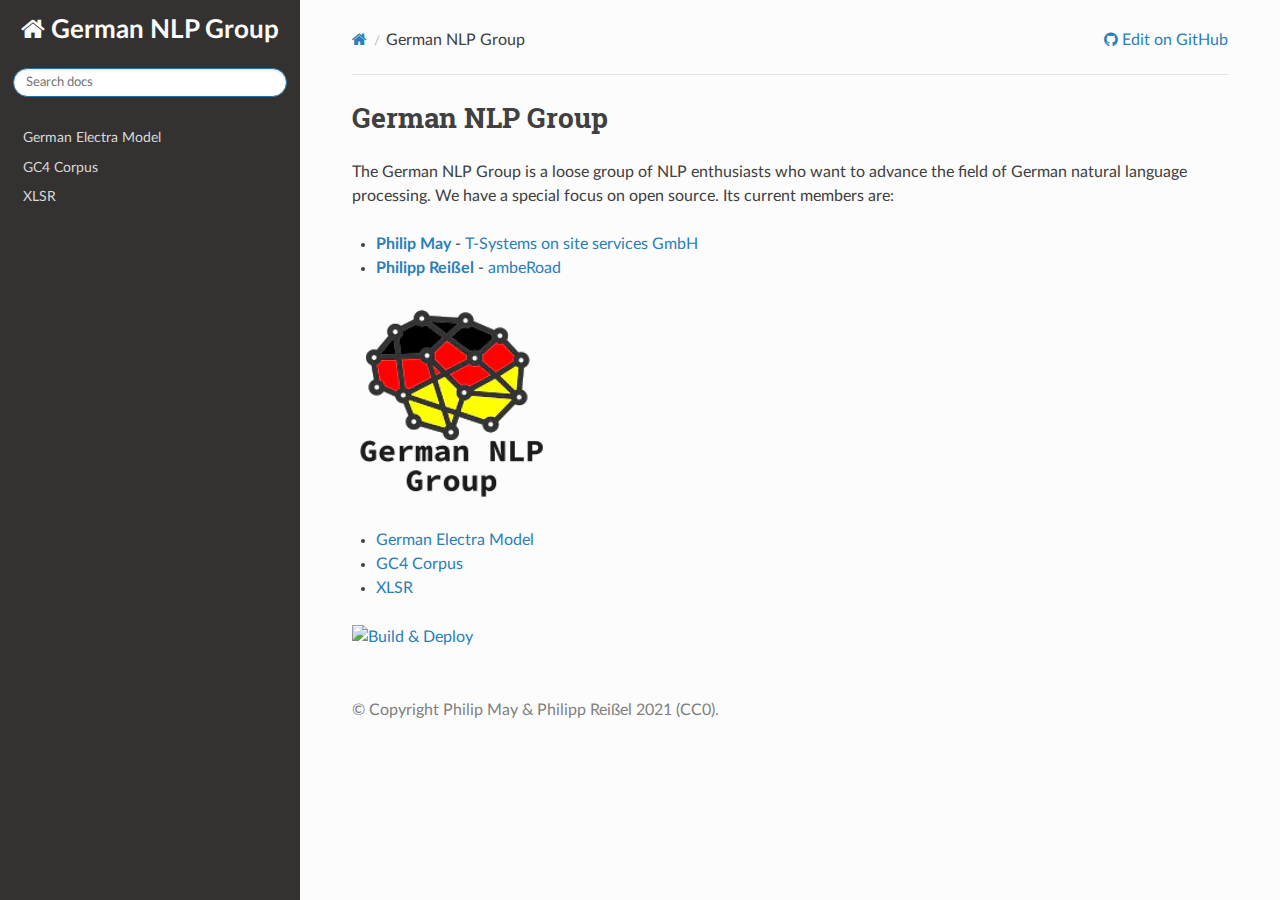
==== commit f6ea8b8a: "deploy: 2c9da5a3d4f2c8fe25007bbdcc5a260270dee7ce" ====
--- a/index.html
+++ b/index.html
@@ -1,15 +1,16 @@
 <!DOCTYPE html>
-<html class="writer-html5" lang="en" >
+<html class="writer-html5" lang="en">
 <head>
-  <meta charset="utf-8" /><meta name="generator" content="Docutils 0.17.1: http://docutils.sourceforge.net/" />
+  <meta charset="utf-8" /><meta name="generator" content="Docutils 0.19: https://docutils.sourceforge.io/" />
 
   <meta name="viewport" content="width=device-width, initial-scale=1.0" />
   <title>German NLP Group &mdash; German NLP Group  documentation</title>
-      <link rel="stylesheet" href="_static/pygments.css" type="text/css" />
-      <link rel="stylesheet" href="_static/css/theme.css" type="text/css" />
-      <link rel="stylesheet" href="_static/togglebutton.css" type="text/css" />
-      <link rel="stylesheet" href="_static/mystnb.css" type="text/css" />
-      <link rel="stylesheet" href="_static/css/custom.css" type="text/css" />
+      <link rel="stylesheet" type="text/css" href="_static/pygments.css" />
+      <link rel="stylesheet" type="text/css" href="_static/css/theme.css" />
+      <link rel="stylesheet" type="text/css" href="_static/mystnb.4510f1fc1dee50b3e5859aac5469c37c29e427902b24a333a5f9fcb2f0b3ac41.css" />
+      <link rel="stylesheet" type="text/css" href="_static/css/custom.css" />
+
+  
   <!--[if lt IE 9]>
     <script src="_static/js/html5shiv.min.js"></script>
   <![endif]-->
@@ -17,9 +18,9 @@
         <script data-url_root="./" id="documentation_options" src="_static/documentation_options.js"></script>
         <script src="_static/jquery.js"></script>
         <script src="_static/underscore.js"></script>
+        <script src="_static/_sphinx_javascript_frameworks_compat.js"></script>
         <script src="_static/doctools.js"></script>
-        <script src="_static/togglebutton.js"></script>
-        <script>var togglebuttonSelector = '.toggle, .admonition.dropdown, .tag_hide_input div.cell_input, .tag_hide-input div.cell_input, .tag_hide_output div.cell_output, .tag_hide-output div.cell_output, .tag_hide_cell.cell, .tag_hide-cell.cell';</script>
+        <script src="_static/sphinx_highlight.js"></script>
     <script src="_static/js/theme.js"></script>
     <link rel="index" title="Index" href="genindex.html" />
     <link rel="search" title="Search" href="search.html" />
@@ -31,11 +32,15 @@
     <nav data-toggle="wy-nav-shift" class="wy-nav-side">
       <div class="wy-side-scroll">
         <div class="wy-side-nav-search" >
-            <a href="#" class="icon icon-home"> German NLP Group
+
+          
+          
+          <a href="#" class="icon icon-home">
+            German NLP Group
           </a>
 <div role="search">
   <form id="rtd-search-form" class="wy-form" action="search.html" method="get">
-    <input type="text" name="q" placeholder="Search docs" />
+    <input type="text" name="q" placeholder="Search docs" aria-label="Search docs" />
     <input type="hidden" name="check_keywords" value="yes" />
     <input type="hidden" name="area" value="default" />
   </form>
@@ -60,8 +65,8 @@
         <div class="rst-content">
           <div role="navigation" aria-label="Page navigation">
   <ul class="wy-breadcrumbs">
-      <li><a href="#" class="icon icon-home"></a> &raquo;</li>
-      <li>German NLP Group</li>
+      <li><a href="#" class="icon icon-home" aria-label="Home"></a></li>
+      <li class="breadcrumb-item active">German NLP Group</li>
       <li class="wy-breadcrumbs-aside">
               <a href="https://github.com/German-NLP-Group/German-NLP-Group.github.io/blob/main/source/index.md" class="fa fa-github"> Edit on GitHub</a>
       </li>
@@ -71,8 +76,8 @@
           <div role="main" class="document" itemscope="itemscope" itemtype="http://schema.org/Article">
            <div itemprop="articleBody">
              
-  <section class="tex2jax_ignore mathjax_ignore" id="german-nlp-group">
-<h1>German NLP Group<a class="headerlink" href="#german-nlp-group" title="Permalink to this headline"></a></h1>
+  <section id="german-nlp-group">
+<h1>German NLP Group<a class="headerlink" href="#german-nlp-group" title="Permalink to this heading"></a></h1>
 <p>The German NLP Group is a loose group of NLP enthusiasts who want to advance the field of German natural language processing. We have a special focus on open source. Its current members are:</p>
 <ul class="simple">
 <li><p><a class="reference external" href="https://May.la"><strong>Philip May</strong></a> - <a class="reference external" href="https://www.t-systems-onsite.de/">T-Systems on site services GmbH</a></p></li>
--- a/_static/pygments.css
+++ b/_static/pygments.css
@@ -5,22 +5,23 @@
 span.linenos.special { color: #000000; background-color: #ffffc0; padding-left: 5px; padding-right: 5px; }
 .highlight .hll { background-color: #ffffcc }
 .highlight { background: #f8f8f8; }
-.highlight .c { color: #408080; font-style: italic } /* Comment */
+.highlight .c { color: #3D7B7B; font-style: italic } /* Comment */
 .highlight .err { border: 1px solid #FF0000 } /* Error */
 .highlight .k { color: #008000; font-weight: bold } /* Keyword */
 .highlight .o { color: #666666 } /* Operator */
-.highlight .ch { color: #408080; font-style: italic } /* Comment.Hashbang */
-.highlight .cm { color: #408080; font-style: italic } /* Comment.Multiline */
-.highlight .cp { color: #BC7A00 } /* Comment.Preproc */
-.highlight .cpf { color: #408080; font-style: italic } /* Comment.PreprocFile */
-.highlight .c1 { color: #408080; font-style: italic } /* Comment.Single */
-.highlight .cs { color: #408080; font-style: italic } /* Comment.Special */
+.highlight .ch { color: #3D7B7B; font-style: italic } /* Comment.Hashbang */
+.highlight .cm { color: #3D7B7B; font-style: italic } /* Comment.Multiline */
+.highlight .cp { color: #9C6500 } /* Comment.Preproc */
+.highlight .cpf { color: #3D7B7B; font-style: italic } /* Comment.PreprocFile */
+.highlight .c1 { color: #3D7B7B; font-style: italic } /* Comment.Single */
+.highlight .cs { color: #3D7B7B; font-style: italic } /* Comment.Special */
 .highlight .gd { color: #A00000 } /* Generic.Deleted */
 .highlight .ge { font-style: italic } /* Generic.Emph */
-.highlight .gr { color: #FF0000 } /* Generic.Error */
+.highlight .ges { font-weight: bold; font-style: italic } /* Generic.EmphStrong */
+.highlight .gr { color: #E40000 } /* Generic.Error */
 .highlight .gh { color: #000080; font-weight: bold } /* Generic.Heading */
-.highlight .gi { color: #00A000 } /* Generic.Inserted */
-.highlight .go { color: #888888 } /* Generic.Output */
+.highlight .gi { color: #008400 } /* Generic.Inserted */
+.highlight .go { color: #717171 } /* Generic.Output */
 .highlight .gp { color: #000080; font-weight: bold } /* Generic.Prompt */
 .highlight .gs { font-weight: bold } /* Generic.Strong */
 .highlight .gu { color: #800080; font-weight: bold } /* Generic.Subheading */
@@ -33,15 +34,15 @@
 .highlight .kt { color: #B00040 } /* Keyword.Type */
 .highlight .m { color: #666666 } /* Literal.Number */
 .highlight .s { color: #BA2121 } /* Literal.String */
-.highlight .na { color: #7D9029 } /* Name.Attribute */
+.highlight .na { color: #687822 } /* Name.Attribute */
 .highlight .nb { color: #008000 } /* Name.Builtin */
 .highlight .nc { color: #0000FF; font-weight: bold } /* Name.Class */
 .highlight .no { color: #880000 } /* Name.Constant */
 .highlight .nd { color: #AA22FF } /* Name.Decorator */
-.highlight .ni { color: #999999; font-weight: bold } /* Name.Entity */
-.highlight .ne { color: #D2413A; font-weight: bold } /* Name.Exception */
+.highlight .ni { color: #717171; font-weight: bold } /* Name.Entity */
+.highlight .ne { color: #CB3F38; font-weight: bold } /* Name.Exception */
 .highlight .nf { color: #0000FF } /* Name.Function */
-.highlight .nl { color: #A0A000 } /* Name.Label */
+.highlight .nl { color: #767600 } /* Name.Label */
 .highlight .nn { color: #0000FF; font-weight: bold } /* Name.Namespace */
 .highlight .nt { color: #008000; font-weight: bold } /* Name.Tag */
 .highlight .nv { color: #19177C } /* Name.Variable */
@@ -58,11 +59,11 @@
 .highlight .dl { color: #BA2121 } /* Literal.String.Delimiter */
 .highlight .sd { color: #BA2121; font-style: italic } /* Literal.String.Doc */
 .highlight .s2 { color: #BA2121 } /* Literal.String.Double */
-.highlight .se { color: #BB6622; font-weight: bold } /* Literal.String.Escape */
+.highlight .se { color: #AA5D1F; font-weight: bold } /* Literal.String.Escape */
 .highlight .sh { color: #BA2121 } /* Literal.String.Heredoc */
-.highlight .si { color: #BB6688; font-weight: bold } /* Literal.String.Interpol */
+.highlight .si { color: #A45A77; font-weight: bold } /* Literal.String.Interpol */
 .highlight .sx { color: #008000 } /* Literal.String.Other */
-.highlight .sr { color: #BB6688 } /* Literal.String.Regex */
+.highlight .sr { color: #A45A77 } /* Literal.String.Regex */
 .highlight .s1 { color: #BA2121 } /* Literal.String.Single */
 .highlight .ss { color: #19177C } /* Literal.String.Symbol */
 .highlight .bp { color: #008000 } /* Name.Builtin.Pseudo */
--- a/_static/css/theme.css
+++ b/_static/css/theme.css
@@ -1,4 +1,4 @@
-html{box-sizing:border-box}*,:after,:before{box-sizing:inherit}article,aside,details,figcaption,figure,footer,header,hgroup,nav,section{display:block}audio,canvas,video{display:inline-block;*display:inline;*zoom:1}[hidden],audio:not([controls]){display:none}*{-webkit-box-sizing:border-box;-moz-box-sizing:border-box;box-sizing:border-box}html{font-size:100%;-webkit-text-size-adjust:100%;-ms-text-size-adjust:100%}body{margin:0}a:active,a:hover{outline:0}abbr[title]{border-bottom:1px dotted}b,strong{font-weight:700}blockquote{margin:0}dfn{font-style:italic}ins{background:#ff9;text-decoration:none}ins,mark{color:#000}mark{background:#ff0;font-style:italic;font-weight:700}.rst-content code,.rst-content tt,code,kbd,pre,samp{font-family:monospace,serif;_font-family:courier new,monospace;font-size:1em}pre{white-space:pre}q{quotes:none}q:after,q:before{content:"";content:none}small{font-size:85%}sub,sup{font-size:75%;line-height:0;position:relative;vertical-align:baseline}sup{top:-.5em}sub{bottom:-.25em}dl,ol,ul{margin:0;padding:0;list-style:none;list-style-image:none}li{list-style:none}dd{margin:0}img{border:0;-ms-interpolation-mode:bicubic;vertical-align:middle;max-width:100%}svg:not(:root){overflow:hidden}figure,form{margin:0}label{cursor:pointer}button,input,select,textarea{font-size:100%;margin:0;vertical-align:baseline;*vertical-align:middle}button,input{line-height:normal}button,input[type=button],input[type=reset],input[type=submit]{cursor:pointer;-webkit-appearance:button;*overflow:visible}button[disabled],input[disabled]{cursor:default}input[type=search]{-webkit-appearance:textfield;-moz-box-sizing:content-box;-webkit-box-sizing:content-box;box-sizing:content-box}textarea{resize:vertical}table{border-collapse:collapse;border-spacing:0}td{vertical-align:top}.chromeframe{margin:.2em 0;background:#ccc;color:#000;padding:.2em 0}.ir{display:block;border:0;text-indent:-999em;overflow:hidden;background-color:transparent;background-repeat:no-repeat;text-align:left;direction:ltr;*line-height:0}.ir br{display:none}.hidden{display:none!important;visibility:hidden}.visuallyhidden{border:0;clip:rect(0 0 0 0);height:1px;margin:-1px;overflow:hidden;padding:0;position:absolute;width:1px}.visuallyhidden.focusable:active,.visuallyhidden.focusable:focus{clip:auto;height:auto;margin:0;overflow:visible;position:static;width:auto}.invisible{visibility:hidden}.relative{position:relative}big,small{font-size:100%}@media print{body,html,section{background:none!important}*{box-shadow:none!important;text-shadow:none!important;filter:none!important;-ms-filter:none!important}a,a:visited{text-decoration:underline}.ir a:after,a[href^="#"]:after,a[href^="javascript:"]:after{content:""}blockquote,pre{page-break-inside:avoid}thead{display:table-header-group}img,tr{page-break-inside:avoid}img{max-width:100%!important}@page{margin:.5cm}.rst-content .toctree-wrapper>p.caption,h2,h3,p{orphans:3;widows:3}.rst-content .toctree-wrapper>p.caption,h2,h3{page-break-after:avoid}}.btn,.fa:before,.icon:before,.rst-content .admonition,.rst-content .admonition-title:before,.rst-content .admonition-todo,.rst-content .attention,.rst-content .caution,.rst-content .code-block-caption .headerlink:before,.rst-content .danger,.rst-content .eqno .headerlink:before,.rst-content .error,.rst-content .hint,.rst-content .important,.rst-content .note,.rst-content .seealso,.rst-content .tip,.rst-content .warning,.rst-content code.download span:first-child:before,.rst-content dl dt .headerlink:before,.rst-content h1 .headerlink:before,.rst-content h2 .headerlink:before,.rst-content h3 .headerlink:before,.rst-content h4 .headerlink:before,.rst-content h5 .headerlink:before,.rst-content h6 .headerlink:before,.rst-content p.caption .headerlink:before,.rst-content p .headerlink:before,.rst-content table>caption .headerlink:before,.rst-content tt.download span:first-child:before,.wy-alert,.wy-dropdown .caret:before,.wy-inline-validate.wy-inline-validate-danger .wy-input-context:before,.wy-inline-validate.wy-inline-validate-info .wy-input-context:before,.wy-inline-validate.wy-inline-validate-success .wy-input-context:before,.wy-inline-validate.wy-inline-validate-warning .wy-input-context:before,.wy-menu-vertical li.current>a,.wy-menu-vertical li.current>a button.toctree-expand:before,.wy-menu-vertical li.on a,.wy-menu-vertical li.on a button.toctree-expand:before,.wy-menu-vertical li button.toctree-expand:before,.wy-nav-top a,.wy-side-nav-search .wy-dropdown>a,.wy-side-nav-search>a,input[type=color],input[type=date],input[type=datetime-local],input[type=datetime],input[type=email],input[type=month],input[type=number],input[type=password],input[type=search],input[type=tel],input[type=text],input[type=time],input[type=url],input[type=week],select,textarea{-webkit-font-smoothing:antialiased}.clearfix{*zoom:1}.clearfix:after,.clearfix:before{display:table;content:""}.clearfix:after{clear:both}/*!
+html{box-sizing:border-box}*,:after,:before{box-sizing:inherit}article,aside,details,figcaption,figure,footer,header,hgroup,nav,section{display:block}audio,canvas,video{display:inline-block;*display:inline;*zoom:1}[hidden],audio:not([controls]){display:none}*{-webkit-box-sizing:border-box;-moz-box-sizing:border-box;box-sizing:border-box}html{font-size:100%;-webkit-text-size-adjust:100%;-ms-text-size-adjust:100%}body{margin:0}a:active,a:hover{outline:0}abbr[title]{border-bottom:1px dotted}b,strong{font-weight:700}blockquote{margin:0}dfn{font-style:italic}ins{background:#ff9;text-decoration:none}ins,mark{color:#000}mark{background:#ff0;font-style:italic;font-weight:700}.rst-content code,.rst-content tt,code,kbd,pre,samp{font-family:monospace,serif;_font-family:courier new,monospace;font-size:1em}pre{white-space:pre}q{quotes:none}q:after,q:before{content:"";content:none}small{font-size:85%}sub,sup{font-size:75%;line-height:0;position:relative;vertical-align:baseline}sup{top:-.5em}sub{bottom:-.25em}dl,ol,ul{margin:0;padding:0;list-style:none;list-style-image:none}li{list-style:none}dd{margin:0}img{border:0;-ms-interpolation-mode:bicubic;vertical-align:middle;max-width:100%}svg:not(:root){overflow:hidden}figure,form{margin:0}label{cursor:pointer}button,input,select,textarea{font-size:100%;margin:0;vertical-align:baseline;*vertical-align:middle}button,input{line-height:normal}button,input[type=button],input[type=reset],input[type=submit]{cursor:pointer;-webkit-appearance:button;*overflow:visible}button[disabled],input[disabled]{cursor:default}input[type=search]{-webkit-appearance:textfield;-moz-box-sizing:content-box;-webkit-box-sizing:content-box;box-sizing:content-box}textarea{resize:vertical}table{border-collapse:collapse;border-spacing:0}td{vertical-align:top}.chromeframe{margin:.2em 0;background:#ccc;color:#000;padding:.2em 0}.ir{display:block;border:0;text-indent:-999em;overflow:hidden;background-color:transparent;background-repeat:no-repeat;text-align:left;direction:ltr;*line-height:0}.ir br{display:none}.hidden{display:none!important;visibility:hidden}.visuallyhidden{border:0;clip:rect(0 0 0 0);height:1px;margin:-1px;overflow:hidden;padding:0;position:absolute;width:1px}.visuallyhidden.focusable:active,.visuallyhidden.focusable:focus{clip:auto;height:auto;margin:0;overflow:visible;position:static;width:auto}.invisible{visibility:hidden}.relative{position:relative}big,small{font-size:100%}@media print{body,html,section{background:none!important}*{box-shadow:none!important;text-shadow:none!important;filter:none!important;-ms-filter:none!important}a,a:visited{text-decoration:underline}.ir a:after,a[href^="#"]:after,a[href^="javascript:"]:after{content:""}blockquote,pre{page-break-inside:avoid}thead{display:table-header-group}img,tr{page-break-inside:avoid}img{max-width:100%!important}@page{margin:.5cm}.rst-content .toctree-wrapper>p.caption,h2,h3,p{orphans:3;widows:3}.rst-content .toctree-wrapper>p.caption,h2,h3{page-break-after:avoid}}.btn,.fa:before,.icon:before,.rst-content .admonition,.rst-content .admonition-title:before,.rst-content .admonition-todo,.rst-content .attention,.rst-content .caution,.rst-content .code-block-caption .headerlink:before,.rst-content .danger,.rst-content .eqno .headerlink:before,.rst-content .error,.rst-content .hint,.rst-content .important,.rst-content .note,.rst-content .seealso,.rst-content .tip,.rst-content .warning,.rst-content code.download span:first-child:before,.rst-content dl dt .headerlink:before,.rst-content h1 .headerlink:before,.rst-content h2 .headerlink:before,.rst-content h3 .headerlink:before,.rst-content h4 .headerlink:before,.rst-content h5 .headerlink:before,.rst-content h6 .headerlink:before,.rst-content p.caption .headerlink:before,.rst-content p .headerlink:before,.rst-content table>caption .headerlink:before,.rst-content tt.download span:first-child:before,.wy-alert,.wy-dropdown .caret:before,.wy-inline-validate.wy-inline-validate-danger .wy-input-context:before,.wy-inline-validate.wy-inline-validate-info .wy-input-context:before,.wy-inline-validate.wy-inline-validate-success .wy-input-context:before,.wy-inline-validate.wy-inline-validate-warning .wy-input-context:before,.wy-menu-vertical li.current>a button.toctree-expand:before,.wy-menu-vertical li.on a button.toctree-expand:before,.wy-menu-vertical li button.toctree-expand:before,input[type=color],input[type=date],input[type=datetime-local],input[type=datetime],input[type=email],input[type=month],input[type=number],input[type=password],input[type=search],input[type=tel],input[type=text],input[type=time],input[type=url],input[type=week],select,textarea{-webkit-font-smoothing:antialiased}.clearfix{*zoom:1}.clearfix:after,.clearfix:before{display:table;content:""}.clearfix:after{clear:both}/*!
  *  Font Awesome 4.7.0 by @davegandy - http://fontawesome.io - @fontawesome
  *  License - http://fontawesome.io/license (Font: SIL OFL 1.1, CSS: MIT License)
- */@font-face{font-family:FontAwesome;src:url(fonts/fontawesome-webfont.eot?674f50d287a8c48dc19ba404d20fe713);src:url(fonts/fontawesome-webfont.eot?674f50d287a8c48dc19ba404d20fe713?#iefix&v=4.7.0) format("embedded-opentype"),url(fonts/fontawesome-webfont.woff2?af7ae505a9eed503f8b8e6982036873e) format("woff2"),url(fonts/fontawesome-webfont.woff?fee66e712a8a08eef5805a46892932ad) format("woff"),url(fonts/fontawesome-webfont.ttf?b06871f281fee6b241d60582ae9369b9) format("truetype"),url(fonts/fontawesome-webfont.svg?912ec66d7572ff821749319396470bde#fontawesomeregular) format("svg");font-weight:400;font-style:normal}.fa,.icon,.rst-content .admonition-title,.rst-content .code-block-caption .headerlink,.rst-content .eqno .headerlink,.rst-content code.download span:first-child,.rst-content dl dt .headerlink,.rst-content h1 .headerlink,.rst-content h2 .headerlink,.rst-content h3 .headerlink,.rst-content h4 .headerlink,.rst-content h5 .headerlink,.rst-content h6 .headerlink,.rst-content p.caption .headerlink,.rst-content p .headerlink,.rst-content table>caption .headerlink,.rst-content tt.download span:first-child,.wy-menu-vertical li.current>a button.toctree-expand,.wy-menu-vertical li.on a button.toctree-expand,.wy-menu-vertical li button.toctree-expand{display:inline-block;font:normal normal normal 14px/1 FontAwesome;font-size:inherit;text-rendering:auto;-webkit-font-smoothing:antialiased;-moz-osx-font-smoothing:grayscale}.fa-lg{font-size:1.33333em;line-height:.75em;vertical-align:-15%}.fa-2x{font-size:2em}.fa-3x{font-size:3em}.fa-4x{font-size:4em}.fa-5x{font-size:5em}.fa-fw{width:1.28571em;text-align:center}.fa-ul{padding-left:0;margin-left:2.14286em;list-style-type:none}.fa-ul>li{position:relative}.fa-li{position:absolute;left:-2.14286em;width:2.14286em;top:.14286em;text-align:center}.fa-li.fa-lg{left:-1.85714em}.fa-border{padding:.2em .25em .15em;border:.08em solid #eee;border-radius:.1em}.fa-pull-left{float:left}.fa-pull-right{float:right}.fa-pull-left.icon,.fa.fa-pull-left,.rst-content .code-block-caption .fa-pull-left.headerlink,.rst-content .eqno .fa-pull-left.headerlink,.rst-content .fa-pull-left.admonition-title,.rst-content code.download span.fa-pull-left:first-child,.rst-content dl dt .fa-pull-left.headerlink,.rst-content h1 .fa-pull-left.headerlink,.rst-content h2 .fa-pull-left.headerlink,.rst-content h3 .fa-pull-left.headerlink,.rst-content h4 .fa-pull-left.headerlink,.rst-content h5 .fa-pull-left.headerlink,.rst-content h6 .fa-pull-left.headerlink,.rst-content p .fa-pull-left.headerlink,.rst-content table>caption .fa-pull-left.headerlink,.rst-content tt.download span.fa-pull-left:first-child,.wy-menu-vertical li.current>a button.fa-pull-left.toctree-expand,.wy-menu-vertical li.on a button.fa-pull-left.toctree-expand,.wy-menu-vertical li button.fa-pull-left.toctree-expand{margin-right:.3em}.fa-pull-right.icon,.fa.fa-pull-right,.rst-content .code-block-caption .fa-pull-right.headerlink,.rst-content .eqno .fa-pull-right.headerlink,.rst-content .fa-pull-right.admonition-title,.rst-content code.download span.fa-pull-right:first-child,.rst-content dl dt .fa-pull-right.headerlink,.rst-content h1 .fa-pull-right.headerlink,.rst-content h2 .fa-pull-right.headerlink,.rst-content h3 .fa-pull-right.headerlink,.rst-content h4 .fa-pull-right.headerlink,.rst-content h5 .fa-pull-right.headerlink,.rst-content h6 .fa-pull-right.headerlink,.rst-content p .fa-pull-right.headerlink,.rst-content table>caption .fa-pull-right.headerlink,.rst-content tt.download span.fa-pull-right:first-child,.wy-menu-vertical li.current>a button.fa-pull-right.toctree-expand,.wy-menu-vertical li.on a button.fa-pull-right.toctree-expand,.wy-menu-vertical li button.fa-pull-right.toctree-expand{margin-left:.3em}.pull-right{float:right}.pull-left{float:left}.fa.pull-left,.pull-left.icon,.rst-content .code-block-caption .pull-left.headerlink,.rst-content .eqno .pull-left.headerlink,.rst-content .pull-left.admonition-title,.rst-content code.download span.pull-left:first-child,.rst-content dl dt .pull-left.headerlink,.rst-content h1 .pull-left.headerlink,.rst-content h2 .pull-left.headerlink,.rst-content h3 .pull-left.headerlink,.rst-content h4 .pull-left.headerlink,.rst-content h5 .pull-left.headerlink,.rst-content h6 .pull-left.headerlink,.rst-content p .pull-left.headerlink,.rst-content table>caption .pull-left.headerlink,.rst-content tt.download span.pull-left:first-child,.wy-menu-vertical li.current>a button.pull-left.toctree-expand,.wy-menu-vertical li.on a button.pull-left.toctree-expand,.wy-menu-vertical li button.pull-left.toctree-expand{margin-right:.3em}.fa.pull-right,.pull-right.icon,.rst-content .code-block-caption .pull-right.headerlink,.rst-content .eqno .pull-right.headerlink,.rst-content .pull-right.admonition-title,.rst-content code.download span.pull-right:first-child,.rst-content dl dt .pull-right.headerlink,.rst-content h1 .pull-right.headerlink,.rst-content h2 .pull-right.headerlink,.rst-content h3 .pull-right.headerlink,.rst-content h4 .pull-right.headerlink,.rst-content h5 .pull-right.headerlink,.rst-content h6 .pull-right.headerlink,.rst-content p .pull-right.headerlink,.rst-content table>caption .pull-right.headerlink,.rst-content tt.download span.pull-right:first-child,.wy-menu-vertical li.current>a button.pull-right.toctree-expand,.wy-menu-vertical li.on a button.pull-right.toctree-expand,.wy-menu-vertical li button.pull-right.toctree-expand{margin-left:.3em}.fa-spin{-webkit-animation:fa-spin 2s linear infinite;animation:fa-spin 2s linear infinite}.fa-pulse{-webkit-animation:fa-spin 1s steps(8) infinite;animation:fa-spin 1s steps(8) infinite}@-webkit-keyframes fa-spin{0%{-webkit-transform:rotate(0deg);transform:rotate(0deg)}to{-webkit-transform:rotate(359deg);transform:rotate(359deg)}}@keyframes fa-spin{0%{-webkit-transform:rotate(0deg);transform:rotate(0deg)}to{-webkit-transform:rotate(359deg);transform:rotate(359deg)}}.fa-rotate-90{-ms-filter:"progid:DXImageTransform.Microsoft.BasicImage(rotation=1)";-webkit-transform:rotate(90deg);-ms-transform:rotate(90deg);transform:rotate(90deg)}.fa-rotate-180{-ms-filter:"progid:DXImageTransform.Microsoft.BasicImage(rotation=2)";-webkit-transform:rotate(180deg);-ms-transform:rotate(180deg);transform:rotate(180deg)}.fa-rotate-270{-ms-filter:"progid:DXImageTransform.Microsoft.BasicImage(rotation=3)";-webkit-transform:rotate(270deg);-ms-transform:rotate(270deg);transform:rotate(270deg)}.fa-flip-horizontal{-ms-filter:"progid:DXImageTransform.Microsoft.BasicImage(rotation=0, mirror=1)";-webkit-transform:scaleX(-1);-ms-transform:scaleX(-1);transform:scaleX(-1)}.fa-flip-vertical{-ms-filter:"progid:DXImageTransform.Microsoft.BasicImage(rotation=2, mirror=1)";-webkit-transform:scaleY(-1);-ms-transform:scaleY(-1);transform:scaleY(-1)}:root .fa-flip-horizontal,:root .fa-flip-vertical,:root .fa-rotate-90,:root .fa-rotate-180,:root .fa-rotate-270{filter:none}.fa-stack{position:relative;display:inline-block;width:2em;height:2em;line-height:2em;vertical-align:middle}.fa-stack-1x,.fa-stack-2x{position:absolute;left:0;width:100%;text-align:center}.fa-stack-1x{line-height:inherit}.fa-stack-2x{font-size:2em}.fa-inverse{color:#fff}.fa-glass:before{content:""}.fa-music:before{content:""}.fa-search:before,.icon-search:before{content:""}.fa-envelope-o:before{content:""}.fa-heart:before{content:""}.fa-star:before{content:""}.fa-star-o:before{content:""}.fa-user:before{content:""}.fa-film:before{content:""}.fa-th-large:before{content:""}.fa-th:before{content:""}.fa-th-list:before{content:""}.fa-check:before{content:""}.fa-close:before,.fa-remove:before,.fa-times:before{content:""}.fa-search-plus:before{content:""}.fa-search-minus:before{content:""}.fa-power-off:before{content:""}.fa-signal:before{content:""}.fa-cog:before,.fa-gear:before{content:""}.fa-trash-o:before{content:""}.fa-home:before,.icon-home:before{content:""}.fa-file-o:before{content:""}.fa-clock-o:before{content:""}.fa-road:before{content:""}.fa-download:before,.rst-content code.download span:first-child:before,.rst-content tt.download span:first-child:before{content:""}.fa-arrow-circle-o-down:before{content:""}.fa-arrow-circle-o-up:before{content:""}.fa-inbox:before{content:""}.fa-play-circle-o:before{content:""}.fa-repeat:before,.fa-rotate-right:before{content:""}.fa-refresh:before{content:""}.fa-list-alt:before{content:""}.fa-lock:before{content:""}.fa-flag:before{content:""}.fa-headphones:before{content:""}.fa-volume-off:before{content:""}.fa-volume-down:before{content:""}.fa-volume-up:before{content:""}.fa-qrcode:before{content:""}.fa-barcode:before{content:""}.fa-tag:before{content:""}.fa-tags:before{content:""}.fa-book:before,.icon-book:before{content:""}.fa-bookmark:before{content:""}.fa-print:before{content:""}.fa-camera:before{content:""}.fa-font:before{content:""}.fa-bold:before{content:""}.fa-italic:before{content:""}.fa-text-height:before{content:""}.fa-text-width:before{content:""}.fa-align-left:before{content:""}.fa-align-center:before{content:""}.fa-align-right:before{content:""}.fa-align-justify:before{content:""}.fa-list:before{content:""}.fa-dedent:before,.fa-outdent:before{content:""}.fa-indent:before{content:""}.fa-video-camera:before{content:""}.fa-image:before,.fa-photo:before,.fa-picture-o:before{content:""}.fa-pencil:before{content:""}.fa-map-marker:before{content:""}.fa-adjust:before{content:""}.fa-tint:before{content:""}.fa-edit:before,.fa-pencil-square-o:before{content:""}.fa-share-square-o:before{content:""}.fa-check-square-o:before{content:""}.fa-arrows:before{content:""}.fa-step-backward:before{content:""}.fa-fast-backward:before{content:""}.fa-backward:before{content:""}.fa-play:before{content:""}.fa-pause:before{content:""}.fa-stop:before{content:""}.fa-forward:before{content:""}.fa-fast-forward:before{content:""}.fa-step-forward:before{content:""}.fa-eject:before{content:""}.fa-chevron-left:before{content:""}.fa-chevron-right:before{content:""}.fa-plus-circle:before{content:""}.fa-minus-circle:before{content:""}.fa-times-circle:before,.wy-inline-validate.wy-inline-validate-danger .wy-input-context:before{content:""}.fa-check-circle:before,.wy-inline-validate.wy-inline-validate-success .wy-input-context:before{content:""}.fa-question-circle:before{content:""}.fa-info-circle:before{content:""}.fa-crosshairs:before{content:""}.fa-times-circle-o:before{content:""}.fa-check-circle-o:before{content:""}.fa-ban:before{content:""}.fa-arrow-left:before{content:""}.fa-arrow-right:before{content:""}.fa-arrow-up:before{content:""}.fa-arrow-down:before{content:""}.fa-mail-forward:before,.fa-share:before{content:""}.fa-expand:before{content:""}.fa-compress:before{content:""}.fa-plus:before{content:""}.fa-minus:before{content:""}.fa-asterisk:before{content:""}.fa-exclamation-circle:before,.rst-content .admonition-title:before,.wy-inline-validate.wy-inline-validate-info .wy-input-context:before,.wy-inline-validate.wy-inline-validate-warning .wy-input-context:before{content:""}.fa-gift:before{content:""}.fa-leaf:before{content:""}.fa-fire:before,.icon-fire:before{content:""}.fa-eye:before{content:""}.fa-eye-slash:before{content:""}.fa-exclamation-triangle:before,.fa-warning:before{content:""}.fa-plane:before{content:""}.fa-calendar:before{content:""}.fa-random:before{content:""}.fa-comment:before{content:""}.fa-magnet:before{content:""}.fa-chevron-up:before{content:""}.fa-chevron-down:before{content:""}.fa-retweet:before{content:""}.fa-shopping-cart:before{content:""}.fa-folder:before{content:""}.fa-folder-open:before{content:""}.fa-arrows-v:before{content:""}.fa-arrows-h:before{content:""}.fa-bar-chart-o:before,.fa-bar-chart:before{content:""}.fa-twitter-square:before{content:""}.fa-facebook-square:before{content:""}.fa-camera-retro:before{content:""}.fa-key:before{content:""}.fa-cogs:before,.fa-gears:before{content:""}.fa-comments:before{content:""}.fa-thumbs-o-up:before{content:""}.fa-thumbs-o-down:before{content:""}.fa-star-half:before{content:""}.fa-heart-o:before{content:""}.fa-sign-out:before{content:""}.fa-linkedin-square:before{content:""}.fa-thumb-tack:before{content:""}.fa-external-link:before{content:""}.fa-sign-in:before{content:""}.fa-trophy:before{content:""}.fa-github-square:before{content:""}.fa-upload:before{content:""}.fa-lemon-o:before{content:""}.fa-phone:before{content:""}.fa-square-o:before{content:""}.fa-bookmark-o:before{content:""}.fa-phone-square:before{content:""}.fa-twitter:before{content:""}.fa-facebook-f:before,.fa-facebook:before{content:""}.fa-github:before,.icon-github:before{content:""}.fa-unlock:before{content:""}.fa-credit-card:before{content:""}.fa-feed:before,.fa-rss:before{content:""}.fa-hdd-o:before{content:""}.fa-bullhorn:before{content:""}.fa-bell:before{content:""}.fa-certificate:before{content:""}.fa-hand-o-right:before{content:""}.fa-hand-o-left:before{content:""}.fa-hand-o-up:before{content:""}.fa-hand-o-down:before{content:""}.fa-arrow-circle-left:before,.icon-circle-arrow-left:before{content:""}.fa-arrow-circle-right:before,.icon-circle-arrow-right:before{content:""}.fa-arrow-circle-up:before{content:""}.fa-arrow-circle-down:before{content:""}.fa-globe:before{content:""}.fa-wrench:before{content:""}.fa-tasks:before{content:""}.fa-filter:before{content:""}.fa-briefcase:before{content:""}.fa-arrows-alt:before{content:""}.fa-group:before,.fa-users:before{content:""}.fa-chain:before,.fa-link:before,.icon-link:before{content:""}.fa-cloud:before{content:""}.fa-flask:before{content:""}.fa-cut:before,.fa-scissors:before{content:""}.fa-copy:before,.fa-files-o:before{content:""}.fa-paperclip:before{content:""}.fa-floppy-o:before,.fa-save:before{content:""}.fa-square:before{content:""}.fa-bars:before,.fa-navicon:before,.fa-reorder:before{content:""}.fa-list-ul:before{content:""}.fa-list-ol:before{content:""}.fa-strikethrough:before{content:""}.fa-underline:before{content:""}.fa-table:before{content:""}.fa-magic:before{content:""}.fa-truck:before{content:""}.fa-pinterest:before{content:""}.fa-pinterest-square:before{content:""}.fa-google-plus-square:before{content:""}.fa-google-plus:before{content:""}.fa-money:before{content:""}.fa-caret-down:before,.icon-caret-down:before,.wy-dropdown .caret:before{content:""}.fa-caret-up:before{content:""}.fa-caret-left:before{content:""}.fa-caret-right:before{content:""}.fa-columns:before{content:""}.fa-sort:before,.fa-unsorted:before{content:""}.fa-sort-desc:before,.fa-sort-down:before{content:""}.fa-sort-asc:before,.fa-sort-up:before{content:""}.fa-envelope:before{content:""}.fa-linkedin:before{content:""}.fa-rotate-left:before,.fa-undo:before{content:""}.fa-gavel:before,.fa-legal:before{content:""}.fa-dashboard:before,.fa-tachometer:before{content:""}.fa-comment-o:before{content:""}.fa-comments-o:before{content:""}.fa-bolt:before,.fa-flash:before{content:""}.fa-sitemap:before{content:""}.fa-umbrella:before{content:""}.fa-clipboard:before,.fa-paste:before{content:""}.fa-lightbulb-o:before{content:""}.fa-exchange:before{content:""}.fa-cloud-download:before{content:""}.fa-cloud-upload:before{content:""}.fa-user-md:before{content:""}.fa-stethoscope:before{content:""}.fa-suitcase:before{content:""}.fa-bell-o:before{content:""}.fa-coffee:before{content:""}.fa-cutlery:before{content:""}.fa-file-text-o:before{content:""}.fa-building-o:before{content:""}.fa-hospital-o:before{content:""}.fa-ambulance:before{content:""}.fa-medkit:before{content:""}.fa-fighter-jet:before{content:""}.fa-beer:before{content:""}.fa-h-square:before{content:""}.fa-plus-square:before{content:""}.fa-angle-double-left:before{content:""}.fa-angle-double-right:before{content:""}.fa-angle-double-up:before{content:""}.fa-angle-double-down:before{content:""}.fa-angle-left:before{content:""}.fa-angle-right:before{content:""}.fa-angle-up:before{content:""}.fa-angle-down:before{content:""}.fa-desktop:before{content:""}.fa-laptop:before{content:""}.fa-tablet:before{content:""}.fa-mobile-phone:before,.fa-mobile:before{content:""}.fa-circle-o:before{content:""}.fa-quote-left:before{content:""}.fa-quote-right:before{content:""}.fa-spinner:before{content:""}.fa-circle:before{content:""}.fa-mail-reply:before,.fa-reply:before{content:""}.fa-github-alt:before{content:""}.fa-folder-o:before{content:""}.fa-folder-open-o:before{content:""}.fa-smile-o:before{content:""}.fa-frown-o:before{content:""}.fa-meh-o:before{content:""}.fa-gamepad:before{content:""}.fa-keyboard-o:before{content:""}.fa-flag-o:before{content:""}.fa-flag-checkered:before{content:""}.fa-terminal:before{content:""}.fa-code:before{content:""}.fa-mail-reply-all:before,.fa-reply-all:before{content:""}.fa-star-half-empty:before,.fa-star-half-full:before,.fa-star-half-o:before{content:""}.fa-location-arrow:before{content:""}.fa-crop:before{content:""}.fa-code-fork:before{content:""}.fa-chain-broken:before,.fa-unlink:before{content:""}.fa-question:before{content:""}.fa-info:before{content:""}.fa-exclamation:before{content:""}.fa-superscript:before{content:""}.fa-subscript:before{content:""}.fa-eraser:before{content:""}.fa-puzzle-piece:before{content:""}.fa-microphone:before{content:""}.fa-microphone-slash:before{content:""}.fa-shield:before{content:""}.fa-calendar-o:before{content:""}.fa-fire-extinguisher:before{content:""}.fa-rocket:before{content:""}.fa-maxcdn:before{content:""}.fa-chevron-circle-left:before{content:""}.fa-chevron-circle-right:before{content:""}.fa-chevron-circle-up:before{content:""}.fa-chevron-circle-down:before{content:""}.fa-html5:before{content:""}.fa-css3:before{content:""}.fa-anchor:before{content:""}.fa-unlock-alt:before{content:""}.fa-bullseye:before{content:""}.fa-ellipsis-h:before{content:""}.fa-ellipsis-v:before{content:""}.fa-rss-square:before{content:""}.fa-play-circle:before{content:""}.fa-ticket:before{content:""}.fa-minus-square:before{content:""}.fa-minus-square-o:before,.wy-menu-vertical li.current>a button.toctree-expand:before,.wy-menu-vertical li.on a button.toctree-expand:before{content:""}.fa-level-up:before{content:""}.fa-level-down:before{content:""}.fa-check-square:before{content:""}.fa-pencil-square:before{content:""}.fa-external-link-square:before{content:""}.fa-share-square:before{content:""}.fa-compass:before{content:""}.fa-caret-square-o-down:before,.fa-toggle-down:before{content:""}.fa-caret-square-o-up:before,.fa-toggle-up:before{content:""}.fa-caret-square-o-right:before,.fa-toggle-right:before{content:""}.fa-eur:before,.fa-euro:before{content:""}.fa-gbp:before{content:""}.fa-dollar:before,.fa-usd:before{content:""}.fa-inr:before,.fa-rupee:before{content:""}.fa-cny:before,.fa-jpy:before,.fa-rmb:before,.fa-yen:before{content:""}.fa-rouble:before,.fa-rub:before,.fa-ruble:before{content:""}.fa-krw:before,.fa-won:before{content:""}.fa-bitcoin:before,.fa-btc:before{content:""}.fa-file:before{content:""}.fa-file-text:before{content:""}.fa-sort-alpha-asc:before{content:""}.fa-sort-alpha-desc:before{content:""}.fa-sort-amount-asc:before{content:""}.fa-sort-amount-desc:before{content:""}.fa-sort-numeric-asc:before{content:""}.fa-sort-numeric-desc:before{content:""}.fa-thumbs-up:before{content:""}.fa-thumbs-down:before{content:""}.fa-youtube-square:before{content:""}.fa-youtube:before{content:""}.fa-xing:before{content:""}.fa-xing-square:before{content:""}.fa-youtube-play:before{content:""}.fa-dropbox:before{content:""}.fa-stack-overflow:before{content:""}.fa-instagram:before{content:""}.fa-flickr:before{content:""}.fa-adn:before{content:""}.fa-bitbucket:before,.icon-bitbucket:before{content:""}.fa-bitbucket-square:before{content:""}.fa-tumblr:before{content:""}.fa-tumblr-square:before{content:""}.fa-long-arrow-down:before{content:""}.fa-long-arrow-up:before{content:""}.fa-long-arrow-left:before{content:""}.fa-long-arrow-right:before{content:""}.fa-apple:before{content:""}.fa-windows:before{content:""}.fa-android:before{content:""}.fa-linux:before{content:""}.fa-dribbble:before{content:""}.fa-skype:before{content:""}.fa-foursquare:before{content:""}.fa-trello:before{content:""}.fa-female:before{content:""}.fa-male:before{content:""}.fa-gittip:before,.fa-gratipay:before{content:""}.fa-sun-o:before{content:""}.fa-moon-o:before{content:""}.fa-archive:before{content:""}.fa-bug:before{content:""}.fa-vk:before{content:""}.fa-weibo:before{content:""}.fa-renren:before{content:""}.fa-pagelines:before{content:""}.fa-stack-exchange:before{content:""}.fa-arrow-circle-o-right:before{content:""}.fa-arrow-circle-o-left:before{content:""}.fa-caret-square-o-left:before,.fa-toggle-left:before{content:""}.fa-dot-circle-o:before{content:""}.fa-wheelchair:before{content:""}.fa-vimeo-square:before{content:""}.fa-try:before,.fa-turkish-lira:before{content:""}.fa-plus-square-o:before,.wy-menu-vertical li button.toctree-expand:before{content:""}.fa-space-shuttle:before{content:""}.fa-slack:before{content:""}.fa-envelope-square:before{content:""}.fa-wordpress:before{content:""}.fa-openid:before{content:""}.fa-bank:before,.fa-institution:before,.fa-university:before{content:""}.fa-graduation-cap:before,.fa-mortar-board:before{content:""}.fa-yahoo:before{content:""}.fa-google:before{content:""}.fa-reddit:before{content:""}.fa-reddit-square:before{content:""}.fa-stumbleupon-circle:before{content:""}.fa-stumbleupon:before{content:""}.fa-delicious:before{content:""}.fa-digg:before{content:""}.fa-pied-piper-pp:before{content:""}.fa-pied-piper-alt:before{content:""}.fa-drupal:before{content:""}.fa-joomla:before{content:""}.fa-language:before{content:""}.fa-fax:before{content:""}.fa-building:before{content:""}.fa-child:before{content:""}.fa-paw:before{content:""}.fa-spoon:before{content:""}.fa-cube:before{content:""}.fa-cubes:before{content:""}.fa-behance:before{content:""}.fa-behance-square:before{content:""}.fa-steam:before{content:""}.fa-steam-square:before{content:""}.fa-recycle:before{content:""}.fa-automobile:before,.fa-car:before{content:""}.fa-cab:before,.fa-taxi:before{content:""}.fa-tree:before{content:""}.fa-spotify:before{content:""}.fa-deviantart:before{content:""}.fa-soundcloud:before{content:""}.fa-database:before{content:""}.fa-file-pdf-o:before{content:""}.fa-file-word-o:before{content:""}.fa-file-excel-o:before{content:""}.fa-file-powerpoint-o:before{content:""}.fa-file-image-o:before,.fa-file-photo-o:before,.fa-file-picture-o:before{content:""}.fa-file-archive-o:before,.fa-file-zip-o:before{content:""}.fa-file-audio-o:before,.fa-file-sound-o:before{content:""}.fa-file-movie-o:before,.fa-file-video-o:before{content:""}.fa-file-code-o:before{content:""}.fa-vine:before{content:""}.fa-codepen:before{content:""}.fa-jsfiddle:before{content:""}.fa-life-bouy:before,.fa-life-buoy:before,.fa-life-ring:before,.fa-life-saver:before,.fa-support:before{content:""}.fa-circle-o-notch:before{content:""}.fa-ra:before,.fa-rebel:before,.fa-resistance:before{content:""}.fa-empire:before,.fa-ge:before{content:""}.fa-git-square:before{content:""}.fa-git:before{content:""}.fa-hacker-news:before,.fa-y-combinator-square:before,.fa-yc-square:before{content:""}.fa-tencent-weibo:before{content:""}.fa-qq:before{content:""}.fa-wechat:before,.fa-weixin:before{content:""}.fa-paper-plane:before,.fa-send:before{content:""}.fa-paper-plane-o:before,.fa-send-o:before{content:""}.fa-history:before{content:""}.fa-circle-thin:before{content:""}.fa-header:before{content:""}.fa-paragraph:before{content:""}.fa-sliders:before{content:""}.fa-share-alt:before{content:""}.fa-share-alt-square:before{content:""}.fa-bomb:before{content:""}.fa-futbol-o:before,.fa-soccer-ball-o:before{content:""}.fa-tty:before{content:""}.fa-binoculars:before{content:""}.fa-plug:before{content:""}.fa-slideshare:before{content:""}.fa-twitch:before{content:""}.fa-yelp:before{content:""}.fa-newspaper-o:before{content:""}.fa-wifi:before{content:""}.fa-calculator:before{content:""}.fa-paypal:before{content:""}.fa-google-wallet:before{content:""}.fa-cc-visa:before{content:""}.fa-cc-mastercard:before{content:""}.fa-cc-discover:before{content:""}.fa-cc-amex:before{content:""}.fa-cc-paypal:before{content:""}.fa-cc-stripe:before{content:""}.fa-bell-slash:before{content:""}.fa-bell-slash-o:before{content:""}.fa-trash:before{content:""}.fa-copyright:before{content:""}.fa-at:before{content:""}.fa-eyedropper:before{content:""}.fa-paint-brush:before{content:""}.fa-birthday-cake:before{content:""}.fa-area-chart:before{content:""}.fa-pie-chart:before{content:""}.fa-line-chart:before{content:""}.fa-lastfm:before{content:""}.fa-lastfm-square:before{content:""}.fa-toggle-off:before{content:""}.fa-toggle-on:before{content:""}.fa-bicycle:before{content:""}.fa-bus:before{content:""}.fa-ioxhost:before{content:""}.fa-angellist:before{content:""}.fa-cc:before{content:""}.fa-ils:before,.fa-shekel:before,.fa-sheqel:before{content:""}.fa-meanpath:before{content:""}.fa-buysellads:before{content:""}.fa-connectdevelop:before{content:""}.fa-dashcube:before{content:""}.fa-forumbee:before{content:""}.fa-leanpub:before{content:""}.fa-sellsy:before{content:""}.fa-shirtsinbulk:before{content:""}.fa-simplybuilt:before{content:""}.fa-skyatlas:before{content:""}.fa-cart-plus:before{content:""}.fa-cart-arrow-down:before{content:""}.fa-diamond:before{content:""}.fa-ship:before{content:""}.fa-user-secret:before{content:""}.fa-motorcycle:before{content:""}.fa-street-view:before{content:""}.fa-heartbeat:before{content:""}.fa-venus:before{content:""}.fa-mars:before{content:""}.fa-mercury:before{content:""}.fa-intersex:before,.fa-transgender:before{content:""}.fa-transgender-alt:before{content:""}.fa-venus-double:before{content:""}.fa-mars-double:before{content:""}.fa-venus-mars:before{content:""}.fa-mars-stroke:before{content:""}.fa-mars-stroke-v:before{content:""}.fa-mars-stroke-h:before{content:""}.fa-neuter:before{content:""}.fa-genderless:before{content:""}.fa-facebook-official:before{content:""}.fa-pinterest-p:before{content:""}.fa-whatsapp:before{content:""}.fa-server:before{content:""}.fa-user-plus:before{content:""}.fa-user-times:before{content:""}.fa-bed:before,.fa-hotel:before{content:""}.fa-viacoin:before{content:""}.fa-train:before{content:""}.fa-subway:before{content:""}.fa-medium:before{content:""}.fa-y-combinator:before,.fa-yc:before{content:""}.fa-optin-monster:before{content:""}.fa-opencart:before{content:""}.fa-expeditedssl:before{content:""}.fa-battery-4:before,.fa-battery-full:before,.fa-battery:before{content:""}.fa-battery-3:before,.fa-battery-three-quarters:before{content:""}.fa-battery-2:before,.fa-battery-half:before{content:""}.fa-battery-1:before,.fa-battery-quarter:before{content:""}.fa-battery-0:before,.fa-battery-empty:before{content:""}.fa-mouse-pointer:before{content:""}.fa-i-cursor:before{content:""}.fa-object-group:before{content:""}.fa-object-ungroup:before{content:""}.fa-sticky-note:before{content:""}.fa-sticky-note-o:before{content:""}.fa-cc-jcb:before{content:""}.fa-cc-diners-club:before{content:""}.fa-clone:before{content:""}.fa-balance-scale:before{content:""}.fa-hourglass-o:before{content:""}.fa-hourglass-1:before,.fa-hourglass-start:before{content:""}.fa-hourglass-2:before,.fa-hourglass-half:before{content:""}.fa-hourglass-3:before,.fa-hourglass-end:before{content:""}.fa-hourglass:before{content:""}.fa-hand-grab-o:before,.fa-hand-rock-o:before{content:""}.fa-hand-paper-o:before,.fa-hand-stop-o:before{content:""}.fa-hand-scissors-o:before{content:""}.fa-hand-lizard-o:before{content:""}.fa-hand-spock-o:before{content:""}.fa-hand-pointer-o:before{content:""}.fa-hand-peace-o:before{content:""}.fa-trademark:before{content:""}.fa-registered:before{content:""}.fa-creative-commons:before{content:""}.fa-gg:before{content:""}.fa-gg-circle:before{content:""}.fa-tripadvisor:before{content:""}.fa-odnoklassniki:before{content:""}.fa-odnoklassniki-square:before{content:""}.fa-get-pocket:before{content:""}.fa-wikipedia-w:before{content:""}.fa-safari:before{content:""}.fa-chrome:before{content:""}.fa-firefox:before{content:""}.fa-opera:before{content:""}.fa-internet-explorer:before{content:""}.fa-television:before,.fa-tv:before{content:""}.fa-contao:before{content:""}.fa-500px:before{content:""}.fa-amazon:before{content:""}.fa-calendar-plus-o:before{content:""}.fa-calendar-minus-o:before{content:""}.fa-calendar-times-o:before{content:""}.fa-calendar-check-o:before{content:""}.fa-industry:before{content:""}.fa-map-pin:before{content:""}.fa-map-signs:before{content:""}.fa-map-o:before{content:""}.fa-map:before{content:""}.fa-commenting:before{content:""}.fa-commenting-o:before{content:""}.fa-houzz:before{content:""}.fa-vimeo:before{content:""}.fa-black-tie:before{content:""}.fa-fonticons:before{content:""}.fa-reddit-alien:before{content:""}.fa-edge:before{content:""}.fa-credit-card-alt:before{content:""}.fa-codiepie:before{content:""}.fa-modx:before{content:""}.fa-fort-awesome:before{content:""}.fa-usb:before{content:""}.fa-product-hunt:before{content:""}.fa-mixcloud:before{content:""}.fa-scribd:before{content:""}.fa-pause-circle:before{content:""}.fa-pause-circle-o:before{content:""}.fa-stop-circle:before{content:""}.fa-stop-circle-o:before{content:""}.fa-shopping-bag:before{content:""}.fa-shopping-basket:before{content:""}.fa-hashtag:before{content:""}.fa-bluetooth:before{content:""}.fa-bluetooth-b:before{content:""}.fa-percent:before{content:""}.fa-gitlab:before,.icon-gitlab:before{content:""}.fa-wpbeginner:before{content:""}.fa-wpforms:before{content:""}.fa-envira:before{content:""}.fa-universal-access:before{content:""}.fa-wheelchair-alt:before{content:""}.fa-question-circle-o:before{content:""}.fa-blind:before{content:""}.fa-audio-description:before{content:""}.fa-volume-control-phone:before{content:""}.fa-braille:before{content:""}.fa-assistive-listening-systems:before{content:""}.fa-american-sign-language-interpreting:before,.fa-asl-interpreting:before{content:""}.fa-deaf:before,.fa-deafness:before,.fa-hard-of-hearing:before{content:""}.fa-glide:before{content:""}.fa-glide-g:before{content:""}.fa-sign-language:before,.fa-signing:before{content:""}.fa-low-vision:before{content:""}.fa-viadeo:before{content:""}.fa-viadeo-square:before{content:""}.fa-snapchat:before{content:""}.fa-snapchat-ghost:before{content:""}.fa-snapchat-square:before{content:""}.fa-pied-piper:before{content:""}.fa-first-order:before{content:""}.fa-yoast:before{content:""}.fa-themeisle:before{content:""}.fa-google-plus-circle:before,.fa-google-plus-official:before{content:""}.fa-fa:before,.fa-font-awesome:before{content:""}.fa-handshake-o:before{content:""}.fa-envelope-open:before{content:""}.fa-envelope-open-o:before{content:""}.fa-linode:before{content:""}.fa-address-book:before{content:""}.fa-address-book-o:before{content:""}.fa-address-card:before,.fa-vcard:before{content:""}.fa-address-card-o:before,.fa-vcard-o:before{content:""}.fa-user-circle:before{content:""}.fa-user-circle-o:before{content:""}.fa-user-o:before{content:""}.fa-id-badge:before{content:""}.fa-drivers-license:before,.fa-id-card:before{content:""}.fa-drivers-license-o:before,.fa-id-card-o:before{content:""}.fa-quora:before{content:""}.fa-free-code-camp:before{content:""}.fa-telegram:before{content:""}.fa-thermometer-4:before,.fa-thermometer-full:before,.fa-thermometer:before{content:""}.fa-thermometer-3:before,.fa-thermometer-three-quarters:before{content:""}.fa-thermometer-2:before,.fa-thermometer-half:before{content:""}.fa-thermometer-1:before,.fa-thermometer-quarter:before{content:""}.fa-thermometer-0:before,.fa-thermometer-empty:before{content:""}.fa-shower:before{content:""}.fa-bath:before,.fa-bathtub:before,.fa-s15:before{content:""}.fa-podcast:before{content:""}.fa-window-maximize:before{content:""}.fa-window-minimize:before{content:""}.fa-window-restore:before{content:""}.fa-times-rectangle:before,.fa-window-close:before{content:""}.fa-times-rectangle-o:before,.fa-window-close-o:before{content:""}.fa-bandcamp:before{content:""}.fa-grav:before{content:""}.fa-etsy:before{content:""}.fa-imdb:before{content:""}.fa-ravelry:before{content:""}.fa-eercast:before{content:""}.fa-microchip:before{content:""}.fa-snowflake-o:before{content:""}.fa-superpowers:before{content:""}.fa-wpexplorer:before{content:""}.fa-meetup:before{content:""}.sr-only{position:absolute;width:1px;height:1px;padding:0;margin:-1px;overflow:hidden;clip:rect(0,0,0,0);border:0}.sr-only-focusable:active,.sr-only-focusable:focus{position:static;width:auto;height:auto;margin:0;overflow:visible;clip:auto}.fa,.icon,.rst-content .admonition-title,.rst-content .code-block-caption .headerlink,.rst-content .eqno .headerlink,.rst-content code.download span:first-child,.rst-content dl dt .headerlink,.rst-content h1 .headerlink,.rst-content h2 .headerlink,.rst-content h3 .headerlink,.rst-content h4 .headerlink,.rst-content h5 .headerlink,.rst-content h6 .headerlink,.rst-content p.caption .headerlink,.rst-content p .headerlink,.rst-content table>caption .headerlink,.rst-content tt.download span:first-child,.wy-dropdown .caret,.wy-inline-validate.wy-inline-validate-danger .wy-input-context,.wy-inline-validate.wy-inline-validate-info .wy-input-context,.wy-inline-validate.wy-inline-validate-success .wy-input-context,.wy-inline-validate.wy-inline-validate-warning .wy-input-context,.wy-menu-vertical li.current>a button.toctree-expand,.wy-menu-vertical li.on a button.toctree-expand,.wy-menu-vertical li button.toctree-expand{font-family:inherit}.fa:before,.icon:before,.rst-content .admonition-title:before,.rst-content .code-block-caption .headerlink:before,.rst-content .eqno .headerlink:before,.rst-content code.download span:first-child:before,.rst-content dl dt .headerlink:before,.rst-content h1 .headerlink:before,.rst-content h2 .headerlink:before,.rst-content h3 .headerlink:before,.rst-content h4 .headerlink:before,.rst-content h5 .headerlink:before,.rst-content h6 .headerlink:before,.rst-content p.caption .headerlink:before,.rst-content p .headerlink:before,.rst-content table>caption .headerlink:before,.rst-content tt.download span:first-child:before,.wy-dropdown .caret:before,.wy-inline-validate.wy-inline-validate-danger .wy-input-context:before,.wy-inline-validate.wy-inline-validate-info .wy-input-context:before,.wy-inline-validate.wy-inline-validate-success .wy-input-context:before,.wy-inline-validate.wy-inline-validate-warning .wy-input-context:before,.wy-menu-vertical li.current>a button.toctree-expand:before,.wy-menu-vertical li.on a button.toctree-expand:before,.wy-menu-vertical li button.toctree-expand:before{font-family:FontAwesome;display:inline-block;font-style:normal;font-weight:400;line-height:1;text-decoration:inherit}.rst-content .code-block-caption a .headerlink,.rst-content .eqno a .headerlink,.rst-content a .admonition-title,.rst-content code.download a span:first-child,.rst-content dl dt a .headerlink,.rst-content h1 a .headerlink,.rst-content h2 a .headerlink,.rst-content h3 a .headerlink,.rst-content h4 a .headerlink,.rst-content h5 a .headerlink,.rst-content h6 a .headerlink,.rst-content p.caption a .headerlink,.rst-content p a .headerlink,.rst-content table>caption a .headerlink,.rst-content tt.download a span:first-child,.wy-menu-vertical li.current>a button.toctree-expand,.wy-menu-vertical li.on a button.toctree-expand,.wy-menu-vertical li a button.toctree-expand,a .fa,a .icon,a .rst-content .admonition-title,a .rst-content .code-block-caption .headerlink,a .rst-content .eqno .headerlink,a .rst-content code.download span:first-child,a .rst-content dl dt .headerlink,a .rst-content h1 .headerlink,a .rst-content h2 .headerlink,a .rst-content h3 .headerlink,a .rst-content h4 .headerlink,a .rst-content h5 .headerlink,a .rst-content h6 .headerlink,a .rst-content p.caption .headerlink,a .rst-content p .headerlink,a .rst-content table>caption .headerlink,a .rst-content tt.download span:first-child,a .wy-menu-vertical li button.toctree-expand{display:inline-block;text-decoration:inherit}.btn .fa,.btn .icon,.btn .rst-content .admonition-title,.btn .rst-content .code-block-caption .headerlink,.btn .rst-content .eqno .headerlink,.btn .rst-content code.download span:first-child,.btn .rst-content dl dt .headerlink,.btn .rst-content h1 .headerlink,.btn .rst-content h2 .headerlink,.btn .rst-content h3 .headerlink,.btn .rst-content h4 .headerlink,.btn .rst-content h5 .headerlink,.btn .rst-content h6 .headerlink,.btn .rst-content p .headerlink,.btn .rst-content table>caption .headerlink,.btn .rst-content tt.download span:first-child,.btn .wy-menu-vertical li.current>a button.toctree-expand,.btn .wy-menu-vertical li.on a button.toctree-expand,.btn .wy-menu-vertical li button.toctree-expand,.nav .fa,.nav .icon,.nav .rst-content .admonition-title,.nav .rst-content .code-block-caption .headerlink,.nav .rst-content .eqno .headerlink,.nav .rst-content code.download span:first-child,.nav .rst-content dl dt .headerlink,.nav .rst-content h1 .headerlink,.nav .rst-content h2 .headerlink,.nav .rst-content h3 .headerlink,.nav .rst-content h4 .headerlink,.nav .rst-content h5 .headerlink,.nav .rst-content h6 .headerlink,.nav .rst-content p .headerlink,.nav .rst-content table>caption .headerlink,.nav .rst-content tt.download span:first-child,.nav .wy-menu-vertical li.current>a button.toctree-expand,.nav .wy-menu-vertical li.on a button.toctree-expand,.nav .wy-menu-vertical li button.toctree-expand,.rst-content .btn .admonition-title,.rst-content .code-block-caption .btn .headerlink,.rst-content .code-block-caption .nav .headerlink,.rst-content .eqno .btn .headerlink,.rst-content .eqno .nav .headerlink,.rst-content .nav .admonition-title,.rst-content code.download .btn span:first-child,.rst-content code.download .nav span:first-child,.rst-content dl dt .btn .headerlink,.rst-content dl dt .nav .headerlink,.rst-content h1 .btn .headerlink,.rst-content h1 .nav .headerlink,.rst-content h2 .btn .headerlink,.rst-content h2 .nav .headerlink,.rst-content h3 .btn .headerlink,.rst-content h3 .nav .headerlink,.rst-content h4 .btn .headerlink,.rst-content h4 .nav .headerlink,.rst-content h5 .btn .headerlink,.rst-content h5 .nav .headerlink,.rst-content h6 .btn .headerlink,.rst-content h6 .nav .headerlink,.rst-content p .btn .headerlink,.rst-content p .nav .headerlink,.rst-content table>caption .btn .headerlink,.rst-content table>caption .nav .headerlink,.rst-content tt.download .btn span:first-child,.rst-content tt.download .nav span:first-child,.wy-menu-vertical li .btn button.toctree-expand,.wy-menu-vertical li.current>a .btn button.toctree-expand,.wy-menu-vertical li.current>a .nav button.toctree-expand,.wy-menu-vertical li .nav button.toctree-expand,.wy-menu-vertical li.on a .btn button.toctree-expand,.wy-menu-vertical li.on a .nav button.toctree-expand{display:inline}.btn .fa-large.icon,.btn .fa.fa-large,.btn .rst-content .code-block-caption .fa-large.headerlink,.btn .rst-content .eqno .fa-large.headerlink,.btn .rst-content .fa-large.admonition-title,.btn .rst-content code.download span.fa-large:first-child,.btn .rst-content dl dt .fa-large.headerlink,.btn .rst-content h1 .fa-large.headerlink,.btn .rst-content h2 .fa-large.headerlink,.btn .rst-content h3 .fa-large.headerlink,.btn .rst-content h4 .fa-large.headerlink,.btn .rst-content h5 .fa-large.headerlink,.btn .rst-content h6 .fa-large.headerlink,.btn .rst-content p .fa-large.headerlink,.btn .rst-content table>caption .fa-large.headerlink,.btn .rst-content tt.download span.fa-large:first-child,.btn .wy-menu-vertical li button.fa-large.toctree-expand,.nav .fa-large.icon,.nav .fa.fa-large,.nav .rst-content .code-block-caption .fa-large.headerlink,.nav .rst-content .eqno .fa-large.headerlink,.nav .rst-content .fa-large.admonition-title,.nav .rst-content code.download span.fa-large:first-child,.nav .rst-content dl dt .fa-large.headerlink,.nav .rst-content h1 .fa-large.headerlink,.nav .rst-content h2 .fa-large.headerlink,.nav .rst-content h3 .fa-large.headerlink,.nav .rst-content h4 .fa-large.headerlink,.nav .rst-content h5 .fa-large.headerlink,.nav .rst-content h6 .fa-large.headerlink,.nav .rst-content p .fa-large.headerlink,.nav .rst-content table>caption .fa-large.headerlink,.nav .rst-content tt.download span.fa-large:first-child,.nav .wy-menu-vertical li button.fa-large.toctree-expand,.rst-content .btn .fa-large.admonition-title,.rst-content .code-block-caption .btn .fa-large.headerlink,.rst-content .code-block-caption .nav .fa-large.headerlink,.rst-content .eqno .btn .fa-large.headerlink,.rst-content .eqno .nav .fa-large.headerlink,.rst-content .nav .fa-large.admonition-title,.rst-content code.download .btn span.fa-large:first-child,.rst-content code.download .nav span.fa-large:first-child,.rst-content dl dt .btn .fa-large.headerlink,.rst-content dl dt .nav .fa-large.headerlink,.rst-content h1 .btn .fa-large.headerlink,.rst-content h1 .nav .fa-large.headerlink,.rst-content h2 .btn .fa-large.headerlink,.rst-content h2 .nav .fa-large.headerlink,.rst-content h3 .btn .fa-large.headerlink,.rst-content h3 .nav .fa-large.headerlink,.rst-content h4 .btn .fa-large.headerlink,.rst-content h4 .nav .fa-large.headerlink,.rst-content h5 .btn .fa-large.headerlink,.rst-content h5 .nav .fa-large.headerlink,.rst-content h6 .btn .fa-large.headerlink,.rst-content h6 .nav .fa-large.headerlink,.rst-content p .btn .fa-large.headerlink,.rst-content p .nav .fa-large.headerlink,.rst-content table>caption .btn .fa-large.headerlink,.rst-content table>caption .nav .fa-large.headerlink,.rst-content tt.download .btn span.fa-large:first-child,.rst-content tt.download .nav span.fa-large:first-child,.wy-menu-vertical li .btn button.fa-large.toctree-expand,.wy-menu-vertical li .nav button.fa-large.toctree-expand{line-height:.9em}.btn .fa-spin.icon,.btn .fa.fa-spin,.btn .rst-content .code-block-caption .fa-spin.headerlink,.btn .rst-content .eqno .fa-spin.headerlink,.btn .rst-content .fa-spin.admonition-title,.btn .rst-content code.download span.fa-spin:first-child,.btn .rst-content dl dt .fa-spin.headerlink,.btn .rst-content h1 .fa-spin.headerlink,.btn .rst-content h2 .fa-spin.headerlink,.btn .rst-content h3 .fa-spin.headerlink,.btn .rst-content h4 .fa-spin.headerlink,.btn .rst-content h5 .fa-spin.headerlink,.btn .rst-content h6 .fa-spin.headerlink,.btn .rst-content p .fa-spin.headerlink,.btn .rst-content table>caption .fa-spin.headerlink,.btn .rst-content tt.download span.fa-spin:first-child,.btn .wy-menu-vertical li button.fa-spin.toctree-expand,.nav .fa-spin.icon,.nav .fa.fa-spin,.nav .rst-content .code-block-caption .fa-spin.headerlink,.nav .rst-content .eqno .fa-spin.headerlink,.nav .rst-content .fa-spin.admonition-title,.nav .rst-content code.download span.fa-spin:first-child,.nav .rst-content dl dt .fa-spin.headerlink,.nav .rst-content h1 .fa-spin.headerlink,.nav .rst-content h2 .fa-spin.headerlink,.nav .rst-content h3 .fa-spin.headerlink,.nav .rst-content h4 .fa-spin.headerlink,.nav .rst-content h5 .fa-spin.headerlink,.nav .rst-content h6 .fa-spin.headerlink,.nav .rst-content p .fa-spin.headerlink,.nav .rst-content table>caption .fa-spin.headerlink,.nav .rst-content tt.download span.fa-spin:first-child,.nav .wy-menu-vertical li button.fa-spin.toctree-expand,.rst-content .btn .fa-spin.admonition-title,.rst-content .code-block-caption .btn .fa-spin.headerlink,.rst-content .code-block-caption .nav .fa-spin.headerlink,.rst-content .eqno .btn .fa-spin.headerlink,.rst-content .eqno .nav .fa-spin.headerlink,.rst-content .nav .fa-spin.admonition-title,.rst-content code.download .btn span.fa-spin:first-child,.rst-content code.download .nav span.fa-spin:first-child,.rst-content dl dt .btn .fa-spin.headerlink,.rst-content dl dt .nav .fa-spin.headerlink,.rst-content h1 .btn .fa-spin.headerlink,.rst-content h1 .nav .fa-spin.headerlink,.rst-content h2 .btn .fa-spin.headerlink,.rst-content h2 .nav .fa-spin.headerlink,.rst-content h3 .btn .fa-spin.headerlink,.rst-content h3 .nav .fa-spin.headerlink,.rst-content h4 .btn .fa-spin.headerlink,.rst-content h4 .nav .fa-spin.headerlink,.rst-content h5 .btn .fa-spin.headerlink,.rst-content h5 .nav .fa-spin.headerlink,.rst-content h6 .btn .fa-spin.headerlink,.rst-content h6 .nav .fa-spin.headerlink,.rst-content p .btn .fa-spin.headerlink,.rst-content p .nav .fa-spin.headerlink,.rst-content table>caption .btn .fa-spin.headerlink,.rst-content table>caption .nav .fa-spin.headerlink,.rst-content tt.download .btn span.fa-spin:first-child,.rst-content tt.download .nav span.fa-spin:first-child,.wy-menu-vertical li .btn button.fa-spin.toctree-expand,.wy-menu-vertical li .nav button.fa-spin.toctree-expand{display:inline-block}.btn.fa:before,.btn.icon:before,.rst-content .btn.admonition-title:before,.rst-content .code-block-caption .btn.headerlink:before,.rst-content .eqno .btn.headerlink:before,.rst-content code.download span.btn:first-child:before,.rst-content dl dt .btn.headerlink:before,.rst-content h1 .btn.headerlink:before,.rst-content h2 .btn.headerlink:before,.rst-content h3 .btn.headerlink:before,.rst-content h4 .btn.headerlink:before,.rst-content h5 .btn.headerlink:before,.rst-content h6 .btn.headerlink:before,.rst-content p .btn.headerlink:before,.rst-content table>caption .btn.headerlink:before,.rst-content tt.download span.btn:first-child:before,.wy-menu-vertical li button.btn.toctree-expand:before{opacity:.5;-webkit-transition:opacity .05s ease-in;-moz-transition:opacity .05s ease-in;transition:opacity .05s ease-in}.btn.fa:hover:before,.btn.icon:hover:before,.rst-content .btn.admonition-title:hover:before,.rst-content .code-block-caption .btn.headerlink:hover:before,.rst-content .eqno .btn.headerlink:hover:before,.rst-content code.download span.btn:first-child:hover:before,.rst-content dl dt .btn.headerlink:hover:before,.rst-content h1 .btn.headerlink:hover:before,.rst-content h2 .btn.headerlink:hover:before,.rst-content h3 .btn.headerlink:hover:before,.rst-content h4 .btn.headerlink:hover:before,.rst-content h5 .btn.headerlink:hover:before,.rst-content h6 .btn.headerlink:hover:before,.rst-content p .btn.headerlink:hover:before,.rst-content table>caption .btn.headerlink:hover:before,.rst-content tt.download span.btn:first-child:hover:before,.wy-menu-vertical li button.btn.toctree-expand:hover:before{opacity:1}.btn-mini .fa:before,.btn-mini .icon:before,.btn-mini .rst-content .admonition-title:before,.btn-mini .rst-content .code-block-caption .headerlink:before,.btn-mini .rst-content .eqno .headerlink:before,.btn-mini .rst-content code.download span:first-child:before,.btn-mini .rst-content dl dt .headerlink:before,.btn-mini .rst-content h1 .headerlink:before,.btn-mini .rst-content h2 .headerlink:before,.btn-mini .rst-content h3 .headerlink:before,.btn-mini .rst-content h4 .headerlink:before,.btn-mini .rst-content h5 .headerlink:before,.btn-mini .rst-content h6 .headerlink:before,.btn-mini .rst-content p .headerlink:before,.btn-mini .rst-content table>caption .headerlink:before,.btn-mini .rst-content tt.download span:first-child:before,.btn-mini .wy-menu-vertical li button.toctree-expand:before,.rst-content .btn-mini .admonition-title:before,.rst-content .code-block-caption .btn-mini .headerlink:before,.rst-content .eqno .btn-mini .headerlink:before,.rst-content code.download .btn-mini span:first-child:before,.rst-content dl dt .btn-mini .headerlink:before,.rst-content h1 .btn-mini .headerlink:before,.rst-content h2 .btn-mini .headerlink:before,.rst-content h3 .btn-mini .headerlink:before,.rst-content h4 .btn-mini .headerlink:before,.rst-content h5 .btn-mini .headerlink:before,.rst-content h6 .btn-mini .headerlink:before,.rst-content p .btn-mini .headerlink:before,.rst-content table>caption .btn-mini .headerlink:before,.rst-content tt.download .btn-mini span:first-child:before,.wy-menu-vertical li .btn-mini button.toctree-expand:before{font-size:14px;vertical-align:-15%}.rst-content .admonition,.rst-content .admonition-todo,.rst-content .attention,.rst-content .caution,.rst-content .danger,.rst-content .error,.rst-content .hint,.rst-content .important,.rst-content .note,.rst-content .seealso,.rst-content .tip,.rst-content .warning,.wy-alert{padding:12px;line-height:24px;margin-bottom:24px;background:#e7f2fa}.rst-content .admonition-title,.wy-alert-title{font-weight:700;display:block;color:#fff;background:#6ab0de;padding:6px 12px;margin:-12px -12px 12px}.rst-content .danger,.rst-content .error,.rst-content .wy-alert-danger.admonition,.rst-content .wy-alert-danger.admonition-todo,.rst-content .wy-alert-danger.attention,.rst-content .wy-alert-danger.caution,.rst-content .wy-alert-danger.hint,.rst-content .wy-alert-danger.important,.rst-content .wy-alert-danger.note,.rst-content .wy-alert-danger.seealso,.rst-content .wy-alert-danger.tip,.rst-content .wy-alert-danger.warning,.wy-alert.wy-alert-danger{background:#fdf3f2}.rst-content .danger .admonition-title,.rst-content .danger .wy-alert-title,.rst-content .error .admonition-title,.rst-content .error .wy-alert-title,.rst-content .wy-alert-danger.admonition-todo .admonition-title,.rst-content .wy-alert-danger.admonition-todo .wy-alert-title,.rst-content .wy-alert-danger.admonition .admonition-title,.rst-content .wy-alert-danger.admonition .wy-alert-title,.rst-content .wy-alert-danger.attention .admonition-title,.rst-content .wy-alert-danger.attention .wy-alert-title,.rst-content .wy-alert-danger.caution .admonition-title,.rst-content .wy-alert-danger.caution .wy-alert-title,.rst-content .wy-alert-danger.hint .admonition-title,.rst-content .wy-alert-danger.hint .wy-alert-title,.rst-content .wy-alert-danger.important .admonition-title,.rst-content .wy-alert-danger.important .wy-alert-title,.rst-content .wy-alert-danger.note .admonition-title,.rst-content .wy-alert-danger.note .wy-alert-title,.rst-content .wy-alert-danger.seealso .admonition-title,.rst-content .wy-alert-danger.seealso .wy-alert-title,.rst-content .wy-alert-danger.tip .admonition-title,.rst-content .wy-alert-danger.tip .wy-alert-title,.rst-content .wy-alert-danger.warning .admonition-title,.rst-content .wy-alert-danger.warning .wy-alert-title,.rst-content .wy-alert.wy-alert-danger .admonition-title,.wy-alert.wy-alert-danger .rst-content .admonition-title,.wy-alert.wy-alert-danger .wy-alert-title{background:#f29f97}.rst-content .admonition-todo,.rst-content .attention,.rst-content .caution,.rst-content .warning,.rst-content .wy-alert-warning.admonition,.rst-content .wy-alert-warning.danger,.rst-content .wy-alert-warning.error,.rst-content .wy-alert-warning.hint,.rst-content .wy-alert-warning.important,.rst-content .wy-alert-warning.note,.rst-content .wy-alert-warning.seealso,.rst-content .wy-alert-warning.tip,.wy-alert.wy-alert-warning{background:#ffedcc}.rst-content .admonition-todo .admonition-title,.rst-content .admonition-todo .wy-alert-title,.rst-content .attention .admonition-title,.rst-content .attention .wy-alert-title,.rst-content .caution .admonition-title,.rst-content .caution .wy-alert-title,.rst-content .warning .admonition-title,.rst-content .warning .wy-alert-title,.rst-content .wy-alert-warning.admonition .admonition-title,.rst-content .wy-alert-warning.admonition .wy-alert-title,.rst-content .wy-alert-warning.danger .admonition-title,.rst-content .wy-alert-warning.danger .wy-alert-title,.rst-content .wy-alert-warning.error .admonition-title,.rst-content .wy-alert-warning.error .wy-alert-title,.rst-content .wy-alert-warning.hint .admonition-title,.rst-content .wy-alert-warning.hint .wy-alert-title,.rst-content .wy-alert-warning.important .admonition-title,.rst-content .wy-alert-warning.important .wy-alert-title,.rst-content .wy-alert-warning.note .admonition-title,.rst-content .wy-alert-warning.note .wy-alert-title,.rst-content .wy-alert-warning.seealso .admonition-title,.rst-content .wy-alert-warning.seealso .wy-alert-title,.rst-content .wy-alert-warning.tip .admonition-title,.rst-content .wy-alert-warning.tip .wy-alert-title,.rst-content .wy-alert.wy-alert-warning .admonition-title,.wy-alert.wy-alert-warning .rst-content .admonition-title,.wy-alert.wy-alert-warning .wy-alert-title{background:#f0b37e}.rst-content .note,.rst-content .seealso,.rst-content .wy-alert-info.admonition,.rst-content .wy-alert-info.admonition-todo,.rst-content .wy-alert-info.attention,.rst-content .wy-alert-info.caution,.rst-content .wy-alert-info.danger,.rst-content .wy-alert-info.error,.rst-content .wy-alert-info.hint,.rst-content .wy-alert-info.important,.rst-content .wy-alert-info.tip,.rst-content .wy-alert-info.warning,.wy-alert.wy-alert-info{background:#e7f2fa}.rst-content .note .admonition-title,.rst-content .note .wy-alert-title,.rst-content .seealso .admonition-title,.rst-content .seealso .wy-alert-title,.rst-content .wy-alert-info.admonition-todo .admonition-title,.rst-content .wy-alert-info.admonition-todo .wy-alert-title,.rst-content .wy-alert-info.admonition .admonition-title,.rst-content .wy-alert-info.admonition .wy-alert-title,.rst-content .wy-alert-info.attention .admonition-title,.rst-content .wy-alert-info.attention .wy-alert-title,.rst-content .wy-alert-info.caution .admonition-title,.rst-content .wy-alert-info.caution .wy-alert-title,.rst-content .wy-alert-info.danger .admonition-title,.rst-content .wy-alert-info.danger .wy-alert-title,.rst-content .wy-alert-info.error .admonition-title,.rst-content .wy-alert-info.error .wy-alert-title,.rst-content .wy-alert-info.hint .admonition-title,.rst-content .wy-alert-info.hint .wy-alert-title,.rst-content .wy-alert-info.important .admonition-title,.rst-content .wy-alert-info.important .wy-alert-title,.rst-content .wy-alert-info.tip .admonition-title,.rst-content .wy-alert-info.tip .wy-alert-title,.rst-content .wy-alert-info.warning .admonition-title,.rst-content .wy-alert-info.warning .wy-alert-title,.rst-content .wy-alert.wy-alert-info .admonition-title,.wy-alert.wy-alert-info .rst-content .admonition-title,.wy-alert.wy-alert-info .wy-alert-title{background:#6ab0de}.rst-content .hint,.rst-content .important,.rst-content .tip,.rst-content .wy-alert-success.admonition,.rst-content .wy-alert-success.admonition-todo,.rst-content .wy-alert-success.attention,.rst-content .wy-alert-success.caution,.rst-content .wy-alert-success.danger,.rst-content .wy-alert-success.error,.rst-content .wy-alert-success.note,.rst-content .wy-alert-success.seealso,.rst-content .wy-alert-success.warning,.wy-alert.wy-alert-success{background:#dbfaf4}.rst-content .hint .admonition-title,.rst-content .hint .wy-alert-title,.rst-content .important .admonition-title,.rst-content .important .wy-alert-title,.rst-content .tip .admonition-title,.rst-content .tip .wy-alert-title,.rst-content .wy-alert-success.admonition-todo .admonition-title,.rst-content .wy-alert-success.admonition-todo .wy-alert-title,.rst-content .wy-alert-success.admonition .admonition-title,.rst-content .wy-alert-success.admonition .wy-alert-title,.rst-content .wy-alert-success.attention .admonition-title,.rst-content .wy-alert-success.attention .wy-alert-title,.rst-content .wy-alert-success.caution .admonition-title,.rst-content .wy-alert-success.caution .wy-alert-title,.rst-content .wy-alert-success.danger .admonition-title,.rst-content .wy-alert-success.danger .wy-alert-title,.rst-content .wy-alert-success.error .admonition-title,.rst-content .wy-alert-success.error .wy-alert-title,.rst-content .wy-alert-success.note .admonition-title,.rst-content .wy-alert-success.note .wy-alert-title,.rst-content .wy-alert-success.seealso .admonition-title,.rst-content .wy-alert-success.seealso .wy-alert-title,.rst-content .wy-alert-success.warning .admonition-title,.rst-content .wy-alert-success.warning .wy-alert-title,.rst-content .wy-alert.wy-alert-success .admonition-title,.wy-alert.wy-alert-success .rst-content .admonition-title,.wy-alert.wy-alert-success .wy-alert-title{background:#1abc9c}.rst-content .wy-alert-neutral.admonition,.rst-content .wy-alert-neutral.admonition-todo,.rst-content .wy-alert-neutral.attention,.rst-content .wy-alert-neutral.caution,.rst-content .wy-alert-neutral.danger,.rst-content .wy-alert-neutral.error,.rst-content .wy-alert-neutral.hint,.rst-content .wy-alert-neutral.important,.rst-content .wy-alert-neutral.note,.rst-content .wy-alert-neutral.seealso,.rst-content .wy-alert-neutral.tip,.rst-content .wy-alert-neutral.warning,.wy-alert.wy-alert-neutral{background:#f3f6f6}.rst-content .wy-alert-neutral.admonition-todo .admonition-title,.rst-content .wy-alert-neutral.admonition-todo .wy-alert-title,.rst-content .wy-alert-neutral.admonition .admonition-title,.rst-content .wy-alert-neutral.admonition .wy-alert-title,.rst-content .wy-alert-neutral.attention .admonition-title,.rst-content .wy-alert-neutral.attention .wy-alert-title,.rst-content .wy-alert-neutral.caution .admonition-title,.rst-content .wy-alert-neutral.caution .wy-alert-title,.rst-content .wy-alert-neutral.danger .admonition-title,.rst-content .wy-alert-neutral.danger .wy-alert-title,.rst-content .wy-alert-neutral.error .admonition-title,.rst-content .wy-alert-neutral.error .wy-alert-title,.rst-content .wy-alert-neutral.hint .admonition-title,.rst-content .wy-alert-neutral.hint .wy-alert-title,.rst-content .wy-alert-neutral.important .admonition-title,.rst-content .wy-alert-neutral.important .wy-alert-title,.rst-content .wy-alert-neutral.note .admonition-title,.rst-content .wy-alert-neutral.note .wy-alert-title,.rst-content .wy-alert-neutral.seealso .admonition-title,.rst-content .wy-alert-neutral.seealso .wy-alert-title,.rst-content .wy-alert-neutral.tip .admonition-title,.rst-content .wy-alert-neutral.tip .wy-alert-title,.rst-content .wy-alert-neutral.warning .admonition-title,.rst-content .wy-alert-neutral.warning .wy-alert-title,.rst-content .wy-alert.wy-alert-neutral .admonition-title,.wy-alert.wy-alert-neutral .rst-content .admonition-title,.wy-alert.wy-alert-neutral .wy-alert-title{color:#404040;background:#e1e4e5}.rst-content .wy-alert-neutral.admonition-todo a,.rst-content .wy-alert-neutral.admonition a,.rst-content .wy-alert-neutral.attention a,.rst-content .wy-alert-neutral.caution a,.rst-content .wy-alert-neutral.danger a,.rst-content .wy-alert-neutral.error a,.rst-content .wy-alert-neutral.hint a,.rst-content .wy-alert-neutral.important a,.rst-content .wy-alert-neutral.note a,.rst-content .wy-alert-neutral.seealso a,.rst-content .wy-alert-neutral.tip a,.rst-content .wy-alert-neutral.warning a,.wy-alert.wy-alert-neutral a{color:#2980b9}.rst-content .admonition-todo p:last-child,.rst-content .admonition p:last-child,.rst-content .attention p:last-child,.rst-content .caution p:last-child,.rst-content .danger p:last-child,.rst-content .error p:last-child,.rst-content .hint p:last-child,.rst-content .important p:last-child,.rst-content .note p:last-child,.rst-content .seealso p:last-child,.rst-content .tip p:last-child,.rst-content .warning p:last-child,.wy-alert p:last-child{margin-bottom:0}.wy-tray-container{position:fixed;bottom:0;left:0;z-index:600}.wy-tray-container li{display:block;width:300px;background:transparent;color:#fff;text-align:center;box-shadow:0 5px 5px 0 rgba(0,0,0,.1);padding:0 24px;min-width:20%;opacity:0;height:0;line-height:56px;overflow:hidden;-webkit-transition:all .3s ease-in;-moz-transition:all .3s ease-in;transition:all .3s ease-in}.wy-tray-container li.wy-tray-item-success{background:#27ae60}.wy-tray-container li.wy-tray-item-info{background:#2980b9}.wy-tray-container li.wy-tray-item-warning{background:#e67e22}.wy-tray-container li.wy-tray-item-danger{background:#e74c3c}.wy-tray-container li.on{opacity:1;height:56px}@media screen and (max-width:768px){.wy-tray-container{bottom:auto;top:0;width:100%}.wy-tray-container li{width:100%}}button{font-size:100%;margin:0;vertical-align:baseline;*vertical-align:middle;cursor:pointer;line-height:normal;-webkit-appearance:button;*overflow:visible}button::-moz-focus-inner,input::-moz-focus-inner{border:0;padding:0}button[disabled]{cursor:default}.btn{display:inline-block;border-radius:2px;line-height:normal;white-space:nowrap;text-align:center;cursor:pointer;font-size:100%;padding:6px 12px 8px;color:#fff;border:1px solid rgba(0,0,0,.1);background-color:#27ae60;text-decoration:none;font-weight:400;font-family:Lato,proxima-nova,Helvetica Neue,Arial,sans-serif;box-shadow:inset 0 1px 2px -1px hsla(0,0%,100%,.5),inset 0 -2px 0 0 rgba(0,0,0,.1);outline-none:false;vertical-align:middle;*display:inline;zoom:1;-webkit-user-drag:none;-webkit-user-select:none;-moz-user-select:none;-ms-user-select:none;user-select:none;-webkit-transition:all .1s linear;-moz-transition:all .1s linear;transition:all .1s linear}.btn-hover{background:#2e8ece;color:#fff}.btn:hover{background:#2cc36b;color:#fff}.btn:focus{background:#2cc36b;outline:0}.btn:active{box-shadow:inset 0 -1px 0 0 rgba(0,0,0,.05),inset 0 2px 0 0 rgba(0,0,0,.1);padding:8px 12px 6px}.btn:visited{color:#fff}.btn-disabled,.btn-disabled:active,.btn-disabled:focus,.btn-disabled:hover,.btn:disabled{background-image:none;filter:progid:DXImageTransform.Microsoft.gradient(enabled = false);filter:alpha(opacity=40);opacity:.4;cursor:not-allowed;box-shadow:none}.btn::-moz-focus-inner{padding:0;border:0}.btn-small{font-size:80%}.btn-info{background-color:#2980b9!important}.btn-info:hover{background-color:#2e8ece!important}.btn-neutral{background-color:#f3f6f6!important;color:#404040!important}.btn-neutral:hover{background-color:#e5ebeb!important;color:#404040}.btn-neutral:visited{color:#404040!important}.btn-success{background-color:#27ae60!important}.btn-success:hover{background-color:#295!important}.btn-danger{background-color:#e74c3c!important}.btn-danger:hover{background-color:#ea6153!important}.btn-warning{background-color:#e67e22!important}.btn-warning:hover{background-color:#e98b39!important}.btn-invert{background-color:#222}.btn-invert:hover{background-color:#2f2f2f!important}.btn-link{background-color:transparent!important;color:#2980b9;box-shadow:none;border-color:transparent!important}.btn-link:active,.btn-link:hover{background-color:transparent!important;color:#409ad5!important;box-shadow:none}.btn-link:visited{color:#9b59b6}.wy-btn-group .btn,.wy-control .btn{vertical-align:middle}.wy-btn-group{margin-bottom:24px;*zoom:1}.wy-btn-group:after,.wy-btn-group:before{display:table;content:""}.wy-btn-group:after{clear:both}.wy-dropdown{position:relative;display:inline-block}.wy-dropdown-active .wy-dropdown-menu{display:block}.wy-dropdown-menu{position:absolute;left:0;display:none;float:left;top:100%;min-width:100%;background:#fcfcfc;z-index:100;border:1px solid #cfd7dd;box-shadow:0 2px 2px 0 rgba(0,0,0,.1);padding:12px}.wy-dropdown-menu>dd>a{display:block;clear:both;color:#404040;white-space:nowrap;font-size:90%;padding:0 12px;cursor:pointer}.wy-dropdown-menu>dd>a:hover{background:#2980b9;color:#fff}.wy-dropdown-menu>dd.divider{border-top:1px solid #cfd7dd;margin:6px 0}.wy-dropdown-menu>dd.search{padding-bottom:12px}.wy-dropdown-menu>dd.search input[type=search]{width:100%}.wy-dropdown-menu>dd.call-to-action{background:#e3e3e3;text-transform:uppercase;font-weight:500;font-size:80%}.wy-dropdown-menu>dd.call-to-action:hover{background:#e3e3e3}.wy-dropdown-menu>dd.call-to-action .btn{color:#fff}.wy-dropdown.wy-dropdown-up .wy-dropdown-menu{bottom:100%;top:auto;left:auto;right:0}.wy-dropdown.wy-dropdown-bubble .wy-dropdown-menu{background:#fcfcfc;margin-top:2px}.wy-dropdown.wy-dropdown-bubble .wy-dropdown-menu a{padding:6px 12px}.wy-dropdown.wy-dropdown-bubble .wy-dropdown-menu a:hover{background:#2980b9;color:#fff}.wy-dropdown.wy-dropdown-left .wy-dropdown-menu{right:0;left:auto;text-align:right}.wy-dropdown-arrow:before{content:" ";border-bottom:5px solid #f5f5f5;border-left:5px solid transparent;border-right:5px solid transparent;position:absolute;display:block;top:-4px;left:50%;margin-left:-3px}.wy-dropdown-arrow.wy-dropdown-arrow-left:before{left:11px}.wy-form-stacked select{display:block}.wy-form-aligned .wy-help-inline,.wy-form-aligned input,.wy-form-aligned label,.wy-form-aligned select,.wy-form-aligned textarea{display:inline-block;*display:inline;*zoom:1;vertical-align:middle}.wy-form-aligned .wy-control-group>label{display:inline-block;vertical-align:middle;width:10em;margin:6px 12px 0 0;float:left}.wy-form-aligned .wy-control{float:left}.wy-form-aligned .wy-control label{display:block}.wy-form-aligned .wy-control select{margin-top:6px}fieldset{margin:0}fieldset,legend{border:0;padding:0}legend{width:100%;white-space:normal;margin-bottom:24px;font-size:150%;*margin-left:-7px}label,legend{display:block}label{margin:0 0 .3125em;color:#333;font-size:90%}input,select,textarea{font-size:100%;margin:0;vertical-align:baseline;*vertical-align:middle}.wy-control-group{margin-bottom:24px;max-width:1200px;margin-left:auto;margin-right:auto;*zoom:1}.wy-control-group:after,.wy-control-group:before{display:table;content:""}.wy-control-group:after{clear:both}.wy-control-group.wy-control-group-required>label:after{content:" *";color:#e74c3c}.wy-control-group .wy-form-full,.wy-control-group .wy-form-halves,.wy-control-group .wy-form-thirds{padding-bottom:12px}.wy-control-group .wy-form-full input[type=color],.wy-control-group .wy-form-full input[type=date],.wy-control-group .wy-form-full input[type=datetime-local],.wy-control-group .wy-form-full input[type=datetime],.wy-control-group .wy-form-full input[type=email],.wy-control-group .wy-form-full input[type=month],.wy-control-group .wy-form-full input[type=number],.wy-control-group .wy-form-full input[type=password],.wy-control-group .wy-form-full input[type=search],.wy-control-group .wy-form-full input[type=tel],.wy-control-group .wy-form-full input[type=text],.wy-control-group .wy-form-full input[type=time],.wy-control-group .wy-form-full input[type=url],.wy-control-group .wy-form-full input[type=week],.wy-control-group .wy-form-full select,.wy-control-group .wy-form-halves input[type=color],.wy-control-group .wy-form-halves input[type=date],.wy-control-group .wy-form-halves input[type=datetime-local],.wy-control-group .wy-form-halves input[type=datetime],.wy-control-group .wy-form-halves input[type=email],.wy-control-group .wy-form-halves input[type=month],.wy-control-group .wy-form-halves input[type=number],.wy-control-group .wy-form-halves input[type=password],.wy-control-group .wy-form-halves input[type=search],.wy-control-group .wy-form-halves input[type=tel],.wy-control-group .wy-form-halves input[type=text],.wy-control-group .wy-form-halves input[type=time],.wy-control-group .wy-form-halves input[type=url],.wy-control-group .wy-form-halves input[type=week],.wy-control-group .wy-form-halves select,.wy-control-group .wy-form-thirds input[type=color],.wy-control-group .wy-form-thirds input[type=date],.wy-control-group .wy-form-thirds input[type=datetime-local],.wy-control-group .wy-form-thirds input[type=datetime],.wy-control-group .wy-form-thirds input[type=email],.wy-control-group .wy-form-thirds input[type=month],.wy-control-group .wy-form-thirds input[type=number],.wy-control-group .wy-form-thirds input[type=password],.wy-control-group .wy-form-thirds input[type=search],.wy-control-group .wy-form-thirds input[type=tel],.wy-control-group .wy-form-thirds input[type=text],.wy-control-group .wy-form-thirds input[type=time],.wy-control-group .wy-form-thirds input[type=url],.wy-control-group .wy-form-thirds input[type=week],.wy-control-group .wy-form-thirds select{width:100%}.wy-control-group .wy-form-full{float:left;display:block;width:100%;margin-right:0}.wy-control-group .wy-form-full:last-child{margin-right:0}.wy-control-group .wy-form-halves{float:left;display:block;margin-right:2.35765%;width:48.82117%}.wy-control-group .wy-form-halves:last-child,.wy-control-group .wy-form-halves:nth-of-type(2n){margin-right:0}.wy-control-group .wy-form-halves:nth-of-type(odd){clear:left}.wy-control-group .wy-form-thirds{float:left;display:block;margin-right:2.35765%;width:31.76157%}.wy-control-group .wy-form-thirds:last-child,.wy-control-group .wy-form-thirds:nth-of-type(3n){margin-right:0}.wy-control-group .wy-form-thirds:nth-of-type(3n+1){clear:left}.wy-control-group.wy-control-group-no-input .wy-control,.wy-control-no-input{margin:6px 0 0;font-size:90%}.wy-control-no-input{display:inline-block}.wy-control-group.fluid-input input[type=color],.wy-control-group.fluid-input input[type=date],.wy-control-group.fluid-input input[type=datetime-local],.wy-control-group.fluid-input input[type=datetime],.wy-control-group.fluid-input input[type=email],.wy-control-group.fluid-input input[type=month],.wy-control-group.fluid-input input[type=number],.wy-control-group.fluid-input input[type=password],.wy-control-group.fluid-input input[type=search],.wy-control-group.fluid-input input[type=tel],.wy-control-group.fluid-input input[type=text],.wy-control-group.fluid-input input[type=time],.wy-control-group.fluid-input input[type=url],.wy-control-group.fluid-input input[type=week]{width:100%}.wy-form-message-inline{padding-left:.3em;color:#666;font-size:90%}.wy-form-message{display:block;color:#999;font-size:70%;margin-top:.3125em;font-style:italic}.wy-form-message p{font-size:inherit;font-style:italic;margin-bottom:6px}.wy-form-message p:last-child{margin-bottom:0}input{line-height:normal}input[type=button],input[type=reset],input[type=submit]{-webkit-appearance:button;cursor:pointer;font-family:Lato,proxima-nova,Helvetica Neue,Arial,sans-serif;*overflow:visible}input[type=color],input[type=date],input[type=datetime-local],input[type=datetime],input[type=email],input[type=month],input[type=number],input[type=password],input[type=search],input[type=tel],input[type=text],input[type=time],input[type=url],input[type=week]{-webkit-appearance:none;padding:6px;display:inline-block;border:1px solid #ccc;font-size:80%;font-family:Lato,proxima-nova,Helvetica Neue,Arial,sans-serif;box-shadow:inset 0 1px 3px #ddd;border-radius:0;-webkit-transition:border .3s linear;-moz-transition:border .3s linear;transition:border .3s linear}input[type=datetime-local]{padding:.34375em .625em}input[disabled]{cursor:default}input[type=checkbox],input[type=radio]{padding:0;margin-right:.3125em;*height:13px;*width:13px}input[type=checkbox],input[type=radio],input[type=search]{-webkit-box-sizing:border-box;-moz-box-sizing:border-box;box-sizing:border-box}input[type=search]::-webkit-search-cancel-button,input[type=search]::-webkit-search-decoration{-webkit-appearance:none}input[type=color]:focus,input[type=date]:focus,input[type=datetime-local]:focus,input[type=datetime]:focus,input[type=email]:focus,input[type=month]:focus,input[type=number]:focus,input[type=password]:focus,input[type=search]:focus,input[type=tel]:focus,input[type=text]:focus,input[type=time]:focus,input[type=url]:focus,input[type=week]:focus{outline:0;outline:thin dotted\9;border-color:#333}input.no-focus:focus{border-color:#ccc!important}input[type=checkbox]:focus,input[type=file]:focus,input[type=radio]:focus{outline:thin dotted #333;outline:1px auto #129fea}input[type=color][disabled],input[type=date][disabled],input[type=datetime-local][disabled],input[type=datetime][disabled],input[type=email][disabled],input[type=month][disabled],input[type=number][disabled],input[type=password][disabled],input[type=search][disabled],input[type=tel][disabled],input[type=text][disabled],input[type=time][disabled],input[type=url][disabled],input[type=week][disabled]{cursor:not-allowed;background-color:#fafafa}input:focus:invalid,select:focus:invalid,textarea:focus:invalid{color:#e74c3c;border:1px solid #e74c3c}input:focus:invalid:focus,select:focus:invalid:focus,textarea:focus:invalid:focus{border-color:#e74c3c}input[type=checkbox]:focus:invalid:focus,input[type=file]:focus:invalid:focus,input[type=radio]:focus:invalid:focus{outline-color:#e74c3c}input.wy-input-large{padding:12px;font-size:100%}textarea{overflow:auto;vertical-align:top;width:100%;font-family:Lato,proxima-nova,Helvetica Neue,Arial,sans-serif}select,textarea{padding:.5em .625em;display:inline-block;border:1px solid #ccc;font-size:80%;box-shadow:inset 0 1px 3px #ddd;-webkit-transition:border .3s linear;-moz-transition:border .3s linear;transition:border .3s linear}select{border:1px solid #ccc;background-color:#fff}select[multiple]{height:auto}select:focus,textarea:focus{outline:0}input[readonly],select[disabled],select[readonly],textarea[disabled],textarea[readonly]{cursor:not-allowed;background-color:#fafafa}input[type=checkbox][disabled],input[type=radio][disabled]{cursor:not-allowed}.wy-checkbox,.wy-radio{margin:6px 0;color:#404040;display:block}.wy-checkbox input,.wy-radio input{vertical-align:baseline}.wy-form-message-inline{display:inline-block;*display:inline;*zoom:1;vertical-align:middle}.wy-input-prefix,.wy-input-suffix{white-space:nowrap;padding:6px}.wy-input-prefix .wy-input-context,.wy-input-suffix .wy-input-context{line-height:27px;padding:0 8px;display:inline-block;font-size:80%;background-color:#f3f6f6;border:1px solid #ccc;color:#999}.wy-input-suffix .wy-input-context{border-left:0}.wy-input-prefix .wy-input-context{border-right:0}.wy-switch{position:relative;display:block;height:24px;margin-top:12px;cursor:pointer}.wy-switch:before{left:0;top:0;width:36px;height:12px;background:#ccc}.wy-switch:after,.wy-switch:before{position:absolute;content:"";display:block;border-radius:4px;-webkit-transition:all .2s ease-in-out;-moz-transition:all .2s ease-in-out;transition:all .2s ease-in-out}.wy-switch:after{width:18px;height:18px;background:#999;left:-3px;top:-3px}.wy-switch span{position:absolute;left:48px;display:block;font-size:12px;color:#ccc;line-height:1}.wy-switch.active:before{background:#1e8449}.wy-switch.active:after{left:24px;background:#27ae60}.wy-switch.disabled{cursor:not-allowed;opacity:.8}.wy-control-group.wy-control-group-error .wy-form-message,.wy-control-group.wy-control-group-error>label{color:#e74c3c}.wy-control-group.wy-control-group-error input[type=color],.wy-control-group.wy-control-group-error input[type=date],.wy-control-group.wy-control-group-error input[type=datetime-local],.wy-control-group.wy-control-group-error input[type=datetime],.wy-control-group.wy-control-group-error input[type=email],.wy-control-group.wy-control-group-error input[type=month],.wy-control-group.wy-control-group-error input[type=number],.wy-control-group.wy-control-group-error input[type=password],.wy-control-group.wy-control-group-error input[type=search],.wy-control-group.wy-control-group-error input[type=tel],.wy-control-group.wy-control-group-error input[type=text],.wy-control-group.wy-control-group-error input[type=time],.wy-control-group.wy-control-group-error input[type=url],.wy-control-group.wy-control-group-error input[type=week],.wy-control-group.wy-control-group-error textarea{border:1px solid #e74c3c}.wy-inline-validate{white-space:nowrap}.wy-inline-validate .wy-input-context{padding:.5em .625em;display:inline-block;font-size:80%}.wy-inline-validate.wy-inline-validate-success .wy-input-context{color:#27ae60}.wy-inline-validate.wy-inline-validate-danger .wy-input-context{color:#e74c3c}.wy-inline-validate.wy-inline-validate-warning .wy-input-context{color:#e67e22}.wy-inline-validate.wy-inline-validate-info .wy-input-context{color:#2980b9}.rotate-90{-webkit-transform:rotate(90deg);-moz-transform:rotate(90deg);-ms-transform:rotate(90deg);-o-transform:rotate(90deg);transform:rotate(90deg)}.rotate-180{-webkit-transform:rotate(180deg);-moz-transform:rotate(180deg);-ms-transform:rotate(180deg);-o-transform:rotate(180deg);transform:rotate(180deg)}.rotate-270{-webkit-transform:rotate(270deg);-moz-transform:rotate(270deg);-ms-transform:rotate(270deg);-o-transform:rotate(270deg);transform:rotate(270deg)}.mirror{-webkit-transform:scaleX(-1);-moz-transform:scaleX(-1);-ms-transform:scaleX(-1);-o-transform:scaleX(-1);transform:scaleX(-1)}.mirror.rotate-90{-webkit-transform:scaleX(-1) rotate(90deg);-moz-transform:scaleX(-1) rotate(90deg);-ms-transform:scaleX(-1) rotate(90deg);-o-transform:scaleX(-1) rotate(90deg);transform:scaleX(-1) rotate(90deg)}.mirror.rotate-180{-webkit-transform:scaleX(-1) rotate(180deg);-moz-transform:scaleX(-1) rotate(180deg);-ms-transform:scaleX(-1) rotate(180deg);-o-transform:scaleX(-1) rotate(180deg);transform:scaleX(-1) rotate(180deg)}.mirror.rotate-270{-webkit-transform:scaleX(-1) rotate(270deg);-moz-transform:scaleX(-1) rotate(270deg);-ms-transform:scaleX(-1) rotate(270deg);-o-transform:scaleX(-1) rotate(270deg);transform:scaleX(-1) rotate(270deg)}@media only screen and (max-width:480px){.wy-form button[type=submit]{margin:.7em 0 0}.wy-form input[type=color],.wy-form input[type=date],.wy-form input[type=datetime-local],.wy-form input[type=datetime],.wy-form input[type=email],.wy-form input[type=month],.wy-form input[type=number],.wy-form input[type=password],.wy-form input[type=search],.wy-form input[type=tel],.wy-form input[type=text],.wy-form input[type=time],.wy-form input[type=url],.wy-form input[type=week],.wy-form label{margin-bottom:.3em;display:block}.wy-form input[type=color],.wy-form input[type=date],.wy-form input[type=datetime-local],.wy-form input[type=datetime],.wy-form input[type=email],.wy-form input[type=month],.wy-form input[type=number],.wy-form input[type=password],.wy-form input[type=search],.wy-form input[type=tel],.wy-form input[type=time],.wy-form input[type=url],.wy-form input[type=week]{margin-bottom:0}.wy-form-aligned .wy-control-group label{margin-bottom:.3em;text-align:left;display:block;width:100%}.wy-form-aligned .wy-control{margin:1.5em 0 0}.wy-form-message,.wy-form-message-inline,.wy-form .wy-help-inline{display:block;font-size:80%;padding:6px 0}}@media screen and (max-width:768px){.tablet-hide{display:none}}@media screen and (max-width:480px){.mobile-hide{display:none}}.float-left{float:left}.float-right{float:right}.full-width{width:100%}.rst-content table.docutils,.rst-content table.field-list,.wy-table{border-collapse:collapse;border-spacing:0;empty-cells:show;margin-bottom:24px}.rst-content table.docutils caption,.rst-content table.field-list caption,.wy-table caption{color:#000;font:italic 85%/1 arial,sans-serif;padding:1em 0;text-align:center}.rst-content table.docutils td,.rst-content table.docutils th,.rst-content table.field-list td,.rst-content table.field-list th,.wy-table td,.wy-table th{font-size:90%;margin:0;overflow:visible;padding:8px 16px}.rst-content table.docutils td:first-child,.rst-content table.docutils th:first-child,.rst-content table.field-list td:first-child,.rst-content table.field-list th:first-child,.wy-table td:first-child,.wy-table th:first-child{border-left-width:0}.rst-content table.docutils thead,.rst-content table.field-list thead,.wy-table thead{color:#000;text-align:left;vertical-align:bottom;white-space:nowrap}.rst-content table.docutils thead th,.rst-content table.field-list thead th,.wy-table thead th{font-weight:700;border-bottom:2px solid #e1e4e5}.rst-content table.docutils td,.rst-content table.field-list td,.wy-table td{background-color:transparent;vertical-align:middle}.rst-content table.docutils td p,.rst-content table.field-list td p,.wy-table td p{line-height:18px}.rst-content table.docutils td p:last-child,.rst-content table.field-list td p:last-child,.wy-table td p:last-child{margin-bottom:0}.rst-content table.docutils .wy-table-cell-min,.rst-content table.field-list .wy-table-cell-min,.wy-table .wy-table-cell-min{width:1%;padding-right:0}.rst-content table.docutils .wy-table-cell-min input[type=checkbox],.rst-content table.field-list .wy-table-cell-min input[type=checkbox],.wy-table .wy-table-cell-min input[type=checkbox]{margin:0}.wy-table-secondary{color:grey;font-size:90%}.wy-table-tertiary{color:grey;font-size:80%}.rst-content table.docutils:not(.field-list) tr:nth-child(2n-1) td,.wy-table-backed,.wy-table-odd td,.wy-table-striped tr:nth-child(2n-1) td{background-color:#f3f6f6}.rst-content table.docutils,.wy-table-bordered-all{border:1px solid #e1e4e5}.rst-content table.docutils td,.wy-table-bordered-all td{border-bottom:1px solid #e1e4e5;border-left:1px solid #e1e4e5}.rst-content table.docutils tbody>tr:last-child td,.wy-table-bordered-all tbody>tr:last-child td{border-bottom-width:0}.wy-table-bordered{border:1px solid #e1e4e5}.wy-table-bordered-rows td{border-bottom:1px solid #e1e4e5}.wy-table-bordered-rows tbody>tr:last-child td{border-bottom-width:0}.wy-table-horizontal td,.wy-table-horizontal th{border-width:0 0 1px;border-bottom:1px solid #e1e4e5}.wy-table-horizontal tbody>tr:last-child td{border-bottom-width:0}.wy-table-responsive{margin-bottom:24px;max-width:100%;overflow:auto}.wy-table-responsive table{margin-bottom:0!important}.wy-table-responsive table td,.wy-table-responsive table th{white-space:nowrap}a{color:#2980b9;text-decoration:none;cursor:pointer}a:hover{color:#3091d1}a:visited{color:#9b59b6}html{height:100%}body,html{overflow-x:hidden}body{font-family:Lato,proxima-nova,Helvetica Neue,Arial,sans-serif;font-weight:400;color:#404040;min-height:100%;background:#edf0f2}.wy-text-left{text-align:left}.wy-text-center{text-align:center}.wy-text-right{text-align:right}.wy-text-large{font-size:120%}.wy-text-normal{font-size:100%}.wy-text-small,small{font-size:80%}.wy-text-strike{text-decoration:line-through}.wy-text-warning{color:#e67e22!important}a.wy-text-warning:hover{color:#eb9950!important}.wy-text-info{color:#2980b9!important}a.wy-text-info:hover{color:#409ad5!important}.wy-text-success{color:#27ae60!important}a.wy-text-success:hover{color:#36d278!important}.wy-text-danger{color:#e74c3c!important}a.wy-text-danger:hover{color:#ed7669!important}.wy-text-neutral{color:#404040!important}a.wy-text-neutral:hover{color:#595959!important}.rst-content .toctree-wrapper>p.caption,h1,h2,h3,h4,h5,h6,legend{margin-top:0;font-weight:700;font-family:Roboto Slab,ff-tisa-web-pro,Georgia,Arial,sans-serif}p{line-height:24px;font-size:16px;margin:0 0 24px}h1{font-size:175%}.rst-content .toctree-wrapper>p.caption,h2{font-size:150%}h3{font-size:125%}h4{font-size:115%}h5{font-size:110%}h6{font-size:100%}hr{display:block;height:1px;border:0;border-top:1px solid #e1e4e5;margin:24px 0;padding:0}.rst-content code,.rst-content tt,code{white-space:nowrap;max-width:100%;background:#fff;border:1px solid #e1e4e5;font-size:75%;padding:0 5px;font-family:SFMono-Regular,Menlo,Monaco,Consolas,Liberation Mono,Courier New,Courier,monospace;color:#e74c3c;overflow-x:auto}.rst-content tt.code-large,code.code-large{font-size:90%}.rst-content .section ul,.rst-content .toctree-wrapper ul,.rst-content section ul,.wy-plain-list-disc,article ul{list-style:disc;line-height:24px;margin-bottom:24px}.rst-content .section ul li,.rst-content .toctree-wrapper ul li,.rst-content section ul li,.wy-plain-list-disc li,article ul li{list-style:disc;margin-left:24px}.rst-content .section ul li p:last-child,.rst-content .section ul li ul,.rst-content .toctree-wrapper ul li p:last-child,.rst-content .toctree-wrapper ul li ul,.rst-content section ul li p:last-child,.rst-content section ul li ul,.wy-plain-list-disc li p:last-child,.wy-plain-list-disc li ul,article ul li p:last-child,article ul li ul{margin-bottom:0}.rst-content .section ul li li,.rst-content .toctree-wrapper ul li li,.rst-content section ul li li,.wy-plain-list-disc li li,article ul li li{list-style:circle}.rst-content .section ul li li li,.rst-content .toctree-wrapper ul li li li,.rst-content section ul li li li,.wy-plain-list-disc li li li,article ul li li li{list-style:square}.rst-content .section ul li ol li,.rst-content .toctree-wrapper ul li ol li,.rst-content section ul li ol li,.wy-plain-list-disc li ol li,article ul li ol li{list-style:decimal}.rst-content .section ol,.rst-content .section ol.arabic,.rst-content .toctree-wrapper ol,.rst-content .toctree-wrapper ol.arabic,.rst-content section ol,.rst-content section ol.arabic,.wy-plain-list-decimal,article ol{list-style:decimal;line-height:24px;margin-bottom:24px}.rst-content .section ol.arabic li,.rst-content .section ol li,.rst-content .toctree-wrapper ol.arabic li,.rst-content .toctree-wrapper ol li,.rst-content section ol.arabic li,.rst-content section ol li,.wy-plain-list-decimal li,article ol li{list-style:decimal;margin-left:24px}.rst-content .section ol.arabic li ul,.rst-content .section ol li p:last-child,.rst-content .section ol li ul,.rst-content .toctree-wrapper ol.arabic li ul,.rst-content .toctree-wrapper ol li p:last-child,.rst-content .toctree-wrapper ol li ul,.rst-content section ol.arabic li ul,.rst-content section ol li p:last-child,.rst-content section ol li ul,.wy-plain-list-decimal li p:last-child,.wy-plain-list-decimal li ul,article ol li p:last-child,article ol li ul{margin-bottom:0}.rst-content .section ol.arabic li ul li,.rst-content .section ol li ul li,.rst-content .toctree-wrapper ol.arabic li ul li,.rst-content .toctree-wrapper ol li ul li,.rst-content section ol.arabic li ul li,.rst-content section ol li ul li,.wy-plain-list-decimal li ul li,article ol li ul li{list-style:disc}.wy-breadcrumbs{*zoom:1}.wy-breadcrumbs:after,.wy-breadcrumbs:before{display:table;content:""}.wy-breadcrumbs:after{clear:both}.wy-breadcrumbs li{display:inline-block}.wy-breadcrumbs li.wy-breadcrumbs-aside{float:right}.wy-breadcrumbs li a{display:inline-block;padding:5px}.wy-breadcrumbs li a:first-child{padding-left:0}.rst-content .wy-breadcrumbs li tt,.wy-breadcrumbs li .rst-content tt,.wy-breadcrumbs li code{padding:5px;border:none;background:none}.rst-content .wy-breadcrumbs li tt.literal,.wy-breadcrumbs li .rst-content tt.literal,.wy-breadcrumbs li code.literal{color:#404040}.wy-breadcrumbs-extra{margin-bottom:0;color:#b3b3b3;font-size:80%;display:inline-block}@media screen and (max-width:480px){.wy-breadcrumbs-extra,.wy-breadcrumbs li.wy-breadcrumbs-aside{display:none}}@media print{.wy-breadcrumbs li.wy-breadcrumbs-aside{display:none}}html{font-size:16px}.wy-affix{position:fixed;top:1.618em}.wy-menu a:hover{text-decoration:none}.wy-menu-horiz{*zoom:1}.wy-menu-horiz:after,.wy-menu-horiz:before{display:table;content:""}.wy-menu-horiz:after{clear:both}.wy-menu-horiz li,.wy-menu-horiz ul{display:inline-block}.wy-menu-horiz li:hover{background:hsla(0,0%,100%,.1)}.wy-menu-horiz li.divide-left{border-left:1px solid #404040}.wy-menu-horiz li.divide-right{border-right:1px solid #404040}.wy-menu-horiz a{height:32px;display:inline-block;line-height:32px;padding:0 16px}.wy-menu-vertical{width:300px}.wy-menu-vertical header,.wy-menu-vertical p.caption{color:#55a5d9;height:32px;line-height:32px;padding:0 1.618em;margin:12px 0 0;display:block;font-weight:700;text-transform:uppercase;font-size:85%;white-space:nowrap}.wy-menu-vertical ul{margin-bottom:0}.wy-menu-vertical li.divide-top{border-top:1px solid #404040}.wy-menu-vertical li.divide-bottom{border-bottom:1px solid #404040}.wy-menu-vertical li.current{background:#e3e3e3}.wy-menu-vertical li.current a{color:grey;border-right:1px solid #c9c9c9;padding:.4045em 2.427em}.wy-menu-vertical li.current a:hover{background:#d6d6d6}.rst-content .wy-menu-vertical li tt,.wy-menu-vertical li .rst-content tt,.wy-menu-vertical li code{border:none;background:inherit;color:inherit;padding-left:0;padding-right:0}.wy-menu-vertical li button.toctree-expand{display:block;float:left;margin-left:-1.2em;line-height:18px;color:#4d4d4d;border:none;background:none;padding:0}.wy-menu-vertical li.current>a,.wy-menu-vertical li.on a{color:#404040;font-weight:700;position:relative;background:#fcfcfc;border:none;padding:.4045em 1.618em}.wy-menu-vertical li.current>a:hover,.wy-menu-vertical li.on a:hover{background:#fcfcfc}.wy-menu-vertical li.current>a:hover button.toctree-expand,.wy-menu-vertical li.on a:hover button.toctree-expand{color:grey}.wy-menu-vertical li.current>a button.toctree-expand,.wy-menu-vertical li.on a button.toctree-expand{display:block;line-height:18px;color:#333}.wy-menu-vertical li.toctree-l1.current>a{border-bottom:1px solid #c9c9c9;border-top:1px solid #c9c9c9}.wy-menu-vertical .toctree-l1.current .toctree-l2>ul,.wy-menu-vertical .toctree-l2.current .toctree-l3>ul,.wy-menu-vertical .toctree-l3.current .toctree-l4>ul,.wy-menu-vertical .toctree-l4.current .toctree-l5>ul,.wy-menu-vertical .toctree-l5.current .toctree-l6>ul,.wy-menu-vertical .toctree-l6.current .toctree-l7>ul,.wy-menu-vertical .toctree-l7.current .toctree-l8>ul,.wy-menu-vertical .toctree-l8.current .toctree-l9>ul,.wy-menu-vertical .toctree-l9.current .toctree-l10>ul,.wy-menu-vertical .toctree-l10.current .toctree-l11>ul{display:none}.wy-menu-vertical .toctree-l1.current .current.toctree-l2>ul,.wy-menu-vertical .toctree-l2.current .current.toctree-l3>ul,.wy-menu-vertical .toctree-l3.current .current.toctree-l4>ul,.wy-menu-vertical .toctree-l4.current .current.toctree-l5>ul,.wy-menu-vertical .toctree-l5.current .current.toctree-l6>ul,.wy-menu-vertical .toctree-l6.current .current.toctree-l7>ul,.wy-menu-vertical .toctree-l7.current .current.toctree-l8>ul,.wy-menu-vertical .toctree-l8.current .current.toctree-l9>ul,.wy-menu-vertical .toctree-l9.current .current.toctree-l10>ul,.wy-menu-vertical .toctree-l10.current .current.toctree-l11>ul{display:block}.wy-menu-vertical li.toctree-l3,.wy-menu-vertical li.toctree-l4{font-size:.9em}.wy-menu-vertical li.toctree-l2 a,.wy-menu-vertical li.toctree-l3 a,.wy-menu-vertical li.toctree-l4 a,.wy-menu-vertical li.toctree-l5 a,.wy-menu-vertical li.toctree-l6 a,.wy-menu-vertical li.toctree-l7 a,.wy-menu-vertical li.toctree-l8 a,.wy-menu-vertical li.toctree-l9 a,.wy-menu-vertical li.toctree-l10 a{color:#404040}.wy-menu-vertical li.toctree-l2 a:hover button.toctree-expand,.wy-menu-vertical li.toctree-l3 a:hover button.toctree-expand,.wy-menu-vertical li.toctree-l4 a:hover button.toctree-expand,.wy-menu-vertical li.toctree-l5 a:hover button.toctree-expand,.wy-menu-vertical li.toctree-l6 a:hover button.toctree-expand,.wy-menu-vertical li.toctree-l7 a:hover button.toctree-expand,.wy-menu-vertical li.toctree-l8 a:hover button.toctree-expand,.wy-menu-vertical li.toctree-l9 a:hover button.toctree-expand,.wy-menu-vertical li.toctree-l10 a:hover button.toctree-expand{color:grey}.wy-menu-vertical li.toctree-l2.current li.toctree-l3>a,.wy-menu-vertical li.toctree-l3.current li.toctree-l4>a,.wy-menu-vertical li.toctree-l4.current li.toctree-l5>a,.wy-menu-vertical li.toctree-l5.current li.toctree-l6>a,.wy-menu-vertical li.toctree-l6.current li.toctree-l7>a,.wy-menu-vertical li.toctree-l7.current li.toctree-l8>a,.wy-menu-vertical li.toctree-l8.current li.toctree-l9>a,.wy-menu-vertical li.toctree-l9.current li.toctree-l10>a,.wy-menu-vertical li.toctree-l10.current li.toctree-l11>a{display:block}.wy-menu-vertical li.toctree-l2.current>a{padding:.4045em 2.427em}.wy-menu-vertical li.toctree-l2.current li.toctree-l3>a{padding:.4045em 1.618em .4045em 4.045em}.wy-menu-vertical li.toctree-l3.current>a{padding:.4045em 4.045em}.wy-menu-vertical li.toctree-l3.current li.toctree-l4>a{padding:.4045em 1.618em .4045em 5.663em}.wy-menu-vertical li.toctree-l4.current>a{padding:.4045em 5.663em}.wy-menu-vertical li.toctree-l4.current li.toctree-l5>a{padding:.4045em 1.618em .4045em 7.281em}.wy-menu-vertical li.toctree-l5.current>a{padding:.4045em 7.281em}.wy-menu-vertical li.toctree-l5.current li.toctree-l6>a{padding:.4045em 1.618em .4045em 8.899em}.wy-menu-vertical li.toctree-l6.current>a{padding:.4045em 8.899em}.wy-menu-vertical li.toctree-l6.current li.toctree-l7>a{padding:.4045em 1.618em .4045em 10.517em}.wy-menu-vertical li.toctree-l7.current>a{padding:.4045em 10.517em}.wy-menu-vertical li.toctree-l7.current li.toctree-l8>a{padding:.4045em 1.618em .4045em 12.135em}.wy-menu-vertical li.toctree-l8.current>a{padding:.4045em 12.135em}.wy-menu-vertical li.toctree-l8.current li.toctree-l9>a{padding:.4045em 1.618em .4045em 13.753em}.wy-menu-vertical li.toctree-l9.current>a{padding:.4045em 13.753em}.wy-menu-vertical li.toctree-l9.current li.toctree-l10>a{padding:.4045em 1.618em .4045em 15.371em}.wy-menu-vertical li.toctree-l10.current>a{padding:.4045em 15.371em}.wy-menu-vertical li.toctree-l10.current li.toctree-l11>a{padding:.4045em 1.618em .4045em 16.989em}.wy-menu-vertical li.toctree-l2.current>a,.wy-menu-vertical li.toctree-l2.current li.toctree-l3>a{background:#c9c9c9}.wy-menu-vertical li.toctree-l2 button.toctree-expand{color:#a3a3a3}.wy-menu-vertical li.toctree-l3.current>a,.wy-menu-vertical li.toctree-l3.current li.toctree-l4>a{background:#bdbdbd}.wy-menu-vertical li.toctree-l3 button.toctree-expand{color:#969696}.wy-menu-vertical li.current ul{display:block}.wy-menu-vertical li ul{margin-bottom:0;display:none}.wy-menu-vertical li ul li a{margin-bottom:0;color:#d9d9d9;font-weight:400}.wy-menu-vertical a{line-height:18px;padding:.4045em 1.618em;display:block;position:relative;font-size:90%;color:#d9d9d9}.wy-menu-vertical a:hover{background-color:#4e4a4a;cursor:pointer}.wy-menu-vertical a:hover button.toctree-expand{color:#d9d9d9}.wy-menu-vertical a:active{background-color:#2980b9;cursor:pointer;color:#fff}.wy-menu-vertical a:active button.toctree-expand{color:#fff}.wy-side-nav-search{display:block;width:300px;padding:.809em;margin-bottom:.809em;z-index:200;background-color:#2980b9;text-align:center;color:#fcfcfc}.wy-side-nav-search input[type=text]{width:100%;border-radius:50px;padding:6px 12px;border-color:#2472a4}.wy-side-nav-search img{display:block;margin:auto auto .809em;height:45px;width:45px;background-color:#2980b9;padding:5px;border-radius:100%}.wy-side-nav-search .wy-dropdown>a,.wy-side-nav-search>a{color:#fcfcfc;font-size:100%;font-weight:700;display:inline-block;padding:4px 6px;margin-bottom:.809em;max-width:100%}.wy-side-nav-search .wy-dropdown>a:hover,.wy-side-nav-search>a:hover{background:hsla(0,0%,100%,.1)}.wy-side-nav-search .wy-dropdown>a img.logo,.wy-side-nav-search>a img.logo{display:block;margin:0 auto;height:auto;width:auto;border-radius:0;max-width:100%;background:transparent}.wy-side-nav-search .wy-dropdown>a.icon img.logo,.wy-side-nav-search>a.icon img.logo{margin-top:.85em}.wy-side-nav-search>div.version{margin-top:-.4045em;margin-bottom:.809em;font-weight:400;color:hsla(0,0%,100%,.3)}.wy-nav .wy-menu-vertical header{color:#2980b9}.wy-nav .wy-menu-vertical a{color:#b3b3b3}.wy-nav .wy-menu-vertical a:hover{background-color:#2980b9;color:#fff}[data-menu-wrap]{-webkit-transition:all .2s ease-in;-moz-transition:all .2s ease-in;transition:all .2s ease-in;position:absolute;opacity:1;width:100%;opacity:0}[data-menu-wrap].move-center{left:0;right:auto;opacity:1}[data-menu-wrap].move-left{right:auto;left:-100%;opacity:0}[data-menu-wrap].move-right{right:-100%;left:auto;opacity:0}.wy-body-for-nav{background:#fcfcfc}.wy-grid-for-nav{position:absolute;width:100%;height:100%}.wy-nav-side{position:fixed;top:0;bottom:0;left:0;padding-bottom:2em;width:300px;overflow-x:hidden;overflow-y:hidden;min-height:100%;color:#9b9b9b;background:#343131;z-index:200}.wy-side-scroll{width:320px;position:relative;overflow-x:hidden;overflow-y:scroll;height:100%}.wy-nav-top{display:none;background:#2980b9;color:#fff;padding:.4045em .809em;position:relative;line-height:50px;text-align:center;font-size:100%;*zoom:1}.wy-nav-top:after,.wy-nav-top:before{display:table;content:""}.wy-nav-top:after{clear:both}.wy-nav-top a{color:#fff;font-weight:700}.wy-nav-top img{margin-right:12px;height:45px;width:45px;background-color:#2980b9;padding:5px;border-radius:100%}.wy-nav-top i{font-size:30px;float:left;cursor:pointer;padding-top:inherit}.wy-nav-content-wrap{margin-left:300px;background:#fcfcfc;min-height:100%}.wy-nav-content{padding:1.618em 3.236em;height:100%;max-width:800px;margin:auto}.wy-body-mask{position:fixed;width:100%;height:100%;background:rgba(0,0,0,.2);display:none;z-index:499}.wy-body-mask.on{display:block}footer{color:grey}footer p{margin-bottom:12px}.rst-content footer span.commit tt,footer span.commit .rst-content tt,footer span.commit code{padding:0;font-family:SFMono-Regular,Menlo,Monaco,Consolas,Liberation Mono,Courier New,Courier,monospace;font-size:1em;background:none;border:none;color:grey}.rst-footer-buttons{*zoom:1}.rst-footer-buttons:after,.rst-footer-buttons:before{width:100%;display:table;content:""}.rst-footer-buttons:after{clear:both}.rst-breadcrumbs-buttons{margin-top:12px;*zoom:1}.rst-breadcrumbs-buttons:after,.rst-breadcrumbs-buttons:before{display:table;content:""}.rst-breadcrumbs-buttons:after{clear:both}#search-results .search li{margin-bottom:24px;border-bottom:1px solid #e1e4e5;padding-bottom:24px}#search-results .search li:first-child{border-top:1px solid #e1e4e5;padding-top:24px}#search-results .search li a{font-size:120%;margin-bottom:12px;display:inline-block}#search-results .context{color:grey;font-size:90%}.genindextable li>ul{margin-left:24px}@media screen and (max-width:768px){.wy-body-for-nav{background:#fcfcfc}.wy-nav-top{display:block}.wy-nav-side{left:-300px}.wy-nav-side.shift{width:85%;left:0}.wy-menu.wy-menu-vertical,.wy-side-nav-search,.wy-side-scroll{width:auto}.wy-nav-content-wrap{margin-left:0}.wy-nav-content-wrap .wy-nav-content{padding:1.618em}.wy-nav-content-wrap.shift{position:fixed;min-width:100%;left:85%;top:0;height:100%;overflow:hidden}}@media screen and (min-width:1100px){.wy-nav-content-wrap{background:rgba(0,0,0,.05)}.wy-nav-content{margin:0;background:#fcfcfc}}@media print{.rst-versions,.wy-nav-side,footer{display:none}.wy-nav-content-wrap{margin-left:0}}.rst-versions{position:fixed;bottom:0;left:0;width:300px;color:#fcfcfc;background:#1f1d1d;font-family:Lato,proxima-nova,Helvetica Neue,Arial,sans-serif;z-index:400}.rst-versions a{color:#2980b9;text-decoration:none}.rst-versions .rst-badge-small{display:none}.rst-versions .rst-current-version{padding:12px;background-color:#272525;display:block;text-align:right;font-size:90%;cursor:pointer;color:#27ae60;*zoom:1}.rst-versions .rst-current-version:after,.rst-versions .rst-current-version:before{display:table;content:""}.rst-versions .rst-current-version:after{clear:both}.rst-content .code-block-caption .rst-versions .rst-current-version .headerlink,.rst-content .eqno .rst-versions .rst-current-version .headerlink,.rst-content .rst-versions .rst-current-version .admonition-title,.rst-content code.download .rst-versions .rst-current-version span:first-child,.rst-content dl dt .rst-versions .rst-current-version .headerlink,.rst-content h1 .rst-versions .rst-current-version .headerlink,.rst-content h2 .rst-versions .rst-current-version .headerlink,.rst-content h3 .rst-versions .rst-current-version .headerlink,.rst-content h4 .rst-versions .rst-current-version .headerlink,.rst-content h5 .rst-versions .rst-current-version .headerlink,.rst-content h6 .rst-versions .rst-current-version .headerlink,.rst-content p .rst-versions .rst-current-version .headerlink,.rst-content table>caption .rst-versions .rst-current-version .headerlink,.rst-content tt.download .rst-versions .rst-current-version span:first-child,.rst-versions .rst-current-version .fa,.rst-versions .rst-current-version .icon,.rst-versions .rst-current-version .rst-content .admonition-title,.rst-versions .rst-current-version .rst-content .code-block-caption .headerlink,.rst-versions .rst-current-version .rst-content .eqno .headerlink,.rst-versions .rst-current-version .rst-content code.download span:first-child,.rst-versions .rst-current-version .rst-content dl dt .headerlink,.rst-versions .rst-current-version .rst-content h1 .headerlink,.rst-versions .rst-current-version .rst-content h2 .headerlink,.rst-versions .rst-current-version .rst-content h3 .headerlink,.rst-versions .rst-current-version .rst-content h4 .headerlink,.rst-versions .rst-current-version .rst-content h5 .headerlink,.rst-versions .rst-current-version .rst-content h6 .headerlink,.rst-versions .rst-current-version .rst-content p .headerlink,.rst-versions .rst-current-version .rst-content table>caption .headerlink,.rst-versions .rst-current-version .rst-content tt.download span:first-child,.rst-versions .rst-current-version .wy-menu-vertical li button.toctree-expand,.wy-menu-vertical li .rst-versions .rst-current-version button.toctree-expand{color:#fcfcfc}.rst-versions .rst-current-version .fa-book,.rst-versions .rst-current-version .icon-book{float:left}.rst-versions .rst-current-version.rst-out-of-date{background-color:#e74c3c;color:#fff}.rst-versions .rst-current-version.rst-active-old-version{background-color:#f1c40f;color:#000}.rst-versions.shift-up{height:auto;max-height:100%;overflow-y:scroll}.rst-versions.shift-up .rst-other-versions{display:block}.rst-versions .rst-other-versions{font-size:90%;padding:12px;color:grey;display:none}.rst-versions .rst-other-versions hr{display:block;height:1px;border:0;margin:20px 0;padding:0;border-top:1px solid #413d3d}.rst-versions .rst-other-versions dd{display:inline-block;margin:0}.rst-versions .rst-other-versions dd a{display:inline-block;padding:6px;color:#fcfcfc}.rst-versions.rst-badge{width:auto;bottom:20px;right:20px;left:auto;border:none;max-width:300px;max-height:90%}.rst-versions.rst-badge .fa-book,.rst-versions.rst-badge .icon-book{float:none;line-height:30px}.rst-versions.rst-badge.shift-up .rst-current-version{text-align:right}.rst-versions.rst-badge.shift-up .rst-current-version .fa-book,.rst-versions.rst-badge.shift-up .rst-current-version .icon-book{float:left}.rst-versions.rst-badge>.rst-current-version{width:auto;height:30px;line-height:30px;padding:0 6px;display:block;text-align:center}@media screen and (max-width:768px){.rst-versions{width:85%;display:none}.rst-versions.shift{display:block}}.rst-content .toctree-wrapper>p.caption,.rst-content h1,.rst-content h2,.rst-content h3,.rst-content h4,.rst-content h5,.rst-content h6{margin-bottom:24px}.rst-content img{max-width:100%;height:auto}.rst-content div.figure,.rst-content figure{margin-bottom:24px}.rst-content div.figure .caption-text,.rst-content figure .caption-text{font-style:italic}.rst-content div.figure p:last-child.caption,.rst-content figure p:last-child.caption{margin-bottom:0}.rst-content div.figure.align-center,.rst-content figure.align-center{text-align:center}.rst-content .section>a>img,.rst-content .section>img,.rst-content section>a>img,.rst-content section>img{margin-bottom:24px}.rst-content abbr[title]{text-decoration:none}.rst-content.style-external-links a.reference.external:after{font-family:FontAwesome;content:"\f08e";color:#b3b3b3;vertical-align:super;font-size:60%;margin:0 .2em}.rst-content blockquote{margin-left:24px;line-height:24px;margin-bottom:24px}.rst-content pre.literal-block{white-space:pre;margin:0;padding:12px;font-family:SFMono-Regular,Menlo,Monaco,Consolas,Liberation Mono,Courier New,Courier,monospace;display:block;overflow:auto}.rst-content div[class^=highlight],.rst-content pre.literal-block{border:1px solid #e1e4e5;overflow-x:auto;margin:1px 0 24px}.rst-content div[class^=highlight] div[class^=highlight],.rst-content pre.literal-block div[class^=highlight]{padding:0;border:none;margin:0}.rst-content div[class^=highlight] td.code{width:100%}.rst-content .linenodiv pre{border-right:1px solid #e6e9ea;margin:0;padding:12px;font-family:SFMono-Regular,Menlo,Monaco,Consolas,Liberation Mono,Courier New,Courier,monospace;user-select:none;pointer-events:none}.rst-content div[class^=highlight] pre{white-space:pre;margin:0;padding:12px;display:block;overflow:auto}.rst-content div[class^=highlight] pre .hll{display:block;margin:0 -12px;padding:0 12px}.rst-content .linenodiv pre,.rst-content div[class^=highlight] pre,.rst-content pre.literal-block{font-family:SFMono-Regular,Menlo,Monaco,Consolas,Liberation Mono,Courier New,Courier,monospace;font-size:12px;line-height:1.4}.rst-content div.highlight .gp,.rst-content div.highlight span.linenos{user-select:none;pointer-events:none}.rst-content div.highlight span.linenos{display:inline-block;padding-left:0;padding-right:12px;margin-right:12px;border-right:1px solid #e6e9ea}.rst-content .code-block-caption{font-style:italic;font-size:85%;line-height:1;padding:1em 0;text-align:center}@media print{.rst-content .codeblock,.rst-content div[class^=highlight],.rst-content div[class^=highlight] pre{white-space:pre-wrap}}.rst-content .admonition,.rst-content .admonition-todo,.rst-content .attention,.rst-content .caution,.rst-content .danger,.rst-content .error,.rst-content .hint,.rst-content .important,.rst-content .note,.rst-content .seealso,.rst-content .tip,.rst-content .warning{clear:both}.rst-content .admonition-todo .last,.rst-content .admonition-todo>:last-child,.rst-content .admonition .last,.rst-content .admonition>:last-child,.rst-content .attention .last,.rst-content .attention>:last-child,.rst-content .caution .last,.rst-content .caution>:last-child,.rst-content .danger .last,.rst-content .danger>:last-child,.rst-content .error .last,.rst-content .error>:last-child,.rst-content .hint .last,.rst-content .hint>:last-child,.rst-content .important .last,.rst-content .important>:last-child,.rst-content .note .last,.rst-content .note>:last-child,.rst-content .seealso .last,.rst-content .seealso>:last-child,.rst-content .tip .last,.rst-content .tip>:last-child,.rst-content .warning .last,.rst-content .warning>:last-child{margin-bottom:0}.rst-content .admonition-title:before{margin-right:4px}.rst-content .admonition table{border-color:rgba(0,0,0,.1)}.rst-content .admonition table td,.rst-content .admonition table th{background:transparent!important;border-color:rgba(0,0,0,.1)!important}.rst-content .section ol.loweralpha,.rst-content .section ol.loweralpha>li,.rst-content .toctree-wrapper ol.loweralpha,.rst-content .toctree-wrapper ol.loweralpha>li,.rst-content section ol.loweralpha,.rst-content section ol.loweralpha>li{list-style:lower-alpha}.rst-content .section ol.upperalpha,.rst-content .section ol.upperalpha>li,.rst-content .toctree-wrapper ol.upperalpha,.rst-content .toctree-wrapper ol.upperalpha>li,.rst-content section ol.upperalpha,.rst-content section ol.upperalpha>li{list-style:upper-alpha}.rst-content .section ol li>*,.rst-content .section ul li>*,.rst-content .toctree-wrapper ol li>*,.rst-content .toctree-wrapper ul li>*,.rst-content section ol li>*,.rst-content section ul li>*{margin-top:12px;margin-bottom:12px}.rst-content .section ol li>:first-child,.rst-content .section ul li>:first-child,.rst-content .toctree-wrapper ol li>:first-child,.rst-content .toctree-wrapper ul li>:first-child,.rst-content section ol li>:first-child,.rst-content section ul li>:first-child{margin-top:0}.rst-content .section ol li>p,.rst-content .section ol li>p:last-child,.rst-content .section ul li>p,.rst-content .section ul li>p:last-child,.rst-content .toctree-wrapper ol li>p,.rst-content .toctree-wrapper ol li>p:last-child,.rst-content .toctree-wrapper ul li>p,.rst-content .toctree-wrapper ul li>p:last-child,.rst-content section ol li>p,.rst-content section ol li>p:last-child,.rst-content section ul li>p,.rst-content section ul li>p:last-child{margin-bottom:12px}.rst-content .section ol li>p:only-child,.rst-content .section ol li>p:only-child:last-child,.rst-content .section ul li>p:only-child,.rst-content .section ul li>p:only-child:last-child,.rst-content .toctree-wrapper ol li>p:only-child,.rst-content .toctree-wrapper ol li>p:only-child:last-child,.rst-content .toctree-wrapper ul li>p:only-child,.rst-content .toctree-wrapper ul li>p:only-child:last-child,.rst-content section ol li>p:only-child,.rst-content section ol li>p:only-child:last-child,.rst-content section ul li>p:only-child,.rst-content section ul li>p:only-child:last-child{margin-bottom:0}.rst-content .section ol li>ol,.rst-content .section ol li>ul,.rst-content .section ul li>ol,.rst-content .section ul li>ul,.rst-content .toctree-wrapper ol li>ol,.rst-content .toctree-wrapper ol li>ul,.rst-content .toctree-wrapper ul li>ol,.rst-content .toctree-wrapper ul li>ul,.rst-content section ol li>ol,.rst-content section ol li>ul,.rst-content section ul li>ol,.rst-content section ul li>ul{margin-bottom:12px}.rst-content .section ol.simple li>*,.rst-content .section ol.simple li ol,.rst-content .section ol.simple li ul,.rst-content .section ul.simple li>*,.rst-content .section ul.simple li ol,.rst-content .section ul.simple li ul,.rst-content .toctree-wrapper ol.simple li>*,.rst-content .toctree-wrapper ol.simple li ol,.rst-content .toctree-wrapper ol.simple li ul,.rst-content .toctree-wrapper ul.simple li>*,.rst-content .toctree-wrapper ul.simple li ol,.rst-content .toctree-wrapper ul.simple li ul,.rst-content section ol.simple li>*,.rst-content section ol.simple li ol,.rst-content section ol.simple li ul,.rst-content section ul.simple li>*,.rst-content section ul.simple li ol,.rst-content section ul.simple li ul{margin-top:0;margin-bottom:0}.rst-content .line-block{margin-left:0;margin-bottom:24px;line-height:24px}.rst-content .line-block .line-block{margin-left:24px;margin-bottom:0}.rst-content .topic-title{font-weight:700;margin-bottom:12px}.rst-content .toc-backref{color:#404040}.rst-content .align-right{float:right;margin:0 0 24px 24px}.rst-content .align-left{float:left;margin:0 24px 24px 0}.rst-content .align-center{margin:auto}.rst-content .align-center:not(table){display:block}.rst-content .code-block-caption .headerlink,.rst-content .eqno .headerlink,.rst-content .toctree-wrapper>p.caption .headerlink,.rst-content dl dt .headerlink,.rst-content h1 .headerlink,.rst-content h2 .headerlink,.rst-content h3 .headerlink,.rst-content h4 .headerlink,.rst-content h5 .headerlink,.rst-content h6 .headerlink,.rst-content p.caption .headerlink,.rst-content p .headerlink,.rst-content table>caption .headerlink{opacity:0;font-size:14px;font-family:FontAwesome;margin-left:.5em}.rst-content .code-block-caption .headerlink:focus,.rst-content .code-block-caption:hover .headerlink,.rst-content .eqno .headerlink:focus,.rst-content .eqno:hover .headerlink,.rst-content .toctree-wrapper>p.caption .headerlink:focus,.rst-content .toctree-wrapper>p.caption:hover .headerlink,.rst-content dl dt .headerlink:focus,.rst-content dl dt:hover .headerlink,.rst-content h1 .headerlink:focus,.rst-content h1:hover .headerlink,.rst-content h2 .headerlink:focus,.rst-content h2:hover .headerlink,.rst-content h3 .headerlink:focus,.rst-content h3:hover .headerlink,.rst-content h4 .headerlink:focus,.rst-content h4:hover .headerlink,.rst-content h5 .headerlink:focus,.rst-content h5:hover .headerlink,.rst-content h6 .headerlink:focus,.rst-content h6:hover .headerlink,.rst-content p.caption .headerlink:focus,.rst-content p.caption:hover .headerlink,.rst-content p .headerlink:focus,.rst-content p:hover .headerlink,.rst-content table>caption .headerlink:focus,.rst-content table>caption:hover .headerlink{opacity:1}.rst-content .btn:focus{outline:2px solid}.rst-content table>caption .headerlink:after{font-size:12px}.rst-content .centered{text-align:center}.rst-content .sidebar{float:right;width:40%;display:block;margin:0 0 24px 24px;padding:24px;background:#f3f6f6;border:1px solid #e1e4e5}.rst-content .sidebar dl,.rst-content .sidebar p,.rst-content .sidebar ul{font-size:90%}.rst-content .sidebar .last,.rst-content .sidebar>:last-child{margin-bottom:0}.rst-content .sidebar .sidebar-title{display:block;font-family:Roboto Slab,ff-tisa-web-pro,Georgia,Arial,sans-serif;font-weight:700;background:#e1e4e5;padding:6px 12px;margin:-24px -24px 24px;font-size:100%}.rst-content .highlighted{background:#f1c40f;box-shadow:0 0 0 2px #f1c40f;display:inline;font-weight:700}.rst-content .citation-reference,.rst-content .footnote-reference{vertical-align:baseline;position:relative;top:-.4em;line-height:0;font-size:90%}.rst-content .hlist{width:100%}.rst-content dl dt span.classifier:before{content:" : "}.rst-content dl dt span.classifier-delimiter{display:none!important}html.writer-html4 .rst-content table.docutils.citation,html.writer-html4 .rst-content table.docutils.footnote{background:none;border:none}html.writer-html4 .rst-content table.docutils.citation td,html.writer-html4 .rst-content table.docutils.citation tr,html.writer-html4 .rst-content table.docutils.footnote td,html.writer-html4 .rst-content table.docutils.footnote tr{border:none;background-color:transparent!important;white-space:normal}html.writer-html4 .rst-content table.docutils.citation td.label,html.writer-html4 .rst-content table.docutils.footnote td.label{padding-left:0;padding-right:0;vertical-align:top}html.writer-html5 .rst-content dl.field-list,html.writer-html5 .rst-content dl.footnote{display:grid;grid-template-columns:max-content auto}html.writer-html5 .rst-content dl.field-list>dt,html.writer-html5 .rst-content dl.footnote>dt{padding-left:1rem}html.writer-html5 .rst-content dl.field-list>dt:after,html.writer-html5 .rst-content dl.footnote>dt:after{content:":"}html.writer-html5 .rst-content dl.field-list>dd,html.writer-html5 .rst-content dl.field-list>dt,html.writer-html5 .rst-content dl.footnote>dd,html.writer-html5 .rst-content dl.footnote>dt{margin-bottom:0}html.writer-html5 .rst-content dl.footnote{font-size:.9rem}html.writer-html5 .rst-content dl.footnote>dt{margin:0 .5rem .5rem 0;line-height:1.2rem;word-break:break-all;font-weight:400}html.writer-html5 .rst-content dl.footnote>dt>span.brackets{margin-right:.5rem}html.writer-html5 .rst-content dl.footnote>dt>span.brackets:before{content:"["}html.writer-html5 .rst-content dl.footnote>dt>span.brackets:after{content:"]"}html.writer-html5 .rst-content dl.footnote>dt>span.fn-backref{font-style:italic}html.writer-html5 .rst-content dl.footnote>dd{margin:0 0 .5rem;line-height:1.2rem}html.writer-html5 .rst-content dl.footnote>dd p,html.writer-html5 .rst-content dl.option-list kbd{font-size:.9rem}.rst-content table.docutils.footnote,html.writer-html4 .rst-content table.docutils.citation,html.writer-html5 .rst-content dl.footnote{color:grey}.rst-content table.docutils.footnote code,.rst-content table.docutils.footnote tt,html.writer-html4 .rst-content table.docutils.citation code,html.writer-html4 .rst-content table.docutils.citation tt,html.writer-html5 .rst-content dl.footnote code,html.writer-html5 .rst-content dl.footnote tt{color:#555}.rst-content .wy-table-responsive.citation,.rst-content .wy-table-responsive.footnote{margin-bottom:0}.rst-content .wy-table-responsive.citation+:not(.citation),.rst-content .wy-table-responsive.footnote+:not(.footnote){margin-top:24px}.rst-content .wy-table-responsive.citation:last-child,.rst-content .wy-table-responsive.footnote:last-child{margin-bottom:24px}.rst-content table.docutils th{border-color:#e1e4e5}html.writer-html5 .rst-content table.docutils th{border:1px solid #e1e4e5}html.writer-html5 .rst-content table.docutils td>p,html.writer-html5 .rst-content table.docutils th>p{line-height:1rem;margin-bottom:0;font-size:.9rem}.rst-content table.docutils td .last,.rst-content table.docutils td .last>:last-child{margin-bottom:0}.rst-content table.field-list,.rst-content table.field-list td{border:none}.rst-content table.field-list td p{font-size:inherit;line-height:inherit}.rst-content table.field-list td>strong{display:inline-block}.rst-content table.field-list .field-name{padding-right:10px;text-align:left;white-space:nowrap}.rst-content table.field-list .field-body{text-align:left}.rst-content code,.rst-content tt{color:#000;font-family:SFMono-Regular,Menlo,Monaco,Consolas,Liberation Mono,Courier New,Courier,monospace;padding:2px 5px}.rst-content code big,.rst-content code em,.rst-content tt big,.rst-content tt em{font-size:100%!important;line-height:normal}.rst-content code.literal,.rst-content tt.literal{color:#e74c3c;white-space:normal}.rst-content code.xref,.rst-content tt.xref,a .rst-content code,a .rst-content tt{font-weight:700;color:#404040}.rst-content kbd,.rst-content pre,.rst-content samp{font-family:SFMono-Regular,Menlo,Monaco,Consolas,Liberation Mono,Courier New,Courier,monospace}.rst-content a code,.rst-content a tt{color:#2980b9}.rst-content dl{margin-bottom:24px}.rst-content dl dt{font-weight:700;margin-bottom:12px}.rst-content dl ol,.rst-content dl p,.rst-content dl table,.rst-content dl ul{margin-bottom:12px}.rst-content dl dd{margin:0 0 12px 24px;line-height:24px}html.writer-html4 .rst-content dl:not(.docutils),html.writer-html5 .rst-content dl[class]:not(.option-list):not(.field-list):not(.footnote):not(.glossary):not(.simple){margin-bottom:24px}html.writer-html4 .rst-content dl:not(.docutils)>dt,html.writer-html5 .rst-content dl[class]:not(.option-list):not(.field-list):not(.footnote):not(.glossary):not(.simple)>dt{display:table;margin:6px 0;font-size:90%;line-height:normal;background:#e7f2fa;color:#2980b9;border-top:3px solid #6ab0de;padding:6px;position:relative}html.writer-html4 .rst-content dl:not(.docutils)>dt:before,html.writer-html5 .rst-content dl[class]:not(.option-list):not(.field-list):not(.footnote):not(.glossary):not(.simple)>dt:before{color:#6ab0de}html.writer-html4 .rst-content dl:not(.docutils)>dt .headerlink,html.writer-html5 .rst-content dl[class]:not(.option-list):not(.field-list):not(.footnote):not(.glossary):not(.simple)>dt .headerlink{color:#404040;font-size:100%!important}html.writer-html4 .rst-content dl:not(.docutils) dl:not(.field-list)>dt,html.writer-html5 .rst-content dl[class]:not(.option-list):not(.field-list):not(.footnote):not(.glossary):not(.simple) dl:not(.field-list)>dt{margin-bottom:6px;border:none;border-left:3px solid #ccc;background:#f0f0f0;color:#555}html.writer-html4 .rst-content dl:not(.docutils) dl:not(.field-list)>dt .headerlink,html.writer-html5 .rst-content dl[class]:not(.option-list):not(.field-list):not(.footnote):not(.glossary):not(.simple) dl:not(.field-list)>dt .headerlink{color:#404040;font-size:100%!important}html.writer-html4 .rst-content dl:not(.docutils)>dt:first-child,html.writer-html5 .rst-content dl[class]:not(.option-list):not(.field-list):not(.footnote):not(.glossary):not(.simple)>dt:first-child{margin-top:0}html.writer-html4 .rst-content dl:not(.docutils) code.descclassname,html.writer-html4 .rst-content dl:not(.docutils) code.descname,html.writer-html4 .rst-content dl:not(.docutils) tt.descclassname,html.writer-html4 .rst-content dl:not(.docutils) tt.descname,html.writer-html5 .rst-content dl[class]:not(.option-list):not(.field-list):not(.footnote):not(.glossary):not(.simple) code.descclassname,html.writer-html5 .rst-content dl[class]:not(.option-list):not(.field-list):not(.footnote):not(.glossary):not(.simple) code.descname,html.writer-html5 .rst-content dl[class]:not(.option-list):not(.field-list):not(.footnote):not(.glossary):not(.simple) tt.descclassname,html.writer-html5 .rst-content dl[class]:not(.option-list):not(.field-list):not(.footnote):not(.glossary):not(.simple) tt.descname{background-color:transparent;border:none;padding:0;font-size:100%!important}html.writer-html4 .rst-content dl:not(.docutils) code.descname,html.writer-html4 .rst-content dl:not(.docutils) tt.descname,html.writer-html5 .rst-content dl[class]:not(.option-list):not(.field-list):not(.footnote):not(.glossary):not(.simple) code.descname,html.writer-html5 .rst-content dl[class]:not(.option-list):not(.field-list):not(.footnote):not(.glossary):not(.simple) tt.descname{font-weight:700}html.writer-html4 .rst-content dl:not(.docutils) .optional,html.writer-html5 .rst-content dl[class]:not(.option-list):not(.field-list):not(.footnote):not(.glossary):not(.simple) .optional{display:inline-block;padding:0 4px;color:#000;font-weight:700}html.writer-html4 .rst-content dl:not(.docutils) .property,html.writer-html5 .rst-content dl[class]:not(.option-list):not(.field-list):not(.footnote):not(.glossary):not(.simple) .property{display:inline-block;padding-right:8px;max-width:100%}html.writer-html4 .rst-content dl:not(.docutils) .k,html.writer-html5 .rst-content dl[class]:not(.option-list):not(.field-list):not(.footnote):not(.glossary):not(.simple) .k{font-style:italic}html.writer-html4 .rst-content dl:not(.docutils) .descclassname,html.writer-html4 .rst-content dl:not(.docutils) .descname,html.writer-html4 .rst-content dl:not(.docutils) .sig-name,html.writer-html5 .rst-content dl[class]:not(.option-list):not(.field-list):not(.footnote):not(.glossary):not(.simple) .descclassname,html.writer-html5 .rst-content dl[class]:not(.option-list):not(.field-list):not(.footnote):not(.glossary):not(.simple) .descname,html.writer-html5 .rst-content dl[class]:not(.option-list):not(.field-list):not(.footnote):not(.glossary):not(.simple) .sig-name{font-family:SFMono-Regular,Menlo,Monaco,Consolas,Liberation Mono,Courier New,Courier,monospace;color:#000}.rst-content .viewcode-back,.rst-content .viewcode-link{display:inline-block;color:#27ae60;font-size:80%;padding-left:24px}.rst-content .viewcode-back{display:block;float:right}.rst-content p.rubric{margin-bottom:12px;font-weight:700}.rst-content code.download,.rst-content tt.download{background:inherit;padding:inherit;font-weight:400;font-family:inherit;font-size:inherit;color:inherit;border:inherit;white-space:inherit}.rst-content code.download span:first-child,.rst-content tt.download span:first-child{-webkit-font-smoothing:subpixel-antialiased}.rst-content code.download span:first-child:before,.rst-content tt.download span:first-child:before{margin-right:4px}.rst-content .guilabel{border:1px solid #7fbbe3;background:#e7f2fa;font-size:80%;font-weight:700;border-radius:4px;padding:2.4px 6px;margin:auto 2px}.rst-content .versionmodified{font-style:italic}@media screen and (max-width:480px){.rst-content .sidebar{width:100%}}span[id*=MathJax-Span]{color:#404040}.math{text-align:center}@font-face{font-family:Lato;src:url(fonts/lato-normal.woff2?bd03a2cc277bbbc338d464e679fe9942) format("woff2"),url(fonts/lato-normal.woff?27bd77b9162d388cb8d4c4217c7c5e2a) format("woff");font-weight:400;font-style:normal;font-display:block}@font-face{font-family:Lato;src:url(fonts/lato-bold.woff2?cccb897485813c7c256901dbca54ecf2) format("woff2"),url(fonts/lato-bold.woff?d878b6c29b10beca227e9eef4246111b) format("woff");font-weight:700;font-style:normal;font-display:block}@font-face{font-family:Lato;src:url(fonts/lato-bold-italic.woff2?0b6bb6725576b072c5d0b02ecdd1900d) format("woff2"),url(fonts/lato-bold-italic.woff?9c7e4e9eb485b4a121c760e61bc3707c) format("woff");font-weight:700;font-style:italic;font-display:block}@font-face{font-family:Lato;src:url(fonts/lato-normal-italic.woff2?4eb103b4d12be57cb1d040ed5e162e9d) format("woff2"),url(fonts/lato-normal-italic.woff?f28f2d6482446544ef1ea1ccc6dd5892) format("woff");font-weight:400;font-style:italic;font-display:block}@font-face{font-family:Roboto Slab;font-style:normal;font-weight:400;src:url(fonts/Roboto-Slab-Regular.woff2?7abf5b8d04d26a2cafea937019bca958) format("woff2"),url(fonts/Roboto-Slab-Regular.woff?c1be9284088d487c5e3ff0a10a92e58c) format("woff");font-display:block}@font-face{font-family:Roboto Slab;font-style:normal;font-weight:700;src:url(fonts/Roboto-Slab-Bold.woff2?9984f4a9bda09be08e83f2506954adbe) format("woff2"),url(fonts/Roboto-Slab-Bold.woff?bed5564a116b05148e3b3bea6fb1162a) format("woff");font-display:block}+ */@font-face{font-family:FontAwesome;src:url(fonts/fontawesome-webfont.eot?674f50d287a8c48dc19ba404d20fe713);src:url(fonts/fontawesome-webfont.eot?674f50d287a8c48dc19ba404d20fe713?#iefix&v=4.7.0) format("embedded-opentype"),url(fonts/fontawesome-webfont.woff2?af7ae505a9eed503f8b8e6982036873e) format("woff2"),url(fonts/fontawesome-webfont.woff?fee66e712a8a08eef5805a46892932ad) format("woff"),url(fonts/fontawesome-webfont.ttf?b06871f281fee6b241d60582ae9369b9) format("truetype"),url(fonts/fontawesome-webfont.svg?912ec66d7572ff821749319396470bde#fontawesomeregular) format("svg");font-weight:400;font-style:normal}.fa,.icon,.rst-content .admonition-title,.rst-content .code-block-caption .headerlink,.rst-content .eqno .headerlink,.rst-content code.download span:first-child,.rst-content dl dt .headerlink,.rst-content h1 .headerlink,.rst-content h2 .headerlink,.rst-content h3 .headerlink,.rst-content h4 .headerlink,.rst-content h5 .headerlink,.rst-content h6 .headerlink,.rst-content p.caption .headerlink,.rst-content p .headerlink,.rst-content table>caption .headerlink,.rst-content tt.download span:first-child,.wy-menu-vertical li.current>a button.toctree-expand,.wy-menu-vertical li.on a button.toctree-expand,.wy-menu-vertical li button.toctree-expand{display:inline-block;font:normal normal normal 14px/1 FontAwesome;font-size:inherit;text-rendering:auto;-webkit-font-smoothing:antialiased;-moz-osx-font-smoothing:grayscale}.fa-lg{font-size:1.33333em;line-height:.75em;vertical-align:-15%}.fa-2x{font-size:2em}.fa-3x{font-size:3em}.fa-4x{font-size:4em}.fa-5x{font-size:5em}.fa-fw{width:1.28571em;text-align:center}.fa-ul{padding-left:0;margin-left:2.14286em;list-style-type:none}.fa-ul>li{position:relative}.fa-li{position:absolute;left:-2.14286em;width:2.14286em;top:.14286em;text-align:center}.fa-li.fa-lg{left:-1.85714em}.fa-border{padding:.2em .25em .15em;border:.08em solid #eee;border-radius:.1em}.fa-pull-left{float:left}.fa-pull-right{float:right}.fa-pull-left.icon,.fa.fa-pull-left,.rst-content .code-block-caption .fa-pull-left.headerlink,.rst-content .eqno .fa-pull-left.headerlink,.rst-content .fa-pull-left.admonition-title,.rst-content code.download span.fa-pull-left:first-child,.rst-content dl dt .fa-pull-left.headerlink,.rst-content h1 .fa-pull-left.headerlink,.rst-content h2 .fa-pull-left.headerlink,.rst-content h3 .fa-pull-left.headerlink,.rst-content h4 .fa-pull-left.headerlink,.rst-content h5 .fa-pull-left.headerlink,.rst-content h6 .fa-pull-left.headerlink,.rst-content p .fa-pull-left.headerlink,.rst-content table>caption .fa-pull-left.headerlink,.rst-content tt.download span.fa-pull-left:first-child,.wy-menu-vertical li.current>a button.fa-pull-left.toctree-expand,.wy-menu-vertical li.on a button.fa-pull-left.toctree-expand,.wy-menu-vertical li button.fa-pull-left.toctree-expand{margin-right:.3em}.fa-pull-right.icon,.fa.fa-pull-right,.rst-content .code-block-caption .fa-pull-right.headerlink,.rst-content .eqno .fa-pull-right.headerlink,.rst-content .fa-pull-right.admonition-title,.rst-content code.download span.fa-pull-right:first-child,.rst-content dl dt .fa-pull-right.headerlink,.rst-content h1 .fa-pull-right.headerlink,.rst-content h2 .fa-pull-right.headerlink,.rst-content h3 .fa-pull-right.headerlink,.rst-content h4 .fa-pull-right.headerlink,.rst-content h5 .fa-pull-right.headerlink,.rst-content h6 .fa-pull-right.headerlink,.rst-content p .fa-pull-right.headerlink,.rst-content table>caption .fa-pull-right.headerlink,.rst-content tt.download span.fa-pull-right:first-child,.wy-menu-vertical li.current>a button.fa-pull-right.toctree-expand,.wy-menu-vertical li.on a button.fa-pull-right.toctree-expand,.wy-menu-vertical li button.fa-pull-right.toctree-expand{margin-left:.3em}.pull-right{float:right}.pull-left{float:left}.fa.pull-left,.pull-left.icon,.rst-content .code-block-caption .pull-left.headerlink,.rst-content .eqno .pull-left.headerlink,.rst-content .pull-left.admonition-title,.rst-content code.download span.pull-left:first-child,.rst-content dl dt .pull-left.headerlink,.rst-content h1 .pull-left.headerlink,.rst-content h2 .pull-left.headerlink,.rst-content h3 .pull-left.headerlink,.rst-content h4 .pull-left.headerlink,.rst-content h5 .pull-left.headerlink,.rst-content h6 .pull-left.headerlink,.rst-content p .pull-left.headerlink,.rst-content table>caption .pull-left.headerlink,.rst-content tt.download span.pull-left:first-child,.wy-menu-vertical li.current>a button.pull-left.toctree-expand,.wy-menu-vertical li.on a button.pull-left.toctree-expand,.wy-menu-vertical li button.pull-left.toctree-expand{margin-right:.3em}.fa.pull-right,.pull-right.icon,.rst-content .code-block-caption .pull-right.headerlink,.rst-content .eqno .pull-right.headerlink,.rst-content .pull-right.admonition-title,.rst-content code.download span.pull-right:first-child,.rst-content dl dt .pull-right.headerlink,.rst-content h1 .pull-right.headerlink,.rst-content h2 .pull-right.headerlink,.rst-content h3 .pull-right.headerlink,.rst-content h4 .pull-right.headerlink,.rst-content h5 .pull-right.headerlink,.rst-content h6 .pull-right.headerlink,.rst-content p .pull-right.headerlink,.rst-content table>caption .pull-right.headerlink,.rst-content tt.download span.pull-right:first-child,.wy-menu-vertical li.current>a button.pull-right.toctree-expand,.wy-menu-vertical li.on a button.pull-right.toctree-expand,.wy-menu-vertical li button.pull-right.toctree-expand{margin-left:.3em}.fa-spin{-webkit-animation:fa-spin 2s linear infinite;animation:fa-spin 2s linear infinite}.fa-pulse{-webkit-animation:fa-spin 1s steps(8) infinite;animation:fa-spin 1s steps(8) infinite}@-webkit-keyframes fa-spin{0%{-webkit-transform:rotate(0deg);transform:rotate(0deg)}to{-webkit-transform:rotate(359deg);transform:rotate(359deg)}}@keyframes fa-spin{0%{-webkit-transform:rotate(0deg);transform:rotate(0deg)}to{-webkit-transform:rotate(359deg);transform:rotate(359deg)}}.fa-rotate-90{-ms-filter:"progid:DXImageTransform.Microsoft.BasicImage(rotation=1)";-webkit-transform:rotate(90deg);-ms-transform:rotate(90deg);transform:rotate(90deg)}.fa-rotate-180{-ms-filter:"progid:DXImageTransform.Microsoft.BasicImage(rotation=2)";-webkit-transform:rotate(180deg);-ms-transform:rotate(180deg);transform:rotate(180deg)}.fa-rotate-270{-ms-filter:"progid:DXImageTransform.Microsoft.BasicImage(rotation=3)";-webkit-transform:rotate(270deg);-ms-transform:rotate(270deg);transform:rotate(270deg)}.fa-flip-horizontal{-ms-filter:"progid:DXImageTransform.Microsoft.BasicImage(rotation=0, mirror=1)";-webkit-transform:scaleX(-1);-ms-transform:scaleX(-1);transform:scaleX(-1)}.fa-flip-vertical{-ms-filter:"progid:DXImageTransform.Microsoft.BasicImage(rotation=2, mirror=1)";-webkit-transform:scaleY(-1);-ms-transform:scaleY(-1);transform:scaleY(-1)}:root .fa-flip-horizontal,:root .fa-flip-vertical,:root .fa-rotate-90,:root .fa-rotate-180,:root .fa-rotate-270{filter:none}.fa-stack{position:relative;display:inline-block;width:2em;height:2em;line-height:2em;vertical-align:middle}.fa-stack-1x,.fa-stack-2x{position:absolute;left:0;width:100%;text-align:center}.fa-stack-1x{line-height:inherit}.fa-stack-2x{font-size:2em}.fa-inverse{color:#fff}.fa-glass:before{content:""}.fa-music:before{content:""}.fa-search:before,.icon-search:before{content:""}.fa-envelope-o:before{content:""}.fa-heart:before{content:""}.fa-star:before{content:""}.fa-star-o:before{content:""}.fa-user:before{content:""}.fa-film:before{content:""}.fa-th-large:before{content:""}.fa-th:before{content:""}.fa-th-list:before{content:""}.fa-check:before{content:""}.fa-close:before,.fa-remove:before,.fa-times:before{content:""}.fa-search-plus:before{content:""}.fa-search-minus:before{content:""}.fa-power-off:before{content:""}.fa-signal:before{content:""}.fa-cog:before,.fa-gear:before{content:""}.fa-trash-o:before{content:""}.fa-home:before,.icon-home:before{content:""}.fa-file-o:before{content:""}.fa-clock-o:before{content:""}.fa-road:before{content:""}.fa-download:before,.rst-content code.download span:first-child:before,.rst-content tt.download span:first-child:before{content:""}.fa-arrow-circle-o-down:before{content:""}.fa-arrow-circle-o-up:before{content:""}.fa-inbox:before{content:""}.fa-play-circle-o:before{content:""}.fa-repeat:before,.fa-rotate-right:before{content:""}.fa-refresh:before{content:""}.fa-list-alt:before{content:""}.fa-lock:before{content:""}.fa-flag:before{content:""}.fa-headphones:before{content:""}.fa-volume-off:before{content:""}.fa-volume-down:before{content:""}.fa-volume-up:before{content:""}.fa-qrcode:before{content:""}.fa-barcode:before{content:""}.fa-tag:before{content:""}.fa-tags:before{content:""}.fa-book:before,.icon-book:before{content:""}.fa-bookmark:before{content:""}.fa-print:before{content:""}.fa-camera:before{content:""}.fa-font:before{content:""}.fa-bold:before{content:""}.fa-italic:before{content:""}.fa-text-height:before{content:""}.fa-text-width:before{content:""}.fa-align-left:before{content:""}.fa-align-center:before{content:""}.fa-align-right:before{content:""}.fa-align-justify:before{content:""}.fa-list:before{content:""}.fa-dedent:before,.fa-outdent:before{content:""}.fa-indent:before{content:""}.fa-video-camera:before{content:""}.fa-image:before,.fa-photo:before,.fa-picture-o:before{content:""}.fa-pencil:before{content:""}.fa-map-marker:before{content:""}.fa-adjust:before{content:""}.fa-tint:before{content:""}.fa-edit:before,.fa-pencil-square-o:before{content:""}.fa-share-square-o:before{content:""}.fa-check-square-o:before{content:""}.fa-arrows:before{content:""}.fa-step-backward:before{content:""}.fa-fast-backward:before{content:""}.fa-backward:before{content:""}.fa-play:before{content:""}.fa-pause:before{content:""}.fa-stop:before{content:""}.fa-forward:before{content:""}.fa-fast-forward:before{content:""}.fa-step-forward:before{content:""}.fa-eject:before{content:""}.fa-chevron-left:before{content:""}.fa-chevron-right:before{content:""}.fa-plus-circle:before{content:""}.fa-minus-circle:before{content:""}.fa-times-circle:before,.wy-inline-validate.wy-inline-validate-danger .wy-input-context:before{content:""}.fa-check-circle:before,.wy-inline-validate.wy-inline-validate-success .wy-input-context:before{content:""}.fa-question-circle:before{content:""}.fa-info-circle:before{content:""}.fa-crosshairs:before{content:""}.fa-times-circle-o:before{content:""}.fa-check-circle-o:before{content:""}.fa-ban:before{content:""}.fa-arrow-left:before{content:""}.fa-arrow-right:before{content:""}.fa-arrow-up:before{content:""}.fa-arrow-down:before{content:""}.fa-mail-forward:before,.fa-share:before{content:""}.fa-expand:before{content:""}.fa-compress:before{content:""}.fa-plus:before{content:""}.fa-minus:before{content:""}.fa-asterisk:before{content:""}.fa-exclamation-circle:before,.rst-content .admonition-title:before,.wy-inline-validate.wy-inline-validate-info .wy-input-context:before,.wy-inline-validate.wy-inline-validate-warning .wy-input-context:before{content:""}.fa-gift:before{content:""}.fa-leaf:before{content:""}.fa-fire:before,.icon-fire:before{content:""}.fa-eye:before{content:""}.fa-eye-slash:before{content:""}.fa-exclamation-triangle:before,.fa-warning:before{content:""}.fa-plane:before{content:""}.fa-calendar:before{content:""}.fa-random:before{content:""}.fa-comment:before{content:""}.fa-magnet:before{content:""}.fa-chevron-up:before{content:""}.fa-chevron-down:before{content:""}.fa-retweet:before{content:""}.fa-shopping-cart:before{content:""}.fa-folder:before{content:""}.fa-folder-open:before{content:""}.fa-arrows-v:before{content:""}.fa-arrows-h:before{content:""}.fa-bar-chart-o:before,.fa-bar-chart:before{content:""}.fa-twitter-square:before{content:""}.fa-facebook-square:before{content:""}.fa-camera-retro:before{content:""}.fa-key:before{content:""}.fa-cogs:before,.fa-gears:before{content:""}.fa-comments:before{content:""}.fa-thumbs-o-up:before{content:""}.fa-thumbs-o-down:before{content:""}.fa-star-half:before{content:""}.fa-heart-o:before{content:""}.fa-sign-out:before{content:""}.fa-linkedin-square:before{content:""}.fa-thumb-tack:before{content:""}.fa-external-link:before{content:""}.fa-sign-in:before{content:""}.fa-trophy:before{content:""}.fa-github-square:before{content:""}.fa-upload:before{content:""}.fa-lemon-o:before{content:""}.fa-phone:before{content:""}.fa-square-o:before{content:""}.fa-bookmark-o:before{content:""}.fa-phone-square:before{content:""}.fa-twitter:before{content:""}.fa-facebook-f:before,.fa-facebook:before{content:""}.fa-github:before,.icon-github:before{content:""}.fa-unlock:before{content:""}.fa-credit-card:before{content:""}.fa-feed:before,.fa-rss:before{content:""}.fa-hdd-o:before{content:""}.fa-bullhorn:before{content:""}.fa-bell:before{content:""}.fa-certificate:before{content:""}.fa-hand-o-right:before{content:""}.fa-hand-o-left:before{content:""}.fa-hand-o-up:before{content:""}.fa-hand-o-down:before{content:""}.fa-arrow-circle-left:before,.icon-circle-arrow-left:before{content:""}.fa-arrow-circle-right:before,.icon-circle-arrow-right:before{content:""}.fa-arrow-circle-up:before{content:""}.fa-arrow-circle-down:before{content:""}.fa-globe:before{content:""}.fa-wrench:before{content:""}.fa-tasks:before{content:""}.fa-filter:before{content:""}.fa-briefcase:before{content:""}.fa-arrows-alt:before{content:""}.fa-group:before,.fa-users:before{content:""}.fa-chain:before,.fa-link:before,.icon-link:before{content:""}.fa-cloud:before{content:""}.fa-flask:before{content:""}.fa-cut:before,.fa-scissors:before{content:""}.fa-copy:before,.fa-files-o:before{content:""}.fa-paperclip:before{content:""}.fa-floppy-o:before,.fa-save:before{content:""}.fa-square:before{content:""}.fa-bars:before,.fa-navicon:before,.fa-reorder:before{content:""}.fa-list-ul:before{content:""}.fa-list-ol:before{content:""}.fa-strikethrough:before{content:""}.fa-underline:before{content:""}.fa-table:before{content:""}.fa-magic:before{content:""}.fa-truck:before{content:""}.fa-pinterest:before{content:""}.fa-pinterest-square:before{content:""}.fa-google-plus-square:before{content:""}.fa-google-plus:before{content:""}.fa-money:before{content:""}.fa-caret-down:before,.icon-caret-down:before,.wy-dropdown .caret:before{content:""}.fa-caret-up:before{content:""}.fa-caret-left:before{content:""}.fa-caret-right:before{content:""}.fa-columns:before{content:""}.fa-sort:before,.fa-unsorted:before{content:""}.fa-sort-desc:before,.fa-sort-down:before{content:""}.fa-sort-asc:before,.fa-sort-up:before{content:""}.fa-envelope:before{content:""}.fa-linkedin:before{content:""}.fa-rotate-left:before,.fa-undo:before{content:""}.fa-gavel:before,.fa-legal:before{content:""}.fa-dashboard:before,.fa-tachometer:before{content:""}.fa-comment-o:before{content:""}.fa-comments-o:before{content:""}.fa-bolt:before,.fa-flash:before{content:""}.fa-sitemap:before{content:""}.fa-umbrella:before{content:""}.fa-clipboard:before,.fa-paste:before{content:""}.fa-lightbulb-o:before{content:""}.fa-exchange:before{content:""}.fa-cloud-download:before{content:""}.fa-cloud-upload:before{content:""}.fa-user-md:before{content:""}.fa-stethoscope:before{content:""}.fa-suitcase:before{content:""}.fa-bell-o:before{content:""}.fa-coffee:before{content:""}.fa-cutlery:before{content:""}.fa-file-text-o:before{content:""}.fa-building-o:before{content:""}.fa-hospital-o:before{content:""}.fa-ambulance:before{content:""}.fa-medkit:before{content:""}.fa-fighter-jet:before{content:""}.fa-beer:before{content:""}.fa-h-square:before{content:""}.fa-plus-square:before{content:""}.fa-angle-double-left:before{content:""}.fa-angle-double-right:before{content:""}.fa-angle-double-up:before{content:""}.fa-angle-double-down:before{content:""}.fa-angle-left:before{content:""}.fa-angle-right:before{content:""}.fa-angle-up:before{content:""}.fa-angle-down:before{content:""}.fa-desktop:before{content:""}.fa-laptop:before{content:""}.fa-tablet:before{content:""}.fa-mobile-phone:before,.fa-mobile:before{content:""}.fa-circle-o:before{content:""}.fa-quote-left:before{content:""}.fa-quote-right:before{content:""}.fa-spinner:before{content:""}.fa-circle:before{content:""}.fa-mail-reply:before,.fa-reply:before{content:""}.fa-github-alt:before{content:""}.fa-folder-o:before{content:""}.fa-folder-open-o:before{content:""}.fa-smile-o:before{content:""}.fa-frown-o:before{content:""}.fa-meh-o:before{content:""}.fa-gamepad:before{content:""}.fa-keyboard-o:before{content:""}.fa-flag-o:before{content:""}.fa-flag-checkered:before{content:""}.fa-terminal:before{content:""}.fa-code:before{content:""}.fa-mail-reply-all:before,.fa-reply-all:before{content:""}.fa-star-half-empty:before,.fa-star-half-full:before,.fa-star-half-o:before{content:""}.fa-location-arrow:before{content:""}.fa-crop:before{content:""}.fa-code-fork:before{content:""}.fa-chain-broken:before,.fa-unlink:before{content:""}.fa-question:before{content:""}.fa-info:before{content:""}.fa-exclamation:before{content:""}.fa-superscript:before{content:""}.fa-subscript:before{content:""}.fa-eraser:before{content:""}.fa-puzzle-piece:before{content:""}.fa-microphone:before{content:""}.fa-microphone-slash:before{content:""}.fa-shield:before{content:""}.fa-calendar-o:before{content:""}.fa-fire-extinguisher:before{content:""}.fa-rocket:before{content:""}.fa-maxcdn:before{content:""}.fa-chevron-circle-left:before{content:""}.fa-chevron-circle-right:before{content:""}.fa-chevron-circle-up:before{content:""}.fa-chevron-circle-down:before{content:""}.fa-html5:before{content:""}.fa-css3:before{content:""}.fa-anchor:before{content:""}.fa-unlock-alt:before{content:""}.fa-bullseye:before{content:""}.fa-ellipsis-h:before{content:""}.fa-ellipsis-v:before{content:""}.fa-rss-square:before{content:""}.fa-play-circle:before{content:""}.fa-ticket:before{content:""}.fa-minus-square:before{content:""}.fa-minus-square-o:before,.wy-menu-vertical li.current>a button.toctree-expand:before,.wy-menu-vertical li.on a button.toctree-expand:before{content:""}.fa-level-up:before{content:""}.fa-level-down:before{content:""}.fa-check-square:before{content:""}.fa-pencil-square:before{content:""}.fa-external-link-square:before{content:""}.fa-share-square:before{content:""}.fa-compass:before{content:""}.fa-caret-square-o-down:before,.fa-toggle-down:before{content:""}.fa-caret-square-o-up:before,.fa-toggle-up:before{content:""}.fa-caret-square-o-right:before,.fa-toggle-right:before{content:""}.fa-eur:before,.fa-euro:before{content:""}.fa-gbp:before{content:""}.fa-dollar:before,.fa-usd:before{content:""}.fa-inr:before,.fa-rupee:before{content:""}.fa-cny:before,.fa-jpy:before,.fa-rmb:before,.fa-yen:before{content:""}.fa-rouble:before,.fa-rub:before,.fa-ruble:before{content:""}.fa-krw:before,.fa-won:before{content:""}.fa-bitcoin:before,.fa-btc:before{content:""}.fa-file:before{content:""}.fa-file-text:before{content:""}.fa-sort-alpha-asc:before{content:""}.fa-sort-alpha-desc:before{content:""}.fa-sort-amount-asc:before{content:""}.fa-sort-amount-desc:before{content:""}.fa-sort-numeric-asc:before{content:""}.fa-sort-numeric-desc:before{content:""}.fa-thumbs-up:before{content:""}.fa-thumbs-down:before{content:""}.fa-youtube-square:before{content:""}.fa-youtube:before{content:""}.fa-xing:before{content:""}.fa-xing-square:before{content:""}.fa-youtube-play:before{content:""}.fa-dropbox:before{content:""}.fa-stack-overflow:before{content:""}.fa-instagram:before{content:""}.fa-flickr:before{content:""}.fa-adn:before{content:""}.fa-bitbucket:before,.icon-bitbucket:before{content:""}.fa-bitbucket-square:before{content:""}.fa-tumblr:before{content:""}.fa-tumblr-square:before{content:""}.fa-long-arrow-down:before{content:""}.fa-long-arrow-up:before{content:""}.fa-long-arrow-left:before{content:""}.fa-long-arrow-right:before{content:""}.fa-apple:before{content:""}.fa-windows:before{content:""}.fa-android:before{content:""}.fa-linux:before{content:""}.fa-dribbble:before{content:""}.fa-skype:before{content:""}.fa-foursquare:before{content:""}.fa-trello:before{content:""}.fa-female:before{content:""}.fa-male:before{content:""}.fa-gittip:before,.fa-gratipay:before{content:""}.fa-sun-o:before{content:""}.fa-moon-o:before{content:""}.fa-archive:before{content:""}.fa-bug:before{content:""}.fa-vk:before{content:""}.fa-weibo:before{content:""}.fa-renren:before{content:""}.fa-pagelines:before{content:""}.fa-stack-exchange:before{content:""}.fa-arrow-circle-o-right:before{content:""}.fa-arrow-circle-o-left:before{content:""}.fa-caret-square-o-left:before,.fa-toggle-left:before{content:""}.fa-dot-circle-o:before{content:""}.fa-wheelchair:before{content:""}.fa-vimeo-square:before{content:""}.fa-try:before,.fa-turkish-lira:before{content:""}.fa-plus-square-o:before,.wy-menu-vertical li button.toctree-expand:before{content:""}.fa-space-shuttle:before{content:""}.fa-slack:before{content:""}.fa-envelope-square:before{content:""}.fa-wordpress:before{content:""}.fa-openid:before{content:""}.fa-bank:before,.fa-institution:before,.fa-university:before{content:""}.fa-graduation-cap:before,.fa-mortar-board:before{content:""}.fa-yahoo:before{content:""}.fa-google:before{content:""}.fa-reddit:before{content:""}.fa-reddit-square:before{content:""}.fa-stumbleupon-circle:before{content:""}.fa-stumbleupon:before{content:""}.fa-delicious:before{content:""}.fa-digg:before{content:""}.fa-pied-piper-pp:before{content:""}.fa-pied-piper-alt:before{content:""}.fa-drupal:before{content:""}.fa-joomla:before{content:""}.fa-language:before{content:""}.fa-fax:before{content:""}.fa-building:before{content:""}.fa-child:before{content:""}.fa-paw:before{content:""}.fa-spoon:before{content:""}.fa-cube:before{content:""}.fa-cubes:before{content:""}.fa-behance:before{content:""}.fa-behance-square:before{content:""}.fa-steam:before{content:""}.fa-steam-square:before{content:""}.fa-recycle:before{content:""}.fa-automobile:before,.fa-car:before{content:""}.fa-cab:before,.fa-taxi:before{content:""}.fa-tree:before{content:""}.fa-spotify:before{content:""}.fa-deviantart:before{content:""}.fa-soundcloud:before{content:""}.fa-database:before{content:""}.fa-file-pdf-o:before{content:""}.fa-file-word-o:before{content:""}.fa-file-excel-o:before{content:""}.fa-file-powerpoint-o:before{content:""}.fa-file-image-o:before,.fa-file-photo-o:before,.fa-file-picture-o:before{content:""}.fa-file-archive-o:before,.fa-file-zip-o:before{content:""}.fa-file-audio-o:before,.fa-file-sound-o:before{content:""}.fa-file-movie-o:before,.fa-file-video-o:before{content:""}.fa-file-code-o:before{content:""}.fa-vine:before{content:""}.fa-codepen:before{content:""}.fa-jsfiddle:before{content:""}.fa-life-bouy:before,.fa-life-buoy:before,.fa-life-ring:before,.fa-life-saver:before,.fa-support:before{content:""}.fa-circle-o-notch:before{content:""}.fa-ra:before,.fa-rebel:before,.fa-resistance:before{content:""}.fa-empire:before,.fa-ge:before{content:""}.fa-git-square:before{content:""}.fa-git:before{content:""}.fa-hacker-news:before,.fa-y-combinator-square:before,.fa-yc-square:before{content:""}.fa-tencent-weibo:before{content:""}.fa-qq:before{content:""}.fa-wechat:before,.fa-weixin:before{content:""}.fa-paper-plane:before,.fa-send:before{content:""}.fa-paper-plane-o:before,.fa-send-o:before{content:""}.fa-history:before{content:""}.fa-circle-thin:before{content:""}.fa-header:before{content:""}.fa-paragraph:before{content:""}.fa-sliders:before{content:""}.fa-share-alt:before{content:""}.fa-share-alt-square:before{content:""}.fa-bomb:before{content:""}.fa-futbol-o:before,.fa-soccer-ball-o:before{content:""}.fa-tty:before{content:""}.fa-binoculars:before{content:""}.fa-plug:before{content:""}.fa-slideshare:before{content:""}.fa-twitch:before{content:""}.fa-yelp:before{content:""}.fa-newspaper-o:before{content:""}.fa-wifi:before{content:""}.fa-calculator:before{content:""}.fa-paypal:before{content:""}.fa-google-wallet:before{content:""}.fa-cc-visa:before{content:""}.fa-cc-mastercard:before{content:""}.fa-cc-discover:before{content:""}.fa-cc-amex:before{content:""}.fa-cc-paypal:before{content:""}.fa-cc-stripe:before{content:""}.fa-bell-slash:before{content:""}.fa-bell-slash-o:before{content:""}.fa-trash:before{content:""}.fa-copyright:before{content:""}.fa-at:before{content:""}.fa-eyedropper:before{content:""}.fa-paint-brush:before{content:""}.fa-birthday-cake:before{content:""}.fa-area-chart:before{content:""}.fa-pie-chart:before{content:""}.fa-line-chart:before{content:""}.fa-lastfm:before{content:""}.fa-lastfm-square:before{content:""}.fa-toggle-off:before{content:""}.fa-toggle-on:before{content:""}.fa-bicycle:before{content:""}.fa-bus:before{content:""}.fa-ioxhost:before{content:""}.fa-angellist:before{content:""}.fa-cc:before{content:""}.fa-ils:before,.fa-shekel:before,.fa-sheqel:before{content:""}.fa-meanpath:before{content:""}.fa-buysellads:before{content:""}.fa-connectdevelop:before{content:""}.fa-dashcube:before{content:""}.fa-forumbee:before{content:""}.fa-leanpub:before{content:""}.fa-sellsy:before{content:""}.fa-shirtsinbulk:before{content:""}.fa-simplybuilt:before{content:""}.fa-skyatlas:before{content:""}.fa-cart-plus:before{content:""}.fa-cart-arrow-down:before{content:""}.fa-diamond:before{content:""}.fa-ship:before{content:""}.fa-user-secret:before{content:""}.fa-motorcycle:before{content:""}.fa-street-view:before{content:""}.fa-heartbeat:before{content:""}.fa-venus:before{content:""}.fa-mars:before{content:""}.fa-mercury:before{content:""}.fa-intersex:before,.fa-transgender:before{content:""}.fa-transgender-alt:before{content:""}.fa-venus-double:before{content:""}.fa-mars-double:before{content:""}.fa-venus-mars:before{content:""}.fa-mars-stroke:before{content:""}.fa-mars-stroke-v:before{content:""}.fa-mars-stroke-h:before{content:""}.fa-neuter:before{content:""}.fa-genderless:before{content:""}.fa-facebook-official:before{content:""}.fa-pinterest-p:before{content:""}.fa-whatsapp:before{content:""}.fa-server:before{content:""}.fa-user-plus:before{content:""}.fa-user-times:before{content:""}.fa-bed:before,.fa-hotel:before{content:""}.fa-viacoin:before{content:""}.fa-train:before{content:""}.fa-subway:before{content:""}.fa-medium:before{content:""}.fa-y-combinator:before,.fa-yc:before{content:""}.fa-optin-monster:before{content:""}.fa-opencart:before{content:""}.fa-expeditedssl:before{content:""}.fa-battery-4:before,.fa-battery-full:before,.fa-battery:before{content:""}.fa-battery-3:before,.fa-battery-three-quarters:before{content:""}.fa-battery-2:before,.fa-battery-half:before{content:""}.fa-battery-1:before,.fa-battery-quarter:before{content:""}.fa-battery-0:before,.fa-battery-empty:before{content:""}.fa-mouse-pointer:before{content:""}.fa-i-cursor:before{content:""}.fa-object-group:before{content:""}.fa-object-ungroup:before{content:""}.fa-sticky-note:before{content:""}.fa-sticky-note-o:before{content:""}.fa-cc-jcb:before{content:""}.fa-cc-diners-club:before{content:""}.fa-clone:before{content:""}.fa-balance-scale:before{content:""}.fa-hourglass-o:before{content:""}.fa-hourglass-1:before,.fa-hourglass-start:before{content:""}.fa-hourglass-2:before,.fa-hourglass-half:before{content:""}.fa-hourglass-3:before,.fa-hourglass-end:before{content:""}.fa-hourglass:before{content:""}.fa-hand-grab-o:before,.fa-hand-rock-o:before{content:""}.fa-hand-paper-o:before,.fa-hand-stop-o:before{content:""}.fa-hand-scissors-o:before{content:""}.fa-hand-lizard-o:before{content:""}.fa-hand-spock-o:before{content:""}.fa-hand-pointer-o:before{content:""}.fa-hand-peace-o:before{content:""}.fa-trademark:before{content:""}.fa-registered:before{content:""}.fa-creative-commons:before{content:""}.fa-gg:before{content:""}.fa-gg-circle:before{content:""}.fa-tripadvisor:before{content:""}.fa-odnoklassniki:before{content:""}.fa-odnoklassniki-square:before{content:""}.fa-get-pocket:before{content:""}.fa-wikipedia-w:before{content:""}.fa-safari:before{content:""}.fa-chrome:before{content:""}.fa-firefox:before{content:""}.fa-opera:before{content:""}.fa-internet-explorer:before{content:""}.fa-television:before,.fa-tv:before{content:""}.fa-contao:before{content:""}.fa-500px:before{content:""}.fa-amazon:before{content:""}.fa-calendar-plus-o:before{content:""}.fa-calendar-minus-o:before{content:""}.fa-calendar-times-o:before{content:""}.fa-calendar-check-o:before{content:""}.fa-industry:before{content:""}.fa-map-pin:before{content:""}.fa-map-signs:before{content:""}.fa-map-o:before{content:""}.fa-map:before{content:""}.fa-commenting:before{content:""}.fa-commenting-o:before{content:""}.fa-houzz:before{content:""}.fa-vimeo:before{content:""}.fa-black-tie:before{content:""}.fa-fonticons:before{content:""}.fa-reddit-alien:before{content:""}.fa-edge:before{content:""}.fa-credit-card-alt:before{content:""}.fa-codiepie:before{content:""}.fa-modx:before{content:""}.fa-fort-awesome:before{content:""}.fa-usb:before{content:""}.fa-product-hunt:before{content:""}.fa-mixcloud:before{content:""}.fa-scribd:before{content:""}.fa-pause-circle:before{content:""}.fa-pause-circle-o:before{content:""}.fa-stop-circle:before{content:""}.fa-stop-circle-o:before{content:""}.fa-shopping-bag:before{content:""}.fa-shopping-basket:before{content:""}.fa-hashtag:before{content:""}.fa-bluetooth:before{content:""}.fa-bluetooth-b:before{content:""}.fa-percent:before{content:""}.fa-gitlab:before,.icon-gitlab:before{content:""}.fa-wpbeginner:before{content:""}.fa-wpforms:before{content:""}.fa-envira:before{content:""}.fa-universal-access:before{content:""}.fa-wheelchair-alt:before{content:""}.fa-question-circle-o:before{content:""}.fa-blind:before{content:""}.fa-audio-description:before{content:""}.fa-volume-control-phone:before{content:""}.fa-braille:before{content:""}.fa-assistive-listening-systems:before{content:""}.fa-american-sign-language-interpreting:before,.fa-asl-interpreting:before{content:""}.fa-deaf:before,.fa-deafness:before,.fa-hard-of-hearing:before{content:""}.fa-glide:before{content:""}.fa-glide-g:before{content:""}.fa-sign-language:before,.fa-signing:before{content:""}.fa-low-vision:before{content:""}.fa-viadeo:before{content:""}.fa-viadeo-square:before{content:""}.fa-snapchat:before{content:""}.fa-snapchat-ghost:before{content:""}.fa-snapchat-square:before{content:""}.fa-pied-piper:before{content:""}.fa-first-order:before{content:""}.fa-yoast:before{content:""}.fa-themeisle:before{content:""}.fa-google-plus-circle:before,.fa-google-plus-official:before{content:""}.fa-fa:before,.fa-font-awesome:before{content:""}.fa-handshake-o:before{content:""}.fa-envelope-open:before{content:""}.fa-envelope-open-o:before{content:""}.fa-linode:before{content:""}.fa-address-book:before{content:""}.fa-address-book-o:before{content:""}.fa-address-card:before,.fa-vcard:before{content:""}.fa-address-card-o:before,.fa-vcard-o:before{content:""}.fa-user-circle:before{content:""}.fa-user-circle-o:before{content:""}.fa-user-o:before{content:""}.fa-id-badge:before{content:""}.fa-drivers-license:before,.fa-id-card:before{content:""}.fa-drivers-license-o:before,.fa-id-card-o:before{content:""}.fa-quora:before{content:""}.fa-free-code-camp:before{content:""}.fa-telegram:before{content:""}.fa-thermometer-4:before,.fa-thermometer-full:before,.fa-thermometer:before{content:""}.fa-thermometer-3:before,.fa-thermometer-three-quarters:before{content:""}.fa-thermometer-2:before,.fa-thermometer-half:before{content:""}.fa-thermometer-1:before,.fa-thermometer-quarter:before{content:""}.fa-thermometer-0:before,.fa-thermometer-empty:before{content:""}.fa-shower:before{content:""}.fa-bath:before,.fa-bathtub:before,.fa-s15:before{content:""}.fa-podcast:before{content:""}.fa-window-maximize:before{content:""}.fa-window-minimize:before{content:""}.fa-window-restore:before{content:""}.fa-times-rectangle:before,.fa-window-close:before{content:""}.fa-times-rectangle-o:before,.fa-window-close-o:before{content:""}.fa-bandcamp:before{content:""}.fa-grav:before{content:""}.fa-etsy:before{content:""}.fa-imdb:before{content:""}.fa-ravelry:before{content:""}.fa-eercast:before{content:""}.fa-microchip:before{content:""}.fa-snowflake-o:before{content:""}.fa-superpowers:before{content:""}.fa-wpexplorer:before{content:""}.fa-meetup:before{content:""}.sr-only{position:absolute;width:1px;height:1px;padding:0;margin:-1px;overflow:hidden;clip:rect(0,0,0,0);border:0}.sr-only-focusable:active,.sr-only-focusable:focus{position:static;width:auto;height:auto;margin:0;overflow:visible;clip:auto}.fa,.icon,.rst-content .admonition-title,.rst-content .code-block-caption .headerlink,.rst-content .eqno .headerlink,.rst-content code.download span:first-child,.rst-content dl dt .headerlink,.rst-content h1 .headerlink,.rst-content h2 .headerlink,.rst-content h3 .headerlink,.rst-content h4 .headerlink,.rst-content h5 .headerlink,.rst-content h6 .headerlink,.rst-content p.caption .headerlink,.rst-content p .headerlink,.rst-content table>caption .headerlink,.rst-content tt.download span:first-child,.wy-dropdown .caret,.wy-inline-validate.wy-inline-validate-danger .wy-input-context,.wy-inline-validate.wy-inline-validate-info .wy-input-context,.wy-inline-validate.wy-inline-validate-success .wy-input-context,.wy-inline-validate.wy-inline-validate-warning .wy-input-context,.wy-menu-vertical li.current>a button.toctree-expand,.wy-menu-vertical li.on a button.toctree-expand,.wy-menu-vertical li button.toctree-expand{font-family:inherit}.fa:before,.icon:before,.rst-content .admonition-title:before,.rst-content .code-block-caption .headerlink:before,.rst-content .eqno .headerlink:before,.rst-content code.download span:first-child:before,.rst-content dl dt .headerlink:before,.rst-content h1 .headerlink:before,.rst-content h2 .headerlink:before,.rst-content h3 .headerlink:before,.rst-content h4 .headerlink:before,.rst-content h5 .headerlink:before,.rst-content h6 .headerlink:before,.rst-content p.caption .headerlink:before,.rst-content p .headerlink:before,.rst-content table>caption .headerlink:before,.rst-content tt.download span:first-child:before,.wy-dropdown .caret:before,.wy-inline-validate.wy-inline-validate-danger .wy-input-context:before,.wy-inline-validate.wy-inline-validate-info .wy-input-context:before,.wy-inline-validate.wy-inline-validate-success .wy-input-context:before,.wy-inline-validate.wy-inline-validate-warning .wy-input-context:before,.wy-menu-vertical li.current>a button.toctree-expand:before,.wy-menu-vertical li.on a button.toctree-expand:before,.wy-menu-vertical li button.toctree-expand:before{font-family:FontAwesome;display:inline-block;font-style:normal;font-weight:400;line-height:1;text-decoration:inherit}.rst-content .code-block-caption a .headerlink,.rst-content .eqno a .headerlink,.rst-content a .admonition-title,.rst-content code.download a span:first-child,.rst-content dl dt a .headerlink,.rst-content h1 a .headerlink,.rst-content h2 a .headerlink,.rst-content h3 a .headerlink,.rst-content h4 a .headerlink,.rst-content h5 a .headerlink,.rst-content h6 a .headerlink,.rst-content p.caption a .headerlink,.rst-content p a .headerlink,.rst-content table>caption a .headerlink,.rst-content tt.download a span:first-child,.wy-menu-vertical li.current>a button.toctree-expand,.wy-menu-vertical li.on a button.toctree-expand,.wy-menu-vertical li a button.toctree-expand,a .fa,a .icon,a .rst-content .admonition-title,a .rst-content .code-block-caption .headerlink,a .rst-content .eqno .headerlink,a .rst-content code.download span:first-child,a .rst-content dl dt .headerlink,a .rst-content h1 .headerlink,a .rst-content h2 .headerlink,a .rst-content h3 .headerlink,a .rst-content h4 .headerlink,a .rst-content h5 .headerlink,a .rst-content h6 .headerlink,a .rst-content p.caption .headerlink,a .rst-content p .headerlink,a .rst-content table>caption .headerlink,a .rst-content tt.download span:first-child,a .wy-menu-vertical li button.toctree-expand{display:inline-block;text-decoration:inherit}.btn .fa,.btn .icon,.btn .rst-content .admonition-title,.btn .rst-content .code-block-caption .headerlink,.btn .rst-content .eqno .headerlink,.btn .rst-content code.download span:first-child,.btn .rst-content dl dt .headerlink,.btn .rst-content h1 .headerlink,.btn .rst-content h2 .headerlink,.btn .rst-content h3 .headerlink,.btn .rst-content h4 .headerlink,.btn .rst-content h5 .headerlink,.btn .rst-content h6 .headerlink,.btn .rst-content p .headerlink,.btn .rst-content table>caption .headerlink,.btn .rst-content tt.download span:first-child,.btn .wy-menu-vertical li.current>a button.toctree-expand,.btn .wy-menu-vertical li.on a button.toctree-expand,.btn .wy-menu-vertical li button.toctree-expand,.nav .fa,.nav .icon,.nav .rst-content .admonition-title,.nav .rst-content .code-block-caption .headerlink,.nav .rst-content .eqno .headerlink,.nav .rst-content code.download span:first-child,.nav .rst-content dl dt .headerlink,.nav .rst-content h1 .headerlink,.nav .rst-content h2 .headerlink,.nav .rst-content h3 .headerlink,.nav .rst-content h4 .headerlink,.nav .rst-content h5 .headerlink,.nav .rst-content h6 .headerlink,.nav .rst-content p .headerlink,.nav .rst-content table>caption .headerlink,.nav .rst-content tt.download span:first-child,.nav .wy-menu-vertical li.current>a button.toctree-expand,.nav .wy-menu-vertical li.on a button.toctree-expand,.nav .wy-menu-vertical li button.toctree-expand,.rst-content .btn .admonition-title,.rst-content .code-block-caption .btn .headerlink,.rst-content .code-block-caption .nav .headerlink,.rst-content .eqno .btn .headerlink,.rst-content .eqno .nav .headerlink,.rst-content .nav .admonition-title,.rst-content code.download .btn span:first-child,.rst-content code.download .nav span:first-child,.rst-content dl dt .btn .headerlink,.rst-content dl dt .nav .headerlink,.rst-content h1 .btn .headerlink,.rst-content h1 .nav .headerlink,.rst-content h2 .btn .headerlink,.rst-content h2 .nav .headerlink,.rst-content h3 .btn .headerlink,.rst-content h3 .nav .headerlink,.rst-content h4 .btn .headerlink,.rst-content h4 .nav .headerlink,.rst-content h5 .btn .headerlink,.rst-content h5 .nav .headerlink,.rst-content h6 .btn .headerlink,.rst-content h6 .nav .headerlink,.rst-content p .btn .headerlink,.rst-content p .nav .headerlink,.rst-content table>caption .btn .headerlink,.rst-content table>caption .nav .headerlink,.rst-content tt.download .btn span:first-child,.rst-content tt.download .nav span:first-child,.wy-menu-vertical li .btn button.toctree-expand,.wy-menu-vertical li.current>a .btn button.toctree-expand,.wy-menu-vertical li.current>a .nav button.toctree-expand,.wy-menu-vertical li .nav button.toctree-expand,.wy-menu-vertical li.on a .btn button.toctree-expand,.wy-menu-vertical li.on a .nav button.toctree-expand{display:inline}.btn .fa-large.icon,.btn .fa.fa-large,.btn .rst-content .code-block-caption .fa-large.headerlink,.btn .rst-content .eqno .fa-large.headerlink,.btn .rst-content .fa-large.admonition-title,.btn .rst-content code.download span.fa-large:first-child,.btn .rst-content dl dt .fa-large.headerlink,.btn .rst-content h1 .fa-large.headerlink,.btn .rst-content h2 .fa-large.headerlink,.btn .rst-content h3 .fa-large.headerlink,.btn .rst-content h4 .fa-large.headerlink,.btn .rst-content h5 .fa-large.headerlink,.btn .rst-content h6 .fa-large.headerlink,.btn .rst-content p .fa-large.headerlink,.btn .rst-content table>caption .fa-large.headerlink,.btn .rst-content tt.download span.fa-large:first-child,.btn .wy-menu-vertical li button.fa-large.toctree-expand,.nav .fa-large.icon,.nav .fa.fa-large,.nav .rst-content .code-block-caption .fa-large.headerlink,.nav .rst-content .eqno .fa-large.headerlink,.nav .rst-content .fa-large.admonition-title,.nav .rst-content code.download span.fa-large:first-child,.nav .rst-content dl dt .fa-large.headerlink,.nav .rst-content h1 .fa-large.headerlink,.nav .rst-content h2 .fa-large.headerlink,.nav .rst-content h3 .fa-large.headerlink,.nav .rst-content h4 .fa-large.headerlink,.nav .rst-content h5 .fa-large.headerlink,.nav .rst-content h6 .fa-large.headerlink,.nav .rst-content p .fa-large.headerlink,.nav .rst-content table>caption .fa-large.headerlink,.nav .rst-content tt.download span.fa-large:first-child,.nav .wy-menu-vertical li button.fa-large.toctree-expand,.rst-content .btn .fa-large.admonition-title,.rst-content .code-block-caption .btn .fa-large.headerlink,.rst-content .code-block-caption .nav .fa-large.headerlink,.rst-content .eqno .btn .fa-large.headerlink,.rst-content .eqno .nav .fa-large.headerlink,.rst-content .nav .fa-large.admonition-title,.rst-content code.download .btn span.fa-large:first-child,.rst-content code.download .nav span.fa-large:first-child,.rst-content dl dt .btn .fa-large.headerlink,.rst-content dl dt .nav .fa-large.headerlink,.rst-content h1 .btn .fa-large.headerlink,.rst-content h1 .nav .fa-large.headerlink,.rst-content h2 .btn .fa-large.headerlink,.rst-content h2 .nav .fa-large.headerlink,.rst-content h3 .btn .fa-large.headerlink,.rst-content h3 .nav .fa-large.headerlink,.rst-content h4 .btn .fa-large.headerlink,.rst-content h4 .nav .fa-large.headerlink,.rst-content h5 .btn .fa-large.headerlink,.rst-content h5 .nav .fa-large.headerlink,.rst-content h6 .btn .fa-large.headerlink,.rst-content h6 .nav .fa-large.headerlink,.rst-content p .btn .fa-large.headerlink,.rst-content p .nav .fa-large.headerlink,.rst-content table>caption .btn .fa-large.headerlink,.rst-content table>caption .nav .fa-large.headerlink,.rst-content tt.download .btn span.fa-large:first-child,.rst-content tt.download .nav span.fa-large:first-child,.wy-menu-vertical li .btn button.fa-large.toctree-expand,.wy-menu-vertical li .nav button.fa-large.toctree-expand{line-height:.9em}.btn .fa-spin.icon,.btn .fa.fa-spin,.btn .rst-content .code-block-caption .fa-spin.headerlink,.btn .rst-content .eqno .fa-spin.headerlink,.btn .rst-content .fa-spin.admonition-title,.btn .rst-content code.download span.fa-spin:first-child,.btn .rst-content dl dt .fa-spin.headerlink,.btn .rst-content h1 .fa-spin.headerlink,.btn .rst-content h2 .fa-spin.headerlink,.btn .rst-content h3 .fa-spin.headerlink,.btn .rst-content h4 .fa-spin.headerlink,.btn .rst-content h5 .fa-spin.headerlink,.btn .rst-content h6 .fa-spin.headerlink,.btn .rst-content p .fa-spin.headerlink,.btn .rst-content table>caption .fa-spin.headerlink,.btn .rst-content tt.download span.fa-spin:first-child,.btn .wy-menu-vertical li button.fa-spin.toctree-expand,.nav .fa-spin.icon,.nav .fa.fa-spin,.nav .rst-content .code-block-caption .fa-spin.headerlink,.nav .rst-content .eqno .fa-spin.headerlink,.nav .rst-content .fa-spin.admonition-title,.nav .rst-content code.download span.fa-spin:first-child,.nav .rst-content dl dt .fa-spin.headerlink,.nav .rst-content h1 .fa-spin.headerlink,.nav .rst-content h2 .fa-spin.headerlink,.nav .rst-content h3 .fa-spin.headerlink,.nav .rst-content h4 .fa-spin.headerlink,.nav .rst-content h5 .fa-spin.headerlink,.nav .rst-content h6 .fa-spin.headerlink,.nav .rst-content p .fa-spin.headerlink,.nav .rst-content table>caption .fa-spin.headerlink,.nav .rst-content tt.download span.fa-spin:first-child,.nav .wy-menu-vertical li button.fa-spin.toctree-expand,.rst-content .btn .fa-spin.admonition-title,.rst-content .code-block-caption .btn .fa-spin.headerlink,.rst-content .code-block-caption .nav .fa-spin.headerlink,.rst-content .eqno .btn .fa-spin.headerlink,.rst-content .eqno .nav .fa-spin.headerlink,.rst-content .nav .fa-spin.admonition-title,.rst-content code.download .btn span.fa-spin:first-child,.rst-content code.download .nav span.fa-spin:first-child,.rst-content dl dt .btn .fa-spin.headerlink,.rst-content dl dt .nav .fa-spin.headerlink,.rst-content h1 .btn .fa-spin.headerlink,.rst-content h1 .nav .fa-spin.headerlink,.rst-content h2 .btn .fa-spin.headerlink,.rst-content h2 .nav .fa-spin.headerlink,.rst-content h3 .btn .fa-spin.headerlink,.rst-content h3 .nav .fa-spin.headerlink,.rst-content h4 .btn .fa-spin.headerlink,.rst-content h4 .nav .fa-spin.headerlink,.rst-content h5 .btn .fa-spin.headerlink,.rst-content h5 .nav .fa-spin.headerlink,.rst-content h6 .btn .fa-spin.headerlink,.rst-content h6 .nav .fa-spin.headerlink,.rst-content p .btn .fa-spin.headerlink,.rst-content p .nav .fa-spin.headerlink,.rst-content table>caption .btn .fa-spin.headerlink,.rst-content table>caption .nav .fa-spin.headerlink,.rst-content tt.download .btn span.fa-spin:first-child,.rst-content tt.download .nav span.fa-spin:first-child,.wy-menu-vertical li .btn button.fa-spin.toctree-expand,.wy-menu-vertical li .nav button.fa-spin.toctree-expand{display:inline-block}.btn.fa:before,.btn.icon:before,.rst-content .btn.admonition-title:before,.rst-content .code-block-caption .btn.headerlink:before,.rst-content .eqno .btn.headerlink:before,.rst-content code.download span.btn:first-child:before,.rst-content dl dt .btn.headerlink:before,.rst-content h1 .btn.headerlink:before,.rst-content h2 .btn.headerlink:before,.rst-content h3 .btn.headerlink:before,.rst-content h4 .btn.headerlink:before,.rst-content h5 .btn.headerlink:before,.rst-content h6 .btn.headerlink:before,.rst-content p .btn.headerlink:before,.rst-content table>caption .btn.headerlink:before,.rst-content tt.download span.btn:first-child:before,.wy-menu-vertical li button.btn.toctree-expand:before{opacity:.5;-webkit-transition:opacity .05s ease-in;-moz-transition:opacity .05s ease-in;transition:opacity .05s ease-in}.btn.fa:hover:before,.btn.icon:hover:before,.rst-content .btn.admonition-title:hover:before,.rst-content .code-block-caption .btn.headerlink:hover:before,.rst-content .eqno .btn.headerlink:hover:before,.rst-content code.download span.btn:first-child:hover:before,.rst-content dl dt .btn.headerlink:hover:before,.rst-content h1 .btn.headerlink:hover:before,.rst-content h2 .btn.headerlink:hover:before,.rst-content h3 .btn.headerlink:hover:before,.rst-content h4 .btn.headerlink:hover:before,.rst-content h5 .btn.headerlink:hover:before,.rst-content h6 .btn.headerlink:hover:before,.rst-content p .btn.headerlink:hover:before,.rst-content table>caption .btn.headerlink:hover:before,.rst-content tt.download span.btn:first-child:hover:before,.wy-menu-vertical li button.btn.toctree-expand:hover:before{opacity:1}.btn-mini .fa:before,.btn-mini .icon:before,.btn-mini .rst-content .admonition-title:before,.btn-mini .rst-content .code-block-caption .headerlink:before,.btn-mini .rst-content .eqno .headerlink:before,.btn-mini .rst-content code.download span:first-child:before,.btn-mini .rst-content dl dt .headerlink:before,.btn-mini .rst-content h1 .headerlink:before,.btn-mini .rst-content h2 .headerlink:before,.btn-mini .rst-content h3 .headerlink:before,.btn-mini .rst-content h4 .headerlink:before,.btn-mini .rst-content h5 .headerlink:before,.btn-mini .rst-content h6 .headerlink:before,.btn-mini .rst-content p .headerlink:before,.btn-mini .rst-content table>caption .headerlink:before,.btn-mini .rst-content tt.download span:first-child:before,.btn-mini .wy-menu-vertical li button.toctree-expand:before,.rst-content .btn-mini .admonition-title:before,.rst-content .code-block-caption .btn-mini .headerlink:before,.rst-content .eqno .btn-mini .headerlink:before,.rst-content code.download .btn-mini span:first-child:before,.rst-content dl dt .btn-mini .headerlink:before,.rst-content h1 .btn-mini .headerlink:before,.rst-content h2 .btn-mini .headerlink:before,.rst-content h3 .btn-mini .headerlink:before,.rst-content h4 .btn-mini .headerlink:before,.rst-content h5 .btn-mini .headerlink:before,.rst-content h6 .btn-mini .headerlink:before,.rst-content p .btn-mini .headerlink:before,.rst-content table>caption .btn-mini .headerlink:before,.rst-content tt.download .btn-mini span:first-child:before,.wy-menu-vertical li .btn-mini button.toctree-expand:before{font-size:14px;vertical-align:-15%}.rst-content .admonition,.rst-content .admonition-todo,.rst-content .attention,.rst-content .caution,.rst-content .danger,.rst-content .error,.rst-content .hint,.rst-content .important,.rst-content .note,.rst-content .seealso,.rst-content .tip,.rst-content .warning,.wy-alert{padding:12px;line-height:24px;margin-bottom:24px;background:#e7f2fa}.rst-content .admonition-title,.wy-alert-title{font-weight:700;display:block;color:#fff;background:#6ab0de;padding:6px 12px;margin:-12px -12px 12px}.rst-content .danger,.rst-content .error,.rst-content .wy-alert-danger.admonition,.rst-content .wy-alert-danger.admonition-todo,.rst-content .wy-alert-danger.attention,.rst-content .wy-alert-danger.caution,.rst-content .wy-alert-danger.hint,.rst-content .wy-alert-danger.important,.rst-content .wy-alert-danger.note,.rst-content .wy-alert-danger.seealso,.rst-content .wy-alert-danger.tip,.rst-content .wy-alert-danger.warning,.wy-alert.wy-alert-danger{background:#fdf3f2}.rst-content .danger .admonition-title,.rst-content .danger .wy-alert-title,.rst-content .error .admonition-title,.rst-content .error .wy-alert-title,.rst-content .wy-alert-danger.admonition-todo .admonition-title,.rst-content .wy-alert-danger.admonition-todo .wy-alert-title,.rst-content .wy-alert-danger.admonition .admonition-title,.rst-content .wy-alert-danger.admonition .wy-alert-title,.rst-content .wy-alert-danger.attention .admonition-title,.rst-content .wy-alert-danger.attention .wy-alert-title,.rst-content .wy-alert-danger.caution .admonition-title,.rst-content .wy-alert-danger.caution .wy-alert-title,.rst-content .wy-alert-danger.hint .admonition-title,.rst-content .wy-alert-danger.hint .wy-alert-title,.rst-content .wy-alert-danger.important .admonition-title,.rst-content .wy-alert-danger.important .wy-alert-title,.rst-content .wy-alert-danger.note .admonition-title,.rst-content .wy-alert-danger.note .wy-alert-title,.rst-content .wy-alert-danger.seealso .admonition-title,.rst-content .wy-alert-danger.seealso .wy-alert-title,.rst-content .wy-alert-danger.tip .admonition-title,.rst-content .wy-alert-danger.tip .wy-alert-title,.rst-content .wy-alert-danger.warning .admonition-title,.rst-content .wy-alert-danger.warning .wy-alert-title,.rst-content .wy-alert.wy-alert-danger .admonition-title,.wy-alert.wy-alert-danger .rst-content .admonition-title,.wy-alert.wy-alert-danger .wy-alert-title{background:#f29f97}.rst-content .admonition-todo,.rst-content .attention,.rst-content .caution,.rst-content .warning,.rst-content .wy-alert-warning.admonition,.rst-content .wy-alert-warning.danger,.rst-content .wy-alert-warning.error,.rst-content .wy-alert-warning.hint,.rst-content .wy-alert-warning.important,.rst-content .wy-alert-warning.note,.rst-content .wy-alert-warning.seealso,.rst-content .wy-alert-warning.tip,.wy-alert.wy-alert-warning{background:#ffedcc}.rst-content .admonition-todo .admonition-title,.rst-content .admonition-todo .wy-alert-title,.rst-content .attention .admonition-title,.rst-content .attention .wy-alert-title,.rst-content .caution .admonition-title,.rst-content .caution .wy-alert-title,.rst-content .warning .admonition-title,.rst-content .warning .wy-alert-title,.rst-content .wy-alert-warning.admonition .admonition-title,.rst-content .wy-alert-warning.admonition .wy-alert-title,.rst-content .wy-alert-warning.danger .admonition-title,.rst-content .wy-alert-warning.danger .wy-alert-title,.rst-content .wy-alert-warning.error .admonition-title,.rst-content .wy-alert-warning.error .wy-alert-title,.rst-content .wy-alert-warning.hint .admonition-title,.rst-content .wy-alert-warning.hint .wy-alert-title,.rst-content .wy-alert-warning.important .admonition-title,.rst-content .wy-alert-warning.important .wy-alert-title,.rst-content .wy-alert-warning.note .admonition-title,.rst-content .wy-alert-warning.note .wy-alert-title,.rst-content .wy-alert-warning.seealso .admonition-title,.rst-content .wy-alert-warning.seealso .wy-alert-title,.rst-content .wy-alert-warning.tip .admonition-title,.rst-content .wy-alert-warning.tip .wy-alert-title,.rst-content .wy-alert.wy-alert-warning .admonition-title,.wy-alert.wy-alert-warning .rst-content .admonition-title,.wy-alert.wy-alert-warning .wy-alert-title{background:#f0b37e}.rst-content .note,.rst-content .seealso,.rst-content .wy-alert-info.admonition,.rst-content .wy-alert-info.admonition-todo,.rst-content .wy-alert-info.attention,.rst-content .wy-alert-info.caution,.rst-content .wy-alert-info.danger,.rst-content .wy-alert-info.error,.rst-content .wy-alert-info.hint,.rst-content .wy-alert-info.important,.rst-content .wy-alert-info.tip,.rst-content .wy-alert-info.warning,.wy-alert.wy-alert-info{background:#e7f2fa}.rst-content .note .admonition-title,.rst-content .note .wy-alert-title,.rst-content .seealso .admonition-title,.rst-content .seealso .wy-alert-title,.rst-content .wy-alert-info.admonition-todo .admonition-title,.rst-content .wy-alert-info.admonition-todo .wy-alert-title,.rst-content .wy-alert-info.admonition .admonition-title,.rst-content .wy-alert-info.admonition .wy-alert-title,.rst-content .wy-alert-info.attention .admonition-title,.rst-content .wy-alert-info.attention .wy-alert-title,.rst-content .wy-alert-info.caution .admonition-title,.rst-content .wy-alert-info.caution .wy-alert-title,.rst-content .wy-alert-info.danger .admonition-title,.rst-content .wy-alert-info.danger .wy-alert-title,.rst-content .wy-alert-info.error .admonition-title,.rst-content .wy-alert-info.error .wy-alert-title,.rst-content .wy-alert-info.hint .admonition-title,.rst-content .wy-alert-info.hint .wy-alert-title,.rst-content .wy-alert-info.important .admonition-title,.rst-content .wy-alert-info.important .wy-alert-title,.rst-content .wy-alert-info.tip .admonition-title,.rst-content .wy-alert-info.tip .wy-alert-title,.rst-content .wy-alert-info.warning .admonition-title,.rst-content .wy-alert-info.warning .wy-alert-title,.rst-content .wy-alert.wy-alert-info .admonition-title,.wy-alert.wy-alert-info .rst-content .admonition-title,.wy-alert.wy-alert-info .wy-alert-title{background:#6ab0de}.rst-content .hint,.rst-content .important,.rst-content .tip,.rst-content .wy-alert-success.admonition,.rst-content .wy-alert-success.admonition-todo,.rst-content .wy-alert-success.attention,.rst-content .wy-alert-success.caution,.rst-content .wy-alert-success.danger,.rst-content .wy-alert-success.error,.rst-content .wy-alert-success.note,.rst-content .wy-alert-success.seealso,.rst-content .wy-alert-success.warning,.wy-alert.wy-alert-success{background:#dbfaf4}.rst-content .hint .admonition-title,.rst-content .hint .wy-alert-title,.rst-content .important .admonition-title,.rst-content .important .wy-alert-title,.rst-content .tip .admonition-title,.rst-content .tip .wy-alert-title,.rst-content .wy-alert-success.admonition-todo .admonition-title,.rst-content .wy-alert-success.admonition-todo .wy-alert-title,.rst-content .wy-alert-success.admonition .admonition-title,.rst-content .wy-alert-success.admonition .wy-alert-title,.rst-content .wy-alert-success.attention .admonition-title,.rst-content .wy-alert-success.attention .wy-alert-title,.rst-content .wy-alert-success.caution .admonition-title,.rst-content .wy-alert-success.caution .wy-alert-title,.rst-content .wy-alert-success.danger .admonition-title,.rst-content .wy-alert-success.danger .wy-alert-title,.rst-content .wy-alert-success.error .admonition-title,.rst-content .wy-alert-success.error .wy-alert-title,.rst-content .wy-alert-success.note .admonition-title,.rst-content .wy-alert-success.note .wy-alert-title,.rst-content .wy-alert-success.seealso .admonition-title,.rst-content .wy-alert-success.seealso .wy-alert-title,.rst-content .wy-alert-success.warning .admonition-title,.rst-content .wy-alert-success.warning .wy-alert-title,.rst-content .wy-alert.wy-alert-success .admonition-title,.wy-alert.wy-alert-success .rst-content .admonition-title,.wy-alert.wy-alert-success .wy-alert-title{background:#1abc9c}.rst-content .wy-alert-neutral.admonition,.rst-content .wy-alert-neutral.admonition-todo,.rst-content .wy-alert-neutral.attention,.rst-content .wy-alert-neutral.caution,.rst-content .wy-alert-neutral.danger,.rst-content .wy-alert-neutral.error,.rst-content .wy-alert-neutral.hint,.rst-content .wy-alert-neutral.important,.rst-content .wy-alert-neutral.note,.rst-content .wy-alert-neutral.seealso,.rst-content .wy-alert-neutral.tip,.rst-content .wy-alert-neutral.warning,.wy-alert.wy-alert-neutral{background:#f3f6f6}.rst-content .wy-alert-neutral.admonition-todo .admonition-title,.rst-content .wy-alert-neutral.admonition-todo .wy-alert-title,.rst-content .wy-alert-neutral.admonition .admonition-title,.rst-content .wy-alert-neutral.admonition .wy-alert-title,.rst-content .wy-alert-neutral.attention .admonition-title,.rst-content .wy-alert-neutral.attention .wy-alert-title,.rst-content .wy-alert-neutral.caution .admonition-title,.rst-content .wy-alert-neutral.caution .wy-alert-title,.rst-content .wy-alert-neutral.danger .admonition-title,.rst-content .wy-alert-neutral.danger .wy-alert-title,.rst-content .wy-alert-neutral.error .admonition-title,.rst-content .wy-alert-neutral.error .wy-alert-title,.rst-content .wy-alert-neutral.hint .admonition-title,.rst-content .wy-alert-neutral.hint .wy-alert-title,.rst-content .wy-alert-neutral.important .admonition-title,.rst-content .wy-alert-neutral.important .wy-alert-title,.rst-content .wy-alert-neutral.note .admonition-title,.rst-content .wy-alert-neutral.note .wy-alert-title,.rst-content .wy-alert-neutral.seealso .admonition-title,.rst-content .wy-alert-neutral.seealso .wy-alert-title,.rst-content .wy-alert-neutral.tip .admonition-title,.rst-content .wy-alert-neutral.tip .wy-alert-title,.rst-content .wy-alert-neutral.warning .admonition-title,.rst-content .wy-alert-neutral.warning .wy-alert-title,.rst-content .wy-alert.wy-alert-neutral .admonition-title,.wy-alert.wy-alert-neutral .rst-content .admonition-title,.wy-alert.wy-alert-neutral .wy-alert-title{color:#404040;background:#e1e4e5}.rst-content .wy-alert-neutral.admonition-todo a,.rst-content .wy-alert-neutral.admonition a,.rst-content .wy-alert-neutral.attention a,.rst-content .wy-alert-neutral.caution a,.rst-content .wy-alert-neutral.danger a,.rst-content .wy-alert-neutral.error a,.rst-content .wy-alert-neutral.hint a,.rst-content .wy-alert-neutral.important a,.rst-content .wy-alert-neutral.note a,.rst-content .wy-alert-neutral.seealso a,.rst-content .wy-alert-neutral.tip a,.rst-content .wy-alert-neutral.warning a,.wy-alert.wy-alert-neutral a{color:#2980b9}.rst-content .admonition-todo p:last-child,.rst-content .admonition p:last-child,.rst-content .attention p:last-child,.rst-content .caution p:last-child,.rst-content .danger p:last-child,.rst-content .error p:last-child,.rst-content .hint p:last-child,.rst-content .important p:last-child,.rst-content .note p:last-child,.rst-content .seealso p:last-child,.rst-content .tip p:last-child,.rst-content .warning p:last-child,.wy-alert p:last-child{margin-bottom:0}.wy-tray-container{position:fixed;bottom:0;left:0;z-index:600}.wy-tray-container li{display:block;width:300px;background:transparent;color:#fff;text-align:center;box-shadow:0 5px 5px 0 rgba(0,0,0,.1);padding:0 24px;min-width:20%;opacity:0;height:0;line-height:56px;overflow:hidden;-webkit-transition:all .3s ease-in;-moz-transition:all .3s ease-in;transition:all .3s ease-in}.wy-tray-container li.wy-tray-item-success{background:#27ae60}.wy-tray-container li.wy-tray-item-info{background:#2980b9}.wy-tray-container li.wy-tray-item-warning{background:#e67e22}.wy-tray-container li.wy-tray-item-danger{background:#e74c3c}.wy-tray-container li.on{opacity:1;height:56px}@media screen and (max-width:768px){.wy-tray-container{bottom:auto;top:0;width:100%}.wy-tray-container li{width:100%}}button{font-size:100%;margin:0;vertical-align:baseline;*vertical-align:middle;cursor:pointer;line-height:normal;-webkit-appearance:button;*overflow:visible}button::-moz-focus-inner,input::-moz-focus-inner{border:0;padding:0}button[disabled]{cursor:default}.btn{display:inline-block;border-radius:2px;line-height:normal;white-space:nowrap;text-align:center;cursor:pointer;font-size:100%;padding:6px 12px 8px;color:#fff;border:1px solid rgba(0,0,0,.1);background-color:#27ae60;text-decoration:none;font-weight:400;font-family:Lato,proxima-nova,Helvetica Neue,Arial,sans-serif;box-shadow:inset 0 1px 2px -1px hsla(0,0%,100%,.5),inset 0 -2px 0 0 rgba(0,0,0,.1);outline-none:false;vertical-align:middle;*display:inline;zoom:1;-webkit-user-drag:none;-webkit-user-select:none;-moz-user-select:none;-ms-user-select:none;user-select:none;-webkit-transition:all .1s linear;-moz-transition:all .1s linear;transition:all .1s linear}.btn-hover{background:#2e8ece;color:#fff}.btn:hover{background:#2cc36b;color:#fff}.btn:focus{background:#2cc36b;outline:0}.btn:active{box-shadow:inset 0 -1px 0 0 rgba(0,0,0,.05),inset 0 2px 0 0 rgba(0,0,0,.1);padding:8px 12px 6px}.btn:visited{color:#fff}.btn-disabled,.btn-disabled:active,.btn-disabled:focus,.btn-disabled:hover,.btn:disabled{background-image:none;filter:progid:DXImageTransform.Microsoft.gradient(enabled = false);filter:alpha(opacity=40);opacity:.4;cursor:not-allowed;box-shadow:none}.btn::-moz-focus-inner{padding:0;border:0}.btn-small{font-size:80%}.btn-info{background-color:#2980b9!important}.btn-info:hover{background-color:#2e8ece!important}.btn-neutral{background-color:#f3f6f6!important;color:#404040!important}.btn-neutral:hover{background-color:#e5ebeb!important;color:#404040}.btn-neutral:visited{color:#404040!important}.btn-success{background-color:#27ae60!important}.btn-success:hover{background-color:#295!important}.btn-danger{background-color:#e74c3c!important}.btn-danger:hover{background-color:#ea6153!important}.btn-warning{background-color:#e67e22!important}.btn-warning:hover{background-color:#e98b39!important}.btn-invert{background-color:#222}.btn-invert:hover{background-color:#2f2f2f!important}.btn-link{background-color:transparent!important;color:#2980b9;box-shadow:none;border-color:transparent!important}.btn-link:active,.btn-link:hover{background-color:transparent!important;color:#409ad5!important;box-shadow:none}.btn-link:visited{color:#9b59b6}.wy-btn-group .btn,.wy-control .btn{vertical-align:middle}.wy-btn-group{margin-bottom:24px;*zoom:1}.wy-btn-group:after,.wy-btn-group:before{display:table;content:""}.wy-btn-group:after{clear:both}.wy-dropdown{position:relative;display:inline-block}.wy-dropdown-active .wy-dropdown-menu{display:block}.wy-dropdown-menu{position:absolute;left:0;display:none;float:left;top:100%;min-width:100%;background:#fcfcfc;z-index:100;border:1px solid #cfd7dd;box-shadow:0 2px 2px 0 rgba(0,0,0,.1);padding:12px}.wy-dropdown-menu>dd>a{display:block;clear:both;color:#404040;white-space:nowrap;font-size:90%;padding:0 12px;cursor:pointer}.wy-dropdown-menu>dd>a:hover{background:#2980b9;color:#fff}.wy-dropdown-menu>dd.divider{border-top:1px solid #cfd7dd;margin:6px 0}.wy-dropdown-menu>dd.search{padding-bottom:12px}.wy-dropdown-menu>dd.search input[type=search]{width:100%}.wy-dropdown-menu>dd.call-to-action{background:#e3e3e3;text-transform:uppercase;font-weight:500;font-size:80%}.wy-dropdown-menu>dd.call-to-action:hover{background:#e3e3e3}.wy-dropdown-menu>dd.call-to-action .btn{color:#fff}.wy-dropdown.wy-dropdown-up .wy-dropdown-menu{bottom:100%;top:auto;left:auto;right:0}.wy-dropdown.wy-dropdown-bubble .wy-dropdown-menu{background:#fcfcfc;margin-top:2px}.wy-dropdown.wy-dropdown-bubble .wy-dropdown-menu a{padding:6px 12px}.wy-dropdown.wy-dropdown-bubble .wy-dropdown-menu a:hover{background:#2980b9;color:#fff}.wy-dropdown.wy-dropdown-left .wy-dropdown-menu{right:0;left:auto;text-align:right}.wy-dropdown-arrow:before{content:" ";border-bottom:5px solid #f5f5f5;border-left:5px solid transparent;border-right:5px solid transparent;position:absolute;display:block;top:-4px;left:50%;margin-left:-3px}.wy-dropdown-arrow.wy-dropdown-arrow-left:before{left:11px}.wy-form-stacked select{display:block}.wy-form-aligned .wy-help-inline,.wy-form-aligned input,.wy-form-aligned label,.wy-form-aligned select,.wy-form-aligned textarea{display:inline-block;*display:inline;*zoom:1;vertical-align:middle}.wy-form-aligned .wy-control-group>label{display:inline-block;vertical-align:middle;width:10em;margin:6px 12px 0 0;float:left}.wy-form-aligned .wy-control{float:left}.wy-form-aligned .wy-control label{display:block}.wy-form-aligned .wy-control select{margin-top:6px}fieldset{margin:0}fieldset,legend{border:0;padding:0}legend{width:100%;white-space:normal;margin-bottom:24px;font-size:150%;*margin-left:-7px}label,legend{display:block}label{margin:0 0 .3125em;color:#333;font-size:90%}input,select,textarea{font-size:100%;margin:0;vertical-align:baseline;*vertical-align:middle}.wy-control-group{margin-bottom:24px;max-width:1200px;margin-left:auto;margin-right:auto;*zoom:1}.wy-control-group:after,.wy-control-group:before{display:table;content:""}.wy-control-group:after{clear:both}.wy-control-group.wy-control-group-required>label:after{content:" *";color:#e74c3c}.wy-control-group .wy-form-full,.wy-control-group .wy-form-halves,.wy-control-group .wy-form-thirds{padding-bottom:12px}.wy-control-group .wy-form-full input[type=color],.wy-control-group .wy-form-full input[type=date],.wy-control-group .wy-form-full input[type=datetime-local],.wy-control-group .wy-form-full input[type=datetime],.wy-control-group .wy-form-full input[type=email],.wy-control-group .wy-form-full input[type=month],.wy-control-group .wy-form-full input[type=number],.wy-control-group .wy-form-full input[type=password],.wy-control-group .wy-form-full input[type=search],.wy-control-group .wy-form-full input[type=tel],.wy-control-group .wy-form-full input[type=text],.wy-control-group .wy-form-full input[type=time],.wy-control-group .wy-form-full input[type=url],.wy-control-group .wy-form-full input[type=week],.wy-control-group .wy-form-full select,.wy-control-group .wy-form-halves input[type=color],.wy-control-group .wy-form-halves input[type=date],.wy-control-group .wy-form-halves input[type=datetime-local],.wy-control-group .wy-form-halves input[type=datetime],.wy-control-group .wy-form-halves input[type=email],.wy-control-group .wy-form-halves input[type=month],.wy-control-group .wy-form-halves input[type=number],.wy-control-group .wy-form-halves input[type=password],.wy-control-group .wy-form-halves input[type=search],.wy-control-group .wy-form-halves input[type=tel],.wy-control-group .wy-form-halves input[type=text],.wy-control-group .wy-form-halves input[type=time],.wy-control-group .wy-form-halves input[type=url],.wy-control-group .wy-form-halves input[type=week],.wy-control-group .wy-form-halves select,.wy-control-group .wy-form-thirds input[type=color],.wy-control-group .wy-form-thirds input[type=date],.wy-control-group .wy-form-thirds input[type=datetime-local],.wy-control-group .wy-form-thirds input[type=datetime],.wy-control-group .wy-form-thirds input[type=email],.wy-control-group .wy-form-thirds input[type=month],.wy-control-group .wy-form-thirds input[type=number],.wy-control-group .wy-form-thirds input[type=password],.wy-control-group .wy-form-thirds input[type=search],.wy-control-group .wy-form-thirds input[type=tel],.wy-control-group .wy-form-thirds input[type=text],.wy-control-group .wy-form-thirds input[type=time],.wy-control-group .wy-form-thirds input[type=url],.wy-control-group .wy-form-thirds input[type=week],.wy-control-group .wy-form-thirds select{width:100%}.wy-control-group .wy-form-full{float:left;display:block;width:100%;margin-right:0}.wy-control-group .wy-form-full:last-child{margin-right:0}.wy-control-group .wy-form-halves{float:left;display:block;margin-right:2.35765%;width:48.82117%}.wy-control-group .wy-form-halves:last-child,.wy-control-group .wy-form-halves:nth-of-type(2n){margin-right:0}.wy-control-group .wy-form-halves:nth-of-type(odd){clear:left}.wy-control-group .wy-form-thirds{float:left;display:block;margin-right:2.35765%;width:31.76157%}.wy-control-group .wy-form-thirds:last-child,.wy-control-group .wy-form-thirds:nth-of-type(3n){margin-right:0}.wy-control-group .wy-form-thirds:nth-of-type(3n+1){clear:left}.wy-control-group.wy-control-group-no-input .wy-control,.wy-control-no-input{margin:6px 0 0;font-size:90%}.wy-control-no-input{display:inline-block}.wy-control-group.fluid-input input[type=color],.wy-control-group.fluid-input input[type=date],.wy-control-group.fluid-input input[type=datetime-local],.wy-control-group.fluid-input input[type=datetime],.wy-control-group.fluid-input input[type=email],.wy-control-group.fluid-input input[type=month],.wy-control-group.fluid-input input[type=number],.wy-control-group.fluid-input input[type=password],.wy-control-group.fluid-input input[type=search],.wy-control-group.fluid-input input[type=tel],.wy-control-group.fluid-input input[type=text],.wy-control-group.fluid-input input[type=time],.wy-control-group.fluid-input input[type=url],.wy-control-group.fluid-input input[type=week]{width:100%}.wy-form-message-inline{padding-left:.3em;color:#666;font-size:90%}.wy-form-message{display:block;color:#999;font-size:70%;margin-top:.3125em;font-style:italic}.wy-form-message p{font-size:inherit;font-style:italic;margin-bottom:6px}.wy-form-message p:last-child{margin-bottom:0}input{line-height:normal}input[type=button],input[type=reset],input[type=submit]{-webkit-appearance:button;cursor:pointer;font-family:Lato,proxima-nova,Helvetica Neue,Arial,sans-serif;*overflow:visible}input[type=color],input[type=date],input[type=datetime-local],input[type=datetime],input[type=email],input[type=month],input[type=number],input[type=password],input[type=search],input[type=tel],input[type=text],input[type=time],input[type=url],input[type=week]{-webkit-appearance:none;padding:6px;display:inline-block;border:1px solid #ccc;font-size:80%;font-family:Lato,proxima-nova,Helvetica Neue,Arial,sans-serif;box-shadow:inset 0 1px 3px #ddd;border-radius:0;-webkit-transition:border .3s linear;-moz-transition:border .3s linear;transition:border .3s linear}input[type=datetime-local]{padding:.34375em .625em}input[disabled]{cursor:default}input[type=checkbox],input[type=radio]{padding:0;margin-right:.3125em;*height:13px;*width:13px}input[type=checkbox],input[type=radio],input[type=search]{-webkit-box-sizing:border-box;-moz-box-sizing:border-box;box-sizing:border-box}input[type=search]::-webkit-search-cancel-button,input[type=search]::-webkit-search-decoration{-webkit-appearance:none}input[type=color]:focus,input[type=date]:focus,input[type=datetime-local]:focus,input[type=datetime]:focus,input[type=email]:focus,input[type=month]:focus,input[type=number]:focus,input[type=password]:focus,input[type=search]:focus,input[type=tel]:focus,input[type=text]:focus,input[type=time]:focus,input[type=url]:focus,input[type=week]:focus{outline:0;outline:thin dotted\9;border-color:#333}input.no-focus:focus{border-color:#ccc!important}input[type=checkbox]:focus,input[type=file]:focus,input[type=radio]:focus{outline:thin dotted #333;outline:1px auto #129fea}input[type=color][disabled],input[type=date][disabled],input[type=datetime-local][disabled],input[type=datetime][disabled],input[type=email][disabled],input[type=month][disabled],input[type=number][disabled],input[type=password][disabled],input[type=search][disabled],input[type=tel][disabled],input[type=text][disabled],input[type=time][disabled],input[type=url][disabled],input[type=week][disabled]{cursor:not-allowed;background-color:#fafafa}input:focus:invalid,select:focus:invalid,textarea:focus:invalid{color:#e74c3c;border:1px solid #e74c3c}input:focus:invalid:focus,select:focus:invalid:focus,textarea:focus:invalid:focus{border-color:#e74c3c}input[type=checkbox]:focus:invalid:focus,input[type=file]:focus:invalid:focus,input[type=radio]:focus:invalid:focus{outline-color:#e74c3c}input.wy-input-large{padding:12px;font-size:100%}textarea{overflow:auto;vertical-align:top;width:100%;font-family:Lato,proxima-nova,Helvetica Neue,Arial,sans-serif}select,textarea{padding:.5em .625em;display:inline-block;border:1px solid #ccc;font-size:80%;box-shadow:inset 0 1px 3px #ddd;-webkit-transition:border .3s linear;-moz-transition:border .3s linear;transition:border .3s linear}select{border:1px solid #ccc;background-color:#fff}select[multiple]{height:auto}select:focus,textarea:focus{outline:0}input[readonly],select[disabled],select[readonly],textarea[disabled],textarea[readonly]{cursor:not-allowed;background-color:#fafafa}input[type=checkbox][disabled],input[type=radio][disabled]{cursor:not-allowed}.wy-checkbox,.wy-radio{margin:6px 0;color:#404040;display:block}.wy-checkbox input,.wy-radio input{vertical-align:baseline}.wy-form-message-inline{display:inline-block;*display:inline;*zoom:1;vertical-align:middle}.wy-input-prefix,.wy-input-suffix{white-space:nowrap;padding:6px}.wy-input-prefix .wy-input-context,.wy-input-suffix .wy-input-context{line-height:27px;padding:0 8px;display:inline-block;font-size:80%;background-color:#f3f6f6;border:1px solid #ccc;color:#999}.wy-input-suffix .wy-input-context{border-left:0}.wy-input-prefix .wy-input-context{border-right:0}.wy-switch{position:relative;display:block;height:24px;margin-top:12px;cursor:pointer}.wy-switch:before{left:0;top:0;width:36px;height:12px;background:#ccc}.wy-switch:after,.wy-switch:before{position:absolute;content:"";display:block;border-radius:4px;-webkit-transition:all .2s ease-in-out;-moz-transition:all .2s ease-in-out;transition:all .2s ease-in-out}.wy-switch:after{width:18px;height:18px;background:#999;left:-3px;top:-3px}.wy-switch span{position:absolute;left:48px;display:block;font-size:12px;color:#ccc;line-height:1}.wy-switch.active:before{background:#1e8449}.wy-switch.active:after{left:24px;background:#27ae60}.wy-switch.disabled{cursor:not-allowed;opacity:.8}.wy-control-group.wy-control-group-error .wy-form-message,.wy-control-group.wy-control-group-error>label{color:#e74c3c}.wy-control-group.wy-control-group-error input[type=color],.wy-control-group.wy-control-group-error input[type=date],.wy-control-group.wy-control-group-error input[type=datetime-local],.wy-control-group.wy-control-group-error input[type=datetime],.wy-control-group.wy-control-group-error input[type=email],.wy-control-group.wy-control-group-error input[type=month],.wy-control-group.wy-control-group-error input[type=number],.wy-control-group.wy-control-group-error input[type=password],.wy-control-group.wy-control-group-error input[type=search],.wy-control-group.wy-control-group-error input[type=tel],.wy-control-group.wy-control-group-error input[type=text],.wy-control-group.wy-control-group-error input[type=time],.wy-control-group.wy-control-group-error input[type=url],.wy-control-group.wy-control-group-error input[type=week],.wy-control-group.wy-control-group-error textarea{border:1px solid #e74c3c}.wy-inline-validate{white-space:nowrap}.wy-inline-validate .wy-input-context{padding:.5em .625em;display:inline-block;font-size:80%}.wy-inline-validate.wy-inline-validate-success .wy-input-context{color:#27ae60}.wy-inline-validate.wy-inline-validate-danger .wy-input-context{color:#e74c3c}.wy-inline-validate.wy-inline-validate-warning .wy-input-context{color:#e67e22}.wy-inline-validate.wy-inline-validate-info .wy-input-context{color:#2980b9}.rotate-90{-webkit-transform:rotate(90deg);-moz-transform:rotate(90deg);-ms-transform:rotate(90deg);-o-transform:rotate(90deg);transform:rotate(90deg)}.rotate-180{-webkit-transform:rotate(180deg);-moz-transform:rotate(180deg);-ms-transform:rotate(180deg);-o-transform:rotate(180deg);transform:rotate(180deg)}.rotate-270{-webkit-transform:rotate(270deg);-moz-transform:rotate(270deg);-ms-transform:rotate(270deg);-o-transform:rotate(270deg);transform:rotate(270deg)}.mirror{-webkit-transform:scaleX(-1);-moz-transform:scaleX(-1);-ms-transform:scaleX(-1);-o-transform:scaleX(-1);transform:scaleX(-1)}.mirror.rotate-90{-webkit-transform:scaleX(-1) rotate(90deg);-moz-transform:scaleX(-1) rotate(90deg);-ms-transform:scaleX(-1) rotate(90deg);-o-transform:scaleX(-1) rotate(90deg);transform:scaleX(-1) rotate(90deg)}.mirror.rotate-180{-webkit-transform:scaleX(-1) rotate(180deg);-moz-transform:scaleX(-1) rotate(180deg);-ms-transform:scaleX(-1) rotate(180deg);-o-transform:scaleX(-1) rotate(180deg);transform:scaleX(-1) rotate(180deg)}.mirror.rotate-270{-webkit-transform:scaleX(-1) rotate(270deg);-moz-transform:scaleX(-1) rotate(270deg);-ms-transform:scaleX(-1) rotate(270deg);-o-transform:scaleX(-1) rotate(270deg);transform:scaleX(-1) rotate(270deg)}@media only screen and (max-width:480px){.wy-form button[type=submit]{margin:.7em 0 0}.wy-form input[type=color],.wy-form input[type=date],.wy-form input[type=datetime-local],.wy-form input[type=datetime],.wy-form input[type=email],.wy-form input[type=month],.wy-form input[type=number],.wy-form input[type=password],.wy-form input[type=search],.wy-form input[type=tel],.wy-form input[type=text],.wy-form input[type=time],.wy-form input[type=url],.wy-form input[type=week],.wy-form label{margin-bottom:.3em;display:block}.wy-form input[type=color],.wy-form input[type=date],.wy-form input[type=datetime-local],.wy-form input[type=datetime],.wy-form input[type=email],.wy-form input[type=month],.wy-form input[type=number],.wy-form input[type=password],.wy-form input[type=search],.wy-form input[type=tel],.wy-form input[type=time],.wy-form input[type=url],.wy-form input[type=week]{margin-bottom:0}.wy-form-aligned .wy-control-group label{margin-bottom:.3em;text-align:left;display:block;width:100%}.wy-form-aligned .wy-control{margin:1.5em 0 0}.wy-form-message,.wy-form-message-inline,.wy-form .wy-help-inline{display:block;font-size:80%;padding:6px 0}}@media screen and (max-width:768px){.tablet-hide{display:none}}@media screen and (max-width:480px){.mobile-hide{display:none}}.float-left{float:left}.float-right{float:right}.full-width{width:100%}.rst-content table.docutils,.rst-content table.field-list,.wy-table{border-collapse:collapse;border-spacing:0;empty-cells:show;margin-bottom:24px}.rst-content table.docutils caption,.rst-content table.field-list caption,.wy-table caption{color:#000;font:italic 85%/1 arial,sans-serif;padding:1em 0;text-align:center}.rst-content table.docutils td,.rst-content table.docutils th,.rst-content table.field-list td,.rst-content table.field-list th,.wy-table td,.wy-table th{font-size:90%;margin:0;overflow:visible;padding:8px 16px}.rst-content table.docutils td:first-child,.rst-content table.docutils th:first-child,.rst-content table.field-list td:first-child,.rst-content table.field-list th:first-child,.wy-table td:first-child,.wy-table th:first-child{border-left-width:0}.rst-content table.docutils thead,.rst-content table.field-list thead,.wy-table thead{color:#000;text-align:left;vertical-align:bottom;white-space:nowrap}.rst-content table.docutils thead th,.rst-content table.field-list thead th,.wy-table thead th{font-weight:700;border-bottom:2px solid #e1e4e5}.rst-content table.docutils td,.rst-content table.field-list td,.wy-table td{background-color:transparent;vertical-align:middle}.rst-content table.docutils td p,.rst-content table.field-list td p,.wy-table td p{line-height:18px}.rst-content table.docutils td p:last-child,.rst-content table.field-list td p:last-child,.wy-table td p:last-child{margin-bottom:0}.rst-content table.docutils .wy-table-cell-min,.rst-content table.field-list .wy-table-cell-min,.wy-table .wy-table-cell-min{width:1%;padding-right:0}.rst-content table.docutils .wy-table-cell-min input[type=checkbox],.rst-content table.field-list .wy-table-cell-min input[type=checkbox],.wy-table .wy-table-cell-min input[type=checkbox]{margin:0}.wy-table-secondary{color:grey;font-size:90%}.wy-table-tertiary{color:grey;font-size:80%}.rst-content table.docutils:not(.field-list) tr:nth-child(2n-1) td,.wy-table-backed,.wy-table-odd td,.wy-table-striped tr:nth-child(2n-1) td{background-color:#f3f6f6}.rst-content table.docutils,.wy-table-bordered-all{border:1px solid #e1e4e5}.rst-content table.docutils td,.wy-table-bordered-all td{border-bottom:1px solid #e1e4e5;border-left:1px solid #e1e4e5}.rst-content table.docutils tbody>tr:last-child td,.wy-table-bordered-all tbody>tr:last-child td{border-bottom-width:0}.wy-table-bordered{border:1px solid #e1e4e5}.wy-table-bordered-rows td{border-bottom:1px solid #e1e4e5}.wy-table-bordered-rows tbody>tr:last-child td{border-bottom-width:0}.wy-table-horizontal td,.wy-table-horizontal th{border-width:0 0 1px;border-bottom:1px solid #e1e4e5}.wy-table-horizontal tbody>tr:last-child td{border-bottom-width:0}.wy-table-responsive{margin-bottom:24px;max-width:100%;overflow:auto}.wy-table-responsive table{margin-bottom:0!important}.wy-table-responsive table td,.wy-table-responsive table th{white-space:nowrap}a{color:#2980b9;text-decoration:none;cursor:pointer}a:hover{color:#3091d1}a:visited{color:#9b59b6}html{height:100%}body,html{overflow-x:hidden}body{font-family:Lato,proxima-nova,Helvetica Neue,Arial,sans-serif;font-weight:400;color:#404040;min-height:100%;background:#edf0f2}.wy-text-left{text-align:left}.wy-text-center{text-align:center}.wy-text-right{text-align:right}.wy-text-large{font-size:120%}.wy-text-normal{font-size:100%}.wy-text-small,small{font-size:80%}.wy-text-strike{text-decoration:line-through}.wy-text-warning{color:#e67e22!important}a.wy-text-warning:hover{color:#eb9950!important}.wy-text-info{color:#2980b9!important}a.wy-text-info:hover{color:#409ad5!important}.wy-text-success{color:#27ae60!important}a.wy-text-success:hover{color:#36d278!important}.wy-text-danger{color:#e74c3c!important}a.wy-text-danger:hover{color:#ed7669!important}.wy-text-neutral{color:#404040!important}a.wy-text-neutral:hover{color:#595959!important}.rst-content .toctree-wrapper>p.caption,h1,h2,h3,h4,h5,h6,legend{margin-top:0;font-weight:700;font-family:Roboto Slab,ff-tisa-web-pro,Georgia,Arial,sans-serif}p{line-height:24px;font-size:16px;margin:0 0 24px}h1{font-size:175%}.rst-content .toctree-wrapper>p.caption,h2{font-size:150%}h3{font-size:125%}h4{font-size:115%}h5{font-size:110%}h6{font-size:100%}hr{display:block;height:1px;border:0;border-top:1px solid #e1e4e5;margin:24px 0;padding:0}.rst-content code,.rst-content tt,code{white-space:nowrap;max-width:100%;background:#fff;border:1px solid #e1e4e5;font-size:75%;padding:0 5px;font-family:SFMono-Regular,Menlo,Monaco,Consolas,Liberation Mono,Courier New,Courier,monospace;color:#e74c3c;overflow-x:auto}.rst-content tt.code-large,code.code-large{font-size:90%}.rst-content .section ul,.rst-content .toctree-wrapper ul,.rst-content section ul,.wy-plain-list-disc,article ul{list-style:disc;line-height:24px;margin-bottom:24px}.rst-content .section ul li,.rst-content .toctree-wrapper ul li,.rst-content section ul li,.wy-plain-list-disc li,article ul li{list-style:disc;margin-left:24px}.rst-content .section ul li p:last-child,.rst-content .section ul li ul,.rst-content .toctree-wrapper ul li p:last-child,.rst-content .toctree-wrapper ul li ul,.rst-content section ul li p:last-child,.rst-content section ul li ul,.wy-plain-list-disc li p:last-child,.wy-plain-list-disc li ul,article ul li p:last-child,article ul li ul{margin-bottom:0}.rst-content .section ul li li,.rst-content .toctree-wrapper ul li li,.rst-content section ul li li,.wy-plain-list-disc li li,article ul li li{list-style:circle}.rst-content .section ul li li li,.rst-content .toctree-wrapper ul li li li,.rst-content section ul li li li,.wy-plain-list-disc li li li,article ul li li li{list-style:square}.rst-content .section ul li ol li,.rst-content .toctree-wrapper ul li ol li,.rst-content section ul li ol li,.wy-plain-list-disc li ol li,article ul li ol li{list-style:decimal}.rst-content .section ol,.rst-content .section ol.arabic,.rst-content .toctree-wrapper ol,.rst-content .toctree-wrapper ol.arabic,.rst-content section ol,.rst-content section ol.arabic,.wy-plain-list-decimal,article ol{list-style:decimal;line-height:24px;margin-bottom:24px}.rst-content .section ol.arabic li,.rst-content .section ol li,.rst-content .toctree-wrapper ol.arabic li,.rst-content .toctree-wrapper ol li,.rst-content section ol.arabic li,.rst-content section ol li,.wy-plain-list-decimal li,article ol li{list-style:decimal;margin-left:24px}.rst-content .section ol.arabic li ul,.rst-content .section ol li p:last-child,.rst-content .section ol li ul,.rst-content .toctree-wrapper ol.arabic li ul,.rst-content .toctree-wrapper ol li p:last-child,.rst-content .toctree-wrapper ol li ul,.rst-content section ol.arabic li ul,.rst-content section ol li p:last-child,.rst-content section ol li ul,.wy-plain-list-decimal li p:last-child,.wy-plain-list-decimal li ul,article ol li p:last-child,article ol li ul{margin-bottom:0}.rst-content .section ol.arabic li ul li,.rst-content .section ol li ul li,.rst-content .toctree-wrapper ol.arabic li ul li,.rst-content .toctree-wrapper ol li ul li,.rst-content section ol.arabic li ul li,.rst-content section ol li ul li,.wy-plain-list-decimal li ul li,article ol li ul li{list-style:disc}.wy-breadcrumbs{*zoom:1}.wy-breadcrumbs:after,.wy-breadcrumbs:before{display:table;content:""}.wy-breadcrumbs:after{clear:both}.wy-breadcrumbs>li{display:inline-block;padding-top:5px}.wy-breadcrumbs>li.wy-breadcrumbs-aside{float:right}.rst-content .wy-breadcrumbs>li code,.rst-content .wy-breadcrumbs>li tt,.wy-breadcrumbs>li .rst-content tt,.wy-breadcrumbs>li code{all:inherit;color:inherit}.breadcrumb-item:before{content:"/";color:#bbb;font-size:13px;padding:0 6px 0 3px}.wy-breadcrumbs-extra{margin-bottom:0;color:#b3b3b3;font-size:80%;display:inline-block}@media screen and (max-width:480px){.wy-breadcrumbs-extra,.wy-breadcrumbs li.wy-breadcrumbs-aside{display:none}}@media print{.wy-breadcrumbs li.wy-breadcrumbs-aside{display:none}}html{font-size:16px}.wy-affix{position:fixed;top:1.618em}.wy-menu a:hover{text-decoration:none}.wy-menu-horiz{*zoom:1}.wy-menu-horiz:after,.wy-menu-horiz:before{display:table;content:""}.wy-menu-horiz:after{clear:both}.wy-menu-horiz li,.wy-menu-horiz ul{display:inline-block}.wy-menu-horiz li:hover{background:hsla(0,0%,100%,.1)}.wy-menu-horiz li.divide-left{border-left:1px solid #404040}.wy-menu-horiz li.divide-right{border-right:1px solid #404040}.wy-menu-horiz a{height:32px;display:inline-block;line-height:32px;padding:0 16px}.wy-menu-vertical{width:300px}.wy-menu-vertical header,.wy-menu-vertical p.caption{color:#55a5d9;height:32px;line-height:32px;padding:0 1.618em;margin:12px 0 0;display:block;font-weight:700;text-transform:uppercase;font-size:85%;white-space:nowrap}.wy-menu-vertical ul{margin-bottom:0}.wy-menu-vertical li.divide-top{border-top:1px solid #404040}.wy-menu-vertical li.divide-bottom{border-bottom:1px solid #404040}.wy-menu-vertical li.current{background:#e3e3e3}.wy-menu-vertical li.current a{color:grey;border-right:1px solid #c9c9c9;padding:.4045em 2.427em}.wy-menu-vertical li.current a:hover{background:#d6d6d6}.rst-content .wy-menu-vertical li tt,.wy-menu-vertical li .rst-content tt,.wy-menu-vertical li code{border:none;background:inherit;color:inherit;padding-left:0;padding-right:0}.wy-menu-vertical li button.toctree-expand{display:block;float:left;margin-left:-1.2em;line-height:18px;color:#4d4d4d;border:none;background:none;padding:0}.wy-menu-vertical li.current>a,.wy-menu-vertical li.on a{color:#404040;font-weight:700;position:relative;background:#fcfcfc;border:none;padding:.4045em 1.618em}.wy-menu-vertical li.current>a:hover,.wy-menu-vertical li.on a:hover{background:#fcfcfc}.wy-menu-vertical li.current>a:hover button.toctree-expand,.wy-menu-vertical li.on a:hover button.toctree-expand{color:grey}.wy-menu-vertical li.current>a button.toctree-expand,.wy-menu-vertical li.on a button.toctree-expand{display:block;line-height:18px;color:#333}.wy-menu-vertical li.toctree-l1.current>a{border-bottom:1px solid #c9c9c9;border-top:1px solid #c9c9c9}.wy-menu-vertical .toctree-l1.current .toctree-l2>ul,.wy-menu-vertical .toctree-l2.current .toctree-l3>ul,.wy-menu-vertical .toctree-l3.current .toctree-l4>ul,.wy-menu-vertical .toctree-l4.current .toctree-l5>ul,.wy-menu-vertical .toctree-l5.current .toctree-l6>ul,.wy-menu-vertical .toctree-l6.current .toctree-l7>ul,.wy-menu-vertical .toctree-l7.current .toctree-l8>ul,.wy-menu-vertical .toctree-l8.current .toctree-l9>ul,.wy-menu-vertical .toctree-l9.current .toctree-l10>ul,.wy-menu-vertical .toctree-l10.current .toctree-l11>ul{display:none}.wy-menu-vertical .toctree-l1.current .current.toctree-l2>ul,.wy-menu-vertical .toctree-l2.current .current.toctree-l3>ul,.wy-menu-vertical .toctree-l3.current .current.toctree-l4>ul,.wy-menu-vertical .toctree-l4.current .current.toctree-l5>ul,.wy-menu-vertical .toctree-l5.current .current.toctree-l6>ul,.wy-menu-vertical .toctree-l6.current .current.toctree-l7>ul,.wy-menu-vertical .toctree-l7.current .current.toctree-l8>ul,.wy-menu-vertical .toctree-l8.current .current.toctree-l9>ul,.wy-menu-vertical .toctree-l9.current .current.toctree-l10>ul,.wy-menu-vertical .toctree-l10.current .current.toctree-l11>ul{display:block}.wy-menu-vertical li.toctree-l3,.wy-menu-vertical li.toctree-l4{font-size:.9em}.wy-menu-vertical li.toctree-l2 a,.wy-menu-vertical li.toctree-l3 a,.wy-menu-vertical li.toctree-l4 a,.wy-menu-vertical li.toctree-l5 a,.wy-menu-vertical li.toctree-l6 a,.wy-menu-vertical li.toctree-l7 a,.wy-menu-vertical li.toctree-l8 a,.wy-menu-vertical li.toctree-l9 a,.wy-menu-vertical li.toctree-l10 a{color:#404040}.wy-menu-vertical li.toctree-l2 a:hover button.toctree-expand,.wy-menu-vertical li.toctree-l3 a:hover button.toctree-expand,.wy-menu-vertical li.toctree-l4 a:hover button.toctree-expand,.wy-menu-vertical li.toctree-l5 a:hover button.toctree-expand,.wy-menu-vertical li.toctree-l6 a:hover button.toctree-expand,.wy-menu-vertical li.toctree-l7 a:hover button.toctree-expand,.wy-menu-vertical li.toctree-l8 a:hover button.toctree-expand,.wy-menu-vertical li.toctree-l9 a:hover button.toctree-expand,.wy-menu-vertical li.toctree-l10 a:hover button.toctree-expand{color:grey}.wy-menu-vertical li.toctree-l2.current li.toctree-l3>a,.wy-menu-vertical li.toctree-l3.current li.toctree-l4>a,.wy-menu-vertical li.toctree-l4.current li.toctree-l5>a,.wy-menu-vertical li.toctree-l5.current li.toctree-l6>a,.wy-menu-vertical li.toctree-l6.current li.toctree-l7>a,.wy-menu-vertical li.toctree-l7.current li.toctree-l8>a,.wy-menu-vertical li.toctree-l8.current li.toctree-l9>a,.wy-menu-vertical li.toctree-l9.current li.toctree-l10>a,.wy-menu-vertical li.toctree-l10.current li.toctree-l11>a{display:block}.wy-menu-vertical li.toctree-l2.current>a{padding:.4045em 2.427em}.wy-menu-vertical li.toctree-l2.current li.toctree-l3>a{padding:.4045em 1.618em .4045em 4.045em}.wy-menu-vertical li.toctree-l3.current>a{padding:.4045em 4.045em}.wy-menu-vertical li.toctree-l3.current li.toctree-l4>a{padding:.4045em 1.618em .4045em 5.663em}.wy-menu-vertical li.toctree-l4.current>a{padding:.4045em 5.663em}.wy-menu-vertical li.toctree-l4.current li.toctree-l5>a{padding:.4045em 1.618em .4045em 7.281em}.wy-menu-vertical li.toctree-l5.current>a{padding:.4045em 7.281em}.wy-menu-vertical li.toctree-l5.current li.toctree-l6>a{padding:.4045em 1.618em .4045em 8.899em}.wy-menu-vertical li.toctree-l6.current>a{padding:.4045em 8.899em}.wy-menu-vertical li.toctree-l6.current li.toctree-l7>a{padding:.4045em 1.618em .4045em 10.517em}.wy-menu-vertical li.toctree-l7.current>a{padding:.4045em 10.517em}.wy-menu-vertical li.toctree-l7.current li.toctree-l8>a{padding:.4045em 1.618em .4045em 12.135em}.wy-menu-vertical li.toctree-l8.current>a{padding:.4045em 12.135em}.wy-menu-vertical li.toctree-l8.current li.toctree-l9>a{padding:.4045em 1.618em .4045em 13.753em}.wy-menu-vertical li.toctree-l9.current>a{padding:.4045em 13.753em}.wy-menu-vertical li.toctree-l9.current li.toctree-l10>a{padding:.4045em 1.618em .4045em 15.371em}.wy-menu-vertical li.toctree-l10.current>a{padding:.4045em 15.371em}.wy-menu-vertical li.toctree-l10.current li.toctree-l11>a{padding:.4045em 1.618em .4045em 16.989em}.wy-menu-vertical li.toctree-l2.current>a,.wy-menu-vertical li.toctree-l2.current li.toctree-l3>a{background:#c9c9c9}.wy-menu-vertical li.toctree-l2 button.toctree-expand{color:#a3a3a3}.wy-menu-vertical li.toctree-l3.current>a,.wy-menu-vertical li.toctree-l3.current li.toctree-l4>a{background:#bdbdbd}.wy-menu-vertical li.toctree-l3 button.toctree-expand{color:#969696}.wy-menu-vertical li.current ul{display:block}.wy-menu-vertical li ul{margin-bottom:0;display:none}.wy-menu-vertical li ul li a{margin-bottom:0;color:#d9d9d9;font-weight:400}.wy-menu-vertical a{line-height:18px;padding:.4045em 1.618em;display:block;position:relative;font-size:90%;color:#d9d9d9}.wy-menu-vertical a:hover{background-color:#4e4a4a;cursor:pointer}.wy-menu-vertical a:hover button.toctree-expand{color:#d9d9d9}.wy-menu-vertical a:active{background-color:#2980b9;cursor:pointer;color:#fff}.wy-menu-vertical a:active button.toctree-expand{color:#fff}.wy-side-nav-search{display:block;width:300px;padding:.809em;margin-bottom:.809em;z-index:200;background-color:#2980b9;text-align:center;color:#fcfcfc}.wy-side-nav-search input[type=text]{width:100%;border-radius:50px;padding:6px 12px;border-color:#2472a4}.wy-side-nav-search img{display:block;margin:auto auto .809em;height:45px;width:45px;background-color:#2980b9;padding:5px;border-radius:100%}.wy-side-nav-search .wy-dropdown>a,.wy-side-nav-search>a{color:#fcfcfc;font-size:100%;font-weight:700;display:inline-block;padding:4px 6px;margin-bottom:.809em;max-width:100%}.wy-side-nav-search .wy-dropdown>a:hover,.wy-side-nav-search>a:hover{background:hsla(0,0%,100%,.1)}.wy-side-nav-search .wy-dropdown>a img.logo,.wy-side-nav-search>a img.logo{display:block;margin:0 auto;height:auto;width:auto;border-radius:0;max-width:100%;background:transparent}.wy-side-nav-search .wy-dropdown>a.icon img.logo,.wy-side-nav-search>a.icon img.logo{margin-top:.85em}.wy-side-nav-search>div.version{margin-top:-.4045em;margin-bottom:.809em;font-weight:400;color:hsla(0,0%,100%,.3)}.wy-nav .wy-menu-vertical header{color:#2980b9}.wy-nav .wy-menu-vertical a{color:#b3b3b3}.wy-nav .wy-menu-vertical a:hover{background-color:#2980b9;color:#fff}[data-menu-wrap]{-webkit-transition:all .2s ease-in;-moz-transition:all .2s ease-in;transition:all .2s ease-in;position:absolute;opacity:1;width:100%;opacity:0}[data-menu-wrap].move-center{left:0;right:auto;opacity:1}[data-menu-wrap].move-left{right:auto;left:-100%;opacity:0}[data-menu-wrap].move-right{right:-100%;left:auto;opacity:0}.wy-body-for-nav{background:#fcfcfc}.wy-grid-for-nav{position:absolute;width:100%;height:100%}.wy-nav-side{position:fixed;top:0;bottom:0;left:0;padding-bottom:2em;width:300px;overflow-x:hidden;overflow-y:hidden;min-height:100%;color:#9b9b9b;background:#343131;z-index:200}.wy-side-scroll{width:320px;position:relative;overflow-x:hidden;overflow-y:scroll;height:100%}.wy-nav-top{display:none;background:#2980b9;color:#fff;padding:.4045em .809em;position:relative;line-height:50px;text-align:center;font-size:100%;*zoom:1}.wy-nav-top:after,.wy-nav-top:before{display:table;content:""}.wy-nav-top:after{clear:both}.wy-nav-top a{color:#fff;font-weight:700}.wy-nav-top img{margin-right:12px;height:45px;width:45px;background-color:#2980b9;padding:5px;border-radius:100%}.wy-nav-top i{font-size:30px;float:left;cursor:pointer;padding-top:inherit}.wy-nav-content-wrap{margin-left:300px;background:#fcfcfc;min-height:100%}.wy-nav-content{padding:1.618em 3.236em;height:100%;max-width:800px;margin:auto}.wy-body-mask{position:fixed;width:100%;height:100%;background:rgba(0,0,0,.2);display:none;z-index:499}.wy-body-mask.on{display:block}footer{color:grey}footer p{margin-bottom:12px}.rst-content footer span.commit tt,footer span.commit .rst-content tt,footer span.commit code{padding:0;font-family:SFMono-Regular,Menlo,Monaco,Consolas,Liberation Mono,Courier New,Courier,monospace;font-size:1em;background:none;border:none;color:grey}.rst-footer-buttons{*zoom:1}.rst-footer-buttons:after,.rst-footer-buttons:before{width:100%;display:table;content:""}.rst-footer-buttons:after{clear:both}.rst-breadcrumbs-buttons{margin-top:12px;*zoom:1}.rst-breadcrumbs-buttons:after,.rst-breadcrumbs-buttons:before{display:table;content:""}.rst-breadcrumbs-buttons:after{clear:both}#search-results .search li{margin-bottom:24px;border-bottom:1px solid #e1e4e5;padding-bottom:24px}#search-results .search li:first-child{border-top:1px solid #e1e4e5;padding-top:24px}#search-results .search li a{font-size:120%;margin-bottom:12px;display:inline-block}#search-results .context{color:grey;font-size:90%}.genindextable li>ul{margin-left:24px}@media screen and (max-width:768px){.wy-body-for-nav{background:#fcfcfc}.wy-nav-top{display:block}.wy-nav-side{left:-300px}.wy-nav-side.shift{width:85%;left:0}.wy-menu.wy-menu-vertical,.wy-side-nav-search,.wy-side-scroll{width:auto}.wy-nav-content-wrap{margin-left:0}.wy-nav-content-wrap .wy-nav-content{padding:1.618em}.wy-nav-content-wrap.shift{position:fixed;min-width:100%;left:85%;top:0;height:100%;overflow:hidden}}@media screen and (min-width:1100px){.wy-nav-content-wrap{background:rgba(0,0,0,.05)}.wy-nav-content{margin:0;background:#fcfcfc}}@media print{.rst-versions,.wy-nav-side,footer{display:none}.wy-nav-content-wrap{margin-left:0}}.rst-versions{position:fixed;bottom:0;left:0;width:300px;color:#fcfcfc;background:#1f1d1d;font-family:Lato,proxima-nova,Helvetica Neue,Arial,sans-serif;z-index:400}.rst-versions a{color:#2980b9;text-decoration:none}.rst-versions .rst-badge-small{display:none}.rst-versions .rst-current-version{padding:12px;background-color:#272525;display:block;text-align:right;font-size:90%;cursor:pointer;color:#27ae60;*zoom:1}.rst-versions .rst-current-version:after,.rst-versions .rst-current-version:before{display:table;content:""}.rst-versions .rst-current-version:after{clear:both}.rst-content .code-block-caption .rst-versions .rst-current-version .headerlink,.rst-content .eqno .rst-versions .rst-current-version .headerlink,.rst-content .rst-versions .rst-current-version .admonition-title,.rst-content code.download .rst-versions .rst-current-version span:first-child,.rst-content dl dt .rst-versions .rst-current-version .headerlink,.rst-content h1 .rst-versions .rst-current-version .headerlink,.rst-content h2 .rst-versions .rst-current-version .headerlink,.rst-content h3 .rst-versions .rst-current-version .headerlink,.rst-content h4 .rst-versions .rst-current-version .headerlink,.rst-content h5 .rst-versions .rst-current-version .headerlink,.rst-content h6 .rst-versions .rst-current-version .headerlink,.rst-content p .rst-versions .rst-current-version .headerlink,.rst-content table>caption .rst-versions .rst-current-version .headerlink,.rst-content tt.download .rst-versions .rst-current-version span:first-child,.rst-versions .rst-current-version .fa,.rst-versions .rst-current-version .icon,.rst-versions .rst-current-version .rst-content .admonition-title,.rst-versions .rst-current-version .rst-content .code-block-caption .headerlink,.rst-versions .rst-current-version .rst-content .eqno .headerlink,.rst-versions .rst-current-version .rst-content code.download span:first-child,.rst-versions .rst-current-version .rst-content dl dt .headerlink,.rst-versions .rst-current-version .rst-content h1 .headerlink,.rst-versions .rst-current-version .rst-content h2 .headerlink,.rst-versions .rst-current-version .rst-content h3 .headerlink,.rst-versions .rst-current-version .rst-content h4 .headerlink,.rst-versions .rst-current-version .rst-content h5 .headerlink,.rst-versions .rst-current-version .rst-content h6 .headerlink,.rst-versions .rst-current-version .rst-content p .headerlink,.rst-versions .rst-current-version .rst-content table>caption .headerlink,.rst-versions .rst-current-version .rst-content tt.download span:first-child,.rst-versions .rst-current-version .wy-menu-vertical li button.toctree-expand,.wy-menu-vertical li .rst-versions .rst-current-version button.toctree-expand{color:#fcfcfc}.rst-versions .rst-current-version .fa-book,.rst-versions .rst-current-version .icon-book{float:left}.rst-versions .rst-current-version.rst-out-of-date{background-color:#e74c3c;color:#fff}.rst-versions .rst-current-version.rst-active-old-version{background-color:#f1c40f;color:#000}.rst-versions.shift-up{height:auto;max-height:100%;overflow-y:scroll}.rst-versions.shift-up .rst-other-versions{display:block}.rst-versions .rst-other-versions{font-size:90%;padding:12px;color:grey;display:none}.rst-versions .rst-other-versions hr{display:block;height:1px;border:0;margin:20px 0;padding:0;border-top:1px solid #413d3d}.rst-versions .rst-other-versions dd{display:inline-block;margin:0}.rst-versions .rst-other-versions dd a{display:inline-block;padding:6px;color:#fcfcfc}.rst-versions.rst-badge{width:auto;bottom:20px;right:20px;left:auto;border:none;max-width:300px;max-height:90%}.rst-versions.rst-badge .fa-book,.rst-versions.rst-badge .icon-book{float:none;line-height:30px}.rst-versions.rst-badge.shift-up .rst-current-version{text-align:right}.rst-versions.rst-badge.shift-up .rst-current-version .fa-book,.rst-versions.rst-badge.shift-up .rst-current-version .icon-book{float:left}.rst-versions.rst-badge>.rst-current-version{width:auto;height:30px;line-height:30px;padding:0 6px;display:block;text-align:center}@media screen and (max-width:768px){.rst-versions{width:85%;display:none}.rst-versions.shift{display:block}}.rst-content .toctree-wrapper>p.caption,.rst-content h1,.rst-content h2,.rst-content h3,.rst-content h4,.rst-content h5,.rst-content h6{margin-bottom:24px}.rst-content img{max-width:100%;height:auto}.rst-content div.figure,.rst-content figure{margin-bottom:24px}.rst-content div.figure .caption-text,.rst-content figure .caption-text{font-style:italic}.rst-content div.figure p:last-child.caption,.rst-content figure p:last-child.caption{margin-bottom:0}.rst-content div.figure.align-center,.rst-content figure.align-center{text-align:center}.rst-content .section>a>img,.rst-content .section>img,.rst-content section>a>img,.rst-content section>img{margin-bottom:24px}.rst-content abbr[title]{text-decoration:none}.rst-content.style-external-links a.reference.external:after{font-family:FontAwesome;content:"\f08e";color:#b3b3b3;vertical-align:super;font-size:60%;margin:0 .2em}.rst-content blockquote{margin-left:24px;line-height:24px;margin-bottom:24px}.rst-content pre.literal-block{white-space:pre;margin:0;padding:12px;font-family:SFMono-Regular,Menlo,Monaco,Consolas,Liberation Mono,Courier New,Courier,monospace;display:block;overflow:auto}.rst-content div[class^=highlight],.rst-content pre.literal-block{border:1px solid #e1e4e5;overflow-x:auto;margin:1px 0 24px}.rst-content div[class^=highlight] div[class^=highlight],.rst-content pre.literal-block div[class^=highlight]{padding:0;border:none;margin:0}.rst-content div[class^=highlight] td.code{width:100%}.rst-content .linenodiv pre{border-right:1px solid #e6e9ea;margin:0;padding:12px;font-family:SFMono-Regular,Menlo,Monaco,Consolas,Liberation Mono,Courier New,Courier,monospace;user-select:none;pointer-events:none}.rst-content div[class^=highlight] pre{white-space:pre;margin:0;padding:12px;display:block;overflow:auto}.rst-content div[class^=highlight] pre .hll{display:block;margin:0 -12px;padding:0 12px}.rst-content .linenodiv pre,.rst-content div[class^=highlight] pre,.rst-content pre.literal-block{font-family:SFMono-Regular,Menlo,Monaco,Consolas,Liberation Mono,Courier New,Courier,monospace;font-size:12px;line-height:1.4}.rst-content div.highlight .gp,.rst-content div.highlight span.linenos{user-select:none;pointer-events:none}.rst-content div.highlight span.linenos{display:inline-block;padding-left:0;padding-right:12px;margin-right:12px;border-right:1px solid #e6e9ea}.rst-content .code-block-caption{font-style:italic;font-size:85%;line-height:1;padding:1em 0;text-align:center}@media print{.rst-content .codeblock,.rst-content div[class^=highlight],.rst-content div[class^=highlight] pre{white-space:pre-wrap}}.rst-content .admonition,.rst-content .admonition-todo,.rst-content .attention,.rst-content .caution,.rst-content .danger,.rst-content .error,.rst-content .hint,.rst-content .important,.rst-content .note,.rst-content .seealso,.rst-content .tip,.rst-content .warning{clear:both}.rst-content .admonition-todo .last,.rst-content .admonition-todo>:last-child,.rst-content .admonition .last,.rst-content .admonition>:last-child,.rst-content .attention .last,.rst-content .attention>:last-child,.rst-content .caution .last,.rst-content .caution>:last-child,.rst-content .danger .last,.rst-content .danger>:last-child,.rst-content .error .last,.rst-content .error>:last-child,.rst-content .hint .last,.rst-content .hint>:last-child,.rst-content .important .last,.rst-content .important>:last-child,.rst-content .note .last,.rst-content .note>:last-child,.rst-content .seealso .last,.rst-content .seealso>:last-child,.rst-content .tip .last,.rst-content .tip>:last-child,.rst-content .warning .last,.rst-content .warning>:last-child{margin-bottom:0}.rst-content .admonition-title:before{margin-right:4px}.rst-content .admonition table{border-color:rgba(0,0,0,.1)}.rst-content .admonition table td,.rst-content .admonition table th{background:transparent!important;border-color:rgba(0,0,0,.1)!important}.rst-content .section ol.loweralpha,.rst-content .section ol.loweralpha>li,.rst-content .toctree-wrapper ol.loweralpha,.rst-content .toctree-wrapper ol.loweralpha>li,.rst-content section ol.loweralpha,.rst-content section ol.loweralpha>li{list-style:lower-alpha}.rst-content .section ol.upperalpha,.rst-content .section ol.upperalpha>li,.rst-content .toctree-wrapper ol.upperalpha,.rst-content .toctree-wrapper ol.upperalpha>li,.rst-content section ol.upperalpha,.rst-content section ol.upperalpha>li{list-style:upper-alpha}.rst-content .section ol li>*,.rst-content .section ul li>*,.rst-content .toctree-wrapper ol li>*,.rst-content .toctree-wrapper ul li>*,.rst-content section ol li>*,.rst-content section ul li>*{margin-top:12px;margin-bottom:12px}.rst-content .section ol li>:first-child,.rst-content .section ul li>:first-child,.rst-content .toctree-wrapper ol li>:first-child,.rst-content .toctree-wrapper ul li>:first-child,.rst-content section ol li>:first-child,.rst-content section ul li>:first-child{margin-top:0}.rst-content .section ol li>p,.rst-content .section ol li>p:last-child,.rst-content .section ul li>p,.rst-content .section ul li>p:last-child,.rst-content .toctree-wrapper ol li>p,.rst-content .toctree-wrapper ol li>p:last-child,.rst-content .toctree-wrapper ul li>p,.rst-content .toctree-wrapper ul li>p:last-child,.rst-content section ol li>p,.rst-content section ol li>p:last-child,.rst-content section ul li>p,.rst-content section ul li>p:last-child{margin-bottom:12px}.rst-content .section ol li>p:only-child,.rst-content .section ol li>p:only-child:last-child,.rst-content .section ul li>p:only-child,.rst-content .section ul li>p:only-child:last-child,.rst-content .toctree-wrapper ol li>p:only-child,.rst-content .toctree-wrapper ol li>p:only-child:last-child,.rst-content .toctree-wrapper ul li>p:only-child,.rst-content .toctree-wrapper ul li>p:only-child:last-child,.rst-content section ol li>p:only-child,.rst-content section ol li>p:only-child:last-child,.rst-content section ul li>p:only-child,.rst-content section ul li>p:only-child:last-child{margin-bottom:0}.rst-content .section ol li>ol,.rst-content .section ol li>ul,.rst-content .section ul li>ol,.rst-content .section ul li>ul,.rst-content .toctree-wrapper ol li>ol,.rst-content .toctree-wrapper ol li>ul,.rst-content .toctree-wrapper ul li>ol,.rst-content .toctree-wrapper ul li>ul,.rst-content section ol li>ol,.rst-content section ol li>ul,.rst-content section ul li>ol,.rst-content section ul li>ul{margin-bottom:12px}.rst-content .section ol.simple li>*,.rst-content .section ol.simple li ol,.rst-content .section ol.simple li ul,.rst-content .section ul.simple li>*,.rst-content .section ul.simple li ol,.rst-content .section ul.simple li ul,.rst-content .toctree-wrapper ol.simple li>*,.rst-content .toctree-wrapper ol.simple li ol,.rst-content .toctree-wrapper ol.simple li ul,.rst-content .toctree-wrapper ul.simple li>*,.rst-content .toctree-wrapper ul.simple li ol,.rst-content .toctree-wrapper ul.simple li ul,.rst-content section ol.simple li>*,.rst-content section ol.simple li ol,.rst-content section ol.simple li ul,.rst-content section ul.simple li>*,.rst-content section ul.simple li ol,.rst-content section ul.simple li ul{margin-top:0;margin-bottom:0}.rst-content .line-block{margin-left:0;margin-bottom:24px;line-height:24px}.rst-content .line-block .line-block{margin-left:24px;margin-bottom:0}.rst-content .topic-title{font-weight:700;margin-bottom:12px}.rst-content .toc-backref{color:#404040}.rst-content .align-right{float:right;margin:0 0 24px 24px}.rst-content .align-left{float:left;margin:0 24px 24px 0}.rst-content .align-center{margin:auto}.rst-content .align-center:not(table){display:block}.rst-content .code-block-caption .headerlink,.rst-content .eqno .headerlink,.rst-content .toctree-wrapper>p.caption .headerlink,.rst-content dl dt .headerlink,.rst-content h1 .headerlink,.rst-content h2 .headerlink,.rst-content h3 .headerlink,.rst-content h4 .headerlink,.rst-content h5 .headerlink,.rst-content h6 .headerlink,.rst-content p.caption .headerlink,.rst-content p .headerlink,.rst-content table>caption .headerlink{opacity:0;font-size:14px;font-family:FontAwesome;margin-left:.5em}.rst-content .code-block-caption .headerlink:focus,.rst-content .code-block-caption:hover .headerlink,.rst-content .eqno .headerlink:focus,.rst-content .eqno:hover .headerlink,.rst-content .toctree-wrapper>p.caption .headerlink:focus,.rst-content .toctree-wrapper>p.caption:hover .headerlink,.rst-content dl dt .headerlink:focus,.rst-content dl dt:hover .headerlink,.rst-content h1 .headerlink:focus,.rst-content h1:hover .headerlink,.rst-content h2 .headerlink:focus,.rst-content h2:hover .headerlink,.rst-content h3 .headerlink:focus,.rst-content h3:hover .headerlink,.rst-content h4 .headerlink:focus,.rst-content h4:hover .headerlink,.rst-content h5 .headerlink:focus,.rst-content h5:hover .headerlink,.rst-content h6 .headerlink:focus,.rst-content h6:hover .headerlink,.rst-content p.caption .headerlink:focus,.rst-content p.caption:hover .headerlink,.rst-content p .headerlink:focus,.rst-content p:hover .headerlink,.rst-content table>caption .headerlink:focus,.rst-content table>caption:hover .headerlink{opacity:1}.rst-content p a{overflow-wrap:anywhere}.rst-content .wy-table td p,.rst-content .wy-table td ul,.rst-content .wy-table th p,.rst-content .wy-table th ul,.rst-content table.docutils td p,.rst-content table.docutils td ul,.rst-content table.docutils th p,.rst-content table.docutils th ul,.rst-content table.field-list td p,.rst-content table.field-list td ul,.rst-content table.field-list th p,.rst-content table.field-list th ul{font-size:inherit}.rst-content .btn:focus{outline:2px solid}.rst-content table>caption .headerlink:after{font-size:12px}.rst-content .centered{text-align:center}.rst-content .sidebar{float:right;width:40%;display:block;margin:0 0 24px 24px;padding:24px;background:#f3f6f6;border:1px solid #e1e4e5}.rst-content .sidebar dl,.rst-content .sidebar p,.rst-content .sidebar ul{font-size:90%}.rst-content .sidebar .last,.rst-content .sidebar>:last-child{margin-bottom:0}.rst-content .sidebar .sidebar-title{display:block;font-family:Roboto Slab,ff-tisa-web-pro,Georgia,Arial,sans-serif;font-weight:700;background:#e1e4e5;padding:6px 12px;margin:-24px -24px 24px;font-size:100%}.rst-content .highlighted{background:#f1c40f;box-shadow:0 0 0 2px #f1c40f;display:inline;font-weight:700}.rst-content .citation-reference,.rst-content .footnote-reference{vertical-align:baseline;position:relative;top:-.4em;line-height:0;font-size:90%}.rst-content .citation-reference>span.fn-bracket,.rst-content .footnote-reference>span.fn-bracket{display:none}.rst-content .hlist{width:100%}.rst-content dl dt span.classifier:before{content:" : "}.rst-content dl dt span.classifier-delimiter{display:none!important}html.writer-html4 .rst-content table.docutils.citation,html.writer-html4 .rst-content table.docutils.footnote{background:none;border:none}html.writer-html4 .rst-content table.docutils.citation td,html.writer-html4 .rst-content table.docutils.citation tr,html.writer-html4 .rst-content table.docutils.footnote td,html.writer-html4 .rst-content table.docutils.footnote tr{border:none;background-color:transparent!important;white-space:normal}html.writer-html4 .rst-content table.docutils.citation td.label,html.writer-html4 .rst-content table.docutils.footnote td.label{padding-left:0;padding-right:0;vertical-align:top}html.writer-html5 .rst-content dl.citation,html.writer-html5 .rst-content dl.field-list,html.writer-html5 .rst-content dl.footnote{display:grid;grid-template-columns:auto minmax(80%,95%)}html.writer-html5 .rst-content dl.citation>dt,html.writer-html5 .rst-content dl.field-list>dt,html.writer-html5 .rst-content dl.footnote>dt{display:inline-grid;grid-template-columns:max-content auto}html.writer-html5 .rst-content aside.citation,html.writer-html5 .rst-content aside.footnote,html.writer-html5 .rst-content div.citation{display:grid;grid-template-columns:auto auto minmax(.65rem,auto) minmax(40%,95%)}html.writer-html5 .rst-content aside.citation>span.label,html.writer-html5 .rst-content aside.footnote>span.label,html.writer-html5 .rst-content div.citation>span.label{grid-column-start:1;grid-column-end:2}html.writer-html5 .rst-content aside.citation>span.backrefs,html.writer-html5 .rst-content aside.footnote>span.backrefs,html.writer-html5 .rst-content div.citation>span.backrefs{grid-column-start:2;grid-column-end:3;grid-row-start:1;grid-row-end:3}html.writer-html5 .rst-content aside.citation>p,html.writer-html5 .rst-content aside.footnote>p,html.writer-html5 .rst-content div.citation>p{grid-column-start:4;grid-column-end:5}html.writer-html5 .rst-content dl.citation,html.writer-html5 .rst-content dl.field-list,html.writer-html5 .rst-content dl.footnote{margin-bottom:24px}html.writer-html5 .rst-content dl.citation>dt,html.writer-html5 .rst-content dl.field-list>dt,html.writer-html5 .rst-content dl.footnote>dt{padding-left:1rem}html.writer-html5 .rst-content dl.citation>dd,html.writer-html5 .rst-content dl.citation>dt,html.writer-html5 .rst-content dl.field-list>dd,html.writer-html5 .rst-content dl.field-list>dt,html.writer-html5 .rst-content dl.footnote>dd,html.writer-html5 .rst-content dl.footnote>dt{margin-bottom:0}html.writer-html5 .rst-content dl.citation,html.writer-html5 .rst-content dl.footnote{font-size:.9rem}html.writer-html5 .rst-content dl.citation>dt,html.writer-html5 .rst-content dl.footnote>dt{margin:0 .5rem .5rem 0;line-height:1.2rem;word-break:break-all;font-weight:400}html.writer-html5 .rst-content dl.citation>dt>span.brackets:before,html.writer-html5 .rst-content dl.footnote>dt>span.brackets:before{content:"["}html.writer-html5 .rst-content dl.citation>dt>span.brackets:after,html.writer-html5 .rst-content dl.footnote>dt>span.brackets:after{content:"]"}html.writer-html5 .rst-content dl.citation>dt>span.fn-backref,html.writer-html5 .rst-content dl.footnote>dt>span.fn-backref{text-align:left;font-style:italic;margin-left:.65rem;word-break:break-word;word-spacing:-.1rem;max-width:5rem}html.writer-html5 .rst-content dl.citation>dt>span.fn-backref>a,html.writer-html5 .rst-content dl.footnote>dt>span.fn-backref>a{word-break:keep-all}html.writer-html5 .rst-content dl.citation>dt>span.fn-backref>a:not(:first-child):before,html.writer-html5 .rst-content dl.footnote>dt>span.fn-backref>a:not(:first-child):before{content:" "}html.writer-html5 .rst-content dl.citation>dd,html.writer-html5 .rst-content dl.footnote>dd{margin:0 0 .5rem;line-height:1.2rem}html.writer-html5 .rst-content dl.citation>dd p,html.writer-html5 .rst-content dl.footnote>dd p{font-size:.9rem}html.writer-html5 .rst-content aside.citation,html.writer-html5 .rst-content aside.footnote,html.writer-html5 .rst-content div.citation{padding-left:1rem;padding-right:1rem;font-size:.9rem;line-height:1.2rem}html.writer-html5 .rst-content aside.citation p,html.writer-html5 .rst-content aside.footnote p,html.writer-html5 .rst-content div.citation p{font-size:.9rem;line-height:1.2rem;margin-bottom:12px}html.writer-html5 .rst-content aside.citation span.backrefs,html.writer-html5 .rst-content aside.footnote span.backrefs,html.writer-html5 .rst-content div.citation span.backrefs{text-align:left;font-style:italic;margin-left:.65rem;word-break:break-word;word-spacing:-.1rem;max-width:5rem}html.writer-html5 .rst-content aside.citation span.backrefs>a,html.writer-html5 .rst-content aside.footnote span.backrefs>a,html.writer-html5 .rst-content div.citation span.backrefs>a{word-break:keep-all}html.writer-html5 .rst-content aside.citation span.backrefs>a:not(:first-child):before,html.writer-html5 .rst-content aside.footnote span.backrefs>a:not(:first-child):before,html.writer-html5 .rst-content div.citation span.backrefs>a:not(:first-child):before{content:" "}html.writer-html5 .rst-content aside.citation span.label,html.writer-html5 .rst-content aside.footnote span.label,html.writer-html5 .rst-content div.citation span.label{line-height:1.2rem}html.writer-html5 .rst-content aside.citation-list,html.writer-html5 .rst-content aside.footnote-list,html.writer-html5 .rst-content div.citation-list{margin-bottom:24px}html.writer-html5 .rst-content dl.option-list kbd{font-size:.9rem}.rst-content table.docutils.footnote,html.writer-html4 .rst-content table.docutils.citation,html.writer-html5 .rst-content aside.footnote,html.writer-html5 .rst-content aside.footnote-list aside.footnote,html.writer-html5 .rst-content div.citation-list>div.citation,html.writer-html5 .rst-content dl.citation,html.writer-html5 .rst-content dl.footnote{color:grey}.rst-content table.docutils.footnote code,.rst-content table.docutils.footnote tt,html.writer-html4 .rst-content table.docutils.citation code,html.writer-html4 .rst-content table.docutils.citation tt,html.writer-html5 .rst-content aside.footnote-list aside.footnote code,html.writer-html5 .rst-content aside.footnote-list aside.footnote tt,html.writer-html5 .rst-content aside.footnote code,html.writer-html5 .rst-content aside.footnote tt,html.writer-html5 .rst-content div.citation-list>div.citation code,html.writer-html5 .rst-content div.citation-list>div.citation tt,html.writer-html5 .rst-content dl.citation code,html.writer-html5 .rst-content dl.citation tt,html.writer-html5 .rst-content dl.footnote code,html.writer-html5 .rst-content dl.footnote tt{color:#555}.rst-content .wy-table-responsive.citation,.rst-content .wy-table-responsive.footnote{margin-bottom:0}.rst-content .wy-table-responsive.citation+:not(.citation),.rst-content .wy-table-responsive.footnote+:not(.footnote){margin-top:24px}.rst-content .wy-table-responsive.citation:last-child,.rst-content .wy-table-responsive.footnote:last-child{margin-bottom:24px}.rst-content table.docutils th{border-color:#e1e4e5}html.writer-html5 .rst-content table.docutils th{border:1px solid #e1e4e5}html.writer-html5 .rst-content table.docutils td>p,html.writer-html5 .rst-content table.docutils th>p{line-height:1rem;margin-bottom:0;font-size:.9rem}.rst-content table.docutils td .last,.rst-content table.docutils td .last>:last-child{margin-bottom:0}.rst-content table.field-list,.rst-content table.field-list td{border:none}.rst-content table.field-list td p{line-height:inherit}.rst-content table.field-list td>strong{display:inline-block}.rst-content table.field-list .field-name{padding-right:10px;text-align:left;white-space:nowrap}.rst-content table.field-list .field-body{text-align:left}.rst-content code,.rst-content tt{color:#000;font-family:SFMono-Regular,Menlo,Monaco,Consolas,Liberation Mono,Courier New,Courier,monospace;padding:2px 5px}.rst-content code big,.rst-content code em,.rst-content tt big,.rst-content tt em{font-size:100%!important;line-height:normal}.rst-content code.literal,.rst-content tt.literal{color:#e74c3c;white-space:normal}.rst-content code.xref,.rst-content tt.xref,a .rst-content code,a .rst-content tt{font-weight:700;color:#404040;overflow-wrap:normal}.rst-content kbd,.rst-content pre,.rst-content samp{font-family:SFMono-Regular,Menlo,Monaco,Consolas,Liberation Mono,Courier New,Courier,monospace}.rst-content a code,.rst-content a tt{color:#2980b9}.rst-content dl{margin-bottom:24px}.rst-content dl dt{font-weight:700;margin-bottom:12px}.rst-content dl ol,.rst-content dl p,.rst-content dl table,.rst-content dl ul{margin-bottom:12px}.rst-content dl dd{margin:0 0 12px 24px;line-height:24px}.rst-content dl dd>ol:last-child,.rst-content dl dd>p:last-child,.rst-content dl dd>table:last-child,.rst-content dl dd>ul:last-child{margin-bottom:0}html.writer-html4 .rst-content dl:not(.docutils),html.writer-html5 .rst-content dl[class]:not(.option-list):not(.field-list):not(.footnote):not(.citation):not(.glossary):not(.simple){margin-bottom:24px}html.writer-html4 .rst-content dl:not(.docutils)>dt,html.writer-html5 .rst-content dl[class]:not(.option-list):not(.field-list):not(.footnote):not(.citation):not(.glossary):not(.simple)>dt{display:table;margin:6px 0;font-size:90%;line-height:normal;background:#e7f2fa;color:#2980b9;border-top:3px solid #6ab0de;padding:6px;position:relative}html.writer-html4 .rst-content dl:not(.docutils)>dt:before,html.writer-html5 .rst-content dl[class]:not(.option-list):not(.field-list):not(.footnote):not(.citation):not(.glossary):not(.simple)>dt:before{color:#6ab0de}html.writer-html4 .rst-content dl:not(.docutils)>dt .headerlink,html.writer-html5 .rst-content dl[class]:not(.option-list):not(.field-list):not(.footnote):not(.citation):not(.glossary):not(.simple)>dt .headerlink{color:#404040;font-size:100%!important}html.writer-html4 .rst-content dl:not(.docutils) dl:not(.option-list):not(.field-list):not(.footnote):not(.citation):not(.glossary):not(.simple)>dt,html.writer-html5 .rst-content dl[class]:not(.option-list):not(.field-list):not(.footnote):not(.citation):not(.glossary):not(.simple) dl:not(.option-list):not(.field-list):not(.footnote):not(.citation):not(.glossary):not(.simple)>dt{margin-bottom:6px;border:none;border-left:3px solid #ccc;background:#f0f0f0;color:#555}html.writer-html4 .rst-content dl:not(.docutils) dl:not(.option-list):not(.field-list):not(.footnote):not(.citation):not(.glossary):not(.simple)>dt .headerlink,html.writer-html5 .rst-content dl[class]:not(.option-list):not(.field-list):not(.footnote):not(.citation):not(.glossary):not(.simple) dl:not(.option-list):not(.field-list):not(.footnote):not(.citation):not(.glossary):not(.simple)>dt .headerlink{color:#404040;font-size:100%!important}html.writer-html4 .rst-content dl:not(.docutils)>dt:first-child,html.writer-html5 .rst-content dl[class]:not(.option-list):not(.field-list):not(.footnote):not(.citation):not(.glossary):not(.simple)>dt:first-child{margin-top:0}html.writer-html4 .rst-content dl:not(.docutils) code.descclassname,html.writer-html4 .rst-content dl:not(.docutils) code.descname,html.writer-html4 .rst-content dl:not(.docutils) tt.descclassname,html.writer-html4 .rst-content dl:not(.docutils) tt.descname,html.writer-html5 .rst-content dl[class]:not(.option-list):not(.field-list):not(.footnote):not(.citation):not(.glossary):not(.simple) code.descclassname,html.writer-html5 .rst-content dl[class]:not(.option-list):not(.field-list):not(.footnote):not(.citation):not(.glossary):not(.simple) code.descname,html.writer-html5 .rst-content dl[class]:not(.option-list):not(.field-list):not(.footnote):not(.citation):not(.glossary):not(.simple) tt.descclassname,html.writer-html5 .rst-content dl[class]:not(.option-list):not(.field-list):not(.footnote):not(.citation):not(.glossary):not(.simple) tt.descname{background-color:transparent;border:none;padding:0;font-size:100%!important}html.writer-html4 .rst-content dl:not(.docutils) code.descname,html.writer-html4 .rst-content dl:not(.docutils) tt.descname,html.writer-html5 .rst-content dl[class]:not(.option-list):not(.field-list):not(.footnote):not(.citation):not(.glossary):not(.simple) code.descname,html.writer-html5 .rst-content dl[class]:not(.option-list):not(.field-list):not(.footnote):not(.citation):not(.glossary):not(.simple) tt.descname{font-weight:700}html.writer-html4 .rst-content dl:not(.docutils) .optional,html.writer-html5 .rst-content dl[class]:not(.option-list):not(.field-list):not(.footnote):not(.citation):not(.glossary):not(.simple) .optional{display:inline-block;padding:0 4px;color:#000;font-weight:700}html.writer-html4 .rst-content dl:not(.docutils) .property,html.writer-html5 .rst-content dl[class]:not(.option-list):not(.field-list):not(.footnote):not(.citation):not(.glossary):not(.simple) .property{display:inline-block;padding-right:8px;max-width:100%}html.writer-html4 .rst-content dl:not(.docutils) .k,html.writer-html5 .rst-content dl[class]:not(.option-list):not(.field-list):not(.footnote):not(.citation):not(.glossary):not(.simple) .k{font-style:italic}html.writer-html4 .rst-content dl:not(.docutils) .descclassname,html.writer-html4 .rst-content dl:not(.docutils) .descname,html.writer-html4 .rst-content dl:not(.docutils) .sig-name,html.writer-html5 .rst-content dl[class]:not(.option-list):not(.field-list):not(.footnote):not(.citation):not(.glossary):not(.simple) .descclassname,html.writer-html5 .rst-content dl[class]:not(.option-list):not(.field-list):not(.footnote):not(.citation):not(.glossary):not(.simple) .descname,html.writer-html5 .rst-content dl[class]:not(.option-list):not(.field-list):not(.footnote):not(.citation):not(.glossary):not(.simple) .sig-name{font-family:SFMono-Regular,Menlo,Monaco,Consolas,Liberation Mono,Courier New,Courier,monospace;color:#000}.rst-content .viewcode-back,.rst-content .viewcode-link{display:inline-block;color:#27ae60;font-size:80%;padding-left:24px}.rst-content .viewcode-back{display:block;float:right}.rst-content p.rubric{margin-bottom:12px;font-weight:700}.rst-content code.download,.rst-content tt.download{background:inherit;padding:inherit;font-weight:400;font-family:inherit;font-size:inherit;color:inherit;border:inherit;white-space:inherit}.rst-content code.download span:first-child,.rst-content tt.download span:first-child{-webkit-font-smoothing:subpixel-antialiased}.rst-content code.download span:first-child:before,.rst-content tt.download span:first-child:before{margin-right:4px}.rst-content .guilabel,.rst-content .menuselection{font-size:80%;font-weight:700;border-radius:4px;padding:2.4px 6px;margin:auto 2px}.rst-content .guilabel,.rst-content .menuselection{border:1px solid #7fbbe3;background:#e7f2fa}.rst-content :not(dl.option-list)>:not(dt):not(kbd):not(.kbd)>.kbd,.rst-content :not(dl.option-list)>:not(dt):not(kbd):not(.kbd)>kbd{color:inherit;font-size:80%;background-color:#fff;border:1px solid #a6a6a6;border-radius:4px;box-shadow:0 2px grey;padding:2.4px 6px;margin:auto 0}.rst-content .versionmodified{font-style:italic}@media screen and (max-width:480px){.rst-content .sidebar{width:100%}}span[id*=MathJax-Span]{color:#404040}.math{text-align:center}@font-face{font-family:Lato;src:url(fonts/lato-normal.woff2?bd03a2cc277bbbc338d464e679fe9942) format("woff2"),url(fonts/lato-normal.woff?27bd77b9162d388cb8d4c4217c7c5e2a) format("woff");font-weight:400;font-style:normal;font-display:block}@font-face{font-family:Lato;src:url(fonts/lato-bold.woff2?cccb897485813c7c256901dbca54ecf2) format("woff2"),url(fonts/lato-bold.woff?d878b6c29b10beca227e9eef4246111b) format("woff");font-weight:700;font-style:normal;font-display:block}@font-face{font-family:Lato;src:url(fonts/lato-bold-italic.woff2?0b6bb6725576b072c5d0b02ecdd1900d) format("woff2"),url(fonts/lato-bold-italic.woff?9c7e4e9eb485b4a121c760e61bc3707c) format("woff");font-weight:700;font-style:italic;font-display:block}@font-face{font-family:Lato;src:url(fonts/lato-normal-italic.woff2?4eb103b4d12be57cb1d040ed5e162e9d) format("woff2"),url(fonts/lato-normal-italic.woff?f28f2d6482446544ef1ea1ccc6dd5892) format("woff");font-weight:400;font-style:italic;font-display:block}@font-face{font-family:Roboto Slab;font-style:normal;font-weight:400;src:url(fonts/Roboto-Slab-Regular.woff2?7abf5b8d04d26a2cafea937019bca958) format("woff2"),url(fonts/Roboto-Slab-Regular.woff?c1be9284088d487c5e3ff0a10a92e58c) format("woff");font-display:block}@font-face{font-family:Roboto Slab;font-style:normal;font-weight:700;src:url(fonts/Roboto-Slab-Bold.woff2?9984f4a9bda09be08e83f2506954adbe) format("woff2"),url(fonts/Roboto-Slab-Bold.woff?bed5564a116b05148e3b3bea6fb1162a) format("woff");font-display:block}--- a/_static/mystnb.4510f1fc1dee50b3e5859aac5469c37c29e427902b24a333a5f9fcb2f0b3ac41.css
+++ b/_static/mystnb.4510f1fc1dee50b3e5859aac5469c37c29e427902b24a333a5f9fcb2f0b3ac41.css
@@ -0,0 +1,2342 @@
+/* Variables */
+:root {
+  --mystnb-source-bg-color: #f7f7f7;
+  --mystnb-stdout-bg-color: #fcfcfc;
+  --mystnb-stderr-bg-color: #fdd;
+  --mystnb-traceback-bg-color: #fcfcfc;
+  --mystnb-source-border-color: #ccc;
+  --mystnb-source-margin-color: green;
+  --mystnb-stdout-border-color: #f7f7f7;
+  --mystnb-stderr-border-color: #f7f7f7;
+  --mystnb-traceback-border-color: #ffd6d6;
+  --mystnb-hide-prompt-opacity: 70%;
+  --mystnb-source-border-radius: .4em;
+  --mystnb-source-border-width: 1px;
+}
+
+/* Whole cell */
+div.container.cell {
+  padding-left: 0;
+  margin-bottom: 1em;
+}
+
+/* Removing all background formatting so we can control at the div level */
+.cell_input div.highlight,
+.cell_output pre,
+.cell_input pre,
+.cell_output .output {
+  border: none;
+  box-shadow: none;
+}
+
+.cell_output .output pre,
+.cell_input pre {
+  margin: 0px;
+}
+
+/* Input cells */
+div.cell div.cell_input,
+div.cell details.above-input>summary {
+  padding-left: 0em;
+  padding-right: 0em;
+  border: var(--mystnb-source-border-width) var(--mystnb-source-border-color) solid;
+  background-color: var(--mystnb-source-bg-color);
+  border-left-color: var(--mystnb-source-margin-color);
+  border-left-width: medium;
+  border-radius: var(--mystnb-source-border-radius);
+}
+
+div.cell_input>div,
+div.cell_output div.output>div.highlight {
+  margin: 0em !important;
+  border: none !important;
+}
+
+/* All cell outputs */
+.cell_output {
+  padding-left: 1em;
+  padding-right: 0em;
+  margin-top: 1em;
+}
+
+/* Text outputs from cells */
+.cell_output .output.text_plain,
+.cell_output .output.traceback,
+.cell_output .output.stream,
+.cell_output .output.stderr {
+  margin-top: 1em;
+  margin-bottom: 0em;
+  box-shadow: none;
+}
+
+.cell_output .output.text_plain,
+.cell_output .output.stream {
+  background: var(--mystnb-stdout-bg-color);
+  border: 1px solid var(--mystnb-stdout-border-color);
+}
+
+.cell_output .output.stderr {
+  background: var(--mystnb-stderr-bg-color);
+  border: 1px solid var(--mystnb-stderr-border-color);
+}
+
+.cell_output .output.traceback {
+  background: var(--mystnb-traceback-bg-color);
+  border: 1px solid var(--mystnb-traceback-border-color);
+}
+
+/* Collapsible cell content */
+div.cell details.above-input div.cell_input {
+  border-top-left-radius: 0;
+  border-top-right-radius: 0;
+  border-top: var(--mystnb-source-border-width) var(--mystnb-source-border-color) dashed;
+}
+
+div.cell div.cell_input.above-output-prompt {
+  border-bottom-left-radius: 0;
+  border-bottom-right-radius: 0;
+}
+
+div.cell details.above-input>summary {
+  border-bottom-left-radius: 0;
+  border-bottom-right-radius: 0;
+  border-bottom: var(--mystnb-source-border-width) var(--mystnb-source-border-color) dashed;
+  padding-left: 1em;
+  margin-bottom: 0;
+}
+
+div.cell details.above-output>summary {
+  background-color: var(--mystnb-source-bg-color);
+  padding-left: 1em;
+  padding-right: 0em;
+  border: var(--mystnb-source-border-width) var(--mystnb-source-border-color) solid;
+  border-radius: var(--mystnb-source-border-radius);
+  border-left-color: var(--mystnb-source-margin-color);
+  border-left-width: medium;
+}
+
+div.cell details.below-input>summary {
+  background-color: var(--mystnb-source-bg-color);
+  padding-left: 1em;
+  padding-right: 0em;
+  border: var(--mystnb-source-border-width) var(--mystnb-source-border-color) solid;
+  border-top: none;
+  border-bottom-left-radius: var(--mystnb-source-border-radius);
+  border-bottom-right-radius: var(--mystnb-source-border-radius);
+  border-left-color: var(--mystnb-source-margin-color);
+  border-left-width: medium;
+}
+
+div.cell details.hide>summary>span {
+  opacity: var(--mystnb-hide-prompt-opacity);
+}
+
+div.cell details.hide[open]>summary>span.collapsed {
+  display: none;
+}
+
+div.cell details.hide:not([open])>summary>span.expanded {
+  display: none;
+}
+
+@keyframes collapsed-fade-in {
+  0% {
+    opacity: 0;
+  }
+
+  100% {
+    opacity: 1;
+  }
+}
+div.cell details.hide[open]>summary~* {
+  -moz-animation: collapsed-fade-in 0.3s ease-in-out;
+  -webkit-animation: collapsed-fade-in 0.3s ease-in-out;
+  animation: collapsed-fade-in 0.3s ease-in-out;
+}
+
+/* Math align to the left */
+.cell_output .MathJax_Display {
+  text-align: left !important;
+}
+
+/* Pandas tables. Pulled from the Jupyter / nbsphinx CSS */
+div.cell_output table {
+  border: none;
+  border-collapse: collapse;
+  border-spacing: 0;
+  color: black;
+  font-size: 1em;
+  table-layout: fixed;
+}
+
+div.cell_output thead {
+  border-bottom: 1px solid black;
+  vertical-align: bottom;
+}
+
+div.cell_output tr,
+div.cell_output th,
+div.cell_output td {
+  text-align: right;
+  vertical-align: middle;
+  padding: 0.5em 0.5em;
+  line-height: normal;
+  white-space: normal;
+  max-width: none;
+  border: none;
+}
+
+div.cell_output th {
+  font-weight: bold;
+}
+
+div.cell_output tbody tr:nth-child(odd) {
+  background: #f5f5f5;
+}
+
+div.cell_output tbody tr:hover {
+  background: rgba(66, 165, 245, 0.2);
+}
+
+/** source code line numbers **/
+span.linenos {
+  opacity: 0.5;
+}
+
+/* Inline text from `paste` operation */
+
+span.pasted-text {
+  font-weight: bold;
+}
+
+span.pasted-inline img {
+  max-height: 2em;
+}
+
+tbody span.pasted-inline img {
+  max-height: none;
+}
+
+/* Font colors for translated ANSI escape sequences
+Color values are copied from Jupyter Notebook
+https://github.com/jupyter/notebook/blob/52581f8eda9b319eb0390ac77fe5903c38f81e3e/notebook/static/notebook/less/ansicolors.less#L14-L21
+Background colors from
+https://nbsphinx.readthedocs.io/en/latest/code-cells.html#ANSI-Colors
+*/
+div.highlight .-Color-Bold {
+  font-weight: bold;
+}
+
+div.highlight .-Color[class*=-Black] {
+  color: #3E424D
+}
+
+div.highlight .-Color[class*=-Red] {
+  color: #E75C58
+}
+
+div.highlight .-Color[class*=-Green] {
+  color: #00A250
+}
+
+div.highlight .-Color[class*=-Yellow] {
+  color: #DDB62B
+}
+
+div.highlight .-Color[class*=-Blue] {
+  color: #208FFB
+}
+
+div.highlight .-Color[class*=-Magenta] {
+  color: #D160C4
+}
+
+div.highlight .-Color[class*=-Cyan] {
+  color: #60C6C8
+}
+
+div.highlight .-Color[class*=-White] {
+  color: #C5C1B4
+}
+
+div.highlight .-Color[class*=-BGBlack] {
+  background-color: #3E424D
+}
+
+div.highlight .-Color[class*=-BGRed] {
+  background-color: #E75C58
+}
+
+div.highlight .-Color[class*=-BGGreen] {
+  background-color: #00A250
+}
+
+div.highlight .-Color[class*=-BGYellow] {
+  background-color: #DDB62B
+}
+
+div.highlight .-Color[class*=-BGBlue] {
+  background-color: #208FFB
+}
+
+div.highlight .-Color[class*=-BGMagenta] {
+  background-color: #D160C4
+}
+
+div.highlight .-Color[class*=-BGCyan] {
+  background-color: #60C6C8
+}
+
+div.highlight .-Color[class*=-BGWhite] {
+  background-color: #C5C1B4
+}
+
+/* Font colors for 8-bit ANSI */
+
+div.highlight .-Color[class*=-C0] {
+  color: #000000
+}
+
+div.highlight .-Color[class*=-BGC0] {
+  background-color: #000000
+}
+
+div.highlight .-Color[class*=-C1] {
+  color: #800000
+}
+
+div.highlight .-Color[class*=-BGC1] {
+  background-color: #800000
+}
+
+div.highlight .-Color[class*=-C2] {
+  color: #008000
+}
+
+div.highlight .-Color[class*=-BGC2] {
+  background-color: #008000
+}
+
+div.highlight .-Color[class*=-C3] {
+  color: #808000
+}
+
+div.highlight .-Color[class*=-BGC3] {
+  background-color: #808000
+}
+
+div.highlight .-Color[class*=-C4] {
+  color: #000080
+}
+
+div.highlight .-Color[class*=-BGC4] {
+  background-color: #000080
+}
+
+div.highlight .-Color[class*=-C5] {
+  color: #800080
+}
+
+div.highlight .-Color[class*=-BGC5] {
+  background-color: #800080
+}
+
+div.highlight .-Color[class*=-C6] {
+  color: #008080
+}
+
+div.highlight .-Color[class*=-BGC6] {
+  background-color: #008080
+}
+
+div.highlight .-Color[class*=-C7] {
+  color: #C0C0C0
+}
+
+div.highlight .-Color[class*=-BGC7] {
+  background-color: #C0C0C0
+}
+
+div.highlight .-Color[class*=-C8] {
+  color: #808080
+}
+
+div.highlight .-Color[class*=-BGC8] {
+  background-color: #808080
+}
+
+div.highlight .-Color[class*=-C9] {
+  color: #FF0000
+}
+
+div.highlight .-Color[class*=-BGC9] {
+  background-color: #FF0000
+}
+
+div.highlight .-Color[class*=-C10] {
+  color: #00FF00
+}
+
+div.highlight .-Color[class*=-BGC10] {
+  background-color: #00FF00
+}
+
+div.highlight .-Color[class*=-C11] {
+  color: #FFFF00
+}
+
+div.highlight .-Color[class*=-BGC11] {
+  background-color: #FFFF00
+}
+
+div.highlight .-Color[class*=-C12] {
+  color: #0000FF
+}
+
+div.highlight .-Color[class*=-BGC12] {
+  background-color: #0000FF
+}
+
+div.highlight .-Color[class*=-C13] {
+  color: #FF00FF
+}
+
+div.highlight .-Color[class*=-BGC13] {
+  background-color: #FF00FF
+}
+
+div.highlight .-Color[class*=-C14] {
+  color: #00FFFF
+}
+
+div.highlight .-Color[class*=-BGC14] {
+  background-color: #00FFFF
+}
+
+div.highlight .-Color[class*=-C15] {
+  color: #FFFFFF
+}
+
+div.highlight .-Color[class*=-BGC15] {
+  background-color: #FFFFFF
+}
+
+div.highlight .-Color[class*=-C16] {
+  color: #000000
+}
+
+div.highlight .-Color[class*=-BGC16] {
+  background-color: #000000
+}
+
+div.highlight .-Color[class*=-C17] {
+  color: #00005F
+}
+
+div.highlight .-Color[class*=-BGC17] {
+  background-color: #00005F
+}
+
+div.highlight .-Color[class*=-C18] {
+  color: #000087
+}
+
+div.highlight .-Color[class*=-BGC18] {
+  background-color: #000087
+}
+
+div.highlight .-Color[class*=-C19] {
+  color: #0000AF
+}
+
+div.highlight .-Color[class*=-BGC19] {
+  background-color: #0000AF
+}
+
+div.highlight .-Color[class*=-C20] {
+  color: #0000D7
+}
+
+div.highlight .-Color[class*=-BGC20] {
+  background-color: #0000D7
+}
+
+div.highlight .-Color[class*=-C21] {
+  color: #0000FF
+}
+
+div.highlight .-Color[class*=-BGC21] {
+  background-color: #0000FF
+}
+
+div.highlight .-Color[class*=-C22] {
+  color: #005F00
+}
+
+div.highlight .-Color[class*=-BGC22] {
+  background-color: #005F00
+}
+
+div.highlight .-Color[class*=-C23] {
+  color: #005F5F
+}
+
+div.highlight .-Color[class*=-BGC23] {
+  background-color: #005F5F
+}
+
+div.highlight .-Color[class*=-C24] {
+  color: #005F87
+}
+
+div.highlight .-Color[class*=-BGC24] {
+  background-color: #005F87
+}
+
+div.highlight .-Color[class*=-C25] {
+  color: #005FAF
+}
+
+div.highlight .-Color[class*=-BGC25] {
+  background-color: #005FAF
+}
+
+div.highlight .-Color[class*=-C26] {
+  color: #005FD7
+}
+
+div.highlight .-Color[class*=-BGC26] {
+  background-color: #005FD7
+}
+
+div.highlight .-Color[class*=-C27] {
+  color: #005FFF
+}
+
+div.highlight .-Color[class*=-BGC27] {
+  background-color: #005FFF
+}
+
+div.highlight .-Color[class*=-C28] {
+  color: #008700
+}
+
+div.highlight .-Color[class*=-BGC28] {
+  background-color: #008700
+}
+
+div.highlight .-Color[class*=-C29] {
+  color: #00875F
+}
+
+div.highlight .-Color[class*=-BGC29] {
+  background-color: #00875F
+}
+
+div.highlight .-Color[class*=-C30] {
+  color: #008787
+}
+
+div.highlight .-Color[class*=-BGC30] {
+  background-color: #008787
+}
+
+div.highlight .-Color[class*=-C31] {
+  color: #0087AF
+}
+
+div.highlight .-Color[class*=-BGC31] {
+  background-color: #0087AF
+}
+
+div.highlight .-Color[class*=-C32] {
+  color: #0087D7
+}
+
+div.highlight .-Color[class*=-BGC32] {
+  background-color: #0087D7
+}
+
+div.highlight .-Color[class*=-C33] {
+  color: #0087FF
+}
+
+div.highlight .-Color[class*=-BGC33] {
+  background-color: #0087FF
+}
+
+div.highlight .-Color[class*=-C34] {
+  color: #00AF00
+}
+
+div.highlight .-Color[class*=-BGC34] {
+  background-color: #00AF00
+}
+
+div.highlight .-Color[class*=-C35] {
+  color: #00AF5F
+}
+
+div.highlight .-Color[class*=-BGC35] {
+  background-color: #00AF5F
+}
+
+div.highlight .-Color[class*=-C36] {
+  color: #00AF87
+}
+
+div.highlight .-Color[class*=-BGC36] {
+  background-color: #00AF87
+}
+
+div.highlight .-Color[class*=-C37] {
+  color: #00AFAF
+}
+
+div.highlight .-Color[class*=-BGC37] {
+  background-color: #00AFAF
+}
+
+div.highlight .-Color[class*=-C38] {
+  color: #00AFD7
+}
+
+div.highlight .-Color[class*=-BGC38] {
+  background-color: #00AFD7
+}
+
+div.highlight .-Color[class*=-C39] {
+  color: #00AFFF
+}
+
+div.highlight .-Color[class*=-BGC39] {
+  background-color: #00AFFF
+}
+
+div.highlight .-Color[class*=-C40] {
+  color: #00D700
+}
+
+div.highlight .-Color[class*=-BGC40] {
+  background-color: #00D700
+}
+
+div.highlight .-Color[class*=-C41] {
+  color: #00D75F
+}
+
+div.highlight .-Color[class*=-BGC41] {
+  background-color: #00D75F
+}
+
+div.highlight .-Color[class*=-C42] {
+  color: #00D787
+}
+
+div.highlight .-Color[class*=-BGC42] {
+  background-color: #00D787
+}
+
+div.highlight .-Color[class*=-C43] {
+  color: #00D7AF
+}
+
+div.highlight .-Color[class*=-BGC43] {
+  background-color: #00D7AF
+}
+
+div.highlight .-Color[class*=-C44] {
+  color: #00D7D7
+}
+
+div.highlight .-Color[class*=-BGC44] {
+  background-color: #00D7D7
+}
+
+div.highlight .-Color[class*=-C45] {
+  color: #00D7FF
+}
+
+div.highlight .-Color[class*=-BGC45] {
+  background-color: #00D7FF
+}
+
+div.highlight .-Color[class*=-C46] {
+  color: #00FF00
+}
+
+div.highlight .-Color[class*=-BGC46] {
+  background-color: #00FF00
+}
+
+div.highlight .-Color[class*=-C47] {
+  color: #00FF5F
+}
+
+div.highlight .-Color[class*=-BGC47] {
+  background-color: #00FF5F
+}
+
+div.highlight .-Color[class*=-C48] {
+  color: #00FF87
+}
+
+div.highlight .-Color[class*=-BGC48] {
+  background-color: #00FF87
+}
+
+div.highlight .-Color[class*=-C49] {
+  color: #00FFAF
+}
+
+div.highlight .-Color[class*=-BGC49] {
+  background-color: #00FFAF
+}
+
+div.highlight .-Color[class*=-C50] {
+  color: #00FFD7
+}
+
+div.highlight .-Color[class*=-BGC50] {
+  background-color: #00FFD7
+}
+
+div.highlight .-Color[class*=-C51] {
+  color: #00FFFF
+}
+
+div.highlight .-Color[class*=-BGC51] {
+  background-color: #00FFFF
+}
+
+div.highlight .-Color[class*=-C52] {
+  color: #5F0000
+}
+
+div.highlight .-Color[class*=-BGC52] {
+  background-color: #5F0000
+}
+
+div.highlight .-Color[class*=-C53] {
+  color: #5F005F
+}
+
+div.highlight .-Color[class*=-BGC53] {
+  background-color: #5F005F
+}
+
+div.highlight .-Color[class*=-C54] {
+  color: #5F0087
+}
+
+div.highlight .-Color[class*=-BGC54] {
+  background-color: #5F0087
+}
+
+div.highlight .-Color[class*=-C55] {
+  color: #5F00AF
+}
+
+div.highlight .-Color[class*=-BGC55] {
+  background-color: #5F00AF
+}
+
+div.highlight .-Color[class*=-C56] {
+  color: #5F00D7
+}
+
+div.highlight .-Color[class*=-BGC56] {
+  background-color: #5F00D7
+}
+
+div.highlight .-Color[class*=-C57] {
+  color: #5F00FF
+}
+
+div.highlight .-Color[class*=-BGC57] {
+  background-color: #5F00FF
+}
+
+div.highlight .-Color[class*=-C58] {
+  color: #5F5F00
+}
+
+div.highlight .-Color[class*=-BGC58] {
+  background-color: #5F5F00
+}
+
+div.highlight .-Color[class*=-C59] {
+  color: #5F5F5F
+}
+
+div.highlight .-Color[class*=-BGC59] {
+  background-color: #5F5F5F
+}
+
+div.highlight .-Color[class*=-C60] {
+  color: #5F5F87
+}
+
+div.highlight .-Color[class*=-BGC60] {
+  background-color: #5F5F87
+}
+
+div.highlight .-Color[class*=-C61] {
+  color: #5F5FAF
+}
+
+div.highlight .-Color[class*=-BGC61] {
+  background-color: #5F5FAF
+}
+
+div.highlight .-Color[class*=-C62] {
+  color: #5F5FD7
+}
+
+div.highlight .-Color[class*=-BGC62] {
+  background-color: #5F5FD7
+}
+
+div.highlight .-Color[class*=-C63] {
+  color: #5F5FFF
+}
+
+div.highlight .-Color[class*=-BGC63] {
+  background-color: #5F5FFF
+}
+
+div.highlight .-Color[class*=-C64] {
+  color: #5F8700
+}
+
+div.highlight .-Color[class*=-BGC64] {
+  background-color: #5F8700
+}
+
+div.highlight .-Color[class*=-C65] {
+  color: #5F875F
+}
+
+div.highlight .-Color[class*=-BGC65] {
+  background-color: #5F875F
+}
+
+div.highlight .-Color[class*=-C66] {
+  color: #5F8787
+}
+
+div.highlight .-Color[class*=-BGC66] {
+  background-color: #5F8787
+}
+
+div.highlight .-Color[class*=-C67] {
+  color: #5F87AF
+}
+
+div.highlight .-Color[class*=-BGC67] {
+  background-color: #5F87AF
+}
+
+div.highlight .-Color[class*=-C68] {
+  color: #5F87D7
+}
+
+div.highlight .-Color[class*=-BGC68] {
+  background-color: #5F87D7
+}
+
+div.highlight .-Color[class*=-C69] {
+  color: #5F87FF
+}
+
+div.highlight .-Color[class*=-BGC69] {
+  background-color: #5F87FF
+}
+
+div.highlight .-Color[class*=-C70] {
+  color: #5FAF00
+}
+
+div.highlight .-Color[class*=-BGC70] {
+  background-color: #5FAF00
+}
+
+div.highlight .-Color[class*=-C71] {
+  color: #5FAF5F
+}
+
+div.highlight .-Color[class*=-BGC71] {
+  background-color: #5FAF5F
+}
+
+div.highlight .-Color[class*=-C72] {
+  color: #5FAF87
+}
+
+div.highlight .-Color[class*=-BGC72] {
+  background-color: #5FAF87
+}
+
+div.highlight .-Color[class*=-C73] {
+  color: #5FAFAF
+}
+
+div.highlight .-Color[class*=-BGC73] {
+  background-color: #5FAFAF
+}
+
+div.highlight .-Color[class*=-C74] {
+  color: #5FAFD7
+}
+
+div.highlight .-Color[class*=-BGC74] {
+  background-color: #5FAFD7
+}
+
+div.highlight .-Color[class*=-C75] {
+  color: #5FAFFF
+}
+
+div.highlight .-Color[class*=-BGC75] {
+  background-color: #5FAFFF
+}
+
+div.highlight .-Color[class*=-C76] {
+  color: #5FD700
+}
+
+div.highlight .-Color[class*=-BGC76] {
+  background-color: #5FD700
+}
+
+div.highlight .-Color[class*=-C77] {
+  color: #5FD75F
+}
+
+div.highlight .-Color[class*=-BGC77] {
+  background-color: #5FD75F
+}
+
+div.highlight .-Color[class*=-C78] {
+  color: #5FD787
+}
+
+div.highlight .-Color[class*=-BGC78] {
+  background-color: #5FD787
+}
+
+div.highlight .-Color[class*=-C79] {
+  color: #5FD7AF
+}
+
+div.highlight .-Color[class*=-BGC79] {
+  background-color: #5FD7AF
+}
+
+div.highlight .-Color[class*=-C80] {
+  color: #5FD7D7
+}
+
+div.highlight .-Color[class*=-BGC80] {
+  background-color: #5FD7D7
+}
+
+div.highlight .-Color[class*=-C81] {
+  color: #5FD7FF
+}
+
+div.highlight .-Color[class*=-BGC81] {
+  background-color: #5FD7FF
+}
+
+div.highlight .-Color[class*=-C82] {
+  color: #5FFF00
+}
+
+div.highlight .-Color[class*=-BGC82] {
+  background-color: #5FFF00
+}
+
+div.highlight .-Color[class*=-C83] {
+  color: #5FFF5F
+}
+
+div.highlight .-Color[class*=-BGC83] {
+  background-color: #5FFF5F
+}
+
+div.highlight .-Color[class*=-C84] {
+  color: #5FFF87
+}
+
+div.highlight .-Color[class*=-BGC84] {
+  background-color: #5FFF87
+}
+
+div.highlight .-Color[class*=-C85] {
+  color: #5FFFAF
+}
+
+div.highlight .-Color[class*=-BGC85] {
+  background-color: #5FFFAF
+}
+
+div.highlight .-Color[class*=-C86] {
+  color: #5FFFD7
+}
+
+div.highlight .-Color[class*=-BGC86] {
+  background-color: #5FFFD7
+}
+
+div.highlight .-Color[class*=-C87] {
+  color: #5FFFFF
+}
+
+div.highlight .-Color[class*=-BGC87] {
+  background-color: #5FFFFF
+}
+
+div.highlight .-Color[class*=-C88] {
+  color: #870000
+}
+
+div.highlight .-Color[class*=-BGC88] {
+  background-color: #870000
+}
+
+div.highlight .-Color[class*=-C89] {
+  color: #87005F
+}
+
+div.highlight .-Color[class*=-BGC89] {
+  background-color: #87005F
+}
+
+div.highlight .-Color[class*=-C90] {
+  color: #870087
+}
+
+div.highlight .-Color[class*=-BGC90] {
+  background-color: #870087
+}
+
+div.highlight .-Color[class*=-C91] {
+  color: #8700AF
+}
+
+div.highlight .-Color[class*=-BGC91] {
+  background-color: #8700AF
+}
+
+div.highlight .-Color[class*=-C92] {
+  color: #8700D7
+}
+
+div.highlight .-Color[class*=-BGC92] {
+  background-color: #8700D7
+}
+
+div.highlight .-Color[class*=-C93] {
+  color: #8700FF
+}
+
+div.highlight .-Color[class*=-BGC93] {
+  background-color: #8700FF
+}
+
+div.highlight .-Color[class*=-C94] {
+  color: #875F00
+}
+
+div.highlight .-Color[class*=-BGC94] {
+  background-color: #875F00
+}
+
+div.highlight .-Color[class*=-C95] {
+  color: #875F5F
+}
+
+div.highlight .-Color[class*=-BGC95] {
+  background-color: #875F5F
+}
+
+div.highlight .-Color[class*=-C96] {
+  color: #875F87
+}
+
+div.highlight .-Color[class*=-BGC96] {
+  background-color: #875F87
+}
+
+div.highlight .-Color[class*=-C97] {
+  color: #875FAF
+}
+
+div.highlight .-Color[class*=-BGC97] {
+  background-color: #875FAF
+}
+
+div.highlight .-Color[class*=-C98] {
+  color: #875FD7
+}
+
+div.highlight .-Color[class*=-BGC98] {
+  background-color: #875FD7
+}
+
+div.highlight .-Color[class*=-C99] {
+  color: #875FFF
+}
+
+div.highlight .-Color[class*=-BGC99] {
+  background-color: #875FFF
+}
+
+div.highlight .-Color[class*=-C100] {
+  color: #878700
+}
+
+div.highlight .-Color[class*=-BGC100] {
+  background-color: #878700
+}
+
+div.highlight .-Color[class*=-C101] {
+  color: #87875F
+}
+
+div.highlight .-Color[class*=-BGC101] {
+  background-color: #87875F
+}
+
+div.highlight .-Color[class*=-C102] {
+  color: #878787
+}
+
+div.highlight .-Color[class*=-BGC102] {
+  background-color: #878787
+}
+
+div.highlight .-Color[class*=-C103] {
+  color: #8787AF
+}
+
+div.highlight .-Color[class*=-BGC103] {
+  background-color: #8787AF
+}
+
+div.highlight .-Color[class*=-C104] {
+  color: #8787D7
+}
+
+div.highlight .-Color[class*=-BGC104] {
+  background-color: #8787D7
+}
+
+div.highlight .-Color[class*=-C105] {
+  color: #8787FF
+}
+
+div.highlight .-Color[class*=-BGC105] {
+  background-color: #8787FF
+}
+
+div.highlight .-Color[class*=-C106] {
+  color: #87AF00
+}
+
+div.highlight .-Color[class*=-BGC106] {
+  background-color: #87AF00
+}
+
+div.highlight .-Color[class*=-C107] {
+  color: #87AF5F
+}
+
+div.highlight .-Color[class*=-BGC107] {
+  background-color: #87AF5F
+}
+
+div.highlight .-Color[class*=-C108] {
+  color: #87AF87
+}
+
+div.highlight .-Color[class*=-BGC108] {
+  background-color: #87AF87
+}
+
+div.highlight .-Color[class*=-C109] {
+  color: #87AFAF
+}
+
+div.highlight .-Color[class*=-BGC109] {
+  background-color: #87AFAF
+}
+
+div.highlight .-Color[class*=-C110] {
+  color: #87AFD7
+}
+
+div.highlight .-Color[class*=-BGC110] {
+  background-color: #87AFD7
+}
+
+div.highlight .-Color[class*=-C111] {
+  color: #87AFFF
+}
+
+div.highlight .-Color[class*=-BGC111] {
+  background-color: #87AFFF
+}
+
+div.highlight .-Color[class*=-C112] {
+  color: #87D700
+}
+
+div.highlight .-Color[class*=-BGC112] {
+  background-color: #87D700
+}
+
+div.highlight .-Color[class*=-C113] {
+  color: #87D75F
+}
+
+div.highlight .-Color[class*=-BGC113] {
+  background-color: #87D75F
+}
+
+div.highlight .-Color[class*=-C114] {
+  color: #87D787
+}
+
+div.highlight .-Color[class*=-BGC114] {
+  background-color: #87D787
+}
+
+div.highlight .-Color[class*=-C115] {
+  color: #87D7AF
+}
+
+div.highlight .-Color[class*=-BGC115] {
+  background-color: #87D7AF
+}
+
+div.highlight .-Color[class*=-C116] {
+  color: #87D7D7
+}
+
+div.highlight .-Color[class*=-BGC116] {
+  background-color: #87D7D7
+}
+
+div.highlight .-Color[class*=-C117] {
+  color: #87D7FF
+}
+
+div.highlight .-Color[class*=-BGC117] {
+  background-color: #87D7FF
+}
+
+div.highlight .-Color[class*=-C118] {
+  color: #87FF00
+}
+
+div.highlight .-Color[class*=-BGC118] {
+  background-color: #87FF00
+}
+
+div.highlight .-Color[class*=-C119] {
+  color: #87FF5F
+}
+
+div.highlight .-Color[class*=-BGC119] {
+  background-color: #87FF5F
+}
+
+div.highlight .-Color[class*=-C120] {
+  color: #87FF87
+}
+
+div.highlight .-Color[class*=-BGC120] {
+  background-color: #87FF87
+}
+
+div.highlight .-Color[class*=-C121] {
+  color: #87FFAF
+}
+
+div.highlight .-Color[class*=-BGC121] {
+  background-color: #87FFAF
+}
+
+div.highlight .-Color[class*=-C122] {
+  color: #87FFD7
+}
+
+div.highlight .-Color[class*=-BGC122] {
+  background-color: #87FFD7
+}
+
+div.highlight .-Color[class*=-C123] {
+  color: #87FFFF
+}
+
+div.highlight .-Color[class*=-BGC123] {
+  background-color: #87FFFF
+}
+
+div.highlight .-Color[class*=-C124] {
+  color: #AF0000
+}
+
+div.highlight .-Color[class*=-BGC124] {
+  background-color: #AF0000
+}
+
+div.highlight .-Color[class*=-C125] {
+  color: #AF005F
+}
+
+div.highlight .-Color[class*=-BGC125] {
+  background-color: #AF005F
+}
+
+div.highlight .-Color[class*=-C126] {
+  color: #AF0087
+}
+
+div.highlight .-Color[class*=-BGC126] {
+  background-color: #AF0087
+}
+
+div.highlight .-Color[class*=-C127] {
+  color: #AF00AF
+}
+
+div.highlight .-Color[class*=-BGC127] {
+  background-color: #AF00AF
+}
+
+div.highlight .-Color[class*=-C128] {
+  color: #AF00D7
+}
+
+div.highlight .-Color[class*=-BGC128] {
+  background-color: #AF00D7
+}
+
+div.highlight .-Color[class*=-C129] {
+  color: #AF00FF
+}
+
+div.highlight .-Color[class*=-BGC129] {
+  background-color: #AF00FF
+}
+
+div.highlight .-Color[class*=-C130] {
+  color: #AF5F00
+}
+
+div.highlight .-Color[class*=-BGC130] {
+  background-color: #AF5F00
+}
+
+div.highlight .-Color[class*=-C131] {
+  color: #AF5F5F
+}
+
+div.highlight .-Color[class*=-BGC131] {
+  background-color: #AF5F5F
+}
+
+div.highlight .-Color[class*=-C132] {
+  color: #AF5F87
+}
+
+div.highlight .-Color[class*=-BGC132] {
+  background-color: #AF5F87
+}
+
+div.highlight .-Color[class*=-C133] {
+  color: #AF5FAF
+}
+
+div.highlight .-Color[class*=-BGC133] {
+  background-color: #AF5FAF
+}
+
+div.highlight .-Color[class*=-C134] {
+  color: #AF5FD7
+}
+
+div.highlight .-Color[class*=-BGC134] {
+  background-color: #AF5FD7
+}
+
+div.highlight .-Color[class*=-C135] {
+  color: #AF5FFF
+}
+
+div.highlight .-Color[class*=-BGC135] {
+  background-color: #AF5FFF
+}
+
+div.highlight .-Color[class*=-C136] {
+  color: #AF8700
+}
+
+div.highlight .-Color[class*=-BGC136] {
+  background-color: #AF8700
+}
+
+div.highlight .-Color[class*=-C137] {
+  color: #AF875F
+}
+
+div.highlight .-Color[class*=-BGC137] {
+  background-color: #AF875F
+}
+
+div.highlight .-Color[class*=-C138] {
+  color: #AF8787
+}
+
+div.highlight .-Color[class*=-BGC138] {
+  background-color: #AF8787
+}
+
+div.highlight .-Color[class*=-C139] {
+  color: #AF87AF
+}
+
+div.highlight .-Color[class*=-BGC139] {
+  background-color: #AF87AF
+}
+
+div.highlight .-Color[class*=-C140] {
+  color: #AF87D7
+}
+
+div.highlight .-Color[class*=-BGC140] {
+  background-color: #AF87D7
+}
+
+div.highlight .-Color[class*=-C141] {
+  color: #AF87FF
+}
+
+div.highlight .-Color[class*=-BGC141] {
+  background-color: #AF87FF
+}
+
+div.highlight .-Color[class*=-C142] {
+  color: #AFAF00
+}
+
+div.highlight .-Color[class*=-BGC142] {
+  background-color: #AFAF00
+}
+
+div.highlight .-Color[class*=-C143] {
+  color: #AFAF5F
+}
+
+div.highlight .-Color[class*=-BGC143] {
+  background-color: #AFAF5F
+}
+
+div.highlight .-Color[class*=-C144] {
+  color: #AFAF87
+}
+
+div.highlight .-Color[class*=-BGC144] {
+  background-color: #AFAF87
+}
+
+div.highlight .-Color[class*=-C145] {
+  color: #AFAFAF
+}
+
+div.highlight .-Color[class*=-BGC145] {
+  background-color: #AFAFAF
+}
+
+div.highlight .-Color[class*=-C146] {
+  color: #AFAFD7
+}
+
+div.highlight .-Color[class*=-BGC146] {
+  background-color: #AFAFD7
+}
+
+div.highlight .-Color[class*=-C147] {
+  color: #AFAFFF
+}
+
+div.highlight .-Color[class*=-BGC147] {
+  background-color: #AFAFFF
+}
+
+div.highlight .-Color[class*=-C148] {
+  color: #AFD700
+}
+
+div.highlight .-Color[class*=-BGC148] {
+  background-color: #AFD700
+}
+
+div.highlight .-Color[class*=-C149] {
+  color: #AFD75F
+}
+
+div.highlight .-Color[class*=-BGC149] {
+  background-color: #AFD75F
+}
+
+div.highlight .-Color[class*=-C150] {
+  color: #AFD787
+}
+
+div.highlight .-Color[class*=-BGC150] {
+  background-color: #AFD787
+}
+
+div.highlight .-Color[class*=-C151] {
+  color: #AFD7AF
+}
+
+div.highlight .-Color[class*=-BGC151] {
+  background-color: #AFD7AF
+}
+
+div.highlight .-Color[class*=-C152] {
+  color: #AFD7D7
+}
+
+div.highlight .-Color[class*=-BGC152] {
+  background-color: #AFD7D7
+}
+
+div.highlight .-Color[class*=-C153] {
+  color: #AFD7FF
+}
+
+div.highlight .-Color[class*=-BGC153] {
+  background-color: #AFD7FF
+}
+
+div.highlight .-Color[class*=-C154] {
+  color: #AFFF00
+}
+
+div.highlight .-Color[class*=-BGC154] {
+  background-color: #AFFF00
+}
+
+div.highlight .-Color[class*=-C155] {
+  color: #AFFF5F
+}
+
+div.highlight .-Color[class*=-BGC155] {
+  background-color: #AFFF5F
+}
+
+div.highlight .-Color[class*=-C156] {
+  color: #AFFF87
+}
+
+div.highlight .-Color[class*=-BGC156] {
+  background-color: #AFFF87
+}
+
+div.highlight .-Color[class*=-C157] {
+  color: #AFFFAF
+}
+
+div.highlight .-Color[class*=-BGC157] {
+  background-color: #AFFFAF
+}
+
+div.highlight .-Color[class*=-C158] {
+  color: #AFFFD7
+}
+
+div.highlight .-Color[class*=-BGC158] {
+  background-color: #AFFFD7
+}
+
+div.highlight .-Color[class*=-C159] {
+  color: #AFFFFF
+}
+
+div.highlight .-Color[class*=-BGC159] {
+  background-c